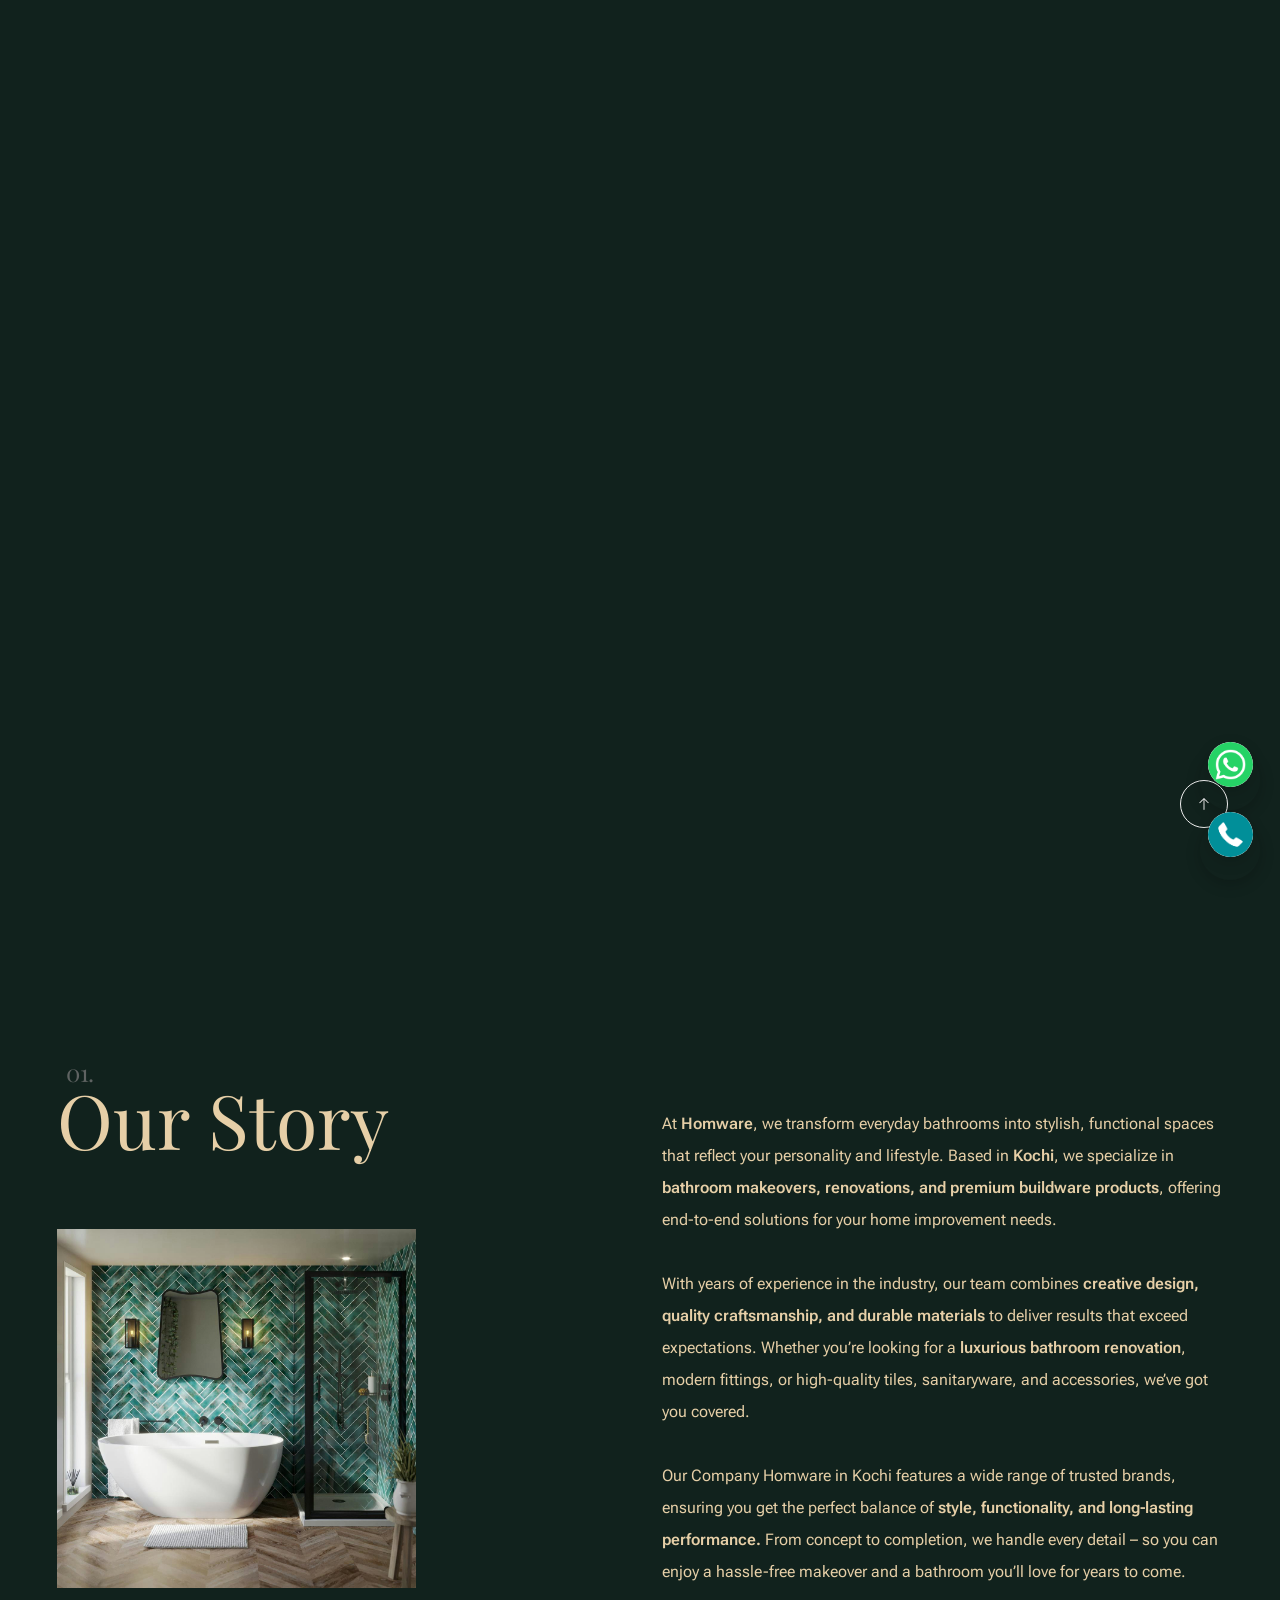
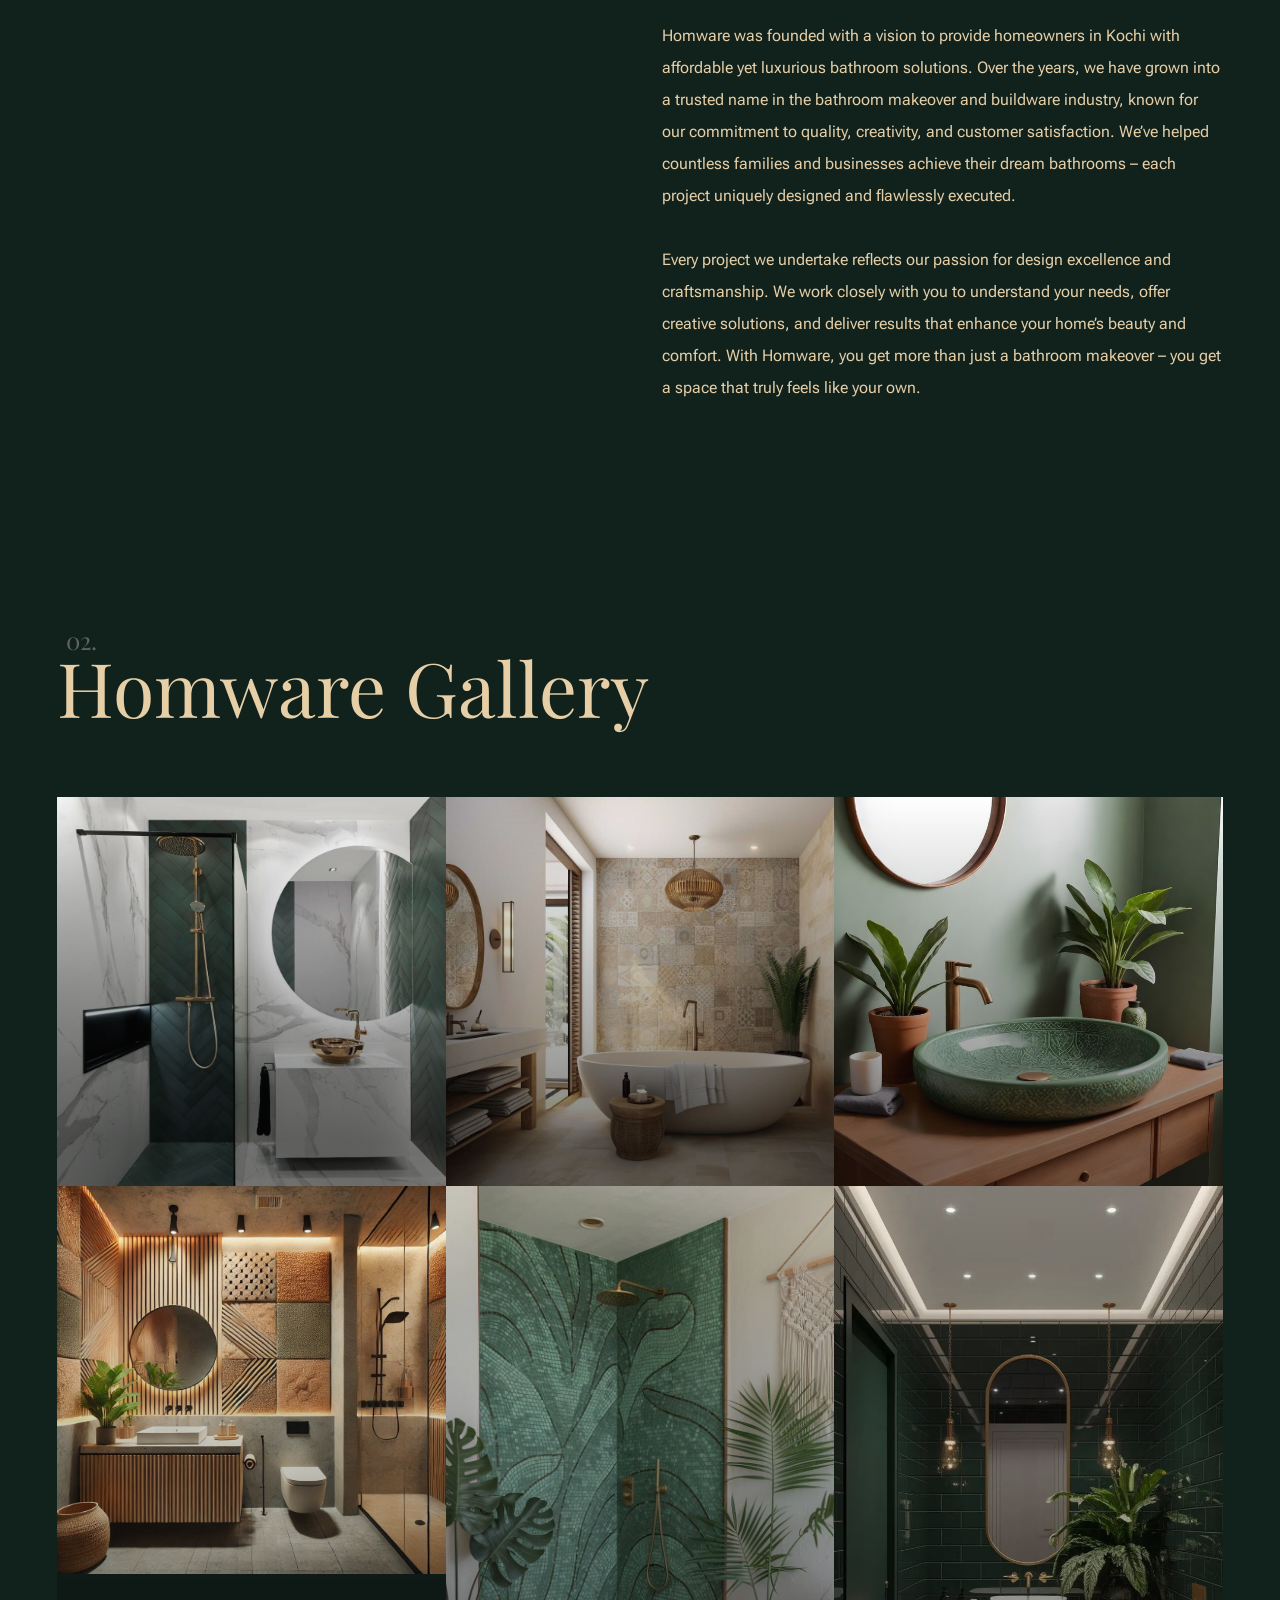
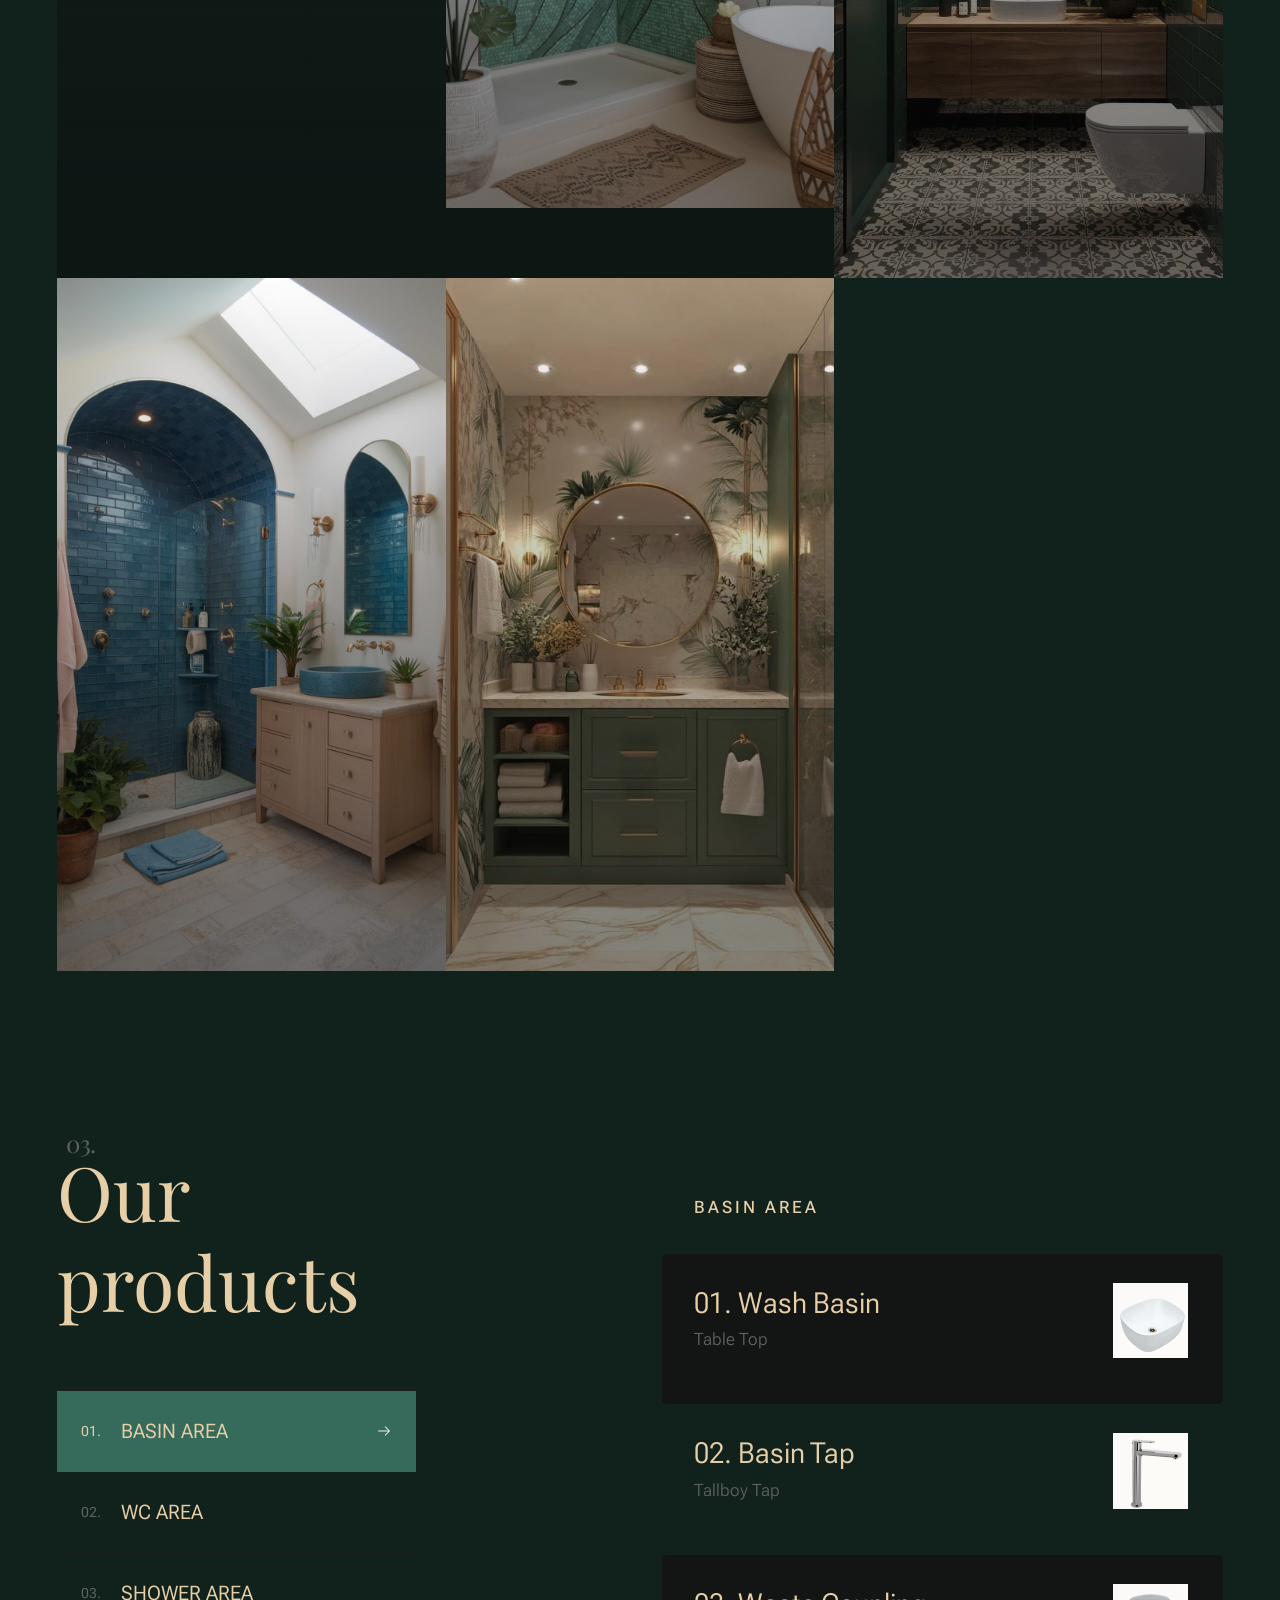
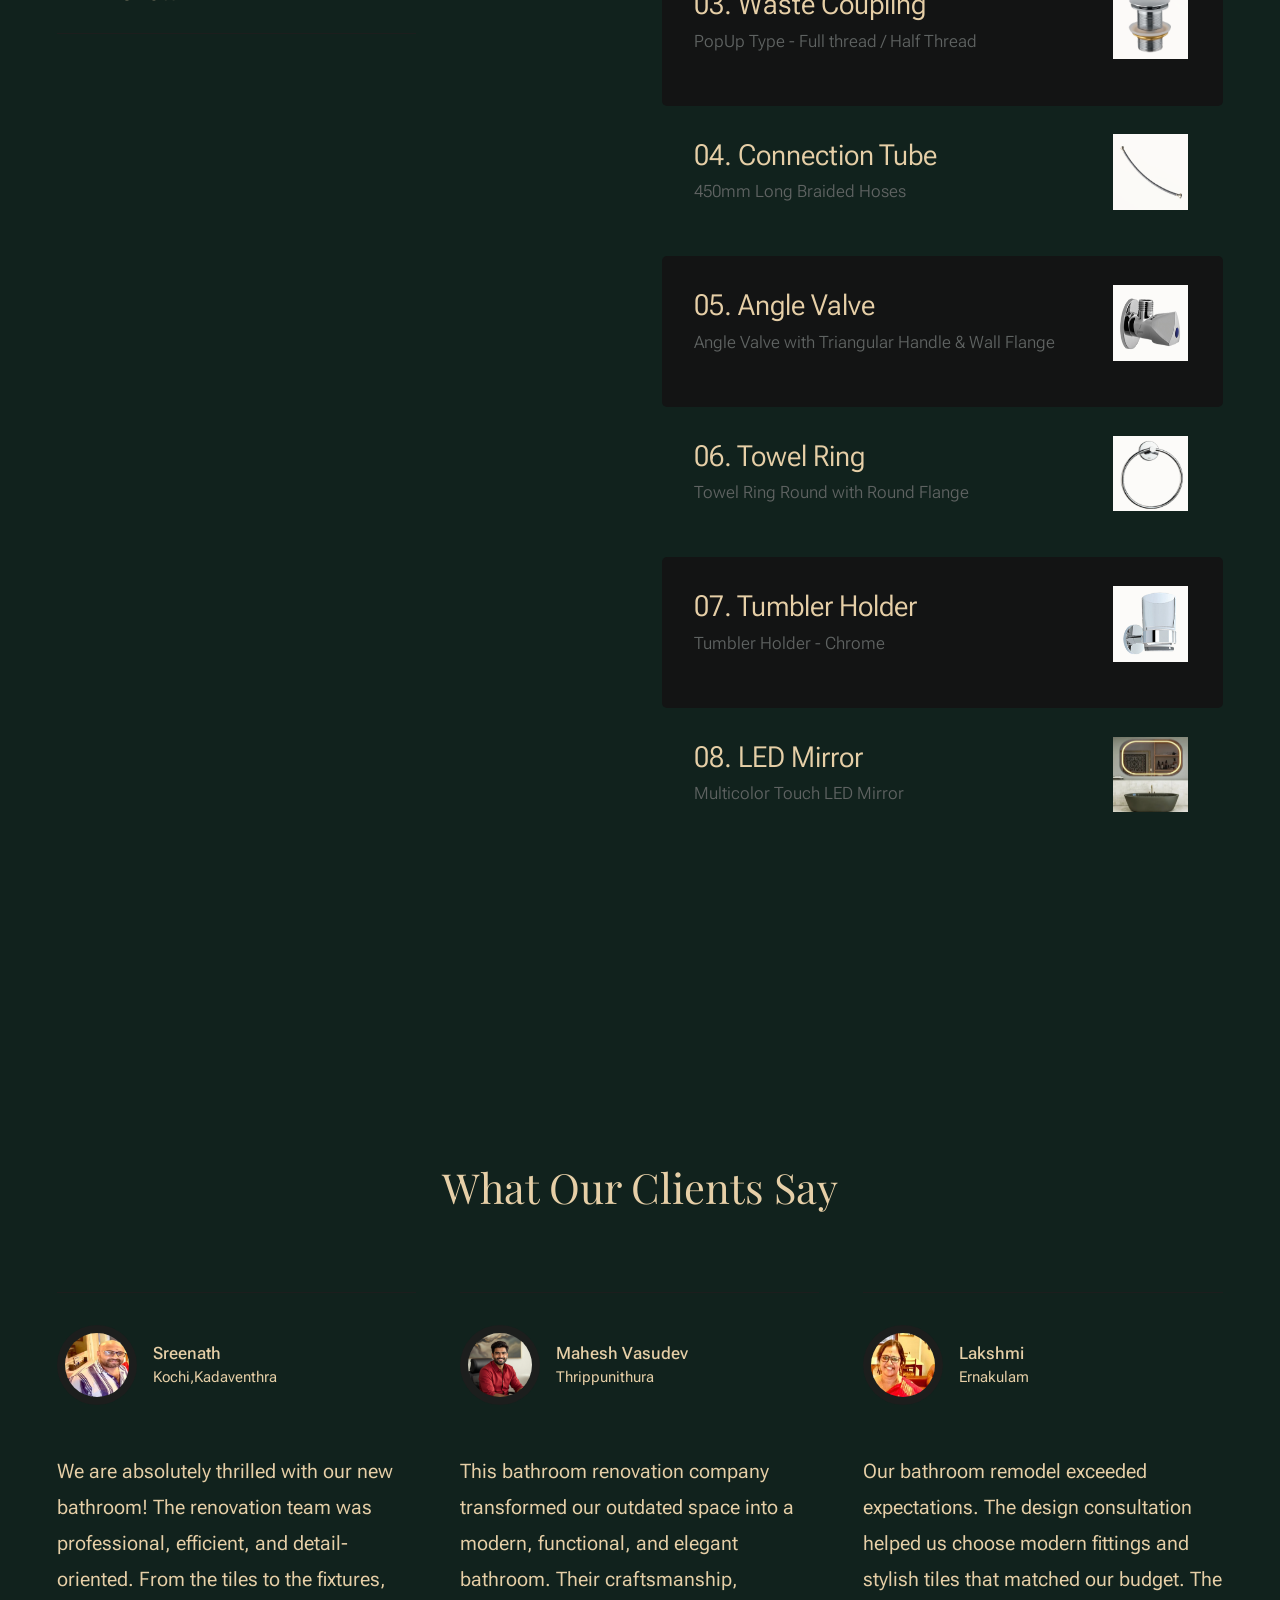
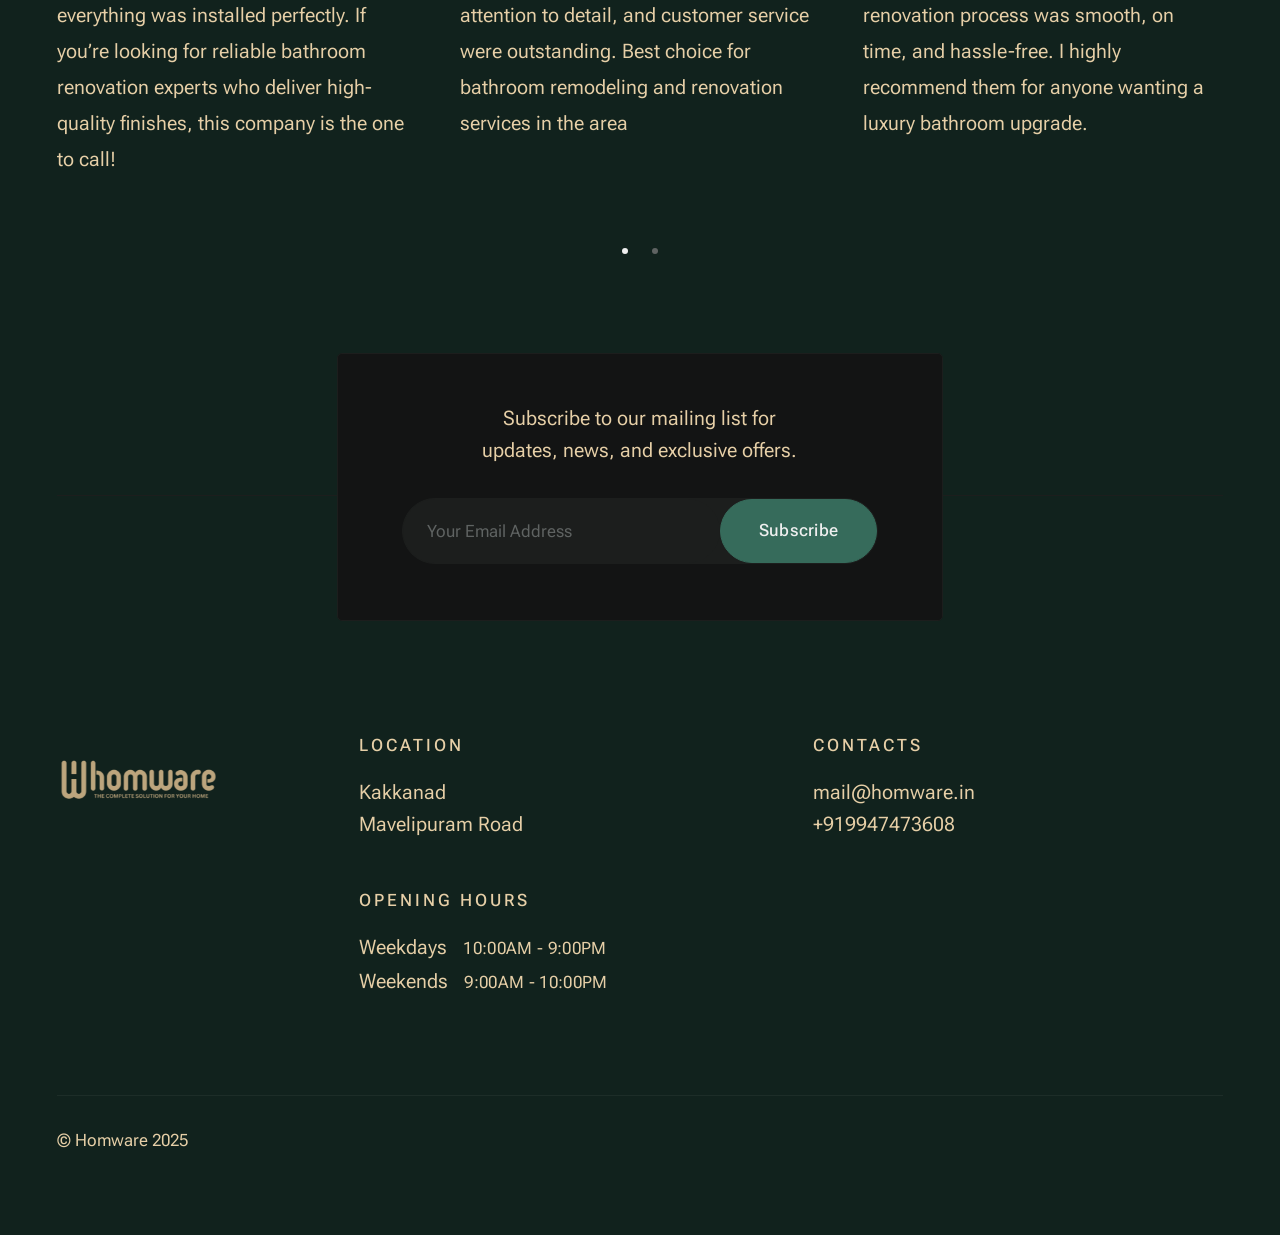
==== index.html @ 59540fd9 "number updated" ====
<!DOCTYPE html>
<html lang="en" class="no-js">

<head>

    <meta charset="utf-8">
    <title>Homware Best Bathroom Renovation in kerala | Bathroom Makeover in Kochi | Bathroom Latest Designs and Trends
    </title>
    <meta name="viewport" content="width=device-width, initial-scale=1, shrink-to-fit=no">
    <meta name="description"
        content="Upgrade your bathroom with elegant designs & expert renovation by homware in kochi. Free consultation. Quality you can trust">
    <meta name="keywords"
        content="Bathroom makeover Kochi”, “Bathroom renovation experts Kochi”, “Modern bathroom design Kochi">
    <meta name="author" content="Homware">

    <link rel="icon" href="images/icon.png">

    <script>
        document.documentElement.classList.remove('no-js');
        document.documentElement.classList.add('js');
    </script>

    <!-- CSS
    ================================================== -->
    <link rel="stylesheet" href="css/vendor.css">
    <link rel="stylesheet" href="css/styles.css">

    <!-- favicons
    ================================================== -->
    <link rel="apple-touch-icon" sizes="180x180" href="apple-touch-icon.png">
    <link rel="icon" type="image/png" sizes="32x32" href="favicon-32x32.png">
    <link rel="icon" type="image/png" sizes="16x16" href="favicon-16x16.png">
    <link rel="manifest" href="site.webmanifest">

</head>


<body id="top">

    <div class="floating-buttons">
        <a href="https://wa.me/+919947473608" class="whatsapp-float" target="_blank" aria-label="WhatsApp Chat">
            <img src="images/social.png" alt="WhatsApp">
        </a>
        <a href="tel:+919947473608" class="call-float" aria-label="Call Now">
            <img src="images/phone-call.png" alt="Call">
        </a>
    </div>

    <!-- preloader
    ================================================== -->
    <div id="preloader">
        <div id="loader" class="dots-fade">
            <div></div>
            <div></div>
            <div></div>
        </div>
    </div>

    <!-- page wrap
    ================================================== -->
    <div id="page" class="s-pagewrap ss-home">


        <!-- # site header 
        ================================================== -->
        <header class="s-header">
            <div class="container s-header__content">
                <div class="s-header__block">
                    <div class="header-logo">
                        <a class="logo" href="index.html">
                            <img src="images/logo .png" alt="homware">
                        </a>
                    </div>
                    <a class="header-menu-toggle" href="#0"><span>Menu</span></a>
                </div> <!-- end s-header__block -->

                <nav class="header-nav">
                    <ul class="header-nav__links">
                        <li class="current"><a class="smoothscroll" href="#intro">Home</a></li>
                        <li><a class="smoothscroll" href="#about">About</a></li>
                        <!-- <li><a class="smoothscroll" href="#menu">Our services</a></li> -->
                        <li><a class="smoothscroll" href="#gallery">Gallery</a></li>
                        <li><a class="smoothscroll" href="#contact">Contact</a></li>
                    </ul>
                    <!-- end header-nav__links -->

                    <div class="header-contact">
                        <a href="tel:+919947473608" class="header-contact__num btn" style="color: #e6cfa7;">
                            <svg id="Layer_1" data-name="Layer 1" xmlns="http://www.w3.org/2000/svg" viewBox="0 0 24 24"
                                stroke-width="1.5" width="26" height="26" color="#000000">
                                <defs>
                                    <style>
                                        .cls-6376396cc3a86d32eae6f0dc-1 {
                                            fill: none;
                                            stroke: currentColor;
                                            stroke-miterlimit: 10;
                                        }
                                    </style>
                                </defs>
                                <path class="cls-6376396cc3a86d32eae6f0dc-1"
                                    d="M19.64,21.25c-2.54,2.55-8.38.83-13-3.84S.2,6.9,2.75,4.36L5.53,1.57,10.9,6.94l-2,2A2.18,2.18,0,0,0,8.9,12L12,15.1a2.18,2.18,0,0,0,3.07,0l2-2,5.37,5.37Z">
                                </path>
                            </svg>
                            +919947473608
                        </a>
                    </div>
                </nav>
            </div>
        </header>

        <!-- # intro
        ================================================== -->
        <section id="intro" class="container s-intro target-section">
            <div class="grid-block s-intro__content">
                <div class="intro-header">
                    <div class="intro-header__overline" style="color: #e6cfa7;">The Best</div>
                    <h1 style="color: #e6cfa7;" class="intro-header__big-type">
                        Bathroom <br>
                        Makeover
                    </h1>
                </div> <!-- end intro-header -->

                <div class="intro-pic-primary">
                    <img src="images/banner1.jpg" srcset="images/banner1.jpg 1x, 
                         images/banner1.jpg 2x"
                        alt="Discover luxury bathroom renovations in kochi. homware  offers modern designs, affordable pricing, and expert execution.">
                </div> <!-- end intro-pic-primary -->

                <div class="intro-block-content">
                    <figure class="intro-block-content__pic">
                        <img src="images/banner2.png" srcset="images/banner2.png 1x, 
                            images/banner2.png 2x"
                            alt="Upgrade your bathroom with elegant designs & expert renovation by Homware in kochi. Free consultation. Quality you can trust.">
                    </figure> <!-- end intro-pic-secondary -->

                    <div class="intro-block-content__text-wrap">
                        <p class="intro-block-content__text" style="color: #e6cfa7; font-size: medium;">
                            With years of experience in high-end bathroom remodeling, our team brings craftsmanship,
                            innovation, and personalized design together. Whether you need a modern refresh or a luxury
                            makeover, we help you reimagine your bathroom — beautifully and efficiently.
                        </p>
                        <ul class="intro-block-content__social">
                            <li><a href="#0">FB</a></li>
                            <li><a href="#0">IG</a></li>
                            <!-- <li><a href="#0">PI</a></li> -->
                            <!-- <li><a href="#0">X</a></li> -->
                        </ul>
                    </div>
                </div>
                <div class="intro-scroll">
                    <a class="smoothscroll" href="#about">
                        <span class="intro-scroll__circle-text"></span>
                        <span class="intro-scroll__text u-screen-reader-text">Scroll Down</span>
                        <div class="intro-scroll__icon">
                            <svg clip-rule="evenodd" fill-rule="evenodd" stroke-linejoin="round" stroke-miterlimit="2"
                                viewBox="0 0 24 24" xmlns="http://www.w3.org/2000/svg">
                                <path
                                    d="m5.214 14.522s4.505 4.502 6.259 6.255c.146.147.338.22.53.22s.384-.073.53-.22c1.754-1.752 6.249-6.244 6.249-6.244.144-.144.216-.334.217-.523 0-.193-.074-.386-.221-.534-.293-.293-.766-.294-1.057-.004l-4.968 4.968v-14.692c0-.414-.336-.75-.75-.75s-.75.336-.75.75v14.692l-4.979-4.978c-.289-.289-.761-.287-1.054.006-.148.148-.222.341-.221.534 0 .189.071.377.215.52z"
                                    fill-rule="nonzero" />
                            </svg>
                        </div>
                    </a>
                </div>
            </div>
    </div>
    </section> <!-- end s-intro -->

    <!-- # about
        ================================================== -->
    <section id="about" class="container s-about target-section">
        <div class="row s-about__content">
            <div class="column xl-4 lg-5 md-12 s-about__content-start">
                <div class="section-header" data-num="01">
                    <h2 class="text-display-title" style="color: #e6cfa7;">Our Story</h2>
                </div>
                <figure class="about-pic-primary">
                    <img src="images/about.jpg" srcset="images/about.jpg 1x, 
                             images/about.jpg 2x" alt="bathroom makeovers">
                </figure>

            </div> <!-- end s-about__content-start -->

            <div class="column xl-6 lg-6 md-12 s-about__content-end">
                <p style="color: #e6cfa7; font-size: medium;">
                    At <b style="color: #e6cfa7;">Homware</b>, we transform everyday bathrooms into stylish, functional
                    spaces that reflect your
                    personality and lifestyle. Based in <b style="color: #e6cfa7;">Kochi</b>, we specialize in <b
                        style="color: #e6cfa7;"> bathroom makeovers,
                        renovations, and
                        premium buildware products</b>, offering end-to-end solutions for your home improvement needs.
                </p>
                <p style="color: #e6cfa7; font-size: medium;">
                    With years of experience in the industry, our team combines <b style="color: #e6cfa7;">creative
                        design, quality
                        craftsmanship,
                        and durable materials</b> to deliver results that exceed expectations. Whether you’re looking
                    for a
                    <b style="color: #e6cfa7;">luxurious bathroom renovation</b>, modern fittings, or high-quality
                    tiles, sanitaryware, and
                    accessories, we’ve got you covered.
                </p>
                <p style="color: #e6cfa7; font-size: medium;">
                    Our Company Homware in Kochi features a wide range of trusted brands, ensuring you get the perfect
                    balance of <b style="color: #e6cfa7;">style, functionality, and long-lasting performance.</b> From
                    concept to completion, we
                    handle
                    every detail – so you can enjoy a hassle-free makeover and a bathroom you’ll love for years to come.
                </p>

                <p style="color: #e6cfa7; font-size: medium;">
                    Homware was founded with a vision to provide homeowners in Kochi with affordable yet luxurious
                    bathroom solutions. Over the years, we have grown into a trusted name in the bathroom makeover and
                    buildware industry, known for our commitment to quality, creativity, and customer satisfaction.
                    We’ve helped countless families and businesses achieve their dream bathrooms – each project uniquely
                    designed and flawlessly executed.
                </p>
                <p style="color: #e6cfa7; font-size: medium;">
                    Every project we undertake reflects our passion for design excellence and craftsmanship. We work
                    closely with you to understand your needs, offer creative solutions, and deliver results that
                    enhance your home’s beauty and comfort. With Homware, you get more than just a bathroom makeover –
                    you get a space that truly feels like your own.
                </p>

            </div>
        </div>
    </section>

    <!-- # gallery
        ================================================== -->
    <section id="gallery" class="container s-gallery target-section">

        <div class="row s-gallery__header">
            <div class="column xl-12 section-header-wrap">
                <div class="section-header" data-num="02">
                    <h2 class="text-display-title" style="color: #e6cfa7;">Homware Gallery</h2>
                </div>
            </div>
        </div>

        <div class="gallery-items grid-cols grid-cols--wrap">

            <div class="gallery-items__item grid-cols__column">
                <a href="images/G1.jpg" class="gallery-items__item-thumb glightbox">
                    <img src="images/G1.jpg" srcset="images/G1.jpg 1x, 
                                    images/G1.jpg 2x" alt="shower-enclosure-kochi">
                </a>
            </div>

            <div class="gallery-items__item grid-cols__column">
                <a href="images/G2.jpg" class="gallery-items__item-thumb glightbox">
                    <img src="images/G2.jpg" srcset="images/G2.jpg 1x, 
                                    images/G2.jpg 2x" alt="contemporary-bathroom-makeover-kochi">
                </a>
            </div>

            <div class="gallery-items__item grid-cols__column">
                <a href="images/G3.jpg" class="gallery-items__item-thumb glightbox">
                    <img src="images/G3.jpg" srcset="images/G3.jpg 1x, 
                                    images/G3.jpg 2x" alt="premium-bathroom-fittings-kochi">
                </a>
            </div>

            <div class="gallery-items__item grid-cols__column">
                <a href="images/G4.jpg" class="gallery-items__item-thumb glightbox">
                    <img src="images/G4.jpg" srcset="images/G4.jpg 1x, 
                                    images/G4.jpg 2x" alt="small-bathroom-remodel-kochi">
                </a>
            </div>

            <div class="gallery-items__item grid-cols__column">
                <a href="images/G5.jpg" class="gallery-items__item-thumb glightbox">
                    <img src="images/G5.jpg" srcset="images/G5.jpg 1x, 
                                    images/G5.jpg 2x" alt="luxury-bathroom-interior-kochi">
                </a>
            </div>

            <div class="gallery-items__item grid-cols__column">
                <a href="images/G6.jpg" class="gallery-items__item-thumb glightbox">
                    <img src="images/G6.jpg" srcset="images/G6.jpg 1x, 
                                    images/G6.jpg 2x" alt="modern-bathroom-design-kochi">
                </a>
            </div>

            <div class="gallery-items__item grid-cols__column">
                <a href="images/G7.jpg" class="gallery-items__item-thumb glightbox">
                    <img src="images/G7.jpg" srcset="images/G7.jpg 1x, 
                                    images/G7.jpg 2x" alt="bathroom-renovation-kochi">
                </a>
            </div>

            <div class="gallery-items__item grid-cols__column">
                <a href="images/G8.jpg" class="gallery-items__item-thumb glightbox">
                    <img src="images/G8.jpg" srcset="images/G8.jpg 1x, 
                                    images/G8.jpg 2x" alt="bathroom-makeover-kochi">
                </a>
            </div>

        </div>

    </section>

    <!-- # product
        ================================================== -->
    <section id="menu" class="container s-menu target-section" >
        <div class="row s-menu__content" >
            <div class="column xl-4 lg-5 md-12 s-menu__content-start" >
                <div class="section-header" data-num="03">
                    <h2 class="text-display-title" style="color: #e6cfa7;">Our products</h2>
                </div>
                <nav class="tab-nav" >
                    <ul class="tab-nav__list" >
                        <li>
                            <a href="tab-signature-blends" style="color: #e6cfa7;">
                                <span>BASIN AREA</span>
                                <svg clip-rule="evenodd" fill-rule="evenodd" stroke-linejoin="round"
                                    stroke-miterlimit="2" viewBox="0 0 24 24" xmlns="http://www.w3.org/2000/svg">
                                    <path
                                        d="m14.523 18.787s4.501-4.505 6.255-6.26c.146-.146.219-.338.219-.53s-.073-.383-.219-.53c-1.753-1.754-6.255-6.258-6.255-6.258-.144-.145-.334-.217-.524-.217-.193 0-.385.074-.532.221-.293.292-.295.766-.004 1.056l4.978 4.978h-14.692c-.414 0-.75.336-.75.75s.336.75.75.75h14.692l-4.979 4.979c-.289.289-.286.762.006 1.054.148.148.341.222.533.222.19 0 .378-.072.522-.215z"
                                        fill-rule="nonzero" />
                                </svg>
                            </a>
                        </li>
                        <li>
                            <a href="#tab-pastries" style="color: #e6cfa7;">
                                <span>WC AREA</span>
                                <svg clip-rule="evenodd" fill-rule="evenodd" stroke-linejoin="round"
                                    stroke-miterlimit="2" viewBox="0 0 24 24" xmlns="http://www.w3.org/2000/svg">
                                    <path
                                        d="m14.523 18.787s4.501-4.505 6.255-6.26c.146-.146.219-.338.219-.53s-.073-.383-.219-.53c-1.753-1.754-6.255-6.258-6.255-6.258-.144-.145-.334-.217-.524-.217-.193 0-.385.074-.532.221-.293.292-.295.766-.004 1.056l4.978 4.978h-14.692c-.414 0-.75.336-.75.75s.336.75.75.75h14.692l-4.979 4.979c-.289.289-.286.762.006 1.054.148.148.341.222.533.222.19 0 .378-.072.522-.215z"
                                        fill-rule="nonzero" />
                                </svg>
                            </a>
                        </li>
                        <li>
                            <a href="#tab-gourmet-treats" style="color: #e6cfa7;">
                                <span>SHOWER AREA</span>
                                <svg clip-rule="evenodd" fill-rule="evenodd" stroke-linejoin="round"
                                    stroke-miterlimit="2" viewBox="0 0 24 24" xmlns="http://www.w3.org/2000/svg">
                                    <path
                                        d="m14.523 18.787s4.501-4.505 6.255-6.26c.146-.146.219-.338.219-.53s-.073-.383-.219-.53c-1.753-1.754-6.255-6.258-6.255-6.258-.144-.145-.334-.217-.524-.217-.193 0-.385.074-.532.221-.293.292-.295.766-.004 1.056l4.978 4.978h-14.692c-.414 0-.75.336-.75.75s.336.75.75.75h14.692l-4.979 4.979c-.289.289-.286.762.006 1.054.148.148.341.222.533.222.19 0 .378-.072.522-.215z"
                                        fill-rule="nonzero" />
                                </svg>
                            </a>
                        </li>
                    </ul>
                </nav>
            </div>

            <div class="column xl-6 lg-6 md-12 s-menu__content-end">
                <div class="tab-content menu-block">
                    <div id="tab-signature-blends" class="menu-block__group tab-content__item" >
                        <h6 class="menu-block__cat-name" style="color: #e6cfa7;">
                            Basin Area
                        </h6>
                        <ul class="menu-list" >
                            <li class="menu-list__item">
                                <div class="menu-list__item-desc">
                                    <h4> 01. Wash Basin </h4>
                                    <p>
                                        Table Top
                                    </p>
                                </div>
                                <div class="menu-list__item-price">
                                    <span><img src="images/p1.png" style="width: 2cm; height: 2cm;" alt=""></span>
                                </div>
                            </li>
                            <li class="menu-list__item">
                                <div class="menu-list__item-desc">
                                    <h4>02. Basin Tap</h4>
                                    <p>
                                        Tallboy Tap
                                    </p>
                                </div>
                                <div class="menu-list__item-price">
                                    <span><img src="images/p2.png" style="width: 2cm; height: 2cm;" alt=""></span>
                                </div>
                            </li>
                            <li class="menu-list__item">
                                <div class="menu-list__item-desc">
                                    <h4>03. Waste Coupling</h4>
                                    <p>
                                        PopUp Type - Full
                                        thread / Half Thread
                                    </p>
                                </div>
                                <div class="menu-list__item-price">
                                    <span><img src="images/p3.png" style="width: 2cm; height: 2cm;" alt=""></span>
                                </div>
                            </li>
                            <li class="menu-list__item">
                                <div class="menu-list__item-desc">
                                    <h4>04. Connection Tube</h4>
                                    <p>
                                        450mm Long Braided Hoses
                                    </p>
                                </div>
                                <div class="menu-list__item-price">
                                    <span><img src="images/p4.png" style="width: 2cm; height: 2cm;" alt=""></span>
                                </div>
                            </li>
                            <li class="menu-list__item">
                                <div class="menu-list__item-desc">
                                    <h4> 05. Angle Valve</h4>
                                    <p>
                                        Angle Valve with Triangular
                                        Handle & Wall Flange
                                    </p>
                                </div>
                                <div class="menu-list__item-price">
                                    <span><img src="images/p5.png" style="width: 2cm; height: 2cm;" alt=""></span>
                                </div>
                            </li>
                            <li class="menu-list__item">
                                <div class="menu-list__item-desc">
                                    <h4>06. Towel Ring</h4>
                                    <p>
                                        Towel Ring Round with Round
                                        Flange
                                    </p>
                                </div>
                                <div class="menu-list__item-price">
                                    <span><img src="images/p6.png" style="width: 2cm; height: 2cm;" alt=""></span>
                                </div>
                            </li>
                            <li class="menu-list__item">
                                <div class="menu-list__item-desc">
                                    <h4>07. Tumbler Holder</h4>
                                    <p>
                                        Tumbler Holder - Chrome
                                    </p>
                                </div>
                                <div class="menu-list__item-price">
                                    <span><img src="images/p7.png" style="width: 2cm; height: 2cm;" alt=""></span>
                                </div>
                            </li>
                            <li class="menu-list__item">
                                <div class="menu-list__item-desc">
                                    <h4>08. LED Mirror</h4>
                                    <p>
                                        Multicolor Touch LED Mirror
                                    </p>
                                </div>
                                <div class="menu-list__item-price">
                                    <span><img src="images/p8.png" style="width: 2cm; height: 2cm;" alt=""></span>
                                </div>
                            </li>
                        </ul>
                    </div>

                    <div id="tab-pastries" class="menu-block__group tab-content__item">
                        <h6 class="menu-block__cat-name">
                            WC AREA
                        </h6>
                        <ul class="menu-list">
                            <li class="menu-list__item">
                                <div class="menu-list__item-desc">
                                    <h4>01. EWC</h4>
                                    <p>
                                        Rimless, Blind Installation Wall Hung WC
                                        With PP Soft Close Slim Seat Cover,
                                        Hinges And Accessories Set, Size:
                                        375x520x400 mm
                                    </p>
                                </div>
                                <div class="menu-list__item-price">
                                    <span><img src="images/p9.png" style="width: 2cm; height: 2cm;" alt=""></span>
                                </div>
                            </li>
                            <li class="menu-list__item">
                                <div class="menu-list__item-desc">
                                    <h4>02. Concealed Cistern</h4>
                                    <p>
                                        Single Piece Slim Concealed Cistern
                                        With Wall Mounting Frame, Installation
                                        Kit And “S-Type” Drain Pipe
                                        Connection Set For Wall Hung Wc
                                    </p>
                                </div>
                                <div class="menu-list__item-price">
                                    <span><img src="images/p10.png" style="width: 2cm; height: 2cm;" alt=""></span>
                                </div>
                            </li>
                            <li class="menu-list__item">
                                <div class="menu-list__item-desc">
                                    <h4>03. Control Plate</h4>
                                    <p>
                                        Flush Plates
                                    </p>
                                </div>
                                <div class="menu-list__item-price">
                                    <span><img src="images/p11.png" style="width: 2cm; height: 2cm;" alt=""></span>
                                </div>
                            </li>
                            <li class="menu-list__item">
                                <div class="menu-list__item-desc">
                                    <h4>04. Hand Shower
                                        (Health Faucet)</h4>
                                    <p>
                                        Hand Shower (Health Faucet) with
                                        8mm Dia, 1 Meter Long Flexible
                                        Tube & Wall Hook
                                    </p>
                                </div>
                                <div class="menu-list__item-price">
                                    <span><img src="images/p12.png" style="width: 2cm; height: 2cm;" alt=""></span>
                                </div>
                            </li>
                            <li class="menu-list__item">
                                <div class="menu-list__item-desc">
                                    <h4>05. Angle Valve</h4>
                                    <p>
                                        Angular Stop Cock with Wall
                                        Flange
                                    </p>
                                </div>
                                <div class="menu-list__item-price">
                                    <span><img src="images/p13.png" style="width: 2cm; height: 2cm;" alt=""></span>
                                </div>
                            </li>
                            <li class="menu-list__item">
                                <div class="menu-list__item-desc">
                                    <h4>06. Toilet Roll Holder</h4>
                                    <p>
                                        Toilet Roll Holder with Stainless
                                        Steel Flap
                                    </p>
                                </div>
                                <div class="menu-list__item-price">
                                    <span><img src="images/p14.png" style="width: 2cm; height: 2cm;" alt=""></span>
                                </div>
                            </li>
                            <li class="menu-list__item">
                                <div class="menu-list__item-desc">
                                    <h4>07. Brush Holder</h4>
                                    <p>
                                        W.C. Brush Holder - Chrome
                                        Steel Flap
                                    </p>
                                </div>
                                <div class="menu-list__item-price">
                                    <span><img src="images/p15.png" style="width: 2cm; height: 2cm;" alt=""></span>
                                </div>
                            </li>
                        </ul>
                    </div>

                    <div id="tab-gourmet-treats" class="menu-block__group tab-content__item">
                        <h6 class="menu-block__cat-name">
                            SHOWER AREA
                        </h6>
                        <ul class="menu-list">
                            <li class="menu-list__item">
                                <div class="menu-list__item-desc">
                                    <h4>01. Rain Shower</h4>
                                    <p>
                                        Maze Overhead Shower 200mm Round
                                        Shape Single Flow (Body & Face Plate
                                        Stainless Steel) with Rubit Cleaning
                                        System
                                    </p>
                                </div>
                                <div class="menu-list__item-price">
                                    <span><img src="images/p16.png" style="width: 2cm; height: 2cm;" alt=""></span>
                                </div>
                            </li>
                            <li class="menu-list__item">
                                <div class="menu-list__item-desc">
                                    <h4>02. Shower Arm</h4>
                                    <p>
                                        Shower Arm 20mm dia. & 600mm Long
                                        Round Shape with 90˚ Bend for Wall
                                        Mounted Showers with Flange
                                    </p>
                                </div>
                                <div class="menu-list__item-price">
                                    <span><img src="images/p17.png" style="width: 2cm; height: 2cm;" alt=""></span>
                                </div>
                            </li>
                            <li class="menu-list__item">
                                <div class="menu-list__item-desc">
                                    <h4>03. High Flow Diverter</h4>
                                    <p>
                                        Concealed Body for Single Lever High
                                        Flow Diverter with Button Assembly,
                                        But without Exposed Parts
                                    </p>
                                </div>
                                <div class="menu-list__item-price">
                                    <span><img src="images/p18.png" style="width: 2cm; height: 2cm;" alt=""></span>
                                </div>
                            </li>
                            <li class="menu-list__item">
                                <div class="menu-list__item-desc">
                                    <h4>04. Exposed Parts Kit of Hi
                                        Flow Diverter</h4>
                                    <p>
                                        Single Lever Exposed Parts Kit of Hi-flow
                                        Diverter Consisting of Operating Lever,
                                        Cartridge Sleeve, Wall Flange (with Seals),
                                        Button Assembly Sleeve & Button
                                    </p>
                                </div>
                                <div class="menu-list__item-price">
                                    <span><img src="images/p19.png" style="width: 2cm; height: 2cm;" alt=""></span>
                            </li>
                            <li class="menu-list__item">
                                <div class="menu-list__item-desc">
                                    <h4>05. Bathtub Spout</h4>
                                    <p>
                                        Bath Tub Spout with Button
                                        attachment for Hand Shower with
                                        Wall Flange
                                    </p>
                                </div>
                                <div class="menu-list__item-price">
                                    <span><img src="images/p20.png" style="width: 2cm; height: 2cm;" alt=""></span>
                                </div>
                            </li>
                            <li class="menu-list__item">
                                <div class="menu-list__item-desc">
                                    <h4>06. Hand Shower</h4>
                                    <p>
                                        Hand Shower 100mm Round Shape
                                        Single Flow (ABS Body Chrome Plated
                                        with Gray Face Plate) with Rubit
                                        Cleaning System
                                    </p>
                                </div>
                                <div class="menu-list__item-price">
                                    <span><img src="images/p21.png" style="width: 2cm; height: 2cm;" alt=""></span>
                                </div>
                            </li>
                            <li class="menu-list__item">
                                <div class="menu-list__item-desc">
                                    <h4>07. Flexible Tube</h4>
                                    <p>
                                        Flexible Tube 8mm dia & 1.5M
                                        Long with Nuts
                                    </p>
                                </div>
                                <div class="menu-list__item-price">
                                    <span><img src="images/p22.png" style="width: 2cm; height: 2cm;" alt=""></span>
                                </div>
                            </li>
                            <li class="menu-list__item">
                                <div class="menu-list__item-desc">
                                    <h4>08. Wall Bracket</h4>
                                    <p>
                                        Premium Wall Bracket for Hand
                                        Shower, 35mm dia. & 100mm Long
                                        Round Shape
                                    </p>
                                </div>
                                <div class="menu-list__item-price">
                                    <span><img src="images/p23.png" style="width: 2cm; height: 2cm;" alt=""></span>
                                </div>
                            </li>
                            <li class="menu-list__item">
                                <div class="menu-list__item-desc">
                                    <h4>09. Towel Rack</h4>
                                    <p>
                                        Towel Rack 600mm Long without
                                        Hangers
                                    </p>
                                </div>
                                <div class="menu-list__item-price">
                                    <span><img src="images/p24.png" style="width: 2cm; height: 2cm;" alt=""></span>
                                </div>
                            </li>
                            <li class="menu-list__item">
                                <div class="menu-list__item-desc">
                                    <h4>10. Corner Glass Shelf</h4>
                                    <p>
                                        Corner Glass Shelf (with Bracket)
                                    </p>
                                </div>
                                <div class="menu-list__item-price">
                                    <span><img src="images/p25.png" style="width: 2cm; height: 2cm;" alt=""></span>
                                </div>
                            </li>
                            <li class="menu-list__item">
                                <div class="menu-list__item-desc">
                                    <h4>11. Soap Dish Holder</h4>
                                    <p>
                                        Soap Dish Holder
                                    </p>
                                </div>
                                <div class="menu-list__item-price">
                                    <span><img src="images/p26.png" style="width: 2cm; height: 2cm;" alt=""></span>
                                </div>
                            </li>
                        </ul>
                    </div>
                </div>
            </div>
        </div>
    </section>


    <!-- # testimonials
        ================================================== -->
    <section id="testimonials" class="container s-testimonials">
        <div class="row s-testimonials__content">
            <div class="column xl-12">
                <h3 class="testimonials-title u-text-center" style="color: #e6cfa7;">What Our Clients Say</h3>
                <div class="swiper-container testimonials-slider">
                    <div class="swiper-wrapper">

                        <div class="testimonials-slider__slide swiper-slide">
                            <div class="testimonials-slider__author">
                                <img src="images/av2.jpg" alt="Author image" class="testimonials-slider__avatar">
                                <cite class="testimonials-slider__cite" style="color: #e6cfa7;">
                                    Sreenath
                                    <span style="color: #e6cfa7;">Kochi,Kadaventhra</span>
                                </cite>
                            </div>
                            <p style="color: #e6cfa7;">
                                We are absolutely thrilled with our new bathroom! The renovation team was professional,
                                efficient, and detail-oriented. From the tiles to the fixtures, everything was installed
                                perfectly. If you’re looking for reliable bathroom renovation experts who deliver
                                high-quality finishes, this company is the one to call!
                            </p>
                        </div>

                        <div class="testimonials-slider__slide swiper-slide">
                            <div class="testimonials-slider__author">
                                <img src="images/av4.jpg" alt="Author image" class="testimonials-slider__avatar">
                                <cite class="testimonials-slider__cite" style="color: #e6cfa7;">
                                    Mahesh Vasudev
                                    <span style="color: #e6cfa7;">Thrippunithura</span>
                                </cite>
                            </div>
                            <p style="color: #e6cfa7;">
                                This bathroom renovation company transformed our outdated space into a modern,
                                functional, and elegant bathroom. Their craftsmanship, attention to detail, and customer
                                service were outstanding. Best choice for bathroom remodeling and renovation services in
                                the area
                            </p>
                        </div>
                        <div class="testimonials-slider__slide swiper-slide">
                            <div class="testimonials-slider__author">
                                <img src="images/av3.jpg" alt="Author image" class="testimonials-slider__avatar">
                                <cite class="testimonials-slider__cite" style="color: #e6cfa7;">
                                    Lakshmi
                                    <span style="color: #e6cfa7;">Ernakulam</span>
                                </cite>
                            </div>
                            <p style="color: #e6cfa7;">
                                Our bathroom remodel exceeded expectations. The design consultation helped us choose
                                modern fittings and stylish tiles that matched our budget. The renovation process was
                                smooth, on time, and hassle-free. I highly recommend them for anyone wanting a luxury
                                bathroom upgrade.
                            </p>
                        </div>
                        <div class="testimonials-slider__slide swiper-slide" style="color: #e6cfa7;">
                            <div class="testimonials-slider__author">
                                <img src="images/avt1.jpg" alt="Author image" class="testimonials-slider__avatar">
                                <cite class="testimonials-slider__cite" style="color: #e6cfa7;">
                                    Amalnath M U
                                    <span style="color: #e6cfa7;">Kuttikanam</span>
                                </cite>
                            </div>
                            <p style="color: #e6cfa7;">
                                We always rely on this company for premium quality building materials and construction
                                supplies. From timber and cement to plumbing and electrical hardware, they stock
                                everything we need at competitive prices. Excellent service and fast delivery every
                                time.
                            </p>
                        </div>

                    </div>
                    <div class="swiper-pagination"></div>
                </div>
            </div>
        </div>
    </section>


    <footer id="footer" class="container s-footer">
        
        <div class="row s-footer__top row-x-center">
            <div class="column xl-6 lg-8 md-10 footer-block footer-newsletter">

                <h5>
                    Subscribe to our mailing list for <br>
                    updates, news, and exclusive offers.
                </h5>

                <div class="subscribe-form">
                    <form id="mc-form" class="mc-form">
                        <div class="mc-input-wrap">
                            <input type="email" name="EMAIL" id="mce-EMAIL" placeholder="Your Email Address"
                                title="The domain portion of the email address is invalid (the portion after the @)."
                                pattern="^([^\x00-\x20\x22\x28\x29\x2c\x2e\x3a-\x3c\x3e\x40\x5b-\x5d\x7f-\xff]+|\x22([^\x0d\x22\x5c\x80-\xff]|\x5c[\x00-\x7f])*\x22)(\x2e([^\x00-\x20\x22\x28\x29\x2c\x2e\x3a-\x3c\x3e\x40\x5b-\x5d\x7f-\xff]+|\x22([^\x0d\x22\x5c\x80-\xff]|\x5c[\x00-\x7f])*\x22))*\x40([^\x00-\x20\x22\x28\x29\x2c\x2e\x3a-\x3c\x3e\x40\x5b-\x5d\x7f-\xff]+|\x5b([^\x0d\x5b-\x5d\x80-\xff]|\x5c[\x00-\x7f])*\x5d)(\x2e([^\x00-\x20\x22\x28\x29\x2c\x2e\x3a-\x3c\x3e\x40\x5b-\x5d\x7f-\xff]+|\x5b([^\x0d\x5b-\x5d\x80-\xff]|\x5c[\x00-\x7f])*\x5d))*(\.\w{2,})+$"
                                required>
                            <input type="submit" name="subscribe" value="Subscribe" class="btn btn--primary">
                        </div>
                        <div class="mc-status"></div>
                    </form>
                </div> 
            </div>
        </div>

        <div class="row s-footer__main  " id="contact">
            <div class="column xl-3 lg-12 footer-block s-footer__main-start">
                <div class="s-footer__logo">
                    <a class="logo" href="index.html">
                        <img src="images/footerlo.png" alt="Homepage">
                    </a>
                </div>
                </ul>
            </div>

            <div class="column xl-9 lg-12 s-footer__main-end grid-cols grid-cols--wrap">
                <div class="grid-cols__column footer-block">
                    <h6 style="color: #e6cfa7;">Location</h6>
                    <p style="color: #e6cfa7;">
                        Kakkanad <br>Mavelipuram Road

                    </p>
                </div>

                <div class="grid-cols__column footer-block">
                    <h6 style="color: #e6cfa7;">Contacts</h6>
                    <ul class="link-list">
                        <li><a href="mailto:#0" style="color: #e6cfa7;">mail@homware.in</a></li>
                        <li><a href="tel:+2135551212" style="color: #e6cfa7;">+919947473608</a></li>
                    </ul>
                </div>

                <div class="grid-cols__column footer-block">
                    <h6 style="color: #e6cfa7;">Opening Hours</h6>
                    <ul class="opening-hours" style="color: #e6cfa7;">
                        <li><span class="opening-hours__days">Weekdays</span><span class="opening-hours__time">10:00am -
                                9:00pm</span></li>
                        <li><span class="opening-hours__days">Weekends</span><span class="opening-hours__time">9:00am -
                                10:00pm</span></li>
                    </ul>
                </div>
            </div> <!-- s-footer__main-end -->
        </div> <!-- end  s-footer__main-content -->

        <div class="row s-footer__bottom">
            <div class="column xl-6 lg-12">
                <p class="ss-copyright" style="color: #e6cfa7;">
                    <span>© Homware 2025</span>
                    <!-- <span>Design by <a href="https://styleshout.com/">StyleShout</a></span>

                    Distributed by <a href="" target="_blank"></a> -->
                </p>
            </div>
        </div> <!-- end s-footer__bottom -->

        
        <div class="ss-go-top">
            <a class="smoothscroll" title="Back to Top" href="#top">
                <svg clip-rule="evenodd" fill-rule="evenodd" stroke-linejoin="round" stroke-miterlimit="2"
                    viewBox="0 0 24 24" xmlns="http://www.w3.org/2000/svg">
                    <path
                        d="m14.523 18.787s4.501-4.505 6.255-6.26c.146-.146.219-.338.219-.53s-.073-.383-.219-.53c-1.753-1.754-6.255-6.258-6.255-6.258-.144-.145-.334-.217-.524-.217-.193 0-.385.074-.532.221-.293.292-.295.766-.004 1.056l4.978 4.978h-14.692c-.414 0-.75.336-.75.75s.336.75.75.75h14.692l-4.979 4.979c-.289.289-.286.762.006 1.054.148.148.341.222.533.222.19 0 .378-.072.522-.215z"
                        fill-rule="nonzero" />
                </svg>
            </a>
            <span>Back To Top</span>
        </div> <!-- end ss-go-top -->

    </footer> <!-- end s-footer -->

    </div> <!-- end page-wrap -->

    <script src="js/plugins.js"></script>
    <script src="js/main.js"></script>

</body>

</html>
---- css/vendor.css ----
/* ===================================================================
 * homeware Third-party Stylesheets
 * Template Ver. 1.0.0
 * 05-03-2025
 * -------------------------------------------------------------------
 *
 * TOC:
 * # PrismJS
 * # Swiper
 * # GLightbox
 *
 * ------------------------------------------------------------------- */

/* ===================================================================
 * # PrismJS 1.20.0
 *   https://prismjs.com/download.html#themes=prism-okaidia&languages=markup+css+clike+javascript+markup-templating+php 
 *   
 *   okaidia theme for JavaScript, CSS and HTML
 *   Loosely based on Monokai textmate theme by http://www.monokai.nl/
 *   @author ocodia
 * ------------------------------------------------------------------- */
code[class*=language-],
pre[class*=language-] {
    color          : #f8f8f2;
    background     : none;
    text-shadow    : 0 1px rgba(0, 0, 0, 0.3);
    font-family    : var(--font-mono);
    font-size      : var(--text-sm);
    text-align     : left;
    white-space    : pre;
    word-spacing   : normal;
    word-break     : normal;
    word-wrap      : normal;
    line-height    : var(--vspace-1);
    -moz-tab-size  : 4;
    -o-tab-size    : 4;
    tab-size       : 4;
    -webkit-hyphens: none;
    hyphens        : none;
}

/* Code blocks */
pre[class*=language-] {
    padding : var(--vspace-0_5) 0 var(--vspace-1);
    margin  : var(--vspace-1) 0;
    overflow: auto;
}

:not(pre)>code[class*=language-],
pre[class*=language-] {
    background: #272822;
}

/* Inline code */
:not(pre)>code[class*=language-] {
    padding    : 0.1em;
    white-space: normal;
}

.token.comment,
.token.prolog,
.token.doctype,
.token.cdata {
    color: slategray;
}

.token.punctuation {
    color: #f8f8f2;
}

.token.namespace {
    opacity: 0.7;
}

.token.property,
.token.tag,
.token.constant,
.token.symbol,
.token.deleted {
    color: #f92672;
}

.token.boolean,
.token.number {
    color: #ae81ff;
}

.token.selector,
.token.attr-name,
.token.string,
.token.char,
.token.builtin,
.token.inserted {
    color: #a6e22e;
}

.token.operator,
.token.entity,
.token.url,
.language-css .token.string,
.style .token.string,
.token.variable {
    color: #f8f8f2;
}

.token.atrule,
.token.attr-value,
.token.function,
.token.class-name {
    color: #e6db74;
}

.token.keyword {
    color: #66d9ef;
}

.token.regex,
.token.important {
    color: #fd971f;
}

.token.important,
.token.bold {
    font-weight: bold;
}

.token.italic {
    font-style: italic;
}

.token.entity {
    cursor: help;
}


/* ===================================================================
 * # Swiper 6.4.5
 *   Most modern mobile touch slider and framework with hardware accelerated transitions
 *   https://swiperjs.com
 *
 *   Copyright 2014-2020 Vladimir Kharlampidi
 *
 *   Released under the MIT License
 *
 *   Released on: December 18, 2020
 * ------------------------------------------------------------------- */
@font-face {
    font-family: "swiper-icons";
    src        : url("data:application/font-woff;charset=utf-8;base64, [base64]//wADZ2x5ZgAAAywAAADMAAAD2MHtryVoZWFkAAABbAAAADAAAAA2E2+eoWhoZWEAAAGcAAAAHwAAACQC9gDzaG10eAAAAigAAAAZAAAArgJkABFsb2NhAAAC0AAAAFoAAABaFQAUGG1heHAAAAG8AAAAHwAAACAAcABAbmFtZQAAA/gAAAE5AAACXvFdBwlwb3N0AAAFNAAAAGIAAACE5s74hXjaY2BkYGAAYpf5Hu/j+W2+MnAzMYDAzaX6QjD6/4//Bxj5GA8AuRwMYGkAPywL13jaY2BkYGA88P8Agx4j+/8fQDYfA1AEBWgDAIB2BOoAeNpjYGRgYNBh4GdgYgABEMnIABJzYNADCQAACWgAsQB42mNgYfzCOIGBlYGB0YcxjYGBwR1Kf2WQZGhhYGBiYGVmgAFGBiQQkOaawtDAoMBQxXjg/wEGPcYDDA4wNUA2CCgwsAAAO4EL6gAAeNpj2M0gyAACqxgGNWBkZ2D4/wMA+xkDdgAAAHjaY2BgYGaAYBkGRgYQiAHyGMF8FgYHIM3DwMHABGQrMOgyWDLEM1T9/w8UBfEMgLzE////P/5//f/V/xv+r4eaAAeMbAxwIUYmIMHEgKYAYjUcsDAwsLKxc3BycfPw8jEQA/[base64]/uznmfPFBNODM2K7MTQ45YEAZqGP81AmGGcF3iPqOop0r1SPTaTbVkfUe4HXj97wYE+yNwWYxwWu4v1ugWHgo3S1XdZEVqWM7ET0cfnLGxWfkgR42o2PvWrDMBSFj/IHLaF0zKjRgdiVMwScNRAoWUoH78Y2icB/yIY09An6AH2Bdu/UB+yxopYshQiEvnvu0dURgDt8QeC8PDw7Fpji3fEA4z/PEJ6YOB5hKh4dj3EvXhxPqH/SKUY3rJ7srZ4FZnh1PMAtPhwP6fl2PMJMPDgeQ4rY8YT6Gzao0eAEA409DuggmTnFnOcSCiEiLMgxCiTI6Cq5DZUd3Qmp10vO0LaLTd2cjN4fOumlc7lUYbSQcZFkutRG7g6JKZKy0RmdLY680CDnEJ+UMkpFFe1RN7nxdVpXrC4aTtnaurOnYercZg2YVmLN/d/gczfEimrE/fs/bOuq29Zmn8tloORaXgZgGa78yO9/cnXm2BpaGvq25Dv9S4E9+5SIc9PqupJKhYFSSl47+Qcr1mYNAAAAeNptw0cKwkAAAMDZJA8Q7OUJvkLsPfZ6zFVERPy8qHh2YER+3i/BP83vIBLLySsoKimrqKqpa2hp6+jq6RsYGhmbmJqZSy0sraxtbO3sHRydnEMU4uR6yx7JJXveP7WrDycAAAAAAAH//wACeNpjYGRgYOABYhkgZgJCZgZNBkYGLQZtIJsFLMYAAAw3ALgAeNolizEKgDAQBCchRbC2sFER0YD6qVQiBCv/H9ezGI6Z5XBAw8CBK/m5iQQVauVbXLnOrMZv2oLdKFa8Pjuru2hJzGabmOSLzNMzvutpB3N42mNgZGBg4GKQYzBhYMxJLMlj4GBgAYow/P/PAJJhLM6sSoWKfWCAAwDAjgbRAAB42mNgYGBkAIIbCZo5IPrmUn0hGA0AO8EFTQAA") format("woff");
    font-weight: 400;
    font-style : normal;
}

:root {
    --swiper-theme-color: #007aff;
}

.swiper-container {
    margin-left : auto;
    margin-right: auto;
    position    : relative;
    overflow    : hidden;
    list-style  : none;
    padding     : 0;
    /* Fix of Webkit flickering */
    z-index     : 1;
}

.swiper-container-vertical>.swiper-wrapper {
    flex-direction: column;
}

.swiper-wrapper {
    position           : relative;
    width              : 100%;
    height             : 100%;
    z-index            : 1;
    display            : flex;
    transition-property: transform;
    box-sizing         : content-box;
}

.swiper-container-android .swiper-slide,
.swiper-wrapper {
    transform: translate3d(0px, 0, 0);
}

.swiper-container-multirow>.swiper-wrapper {
    flex-wrap: wrap;
}

.swiper-container-multirow-column>.swiper-wrapper {
    flex-wrap     : wrap;
    flex-direction: column;
}

.swiper-container-free-mode>.swiper-wrapper {
    transition-timing-function: ease-out;
    margin                    : 0 auto;
}

.swiper-slide {
    flex-shrink        : 0;
    width              : 100%;
    height             : 100%;
    position           : relative;
    transition-property: transform;
}

.swiper-slide-invisible-blank {
    visibility: hidden;
}

/* Auto Height */
.swiper-container-autoheight,
.swiper-container-autoheight .swiper-slide {
    height: auto;
}

.swiper-container-autoheight .swiper-wrapper {
    align-items        : flex-start;
    transition-property: transform, height;
}

/* 3D Effects */
.swiper-container-3d {
    perspective: 1200px;
}

.swiper-container-3d .swiper-wrapper,
.swiper-container-3d .swiper-slide,
.swiper-container-3d .swiper-slide-shadow-left,
.swiper-container-3d .swiper-slide-shadow-right,
.swiper-container-3d .swiper-slide-shadow-top,
.swiper-container-3d .swiper-slide-shadow-bottom,
.swiper-container-3d .swiper-cube-shadow {
    transform-style: preserve-3d;
}

.swiper-container-3d .swiper-slide-shadow-left,
.swiper-container-3d .swiper-slide-shadow-right,
.swiper-container-3d .swiper-slide-shadow-top,
.swiper-container-3d .swiper-slide-shadow-bottom {
    position      : absolute;
    left          : 0;
    top           : 0;
    width         : 100%;
    height        : 100%;
    pointer-events: none;
    z-index       : 10;
}

.swiper-container-3d .swiper-slide-shadow-left {
    background-image: linear-gradient(to left, rgba(0, 0, 0, 0.5), rgba(0, 0, 0, 0));
}

.swiper-container-3d .swiper-slide-shadow-right {
    background-image: linear-gradient(to right, rgba(0, 0, 0, 0.5), rgba(0, 0, 0, 0));
}

.swiper-container-3d .swiper-slide-shadow-top {
    background-image: linear-gradient(to top, rgba(0, 0, 0, 0.5), rgba(0, 0, 0, 0));
}

.swiper-container-3d .swiper-slide-shadow-bottom {
    background-image: linear-gradient(to bottom, rgba(0, 0, 0, 0.5), rgba(0, 0, 0, 0));
}

/* CSS Mode */
.swiper-container-css-mode>.swiper-wrapper {
    overflow          : auto;
    scrollbar-width   : none;
    /* For Firefox */
    -ms-overflow-style: none;
    /* For Internet Explorer and Edge */
}

.swiper-container-css-mode>.swiper-wrapper::-webkit-scrollbar {
    display: none;
}

.swiper-container-css-mode>.swiper-wrapper>.swiper-slide {
    scroll-snap-align: start start;
}

.swiper-container-horizontal.swiper-container-css-mode>.swiper-wrapper {
    scroll-snap-type: x mandatory;
}

.swiper-container-vertical.swiper-container-css-mode>.swiper-wrapper {
    scroll-snap-type: y mandatory;
}

:root {
    --swiper-navigation-size : 44px;
    /*
    --swiper-navigation-color: var(--swiper-theme-color);
    */
}

.swiper-button-prev,
.swiper-button-next {
    position       : absolute;
    top            : 50%;
    width          : calc(var(--swiper-navigation-size) / 44 * 27);
    height         : var(--swiper-navigation-size);
    margin-top     : calc(-1 * var(--swiper-navigation-size) / 2);
    z-index        : 10;
    cursor         : pointer;
    display        : flex;
    align-items    : center;
    justify-content: center;
    color          : var(--swiper-navigation-color, var(--swiper-theme-color));
}

.swiper-button-prev.swiper-button-disabled,
.swiper-button-next.swiper-button-disabled {
    opacity       : 0.35;
    cursor        : auto;
    pointer-events: none;
}

.swiper-button-prev:after,
.swiper-button-next:after {
    font-family   : swiper-icons;
    font-size     : var(--swiper-navigation-size);
    text-transform: none !important;
    letter-spacing: 0;
    text-transform: none;
    font-variant  : initial;
    line-height   : 1;
}

.swiper-button-prev,
.swiper-container-rtl .swiper-button-next {
    left : 10px;
    right: auto;
}

.swiper-button-prev:after,
.swiper-container-rtl .swiper-button-next:after {
    content: "prev";
}

.swiper-button-next,
.swiper-container-rtl .swiper-button-prev {
    right: 10px;
    left : auto;
}

.swiper-button-next:after,
.swiper-container-rtl .swiper-button-prev:after {
    content: "next";
}

.swiper-button-prev.swiper-button-white,
.swiper-button-next.swiper-button-white {
    --swiper-navigation-color: #ffffff;
}

.swiper-button-prev.swiper-button-black,
.swiper-button-next.swiper-button-black {
    --swiper-navigation-color: #000000;
}

.swiper-button-lock {
    display: none;
}

:root {
    /*
    --swiper-pagination-color: var(--swiper-theme-color);
    */
}

.swiper-pagination {
    position  : absolute;
    text-align: center;
    transition: 300ms opacity;
    transform : translate3d(0, 0, 0);
    z-index   : 10;
}

.swiper-pagination.swiper-pagination-hidden {
    opacity: 0;
}

/* Common Styles */
.swiper-pagination-fraction,
.swiper-pagination-custom,
.swiper-container-horizontal>.swiper-pagination-bullets {
    bottom: 10px;
    left  : 0;
    width : 100%;
}

/* Bullets */
.swiper-pagination-bullets-dynamic {
    overflow : hidden;
    font-size: 0;
}

.swiper-pagination-bullets-dynamic .swiper-pagination-bullet {
    transform: scale(0.33);
    position : relative;
}

.swiper-pagination-bullets-dynamic .swiper-pagination-bullet-active {
    transform: scale(1);
}

.swiper-pagination-bullets-dynamic .swiper-pagination-bullet-active-main {
    transform: scale(1);
}

.swiper-pagination-bullets-dynamic .swiper-pagination-bullet-active-prev {
    transform: scale(0.66);
}

.swiper-pagination-bullets-dynamic .swiper-pagination-bullet-active-prev-prev {
    transform: scale(0.33);
}

.swiper-pagination-bullets-dynamic .swiper-pagination-bullet-active-next {
    transform: scale(0.66);
}

.swiper-pagination-bullets-dynamic .swiper-pagination-bullet-active-next-next {
    transform: scale(0.33);
}

.swiper-pagination-bullet {
    width        : 8px;
    height       : 8px;
    display      : inline-block;
    border-radius: 100%;
    background   : #000;
    opacity      : 0.2;
}

button.swiper-pagination-bullet {
    border            : none;
    margin            : 0;
    padding           : 0;
    box-shadow        : none;
    -webkit-appearance: none;
    -moz-appearance   : none;
    appearance        : none;
}

.swiper-pagination-clickable .swiper-pagination-bullet {
    cursor: pointer;
}

.swiper-pagination-bullet-active {
    opacity   : 1;
    background: var(--swiper-pagination-color, var(--swiper-theme-color));
}

.swiper-container-vertical>.swiper-pagination-bullets {
    right    : 10px;
    top      : 50%;
    transform: translate3d(0px, -50%, 0);
}

.swiper-container-vertical>.swiper-pagination-bullets .swiper-pagination-bullet {
    margin : 6px 0;
    display: block;
}

.swiper-container-vertical>.swiper-pagination-bullets.swiper-pagination-bullets-dynamic {
    top      : 50%;
    transform: translateY(-50%);
    width    : 8px;
}

.swiper-container-vertical>.swiper-pagination-bullets.swiper-pagination-bullets-dynamic .swiper-pagination-bullet {
    display   : inline-block;
    transition: 200ms transform, 200ms top;
}

.swiper-container-horizontal>.swiper-pagination-bullets .swiper-pagination-bullet {
    margin: 0 4px;
}

.swiper-container-horizontal>.swiper-pagination-bullets.swiper-pagination-bullets-dynamic {
    left       : 50%;
    transform  : translateX(-50%);
    white-space: nowrap;
}

.swiper-container-horizontal>.swiper-pagination-bullets.swiper-pagination-bullets-dynamic .swiper-pagination-bullet {
    transition: 200ms transform, 200ms left;
}

.swiper-container-horizontal.swiper-container-rtl>.swiper-pagination-bullets-dynamic .swiper-pagination-bullet {
    transition: 200ms transform, 200ms right;
}

/* Progress */
.swiper-pagination-progressbar {
    background: rgba(0, 0, 0, 0.25);
    position  : absolute;
}

.swiper-pagination-progressbar .swiper-pagination-progressbar-fill {
    background      : var(--swiper-pagination-color, var(--swiper-theme-color));
    position        : absolute;
    left            : 0;
    top             : 0;
    width           : 100%;
    height          : 100%;
    transform       : scale(0);
    transform-origin: left top;
}

.swiper-container-rtl .swiper-pagination-progressbar .swiper-pagination-progressbar-fill {
    transform-origin: right top;
}

.swiper-container-horizontal>.swiper-pagination-progressbar,
.swiper-container-vertical>.swiper-pagination-progressbar.swiper-pagination-progressbar-opposite {
    width : 100%;
    height: 4px;
    left  : 0;
    top   : 0;
}

.swiper-container-vertical>.swiper-pagination-progressbar,
.swiper-container-horizontal>.swiper-pagination-progressbar.swiper-pagination-progressbar-opposite {
    width : 4px;
    height: 100%;
    left  : 0;
    top   : 0;
}

.swiper-pagination-white {
    --swiper-pagination-color: #ffffff;
}

.swiper-pagination-black {
    --swiper-pagination-color: #000000;
}

.swiper-pagination-lock {
    display: none;
}

/* Scrollbar */
.swiper-scrollbar {
    border-radius   : 10px;
    position        : relative;
    -ms-touch-action: none;
    background      : rgba(0, 0, 0, 0.1);
}

.swiper-container-horizontal>.swiper-scrollbar {
    position: absolute;
    left    : 1%;
    bottom  : 3px;
    z-index : 50;
    height  : 5px;
    width   : 98%;
}

.swiper-container-vertical>.swiper-scrollbar {
    position: absolute;
    right   : 3px;
    top     : 1%;
    z-index : 50;
    width   : 5px;
    height  : 98%;
}

.swiper-scrollbar-drag {
    height       : 100%;
    width        : 100%;
    position     : relative;
    background   : rgba(0, 0, 0, 0.5);
    border-radius: 10px;
    left         : 0;
    top          : 0;
}

.swiper-scrollbar-cursor-drag {
    cursor: move;
}

.swiper-scrollbar-lock {
    display: none;
}

.swiper-zoom-container {
    width          : 100%;
    height         : 100%;
    display        : flex;
    justify-content: center;
    align-items    : center;
    text-align     : center;
}

.swiper-zoom-container>img,
.swiper-zoom-container>svg,
.swiper-zoom-container>canvas {
    max-width    : 100%;
    max-height   : 100%;
    -o-object-fit: contain;
    object-fit   : contain;
}

.swiper-slide-zoomed {
    cursor: move;
}

/* Preloader */
:root {
    /*
    --swiper-preloader-color: var(--swiper-theme-color);
    */
}

.swiper-lazy-preloader {
    width           : 42px;
    height          : 42px;
    position        : absolute;
    left            : 50%;
    top             : 50%;
    margin-left     : -21px;
    margin-top      : -21px;
    z-index         : 10;
    transform-origin: 50%;
    animation       : swiper-preloader-spin 1s infinite linear;
    box-sizing      : border-box;
    border          : 4px solid var(--swiper-preloader-color, var(--swiper-theme-color));
    border-radius   : 50%;
    border-top-color: transparent;
}

.swiper-lazy-preloader-white {
    --swiper-preloader-color: #fff;
}

.swiper-lazy-preloader-black {
    --swiper-preloader-color: #000;
}

@keyframes swiper-preloader-spin {
    100% {
        transform: rotate(360deg);
    }
}

/* a11y */
.swiper-container .swiper-notification {
    position      : absolute;
    left          : 0;
    top           : 0;
    pointer-events: none;
    opacity       : 0;
    z-index       : -1000;
}

.swiper-container-fade.swiper-container-free-mode .swiper-slide {
    transition-timing-function: ease-out;
}

.swiper-container-fade .swiper-slide {
    pointer-events     : none;
    transition-property: opacity;
}

.swiper-container-fade .swiper-slide .swiper-slide {
    pointer-events: none;
}

.swiper-container-fade .swiper-slide-active,
.swiper-container-fade .swiper-slide-active .swiper-slide-active {
    pointer-events: auto;
}

.swiper-container-cube {
    overflow: visible;
}

.swiper-container-cube .swiper-slide {
    pointer-events     : none;
    backface-visibility: hidden;
    z-index            : 1;
    visibility         : hidden;
    transform-origin   : 0 0;
    width              : 100%;
    height             : 100%;
}

.swiper-container-cube .swiper-slide .swiper-slide {
    pointer-events: none;
}

.swiper-container-cube.swiper-container-rtl .swiper-slide {
    transform-origin: 100% 0;
}

.swiper-container-cube .swiper-slide-active,
.swiper-container-cube .swiper-slide-active .swiper-slide-active {
    pointer-events: auto;
}

.swiper-container-cube .swiper-slide-active,
.swiper-container-cube .swiper-slide-next,
.swiper-container-cube .swiper-slide-prev,
.swiper-container-cube .swiper-slide-next+.swiper-slide {
    pointer-events: auto;
    visibility    : visible;
}

.swiper-container-cube .swiper-slide-shadow-top,
.swiper-container-cube .swiper-slide-shadow-bottom,
.swiper-container-cube .swiper-slide-shadow-left,
.swiper-container-cube .swiper-slide-shadow-right {
    z-index            : 0;
    backface-visibility: hidden;
}

.swiper-container-cube .swiper-cube-shadow {
    position  : absolute;
    left      : 0;
    bottom    : 0px;
    width     : 100%;
    height    : 100%;
    background: #000;
    opacity   : 0.6;
    filter    : blur(50px);
    z-index   : 0;
}

.swiper-container-flip {
    overflow: visible;
}

.swiper-container-flip .swiper-slide {
    pointer-events     : none;
    backface-visibility: hidden;
    z-index            : 1;
}

.swiper-container-flip .swiper-slide .swiper-slide {
    pointer-events: none;
}

.swiper-container-flip .swiper-slide-active,
.swiper-container-flip .swiper-slide-active .swiper-slide-active {
    pointer-events: auto;
}

.swiper-container-flip .swiper-slide-shadow-top,
.swiper-container-flip .swiper-slide-shadow-bottom,
.swiper-container-flip .swiper-slide-shadow-left,
.swiper-container-flip .swiper-slide-shadow-right {
    z-index            : 0;
    backface-visibility: hidden;
}

/* ==========================================================================
 * # GLightbox
 *
 * GLightbox 3.2.0
 * https://biati-digital.github.io/glightbox/
 * -------------------------------------------------------------------------- 
 */
.glightbox-container {
    width                   : 100%;
    height                  : 100%;
    position                : fixed;
    top                     : 0;
    left                    : 0;
    z-index                 : 999999 !important;
    overflow                : hidden;
    touch-action            : none;
    -webkit-text-size-adjust: 100%;
    -moz-text-size-adjust   : 100%;
    text-size-adjust        : 100%;
    backface-visibility     : hidden;
    outline                 : none;
}

.glightbox-container.inactive {
    display: none;
}

.glightbox-container .gcontainer {
    position: relative;
    width   : 100%;
    height  : 100%;
    z-index : 9999;
    overflow: hidden;
}

.glightbox-container .gslider {
    transition     : transform 0.4s ease;
    height         : 100%;
    left           : 0;
    top            : 0;
    width          : 100%;
    position       : relative;
    overflow       : hidden;
    display        : flex !important;
    justify-content: center;
    align-items    : center;
    transform      : translate3d(0, 0, 0);
}

.glightbox-container .gslide {
    width              : 100%;
    position           : absolute;
    -webkit-user-select: none;
    -moz-user-select   : none;
    user-select        : none;
    display            : flex;
    align-items        : center;
    justify-content    : center;
    opacity            : 0;
}

.glightbox-container .gslide.current {
    opacity : 1;
    z-index : 99999;
    position: relative;
}

.glightbox-container .gslide.prev {
    opacity: 1;
    z-index: 9999;
}

.glightbox-container .gslide-inner-content {
    width: 100%;
}

.glightbox-container .ginner-container {
    position       : relative;
    width          : 100%;
    display        : flex;
    justify-content: center;
    flex-direction : column;
    max-width      : 100%;
    margin         : auto;
    height         : 100vh;
}

.glightbox-container .ginner-container.gvideo-container {
    width: 100%;
}

.glightbox-container .ginner-container.desc-bottom,
.glightbox-container .ginner-container.desc-top {
    flex-direction: column;
}

.glightbox-container .ginner-container.desc-left,
.glightbox-container .ginner-container.desc-right {
    max-width: 100% !important;
}

.gslide iframe,
.gslide video {
    outline                   : none !important;
    border                    : none;
    min-height                : 165px;
    -webkit-overflow-scrolling: touch;
    touch-action              : auto;
}

.gslide:not(.current) {
    pointer-events: none;
}

.gslide-image {
    align-items: center;
}

.gslide-image img {
    max-height         : 100vh;
    display            : block;
    padding            : 0;
    float              : none;
    outline            : none;
    border             : none;
    -webkit-user-select: none;
    -moz-user-select   : none;
    user-select        : none;
    max-width          : 100vw;
    width              : auto;
    height             : auto;
    -o-object-fit      : cover;
    object-fit         : cover;
    touch-action       : none;
    margin             : auto;
    min-width          : 200px;
}

.desc-top .gslide-image img,
.desc-bottom .gslide-image img {
    width: auto;
}

.desc-left .gslide-image img,
.desc-right .gslide-image img {
    width    : auto;
    max-width: 100%;
}

.gslide-image img.zoomable {
    position: relative;
}

.gslide-image img.dragging {
    cursor    : grabbing !important;
    transition: none;
}

.gslide-video {
    position : relative;
    max-width: 100vh;
    width    : 100% !important;
}

.gslide-video .plyr__poster-enabled.plyr--loading .plyr__poster {
    display: none;
}

.gslide-video .gvideo-wrapper {
    width       : 100%;
    /* max-width: 160vmin; */
    margin      : auto;
}

.gslide-video::before {
    content   : "";
    position  : absolute;
    width     : 100%;
    height    : 100%;
    background: rgba(255, 0, 0, 0.34);
    display   : none;
}

.gslide-video.playing::before {
    display: none;
}

.gslide-video.fullscreen {
    max-width: 100% !important;
    min-width: 100%;
    height   : 75vh;
}

.gslide-video.fullscreen video {
    max-width: 100% !important;
    width    : 100% !important;
}

.gslide-inline {
    background: #fff;
    text-align: left;
    max-height: calc(100vh - 40px);
    overflow  : auto;
    max-width : 100%;
    margin    : auto;
}

.gslide-inline .ginlined-content {
    padding: 20px;
    width  : 100%;
}

.gslide-inline .dragging {
    cursor    : grabbing !important;
    transition: none;
}

.ginlined-content {
    overflow: auto;
    display : block !important;
    opacity : 1;
}

.gslide-external {
    display   : flex;
    width     : 100%;
    min-width : 100%;
    background: #fff;
    padding   : 0;
    overflow  : auto;
    max-height: 75vh;
    height    : 100%;
}

.gslide-media {
    display: flex;
    width  : auto;
}

.zoomed .gslide-media {
    box-shadow: none !important;
}

.desc-top .gslide-media,
.desc-bottom .gslide-media {
    margin        : 0 auto;
    flex-direction: column;
}

.gslide-description {
    position: relative;
    flex    : 1 0 100%;
}

.gslide-description.description-left,
.gslide-description.description-right {
    max-width: 100%;
}

.gslide-description.description-bottom,
.gslide-description.description-top {
    margin: 0 auto;
    width : 100%;
}

.gslide-description p {
    margin-bottom: 12px;
}

.gslide-description p:last-child {
    margin-bottom: 0;
}

.zoomed .gslide-description {
    display: none;
}

.glightbox-button-hidden {
    display: none;
}

/*
 * Description for mobiles
 * something like facebook does the description
 * for the photos
*/
.glightbox-mobile .glightbox-container .gslide-description {
    height        : auto !important;
    width         : 100%;
    position      : absolute;
    bottom        : 0;
    padding       : 19px 11px;
    max-width     : 100vw !important;
    order         : 2 !important;
    max-height    : 78vh;
    overflow      : auto !important;
    background    : linear-gradient(to bottom, rgba(0, 0, 0, 0) 0%, rgba(0, 0, 0, 0.75) 100%);
    transition    : opacity 0.3s linear;
    padding-bottom: 50px;
}

.glightbox-mobile .glightbox-container .gslide-title {
    color    : #fff;
    font-size: 1em;
}

.glightbox-mobile .glightbox-container .gslide-desc {
    color: #a1a1a1;
}

.glightbox-mobile .glightbox-container .gslide-desc a {
    color      : #fff;
    font-weight: bold;
}

.glightbox-mobile .glightbox-container .gslide-desc * {
    color: inherit;
}

.glightbox-mobile .glightbox-container .gslide-desc .desc-more {
    color  : #fff;
    opacity: 0.4;
}

.gdesc-open .gslide-media {
    transition: opacity 0.5s ease;
    opacity   : 0.4;
}

.gdesc-open .gdesc-inner {
    padding-bottom: 30px;
}

.gdesc-closed .gslide-media {
    transition: opacity 0.5s ease;
    opacity   : 1;
}

.greset {
    transition: all 0.3s ease;
}

.gabsolute {
    position: absolute;
}

.grelative {
    position: relative;
}

.glightbox-desc {
    display: none !important;
}

.glightbox-open {
    overflow: hidden;
}

.gloader {
    height            : 25px;
    width             : 25px;
    animation         : lightboxLoader 0.8s infinite linear;
    border            : 2px solid #fff;
    border-right-color: transparent;
    border-radius     : 50%;
    position          : absolute;
    display           : block;
    z-index           : 9999;
    left              : 0;
    right             : 0;
    margin            : 0 auto;
    top               : 47%;
}

.goverlay {
    width      : 100%;
    height     : calc(100vh + 1px);
    position   : fixed;
    top        : -1px;
    left       : 0;
    background : #000;
    will-change: opacity;
}

.glightbox-mobile .goverlay {
    background: #000;
}

.gprev,
.gnext,
.gclose {
    z-index        : 99999;
    cursor         : pointer;
    width          : 26px;
    height         : 44px;
    border         : none;
    display        : flex;
    justify-content: center;
    align-items    : center;
    flex-direction : column;
}

.gprev svg,
.gnext svg,
.gclose svg {
    display: block;
    width  : 25px;
    height : auto;
    margin : 0;
    padding: 0;
}

.gprev.disabled,
.gnext.disabled,
.gclose.disabled {
    opacity: 0.2;
}

.gprev .garrow,
.gnext .garrow,
.gclose .garrow {
    stroke: #fff;
}

.gbtn.focused {
    outline: 2px solid #0f3d81;
}

iframe.wait-autoplay {
    opacity: 0;
}

.glightbox-closing .gnext,
.glightbox-closing .gprev,
.glightbox-closing .gclose {
    opacity: 0 !important;
}

/*Skin */
.glightbox-clean .gslide-description {
    background: #fff;
}

.glightbox-clean .gdesc-inner {
    padding: 22px 20px;
}

.glightbox-clean .gslide-title {
    font-size    : 1em;
    font-weight  : normal;
    font-family  : arial;
    color        : #000;
    margin-bottom: 19px;
    line-height  : 1.4em;
}

.glightbox-clean .gslide-desc {
    font-size    : 0.86em;
    margin-bottom: 0;
    font-family  : arial;
    line-height  : 1.4em;
}

.glightbox-clean .gslide-video {
    background: #000;
}

.glightbox-clean .gprev,
.glightbox-clean .gnext,
.glightbox-clean .gclose {
    background-color: rgba(0, 0, 0, 0.75);
    border-radius   : 4px;
}

.glightbox-clean .gprev path,
.glightbox-clean .gnext path,
.glightbox-clean .gclose path {
    fill: #fff;
}

.glightbox-clean .gprev {
    position: absolute;
    top     : -100%;
    left    : 30px;
    width   : 40px;
    height  : 50px;
}

.glightbox-clean .gnext {
    position: absolute;
    top     : -100%;
    right   : 30px;
    width   : 40px;
    height  : 50px;
}

.glightbox-clean .gclose {
    width   : 35px;
    height  : 35px;
    top     : 15px;
    right   : 10px;
    position: absolute;
}

.glightbox-clean .gclose svg {
    width : 18px;
    height: auto;
}

.glightbox-clean .gclose:hover {
    opacity: 1;
}

/*CSS Animations*/
.gfadeIn {
    animation: gfadeIn 0.5s ease;
}

.gfadeOut {
    animation: gfadeOut 0.5s ease;
}

.gslideOutLeft {
    animation: gslideOutLeft 0.3s ease;
}

.gslideInLeft {
    animation: gslideInLeft 0.3s ease;
}

.gslideOutRight {
    animation: gslideOutRight 0.3s ease;
}

.gslideInRight {
    animation: gslideInRight 0.3s ease;
}

.gzoomIn {
    animation: gzoomIn 0.5s ease;
}

.gzoomOut {
    animation: gzoomOut 0.5s ease;
}

@keyframes lightboxLoader {
    0% {
        transform: rotate(0deg);
    }

    100% {
        transform: rotate(360deg);
    }
}

@keyframes gfadeIn {
    from {
        opacity: 0;
    }

    to {
        opacity: 1;
    }
}

@keyframes gfadeOut {
    from {
        opacity: 1;
    }

    to {
        opacity: 0;
    }
}

@keyframes gslideInLeft {
    from {
        opacity  : 0;
        transform: translate3d(-60%, 0, 0);
    }

    to {
        visibility: visible;
        transform : translate3d(0, 0, 0);
        opacity   : 1;
    }
}

@keyframes gslideOutLeft {
    from {
        opacity   : 1;
        visibility: visible;
        transform : translate3d(0, 0, 0);
    }

    to {
        transform : translate3d(-60%, 0, 0);
        opacity   : 0;
        visibility: hidden;
    }
}

@keyframes gslideInRight {
    from {
        opacity   : 0;
        visibility: visible;
        transform : translate3d(60%, 0, 0);
    }

    to {
        transform: translate3d(0, 0, 0);
        opacity  : 1;
    }
}

@keyframes gslideOutRight {
    from {
        opacity   : 1;
        visibility: visible;
        transform : translate3d(0, 0, 0);
    }

    to {
        transform: translate3d(60%, 0, 0);
        opacity  : 0;
    }
}

@keyframes gzoomIn {
    from {
        opacity  : 0;
        transform: scale3d(0.3, 0.3, 0.3);
    }

    to {
        opacity: 1;
    }
}

@keyframes gzoomOut {
    from {
        opacity: 1;
    }

    50% {
        opacity  : 0;
        transform: scale3d(0.3, 0.3, 0.3);
    }

    to {
        opacity: 0;
    }
}

@media (min-width: 769px) {
    .glightbox-container .ginner-container {
        width         : auto;
        height        : auto;
        flex-direction: row;
    }

    .glightbox-container .ginner-container.desc-top .gslide-description {
        order: 0;
    }

    .glightbox-container .ginner-container.desc-top .gslide-image,
    .glightbox-container .ginner-container.desc-top .gslide-image img {
        order: 1;
    }

    .glightbox-container .ginner-container.desc-left .gslide-description {
        order: 0;
    }

    .glightbox-container .ginner-container.desc-left .gslide-image {
        order: 1;
    }

    .gslide-image img {
        max-height: 97vh;
        max-width : 100%;
    }

    .gslide-image img.zoomable {
        cursor: zoom-in;
    }

    .zoomed .gslide-image img.zoomable {
        cursor: grab;
    }

    .gslide-inline {
        max-height: 95vh;
    }

    .gslide-external {
        max-height: 100vh;
    }

    .gslide-description.description-left,
    .gslide-description.description-right {
        max-width: 275px;
    }

    .glightbox-open {
        height: auto;
    }

    .goverlay {
        background: rgba(0, 0, 0, 0.92);
    }

    .glightbox-clean .gslide-media {
        box-shadow: 1px 2px 9px 0px rgba(0, 0, 0, 0.65);
    }

    .glightbox-clean .description-left .gdesc-inner,
    .glightbox-clean .description-right .gdesc-inner {
        position  : absolute;
        height    : 100%;
        overflow-y: auto;
    }

    .glightbox-clean .gprev,
    .glightbox-clean .gnext,
    .glightbox-clean .gclose {
        background-color: rgba(0, 0, 0, 0.32);
    }

    .glightbox-clean .gprev:hover,
    .glightbox-clean .gnext:hover,
    .glightbox-clean .gclose:hover {
        background-color: rgba(0, 0, 0, 0.7);
    }

    .glightbox-clean .gprev {
        top: 45%;
    }

    .glightbox-clean .gnext {
        top: 45%;
    }
}

@media (min-width: 992px) {
    .glightbox-clean .gclose {
        right: 24px;
    }
}

@media screen and (max-height: 420px) {
    .goverlay {
        background: #000;
    }
}
---- css/styles.css ----
@charset "UTF-8";

/* =================================================================== 
 * homeware Main Stylesheet
 * Template Ver. 1.0.0
 * 05-03-2025
 * ------------------------------------------------------------------
 *
 * TOC:
 *
 * # SETTINGS
 *      ## font families
 *      ## colors
 *      ## shadows
 *      ## easing functions
 *      ## spacing, radius and typescale
 *      ## type variables
 *      ## grid variables
 * # CSS RESET
 * # GRID
 *      ## extra large devices
 *      ## large devices
 *      ## medium devices
 *      ## tablet devices
 *      ## mobile devices
 *      ## small mobile devices
 *      ## additional column stackpoints 
 * # CSS GRID Layout Tools
 *      ## Grid Block 
 *      ## grid columns
 * # BASE SETUP
 * # UTILITY CLASSES
 * # TYPOGRAPHY 
 *      ## base type styles
 *      ## additional typography classes
 *      ## lists
 *      ## media 
 *      ## spacing
 *
 *
 * # PRELOADER
 *      ## page loaded
 * # FORM 
 *      ## style placeholder text
 *      ## change autocomplete styles in Chrome
 * # BUTTONS
 * # TABLE
 * # COMPONENTS
 *      ## pagination 
 *      ## alert box 
 *      ## skillbars
 *      ## stats tabs
 *
 *
 * # THEME-SPECIFIC SHARED STYLES
 *      ## section header
 *      ## social list
 *      ## swiper overrides
 *      ## glightbox overrides
 * # PAGE WRAP
 * # SITE HEADER
 *      ## logo
 *      ## main navigation
 *      ## mobile menu toggle
 * # INTRO
 *      ## intro content
 *      ## intro scroll down
 *      ## intro transitions
 * # ABOUT
 *      ## about content
 * # MENU
 *      ## tab navigations
 *      ## tab contents
 * # GALLERY
 *      ## gallery items
 * # TESTIMONIALS
 * # FOOTER
 *      ## copyright
 *      ## go top
 *
 *
 * ------------------------------------------------------------------ */


/* ===================================================================
 * # SETTINGS
 *
 *
 * ------------------------------------------------------------------- */

/* ------------------------------------------------------------------- 
 * ## font families
 * ------------------------------------------------------------------- */
@import url("https://fonts.googleapis.com/css2?family=Playfair+Display:ital,wght@0,400;0,500;0,600;0,700;1,400;1,500;1,600;1,700&family=Roboto+Flex:opsz,wght@8..144,300;8..144,400;8..144,500;8..144,600;8..144,700&display=swap");

:root {    
   /* font-families
   */
    --font-1   : "Roboto Flex", Sans-Serif;
    --font-2   : "Playfair Display", Serif;
    --font-mono: Consolas, "Andale Mono", Courier, "Courier New", monospace;
}

/* ------------------------------------------------------------------- 
 * ## colors
 * ------------------------------------------------------------------- */
:root {
  /* theme colors
   * generated using 
   * Tailwind CSS Color Generator
   * (https://uicolors.app/generate/)
   * 
   * color-1 (#C73E1D)
   * color-2 (#D1C1B3)
   */
    --color-1-50                  : #f4f9f7;
    --color-1-100                 : #daede5;
    --color-1-200                 : #b5dacb;
    --color-1-300                 : #89bfac;
    --color-1-400                 : #65a48f;
    --color-1-500                 : #468672;
    --color-1-600                 : #366b5b;
    --color-1-700                 : #2e574a;
    --color-1-800                 : #29463f;
    --color-1-900                 : #253c35;
    --color-1-950                 : #11221d;
    --color-1                     : var(--color-1-500);

    --color-2-50                  : #f9f7f3;
    --color-2-100                 : #f2ede2;
    --color-2-200                 : #e3d8c5;
    --color-2-300                 : #d2be9f;
    --color-2-400                 : #c2a480;
    --color-2-500                 : #b1885e;
    --color-2-600                 : #a47652;
    --color-2-700                 : #885f46;
    --color-2-800                 : #6f4f3d;
    --color-2-900                 : #5a4134;
    --color-2-950                 : #30211a;
    --color-2                     : var(--color-2-500);

  /* neutrals
   * generated using 
   * Tint & Shade Generator 
   * (https://maketintsandshades.com/)
   */
    --color-neutral-50            : #efefef;
    --color-neutral-100           : #e6cfa7;
    --color-neutral-150           : #cfd0d0;
    --color-neutral-200           : #e6cfa7;
    --color-neutral-250           : #afb1b1;
    --color-neutral-300           : #9fa1a1;
    --color-neutral-350           : #8f9291;
    --color-neutral-400           : #7f8281;
    --color-neutral-450           : #6f7372;
    --color-neutral-500           : #5f6362;
    --color-neutral-550           : #565958;
    --color-neutral-600           : #4c4f4e;
    --color-neutral-650           : #434545;
    --color-neutral-700           : #393b3b;
    --color-neutral-750           : #303231;
    --color-neutral-800           : #262827;
    --color-neutral-850           : #1c1e1d;
    --color-neutral-900           : #131414;
    --color-neutral-950           : #090a0a;
    --color-neutral               : var(--color-neutral-500);

    --color-white                 : var(--color-neutral-50);
    --color-black                 : var(--color-neutral-950);
    --color-pure-white            : #ffffff;
    --color-pure-black            : #000000;

  /* semantic colors
   * color-error(#ffd1d2), color-success(#c8e675), 
   * color-info(#d7ecfb), color-notice(#fff099)
   */
    --color-error                 : hsl(359, 100%, 91%);
    --color-success               : hsl(76, 69%, 68%);
    --color-info                  : hsl(205, 82%, 91%);
    --color-notice                : hsl(51, 100%, 80%);
    --color-error-content         : hsl(359, 50%, 50%);
    --color-success-content       : hsl(76, 29%, 28%);
    --color-info-content          : hsl(205, 32%, 31%);
    --color-notice-content        : hsl(51, 30%, 30%);

  /* background,surface and border colors
   */
    --color-bg                    : var(--color-neutral-950);
    --color-bg-inverse            : var(--color-neutral-600);

    --color-bg-primary            : var(--color-1-600);
    --color-bg-primary-light      : var(--color-1-500);
    --color-bg-primary-dark       : var(--color-1-700);

    --color-bg-secondary          : var(--color-2-500);
    --color-bg-secondary-light    : var(--color-2-400);
    --color-bg-secondary-dark     : var(--color-2-600);

    --color-bg-accent             : var(--color-bg-primary);
    --color-bg-accent-light       : var(--color-bg-primary-light);
    --color-bg-accent-dark        : var(--color-bg-primary-dark);

    --color-bg-neutral            : var(--color-neutral-850);
    --color-bg-neutral-light      : var(--color-neutral-800);
    --color-bg-neutral-dark       : var(--color-neutral-900);

    --color-border                : var(--color-neutral-850);

  /* text
   */
    --color-text                  : var(--color-neutral-200);
    --color-text-bold             : var(--color-neutral-50);
    --color-text-light            : var(--color-neutral-500);
    --color-headings              : var(--color-neutral-100);
    --color-placeholder           : var(--color-neutral-500);

  /* link
   */
    --color-link                  : var(--color-1-500);
    --color-link-hover            : var(--color-bg-secondary);
    --color-link-active           : var(--color-bg-secondary);

  /* buttons
   */
    --color-btn                   : var(--color-bg-neutral);
    --color-btn-text              : var(--color-white);
    --color-btn-hover             : var(--color-bg-neutral-light);
    --color-btn-hover-text        : var(--color-white);

    --color-btn-primary           : var(--color-bg-accent);
    --color-btn-primary-text      : var(--color-white);
    --color-btn-primary-hover     : var(--color-bg-accent-dark);
    --color-btn-primary-hover-text: var(--color-white);

    --color-btn-ghost             : var(--color-bg-secondary);
    --color-btn-ghost-text        : var(--color-bg-secondary);
    --color-btn-ghost-hover       : var(--color-bg-secondary);
    --color-btn-ghost-hover-text  : var(--color-bg);

  /* preloader
   */
    --color-preloader-bg          : var(--color-bg);
    --color-loader                : var(--color-neutral-400);
    --color-loader-light          : var(--color-white);
}

/* ------------------------------------------------------------------- 
 * ## shadows
 * ------------------------------------------------------------------- */
:root {
  /* shadow color in HSL
   */
    --shadow-color: 0, 0%, 0%;

    --shadow-low  :
        0 2px 2px hsla(var(--shadow-color), 0.01),
        0 4px 4px hsla(var(--shadow-color), 0.02);

    --shadow-medium :
        0 2px 2px hsla(var(--shadow-color), 0.01),
        0 4px 4px -0.2px hsla(var(--shadow-color), 0.02),
        0 16px 16px -0.4px hsla(var(--shadow-color), 0.06);

    --shadow-high :
        0 2px 2px hsla(var(--shadow-color), 0.01),
        0 4px 4px -0.6px hsla(var(--shadow-color), 0.02),
        0 16px 16px -1.2px hsla(var(--shadow-color), 0.06),
        0 32px 32px -2.2px hsla(var(--shadow-color), 0.08);
}

/* ------------------------------------------------------------------- 
 * ## easing functions
 * ------------------------------------------------------------------- */
:root {
  /* Standard easing functions 
   */
    --ease-linear         : linear;
    --ease-in             : ease-in;
    --ease-out            : ease-out;
    --ease-in-out         : ease-in-out;

  /* Smooth and natural curves 
   */
    --ease-smooth         : cubic-bezier(0.25, 0.1, 0.25, 1);
    --ease-smooth-in      : cubic-bezier(0.42, 0, 1, 1);
    --ease-smooth-out     : cubic-bezier(0, 0, 0.58, 1);
    --ease-smooth-in-out  : cubic-bezier(0.42, 0, 0.58, 1);

  /* Snappy and quick curves 
   */
    --ease-snappy-polished: cubic-bezier(0.28, 0.12, 0.22, 1);
    --ease-quick-in       : cubic-bezier(0.55, 0.055, 0.675, 0.19);
    --ease-quick-out      : cubic-bezier(0.215, 0.61, 0.355, 1);

  /* Bouncy and playful curves 
   */
    --ease-bounce         : cubic-bezier(0.68, -0.55, 0.265, 1.55);
    --ease-elastic        : cubic-bezier(0.7, -0.4, 0.2, 1.4);

  /* Subtle and minimal curves 
   */
    --ease-subtle         : cubic-bezier(0.2, 0.2, 0.4, 0.8);
    --ease-gentle         : cubic-bezier(0.33, 0.1, 0.33, 1);
}

/* ------------------------------------------------------------------- 
 * ## spacing, radius and typescale
 * ------------------------------------------------------------------- */
:root {
  /* spacing
   * base font size: 20px 
   * vertical space unit : 32px
   */
    --base-size       : 62.5%;
    --multiplier      : 1;
    --space           : calc(3.2rem * var(--multiplier));
    --base-font-size  : calc(2rem * var(--multiplier));

  /* radius 
   */
    --radius-0        : 0;
    --radius-xs       : 3px;
    --radius-sm       : 5px;
    --radius-md       : 10px;
    --radius-lg       : 15px;
    --radius-xl       : 20px;
    --radius-2xl      : 25px;
    --radius-3xl      : 30px;
    --radius-full     : 1000px;
    --border-radius   : var(--radius-sm);

  /* vertical spacing 
   */
    --vspace-0_125    : calc(0.125 * var(--space));
    --vspace-0_25     : calc(0.25 * var(--space));
    --vspace-0_375    : calc(0.375 * var(--space));
    --vspace-0_5      : calc(0.5 * var(--space));
    --vspace-0_625    : calc(0.625 * var(--space));
    --vspace-0_75     : calc(0.75 * var(--space));
    --vspace-0_875    : calc(0.875 * var(--space));
    --vspace-1        : calc(var(--space));
    --vspace-1_25     : calc(1.25 * var(--space));
    --vspace-1_5      : calc(1.5 * var(--space));
    --vspace-1_75     : calc(1.75 * var(--space));
    --vspace-2        : calc(2 * var(--space));
    --vspace-2_5      : calc(2.5 * var(--space));
    --vspace-3        : calc(3 * var(--space));
    --vspace-3_5      : calc(3.5 * var(--space));
    --vspace-4        : calc(4 * var(--space));
    --vspace-4_5      : calc(4.5 * var(--space));
    --vspace-5        : calc(5 * var(--space));
    --vspace-5_5      : calc(5.5 * var(--space));
    --vspace-6        : calc(6 * var(--space));
    --vspace-6_5      : calc(6.5 * var(--space));
    --vspace-7        : calc(7 * var(--space));
    --vspace-7_5      : calc(7.5 * var(--space));
    --vspace-8        : calc(8 * var(--space));
    --vspace-8_5      : calc(8.5 * var(--space));
    --vspace-9        : calc(9 * var(--space));
    --vspace-9_5      : calc(9.5 * var(--space));
    --vspace-10       : calc(10 * var(--space));

  /* type scale
   * ratio 1          :2 | base: 20px
   * -------------------------------------------------------
   *
   * --text-3huge     = (148.60px)
   * --text-2huge     = (123.83px)
   * --text-huge      = (103.20px)
   * --text-3display  = (86.00px)
   * --text-2display  = (71.66px)
   * --text-display   = (59.72px)
   * --text-3xl       = (49.77px)
   * --text-2xl       = (41.47px)
   * --text-xl        = (34.56px)
   * --text-lg        = (28.80px)
   * --text-md        = (24.00px)
   * --text-base      = (20.00px) BASE
   * --text-sm        = (16.67px)
   * --text-xs        = (13.89px)
   *
   * ---------------------------------------------------------
   */
    --text-scale-ratio: 1.2;
    --text-base       : var(--base-font-size);
    --text-xs         : calc((var(--text-base) / var(--text-scale-ratio)) / var(--text-scale-ratio));
    --text-sm         : calc(var(--text-xs) * var(--text-scale-ratio));
    --text-md         : calc(var(--text-sm) * var(--text-scale-ratio) * var(--text-scale-ratio));
    --text-lg         : calc(var(--text-md) * var(--text-scale-ratio));
    --text-xl         : calc(var(--text-lg) * var(--text-scale-ratio));
    --text-2xl        : calc(var(--text-xl) * var(--text-scale-ratio));
    --text-3xl        : calc(var(--text-2xl) * var(--text-scale-ratio));
    --text-display    : calc(var(--text-3xl) * var(--text-scale-ratio));
    --text-2display   : calc(var(--text-display) * var(--text-scale-ratio));
    --text-3display   : calc(var(--text-2display) * var(--text-scale-ratio));
    --text-huge       : calc(var(--text-3display) * var(--text-scale-ratio));
    --text-2huge      : calc(var(--text-huge) * var(--text-scale-ratio));
    --text-3huge      : calc(var(--text-2huge) * var(--text-scale-ratio));
}

/* on small screen devices, adjust the value of '--multiplier' 
 * to control vertical spacing and base font size.
 *
 * Feel free to experiment with different values to 
 * find what works best for your layout.
 */
@media screen and (max-width: 600px) {
    :root {
        --multiplier: .875;
    }
}

@media screen and (max-width: 400px) {
    :root {
        --multiplier: .8125;
    }
}

/* ------------------------------------------------------------------- 
 * ## type variables
 * ------------------------------------------------------------------- */
:root {
  /* type-assignments
   */
    --type-body                    : var(--font-1);
    --type-headings                : var(--font-2);
    --type-headings-alt            : var(--font-1);
    --type-all-caps                : var(--font-1);
    --type-quote                   : var(--font-2);
    --type-lead                    : var(--font-1);
    --type-caption                 : var(--font-1);
    --type-drop-cap                : var(--font-1);
    --type-code                    : var(--font-mono);

  /* line-heights
   */
    --type-line-height-body        : var(--vspace-1);
    --type-line-height-body-sm     : var(--vspace-0_875);
    --type-line-height-headings    : 1.1;
    --type-line-height-headings-alt: 1.2;
    --type-line-height-all-caps    : 1.6;
    --type-line-height-quote       : 1.4;
    --type-line-height-lead        : 1.6;
    --type-line-height-caption     : var(--vspace-0_75);
    --type-line-height-code        : var(--vspace-0_625);

  /* type weights
   */
    --type-weight-body             : 400;
    --type-weight-body-sm          : 400;
    --type-weight-body-bold        : 600;
    --type-weight-headings         : 400;
    --type-weight-headings-alt     : 500;
    --type-weight-all-caps         : 500;
    --type-weight-quote            : 400;
    --type-weight-lead             : 300;
    --type-weight-caption          : 400;
    --type-weight-drop-cap         : 600;
    --type-weight-code             : 400;

  /* letter spacing
   */
    --type-spacing-all-caps        : .18em;
    --type-spacing-all-caps-alt    : .2em;
    --type-spacing-headlines       : -0.02em;
    --type-spacing-headlines-alt   : -0.01em;

  /* type sizes
   */
    --type-size-body               : var(--text-base);
    --type-size-body-sm            : var(--text-sm);
    --type-size-all-caps           : var(--text-sm);
    --type-size-h1                 : clamp(var(--text-display), calc((var(--text-display) - 1rem) + 2vw), var(--text-2display));
    --type-size-h2                 : clamp(var(--text-2xl), calc((var(--text-2xl) - .75rem) + 1.5vw), var(--text-3xl));
    --type-size-h3                 : clamp(var(--text-xl), calc((var(--text-xl) - .5rem) + 1vw), var(--text-2xl));
    --type-size-h4                 : var(--text-lg);
    --type-size-h5                 : var(--text-md);
    --type-size-h6                 : var(--type-size-all-caps);
    --type-size-quote              : clamp(var(--text-md), calc((var(--text-md) - .5rem) + 1vw), var(--text-lg));
    --type-size-lead               : clamp(var(--text-base), calc((var(--text-base) - .5rem) + 1vw), var(--text-md));
    --type-size-caption            : var(--text-xs);
    --type-size-drop-cap           : var(--vspace-3);
    --type-size-code               : var(--text-xs);
}

/* ------------------------------------------------------------------- 
 * ## grid variables
 * ------------------------------------------------------------------- */
:root {
  /* guttter, widths for containers
   */
    --width-sixteen-cols: 1760px;
    --width-default     : 1440px;
    --width-wide        : 1600px;
    --width-wider       : 1800px;
    --width-narrow      : 1200px;
    --width-narrower    : 1000px;
    --width-narrowest   : 800px;
    --width-full        : 100%;
    --width-grid-max    : var(--width-default);

  /* gutter
   */
    --gutter : clamp(1rem, calc(2vw + .2rem), 2.2rem);
}


/* ====================================================================
 * # CSS RESET
 *
 *
 * --------------------------------------------------------------------
 * http://meyerweb.com/eric/tools/css/reset/ 
 * v2.0 | 20110126
 * License: none (public domain)
 * -------------------------------------------------------------------- */
html,
body,
div,
span,
applet,
object,
iframe,
h1,
h2,
h3,
h4,
h5,
h6,
p,
blockquote,
pre,
a,
abbr,
acronym,
address,
big,
cite,
code,
del,
dfn,
em,
img,
ins,
kbd,
q,
s,
samp,
small,
strike,
strong,
sub,
sup,
tt,
var,
b,
u,
i,
center,
dl,
dt,
dd,
ol,
ul,
li,
fieldset,
form,
label,
legend,
table,
caption,
tbody,
tfoot,
thead,
tr,
th,
td,
article,
aside,
canvas,
details,
embed,
figure,
figcaption,
footer,
header,
hgroup,
menu,
nav,
output,
ruby,
section,
summary,
time,
mark,
audio,
video {
    margin        : 0;
    padding       : 0;
    border        : 0;
    font-size     : 100%;
    font          : inherit;
    vertical-align: baseline;
}

/* HTML5 display-role reset for older browsers */
article,
aside,
details,
figcaption,
figure,
footer,
header,
hgroup,
menu,
nav,
section {
    display: block;
}

body {
    line-height: 1;
}

ol,
ul {
    list-style: none;
}

blockquote,
q {
    quotes: none;
}

blockquote:before,
blockquote:after,
q:before,
q:after {
    content: "";
    content: none;
}

table {
    border-collapse: collapse;
    border-spacing : 0;
}


/* ===================================================================
 * # GRID v6.0.0
 *
 *
 * -------------------------------------------------------------------
 * - Grid system based on the flex display property.
 *
 * - Grid breakpoints are based on MAXIMUM WIDTH media queries, 
 *   meaning they apply to that one breakpoint and ALL THOSE BELOW IT.
 *
 * - Grid columns without a specified width will automatically layout 
 *   as equal width columns.
 *
 * - On viewports 400px and below, all grid columns will stacked 
 *   vertically
 *
 * ------------------------------------------------------------------- */

/* container, row and column 
 */
.container {
    width         : min(98%, var(--width-grid-max));
    margin-inline : auto;
    padding-inline: calc(var(--gutter) * 2);
}

.row {
    display      : flex;
    flex-flow    : row wrap;
    margin-inline: calc(var(--gutter) * -1);
}

/* column
 */
.column {
    flex          : 1;
    padding-inline: var(--gutter);
}

.collapse>.column,
.column.collapse {
    padding: 0;
}

.collapse>.column .row,
.column.collapse .row {
    margin-inline: 0;
}

/* row utility classes
 */
.row.row-wrap {
    flex-wrap: wrap;
}

.row.row-nowrap {
    flex-wrap: nowrap;
}

.row.row-y-top {
    align-items: flex-start;
}

.row.row-y-bottom {
    align-items: flex-end;
}

.row.row-y-center {
    align-items: center;
}

.row.row-stretch {
    align-items: stretch;
}

.row.row-baseline {
    align-items: baseline;
}

.row.row-x-left {
    justify-content: flex-start;
}

.row.row-x-right {
    justify-content: flex-end;
}

.row.row-x-center {
    justify-content: center;
}

.row.row-center {
    align-items    : center;
    justify-content: center;
}

/* ------------------------- -------------------------------------------
 * ## extra large devices (1201px and above)
 * -------------------------------------------------------------------- */
.xl-1 {
    flex : none;
    width: 8.3333333333%;
}

.xl-2 {
    flex : none;
    width: 16.6666666667%;
}

.xl-3 {
    flex : none;
    width: 25%;
}

.xl-4 {
    flex : none;
    width: 33.3333333333%;
}

.xl-5 {
    flex : none;
    width: 41.6666666667%;
}

.xl-6 {
    flex : none;
    width: 50%;
}

.xl-7 {
    flex : none;
    width: 58.3333333333%;
}

.xl-8 {
    flex : none;
    width: 66.6666666667%;
}

.xl-9 {
    flex : none;
    width: 75%;
}

.xl-10 {
    flex : none;
    width: 83.3333333333%;
}

.xl-11 {
    flex : none;
    width: 91.6666666667%;
}

.xl-12 {
    flex : none;
    width: 100%;
}

/* --------------------------------------------------------------------
 * ## large devices (1001px to 1200px)
 * -------------------------------------------------------------------- */
@media screen and (max-width: 1200px) {
    .container {
        width: min(100%, var(--width-grid-max));
    }

    .lg-1 {
        flex : none;
        width: 8.3333333333%;
    }

    .lg-2 {
        flex : none;
        width: 16.6666666667%;
    }

    .lg-3 {
        flex : none;
        width: 25%;
    }

    .lg-4 {
        flex : none;
        width: 33.3333333333%;
    }

    .lg-5 {
        flex : none;
        width: 41.6666666667%;
    }

    .lg-6 {
        flex : none;
        width: 50%;
    }

    .lg-7 {
        flex : none;
        width: 58.3333333333%;
    }

    .lg-8 {
        flex : none;
        width: 66.6666666667%;
    }

    .lg-9 {
        flex : none;
        width: 75%;
    }

    .lg-10 {
        flex : none;
        width: 83.3333333333%;
    }

    .lg-11 {
        flex : none;
        width: 91.6666666667%;
    }

    .lg-12 {
        flex : none;
        width: 100%;
    }
}

/* --------------------------------------------------------------------
 * ## medium devices (801px to 1000px)
 * -------------------------------------------------------------------- */
@media screen and (max-width: 1000px) {
    .md-1 {
        flex : none;
        width: 8.3333333333%;
    }

    .md-2 {
        flex : none;
        width: 16.6666666667%;
    }

    .md-3 {
        flex : none;
        width: 25%;
    }

    .md-4 {
        flex : none;
        width: 33.3333333333%;
    }

    .md-5 {
        flex : none;
        width: 41.6666666667%;
    }

    .md-6 {
        flex : none;
        width: 50%;
    }

    .md-7 {
        flex : none;
        width: 58.3333333333%;
    }

    .md-8 {
        flex : none;
        width: 66.6666666667%;
    }

    .md-9 {
        flex : none;
        width: 75%;
    }

    .md-10 {
        flex : none;
        width: 83.3333333333%;
    }

    .md-11 {
        flex : none;
        width: 91.6666666667%;
    }

    .md-12 {
        flex : none;
        width: 100%;
    }
}

/* --------------------------------------------------------------------
 * ## tablet devices (601px to 800px)  
 * -------------------------------------------------------------------- */
@media screen and (max-width: 800px) {
    .tab-1 {
        flex : none;
        width: 8.3333333333%;
    }

    .tab-2 {
        flex : none;
        width: 16.6666666667%;
    }

    .tab-3 {
        flex : none;
        width: 25%;
    }

    .tab-4 {
        flex : none;
        width: 33.3333333333%;
    }

    .tab-5 {
        flex : none;
        width: 41.6666666667%;
    }

    .tab-6 {
        flex : none;
        width: 50%;
    }

    .tab-7 {
        flex : none;
        width: 58.3333333333%;
    }

    .tab-8 {
        flex : none;
        width: 66.6666666667%;
    }

    .tab-9 {
        flex : none;
        width: 75%;
    }

    .tab-10 {
        flex : none;
        width: 83.3333333333%;
    }

    .tab-11 {
        flex : none;
        width: 91.6666666667%;
    }

    .tab-12 {
        flex : none;
        width: 100%;
    }
}

/* --------------------------------------------------------------------
 * ## mobile devices (401px to 600px)  
 * -------------------------------------------------------------------- */
@media screen and (max-width: 600px) {
    .mob-1 {
        flex : none;
        width: 8.3333333333%;
    }

    .mob-2 {
        flex : none;
        width: 16.6666666667%;
    }

    .mob-3 {
        flex : none;
        width: 25%;
    }

    .mob-4 {
        flex : none;
        width: 33.3333333333%;
    }

    .mob-5 {
        flex : none;
        width: 41.6666666667%;
    }

    .mob-6 {
        flex : none;
        width: 50%;
    }

    .mob-7 {
        flex : none;
        width: 58.3333333333%;
    }

    .mob-8 {
        flex : none;
        width: 66.6666666667%;
    }

    .mob-9 {
        flex : none;
        width: 75%;
    }

    .mob-10 {
        flex : none;
        width: 83.3333333333%;
    }

    .mob-11 {
        flex : none;
        width: 91.6666666667%;
    }

    .mob-12 {
        flex : none;
        width: 100%;
    }
}

/* --------------------------------------------------------------------
 * ## small mobile devices (up to 400px)
 * -------------------------------------------------------------------- */

/* stack columns vertically
 */
@media screen and (max-width: 400px) {
    .row {
        margin-inline: 0;
    }

    .column {
        flex          : none;
        width         : 100%;
        margin-left   : 0;
        margin-right  : 0;
        padding-inline: 0;
    }
}

/* --------------------------------------------------------------------
 * ## additional column stackpoints 
 * -------------------------------------------------------------------- */
@media screen and (max-width: 900px) {
    .stack-on-900 {
        flex        : none;
        width       : 100%;
        margin-left : 0;
        margin-right: 0;
    }
}

@media screen and (max-width: 700px) {
    .stack-on-700 {
        flex        : none;
        width       : 100%;
        margin-left : 0;
        margin-right: 0;
    }
}

@media screen and (max-width: 550px) {
    .stack-on-550 {
        flex        : none;
        width       : 100%;
        margin-left : 0;
        margin-right: 0;
    }
}


/* ===================================================================
 * # CSS GRID Layout Tools
 *
 *
 * ------------------------------------------------------------------- */

/* --------------------------------------------------------------------
 * ## Grid Block 
 * -------------------------------------------------------------------- */
.grid-block {
    --col                : 12;
    --grid-gap-h         : calc(var(--gutter) * 2);
    --grid-gap-v         : 0;

    display              : grid;
    grid-template-columns: repeat(var(--col), [col] 1fr);
    -moz-column-gap      : var(--grid-gap-h);
    column-gap           : var(--grid-gap-h);
    row-gap              : var(--grid-gap-v);
}

.grid-block.no-h-gutter {
    --grid-gap-h: 0;
}

.grid-block.no-v-gutter {
    --grid-gap-h: 0;
}

.grid-block.grid-16 {
    --col: 16;
}

.grid-block.grid-16 .span-half-start {
    grid-column: 1/span 8;
}

.grid-block.grid-16 .span-half-end {
    grid-column: 9/span 8;
}

.grid-block__item,
.grid-block .span-full {
    grid-column: 1/-1;
}

.grid-block .span-half-start {
    grid-column: 1/span 6;
}

.grid-block .span-half-end {
    grid-column: 7/span 6;
}

/* ------------------------------------------------------------------- 
 * ## grid columns
 * ------------------------------------------------------------------- */
.grid-cols {
    --col-min-width      : 300px;
    --grid-gap           : calc(var(--gutter) * 2);

    display              : grid;
    -moz-column-gap      : var(--grid-gap);
    column-gap           : var(--grid-gap);
    grid-template-columns: repeat(auto-fit, minmax(min(var(--col-min-width), 100%), 1fr));
    grid-auto-flow       : row;
    grid-auto-columns    : auto;
}

.grid-cols--nowrap {
    grid-auto-flow       : column;
    grid-auto-columns    : 1fr;
    grid-template-columns: 1fr;
}

/* ------------------------------------------------------------------- 
 * responsive:
 * CSS Grid layout tools
 * ------------------------------------------------------------------- */
@media screen and (max-width: 800px) {

    .grid-block,
    .grid-block.grid-16 {
        --col: 8;
    }

    .grid-block.stack-grids-on-md .grid-block__item {
        grid-column: 1/-1;
    }

    .grid-block .span-half-start {
        grid-column: 1/span 4;
    }

    .grid-block .span-half-end {
        grid-column: 5/span 4;
    }

    .grid-cols--nowrap {
        grid-auto-flow   : row;
        grid-auto-columns: auto;
    }
}

@media screen and (max-width: 600px) {

    .grid-block,
    .grid-block.grid-16 {
        --col: 4;
    }

    .grid-block.stack-grids-on-sm .grid-block__item {
        grid-column: 1/-1;
    }

    .grid-block .span-half-start {
        grid-column: 1/span 2;
    }

    .grid-block .span-half-end {
        grid-column: 3/span 2;
    }
}

@media screen and (max-width: 400px) {
    .grid-block .grid-block__item {
        grid-column: 1/-1;
    }
}


/* ===================================================================
 * # BASE SETUP
 *
 *
 * ------------------------------------------------------------------- */
html {
    font-size : var(--base-size);
    box-sizing: border-box;
}

*,
*::before,
*::after {
    box-sizing: inherit;
}

body {
    background-color: #11221d;
    -webkit-overflow-scrolling: touch;
    -webkit-text-size-adjust  : 100%;
    -webkit-font-smoothing    : antialiased;
    -moz-osx-font-smoothing   : grayscale;
}

p {
    font-size     : inherit;
    text-rendering: optimizeLegibility;
}

a {
    text-decoration: none;
}

svg,
img,
video {
    max-width: 100%;
    height   : auto;
}

pre {
    overflow: auto;
}

/* Remove margins and paddings for common elements 
 */
div,
dl,
dt,
dd,
ul,
ol,
li,
h1,
h2,
h3,
h4,
h5,
h6,
pre,
form,
p,
blockquote,
th,
td {
    margin : 0;
    padding: 0;
}

/* Remove default styles for input elements 
 */
input[type=email],
input[type=number],
input[type=search],
input[type=text],
input[type=tel],
input[type=url],
input[type=password],
textarea {
    -webkit-appearance: none;
    -moz-appearance   : none;
    appearance        : none;
}


/* ===================================================================
 * # UTILITY CLASSES
 *
 *
 * ------------------------------------------------------------------- */

/* flex item alignment classes
 */
.u-flexitem-center {
    margin    : auto;
    align-self: center;
}

.u-flexitem-left {
    margin-right: auto;
    align-self  : center;
}

.u-flexitem-right {
    margin-left: auto;
    align-self : center;
}

.u-flexitem-x-center {
    margin-right: auto;
    margin-left : auto;
}

.u-flexitem-x-left {
    margin-right: auto;
}

.u-flexitem-x-right {
    margin-left: auto;
}

.u-flexitem-y-center {
    align-self: center;
}

.u-flexitem-y-top {
    align-self: flex-start;
}

.u-flexitem-y-bottom {
    align-self: flex-end;
}

/* misc helper classes
 */
.u-screen-reader-text {
    clip             : rect(1px, 1px, 1px, 1px);
    -webkit-clip-path: inset(50%);
    clip-path        : inset(50%);
    height           : 1px;
    width            : 1px;
    margin           : -1px;
    overflow         : hidden;
    padding          : 0;
    border           : 0;
    position         : absolute;
    word-wrap        : normal !important;
}

.u-clearfix:after {
    content: "";
    display: table;
    clear  : both;
}

.u-flex-center {
    align-items    : center;
    justify-content: center;
}

.u-hidden {
    display: none;
}

.u-invisible {
    visibility: hidden;
}

.u-antialiased {
    -webkit-font-smoothing : antialiased;
    -moz-osx-font-smoothing: grayscale;
}

.u-overflow-hidden {
    overflow: hidden;
}

.u-remove-top {
    margin-top: 0;
}

.u-remove-bottom {
    margin-bottom: 0;
}

.u-add-half-bottom {
    margin-bottom: var(--vspace-0_5);
}

.u-add-bottom {
    margin-bottom: var(--vspace-1);
}

.u-no-border {
    border: none;
}

.u-fullwidth {
    width: 100%;
}

.u-pull-left {
    float: left;
}

.u-pull-right {
    float: right;
}

.u-text-center {
    text-align: center;
}

.u-text-left {
    text-align: left;
}

.u-text-right {
    text-align: right;
}


/* ===================================================================
 * # TYPOGRAPHY 
 *
 *
 * ------------------------------------------------------------------- 
 * type scale - ratio 1:2 | base: 20px
 * -------------------------------------------------------------------
 *
 * --text-3huge     = (148.60px)
 * --text-2huge     = (123.83px)
 * --text-huge      = (103.20px)
 * --text-3display  = (86.00px)
 * --text-2display  = (71.66px)
 * --text-display   = (59.72px)
 * --text-3xl       = (49.77px)
 * --text-2xl       = (41.47px)
 * --text-xl        = (34.56px)
 * --text-lg        = (28.80px)
 * --text-md        = (24.00px)
 * --text-base      = (20.00px) BASE
 * --text-sm        = (16.67px)
 * --text-xs        = (13.89px)
 *
 * -------------------------------------------------------------------- */

/* --------------------------------------------------------------------
 * ## base type styles
 * -------------------------------------------------------------------- */
body {
    font-family: var(--type-body);
    font-size  : var(--type-size-body);
    font-weight: var(--type-weight-body);
    line-height: var(--type-line-height-body);
    color      : var(--color-text);
}

/* links
 */
a {
    color     : var(--color-link);
    transition: all 0.3s var(--ease-snappy-polished);
}

a:focus,
a:hover,
a:active {
    color: var(--color-link-hover);
}

a:hover,
a:active {
    outline: 0;
}

/* headings
 */
h1,
h2,
h3,
h4,
h5,
h6,
.h1,
.h2,
.h3,
.h4,
.h5,
.h6 {
    font-family: var(--type-headings);
    font-weight: var(--type-weight-headings);
    color      : var(--color-headings);
}

h1,
.h1 {
    margin-top   : var(--vspace-2_5);
    margin-bottom: var(--vspace-1_25);
}

h2,
.h2,
h3,
.h3 {
    margin-top   : var(--vspace-2);
    margin-bottom: var(--vspace-0_75);
}

h4,
.h4,
h5,
.h5,
h6,
.h6 {
    margin-top   : var(--vspace-1_75);
    margin-bottom: var(--vspace-0_5);
}

h1,
.h1 {
    font-size     : var(--type-size-h1);
    line-height   : var(--type-line-height-headings);
    letter-spacing: var(--type-spacing-headings);
}

h2,
.h2 {
    font-size     : var(--type-size-h2);
    line-height   : var(--type-line-height-headings-alt);
    letter-spacing: var(--type-spacing-headings-alt);
}

h3,
.h3 {
    font-size  : var(--type-size-h3);
    line-height: var(--type-line-height-headings-alt);
}

h4,
.h4 {
    font-size  : var(--type-size-h4);
    line-height: var(--type-line-height-headings-alt);
}

h5,
.h5 {
    font-weight: var(--type-weight-headings-alt);
    font-family: var(--type-headings-alt);
    font-size  : var(--type-size-h5);
    line-height: var(--type-line-height-headings-alt);
}

h6,
.h6 {
    font-family   : var(--type-all-caps);
    font-weight   : var(--type-weight-all-caps);
    font-size     : var(--type-size-h6);
    line-height   : var(--type-line-height-all-caps);
    text-transform: uppercase;
    letter-spacing: var(--type-spacing-all-caps);
}

/* emphasis, italic,
 * strong, bold and small text
 */
em,
i,
strong,
b {
    font-size  : inherit;
    line-height: inherit;
}

em,
i {
    font-style: italic;
}

strong,
b {
    font-weight: var(--type-weight-body-bold);
    color      : var(--color-text-bold);
}

small {
    font-size  : 85%;
    font-weight: 400;
    line-height: var(--vspace-0_5);
}

/* blockquotes
 */
blockquote {
    margin     : 0 0 var(--vspace-1) 0;
    padding    : var(--vspace-1);
    border-left: 2px solid var(--color-border);
    position   : relative;
}

blockquote p {
    font-family: var(--type-quote);
    font-weight: var(--type-weight-quote);
    font-size  : var(--type-size-quote);
    font-style : normal;
    line-height: var(--type-line-height-quote);
    color      : var(--color-text);
    padding    : 0;
}

blockquote cite {
    display    : block;
    font-family: var(--type-caption);
    font-weight: var(--type-weight-caption);
    font-size  : var(--type-size-caption);
    line-height: var(--type-line-height-caption);
    font-style : normal;
}

blockquote cite:before {
    content: "— ";
}

blockquote cite,
blockquote cite a,
blockquote cite a:visited {
    color : var(--color-text-light);
    border: none;
}

/* figures
 */
figure img,
p img {
    margin        : 0;
    vertical-align: bottom;
}

figure {
    display     : block;
    margin-left : 0;
    margin-right: 0;
}

figure img+figcaption {
    margin-top: var(--vspace-1);
}

figcaption {
    /* font-style: italic; */
    font-size    : var(--type-size-caption);
    line-height  : var(--type-line-height-caption);
    text-align   : center;
    margin-bottom: 0;
}

/* preformatted, code
 */
var,
kbd,
samp,
code,
pre {
    font-family: var(--type-code);
}

pre {
    padding   : var(--vspace-0_75) var(--vspace-1) var(--vspace-1);
    background: var(--color-bg-neutral);
    overflow-x: auto;
}

code {
    font-size    : var(--type-size-code);
    line-height  : var(--type-line-height-code);
    margin       : 0 0.2rem;
    padding      : calc((var(--vspace-1) - var(--type-line-height-code)) / 2 - 0.1rem) calc(var(--vspace-0_25) - 0.1rem);
    white-space  : nowrap;
    background   : var(--color-bg-neutral);
    border       : 1px solid var(--color-bg-neutral-light);
    color        : var(--color-text);
    border-radius: var(--radius-sm);
}

pre>code {
    display    : block;
    white-space: pre;
    font-size  : var(--text-sm);
    line-height: var(--vspace-1);
    padding    : 0;
    margin     : 0;
    border     : none;
}

/* deleted text, abbreviation,
 * & mark text
 */
del {
    text-decoration: line-through;
}

abbr {
    font-family   : var(--type-body);
    font-weight   : 400;
    font-variant  : small-caps;
    text-transform: lowercase;
    letter-spacing: 0.1em;
}

abbr[title],
dfn[title] {
    border-bottom  : 1px dotted var(--color-text-light);
    cursor         : help;
    text-decoration: none;
}

mark {
    background    : var(--color-bg-secondary);
    color         : var(--color-bg);
    padding-inline: 0.2em;
}

/* horizontal rule
 */
hr {
    border      : solid var(--color-border);
    border-width: 0.1rem 0 0;
    clear       : both;
    margin      : var(--vspace-2) 0 calc(var(--vspace-2) - 1px);
    height      : 0;
}

hr.fancy {
    border    : none;
    margin    : var(--vspace-2) 0;
    height    : var(--vspace-1);
    text-align: center;
}

hr.fancy::before {
    content       : "*****";
    letter-spacing: 0.3em;
}

/* --------------------------------------------------------------------
 * ## additional typography classes
 * -------------------------------------------------------------------- */
.text-body-sm {
    font-size  : var(--type-size-body-sm);
    line-height: var(--type-line-height-body-sm);
}

.lead,
.attention-getter {
    font-family: var(--type-lead);
    font-weight: var(--type-weight-lead);
    font-size  : var(--type-size-lead);
    line-height: var(--type-line-height-lead);
}

.pull-quote {
    position  : relative;
    padding   : 0;
    margin-top: 0;
    text-align: center;
}

.pull-quote blockquote {
    border     : none;
    margin     : 0 auto;
    max-width  : min(100%, 62rem);
    padding-top: var(--vspace-2_5);
    position   : relative;
}

.pull-quote blockquote:before {
    content          : "";
    display          : block;
    height           : var(--vspace-1);
    width            : var(--vspace-1);
    background-repeat: no-repeat;
    background       : center center;
    background-size  : contain;
    background-image : url(../images/icons/icon-quote.svg);
    transform        : translate(-50%, 0, 0);
    position         : absolute;
    top              : var(--vspace-1);
    left             : 50%;
}

.drop-cap:first-letter {
    float         : left;
    font-family   : var(--type-drop-cap);
    font-weight   : var(--type-weight-drop-cap);
    font-size     : var(--type-size-drop-cap);
    line-height   : 1;
    padding       : 0 var(--vspace-0_375) 0 0;
    text-transform: uppercase;
    background    : transparent;
    color         : var(--color-text);
}

/* --------------------------------------------------------------------
 * ## lists
 * -------------------------------------------------------------------- */
ol {
    list-style: decimal;
}

ul {
    list-style: disc;
}

li {
    display: list-item;
}

ol,
ul {
    margin-left: var(--vspace-0_5);
}

ul li {
    padding-left: var(--vspace-0_125);
}

ul ul,
ul ol,
ol ol,
ol ul {
    margin: var(--vspace-0_5) 0 var(--vspace-0_5) var(--vspace-0_5);
}

ul.disc li {
    display   : list-item;
    list-style: none;
    padding   : 0 0 0 var(--vspace-0_25);
    position  : relative;
}

ul.disc li::before {
    content       : "";
    display       : inline-block;
    width         : 0.6rem;
    height        : 0.6rem;
    border-radius : 50%;
    background    : var(--color-bg-accent);
    position      : absolute;
    left          : calc(var(--vspace-0_25) * -1);
    top           : calc(50% - var(--vspace-0_125));
    vertical-align: middle;
}

dt {
    margin: 0;
    color : var(--color-bg-accent);
}

dt strong {
    color: var(--color-bg-accent);
}

dd {
    margin: 0 0 0 var(--vspace-0_625);
}

/* definition list line style 
 */
.lining dt,
.lining dd {
    display: inline;
    margin : 0;
}

.lining dt+dt:before,
.lining dd+dt:before {
    content    : "\a";
    white-space: pre;
}

.lining dd+dd:before {
    content: ", ";
}

.lining dd+dd:before {
    content: ", ";
}

.lining dd:before {
    content    : ": ";
    margin-left: -0.2em;
}

/* definition list dictionary style 
 */
.dictionary-style dt {
    display      : inline;
    counter-reset: definitions;
}

.dictionary-style dt+dt:before {
    content    : ", ";
    margin-left: -0.2em;
}

.dictionary-style dd {
    display          : block;
    counter-increment: definitions;
}

.dictionary-style dd:before {
    content: counter(definitions, decimal) ". ";
}

/* ------------------------------------------------------------------- 
 * ## media 
 * ------------------------------------------------------------------- */

/* floated image
 */
img.u-pull-right {
    margin: var(--vspace-0_5) 0 var(--vspace-0_5) var(--vspace-0_75);
}

img.u-pull-left {
    margin: var(--vspace-0_5) var(--vspace-0_75) var(--vspace-0_5) 0;
}

/* responsive video container
 */
.video-container {
    --aspect-ratio: 16/9;
    position      : relative;
    height        : 0;
    overflow      : hidden;
    padding-bottom: calc(100% / (var(--aspect-ratio)));
}

.video-container iframe,
.video-container object,
.video-container embed,
.video-container video {
    position: absolute;
    top     : 0;
    left    : 0;
    width   : 100%;
    height  : 100%;
}

/* --------------------------------------------------------------------
 * ## spacing
 * -------------------------------------------------------------------- */
fieldset,
button,
.btn {
    margin-bottom: var(--vspace-0_5);
}

input,
textarea,
select,
pre,
blockquote,
figure,
figcaption,
table,
p,
ul,
ol,
dl,
form,
img,
.video-container,
.ss-custom-select {
    margin-bottom: var(--vspace-1);
}


/* ===================================================================
 * # PRELOADER
 * 
 * 
 * -------------------------------------------------------------------
 * - markup:
 *
 * <div id="preloader">
 *     <div id="loader" class="dots-fade">
 *         <div></div>
 *         <div></div>
 *         <div></div>
 *     </div>
 * </div>
 *
 * - loader class:
 * <dots-fade | dots-jump | dots-pulse>
 *
 * ------------------------------------------------------------------- */

#preloader {
    position       : fixed;
    display        : flex;
    flex-flow      : row wrap;
    justify-content: center;
    align-items    : center;
    background     : var(--color-preloader-bg);
    z-index        : 500;
    height         : 100vh;
    width          : 100%;
    opacity        : 1;
    overflow       : hidden;
}

.no-js #preloader {
    display: none;
}

#loader {
    position: relative;
    width   : 4px;
    height  : 4px;
    padding : 0;
    display : inline-block;
}

#loader>div {
    content      : "";
    background   : var(--color-loader);
    width        : 4px;
    height       : 4px;
    position     : absolute;
    top          : 0;
    left         : 0;
    border-radius: 50%;
}

#loader>div:nth-of-type(1) {
    left: 15px;
}

#loader>div:nth-of-type(3) {
    left: -15px;
}

/* dots jump */
.dots-jump>div {
    animation      : dots-jump 1.2s infinite ease;
    animation-delay: 0.2s;
}

.dots-jump>div:nth-of-type(1) {
    animation-delay: 0.4s;
}

.dots-jump>div:nth-of-type(3) {
    animation-delay: 0s;
}

@keyframes dots-jump {
    0% {
        top: 0;
    }

    40% {
        top: -6px;
    }

    80% {
        top: 0;
    }
}

/* dots fade */
.dots-fade>div {
    animation      : dots-fade 1.6s infinite ease;
    animation-delay: 0.4s;
}

.dots-fade>div:nth-of-type(1) {
    animation-delay: 0.8s;
}

.dots-fade>div:nth-of-type(3) {
    animation-delay: 0s;
}

@keyframes dots-fade {
    0% {
        opacity: 1;
    }

    40% {
        opacity: 0.2;
    }

    80% {
        opacity: 1;
    }
}

/* dots pulse */
.dots-pulse>div {
    animation      : dots-pulse 1.2s infinite ease;
    animation-delay: 0.2s;
}

.dots-pulse>div:nth-of-type(1) {
    animation-delay: 0.4s;
}

.dots-pulse>div:nth-of-type(3) {
    animation-delay: 0s;
}

@keyframes dots-pulse {
    0% {
        transform: scale(1);
    }

    40% {
        transform: scale(1.3);
    }

    80% {
        transform: scale(1);
    }
}

/* ------------------------------------------------------------------- 
 * ## page loaded
 * ------------------------------------------------------------------- */
.ss-loaded #preloader {
    opacity   : 0;
    visibility: hidden;
    transition: all 0.3s 0.6s var(--ease-smooth-in-out);
}

.ss-loaded #preloader #loader {
    opacity   : 0;
    transition: opacity 0.3s var(--ease-smooth-in-out);
}


/* ===================================================================
 * # FORM 
 *
 *
 * ------------------------------------------------------------------- */
fieldset {
    border: none;
}

input[type=email],
input[type=number],
input[type=search],
input[type=text],
input[type=tel],
input[type=url],
input[type=password],
textarea,
select {
    --input-height     : var(--vspace-2);
    --input-line-height: var(--vspace-1);
    --input-vpadding   : calc((var(--input-height) - var(--input-line-height)) / 2);

    display            : block;
    height             : var(--input-height);
    padding            : var(--input-vpadding) 0 calc(var(--input-vpadding) - 1px);
    border             : 0;
    outline            : 0;
    color              : var(--color-text-light);
    font-family        : var(--type-body);
    font-size          : calc(var(--text-size) * 0.9);
    line-height        : var(--input-line-height);
    max-width          : 100%;
    background         : transparent;
    border-bottom      : 1px solid var(--color-border);
    transition         : all 0.3s var(--ease-smooth-in-out);
}

.ss-custom-select {
    position: relative;
    padding : 0;
}

.ss-custom-select select {
    -webkit-appearance: none;
    -moz-appearance   : none;
    appearance        : none;
    text-indent       : 0.01px;
    text-overflow     : "";
    margin            : 0;
    vertical-align    : middle;
    line-height       : var(--vspace-1);
}

.ss-custom-select select option {
    padding-inline  : var(--vspace-0_625);
    background-color: var(--color-bg);
}

.ss-custom-select select::-ms-expand {
    display: none;
}

.ss-custom-select::after {
    border-bottom   : 1px solid var(--color-text);
    border-right    : 1px solid var(--color-text);
    content         : "";
    display         : block;
    height          : var(--vspace-0_25);
    width           : var(--vspace-0_25);
    margin-top      : calc((var(--vspace-0_25) - 1) * -1);
    pointer-events  : none;
    position        : absolute;
    right           : var(--vspace-0_75);
    top             : 50%;
    transition      : all 0.15s var(--ease-smooth-in-out);
    transform-origin: 66% 66%;
    transform       : rotate(45deg);
}

textarea {
    min-height: var(--vspace-8);
}

input[type=email]:focus,
input[type=number]:focus,
input[type=search]:focus,
input[type=text]:focus,
input[type=tel]:focus,
input[type=url]:focus,
input[type=password]:focus,
textarea:focus,
select:focus {
    color        : var(--color-bg-accent);
    border-bottom: 1px solid var(--color-bg-accent);
}

label,
legend {
    display      : flex;
    align-items  : flex-start;
    font-family  : var(--type-body);
    font-weight  : 600;
    font-size    : var(--text-xs);
    line-height  : var(--vspace-0_625);
    margin-bottom: var(--vspace-0_25);
    color        : var(--color-headings);
}

input[type=checkbox],
input[type=radio] {
    display: inline-block;
}

label>.label-text {
    display    : inline-block;
    margin-left: var(--vspace-0_25);
    font-family: var(--type-body);
    line-height: inherit;
}

label>input[type=checkbox],
label>input[type=radio] {
    margin  : 0;
    position: relative;
    top     : var(--vspace-0_125);
}

/* ------------------------------------------------------------------- 
 * ## style placeholder text
 * ------------------------------------------------------------------- */
::-moz-placeholder {
    /* Mozilla Firefox 19+ */
    color  : var(--color-placeholder);
    opacity: 1;
}

::placeholder {
    /* Most modern browsers support this now. */
    color: var(--color-placeholder);
}

/* ------------------------------------------------------------------- 
 * ## change autocomplete styles in Chrome
 * ------------------------------------------------------------------- */
input:-webkit-autofill,
input:-webkit-autofill:hover,
input:-webkit-autofill:focus,
textarea:-webkit-autofill,
textarea:-webkit-autofill:hover,
textarea:-webkit-autofill:focus,
select:-webkit-autofill,
select:-webkit-autofill:hover,
select:-webkit-autofill:focus {
    -webkit-text-fill-color: var(--color-bg-accent);
    -webkit-transition     : background-color 5000s var(--ease-smooth-in-out) 0s;
    transition             : background-color 5000s var(--ease-smooth-in-out) 0s;
}

/* ===================================================================
 * # BUTTONS
 *
 *
 * ------------------------------------------------------------------- */

.btn,
button,
input[type=submit],
input[type=reset],
input[type=button] {

    --btn-text-size        : var(--text-sm);
    --btn-lineheight       : var(--vspace-0_75);
    --btn-icon-size        : var(--btn-text-size);
    --btn-gap              : var(--vspace-0_25);
    --btn-border-width     : 1px;
    --btn-padding          : var(--vspace-0_5);
    --btn-vpadding         : calc(var(--btn-padding) - var(--btn-border-width));
    --btn-hpadding         : calc((var(--btn-padding) * 2) - var(--btn-border-width));
    --btn-radius           : var(--radius-full);

    display                : inline-flex;
    gap                    : var(--btn-gap);
    align-items            : center;
    justify-content        : center;
    font-family            : var(--type-body);
    font-weight            : 500;
    font-size              : var(--btn-text-size);
    letter-spacing         : 0.02em;
    line-height            : var(--btn-lineheight);
    padding                : var(--btn-vpadding) var(--btn-hpadding);
    margin                 : 0 var(--vspace-0_25) var(--vspace-0_5) 0;
    color                  : var(--color-btn-text);
    text-decoration        : none;
    text-align             : center;
    white-space            : nowrap;
    cursor                 : pointer;
    transition             : all 0.3s;
    border-radius          : var(--btn-radius);
    background-color       : var(--color-btn);
    border                 : var(--btn-border-width) solid var(--color-btn);
    -webkit-font-smoothing : antialiased;
    -moz-osx-font-smoothing: grayscale;
    transition             : all 0.3s var(--ease-smooth-in-out);
}

.btn:focus,
.btn:hover,
button:focus,
button:hover,
input[type=submit]:focus,
input[type=submit]:hover,
input[type=reset]:focus,
input[type=reset]:hover,
input[type=button]:focus,
input[type=button]:hover {
    background-color: var(--color-btn-hover);
    border-color    : var(--color-btn-hover);
    color           : var(--color-btn-hover-text);
    outline         : 0;
}

.btn .btn__icon,
button .btn__icon,
input[type=submit] .btn__icon,
input[type=reset] .btn__icon,
input[type=button] .btn__icon {
    height: var(--btn-icon-size);
    width : var(--btn-icon-size);
    margin: 0;
}

/* button primary
 */
.btn.btn--primary,
button.btn--primary,
input[type=submit].btn--primary,
input[type=reset].btn--primary,
input[type=button].btn--primary {
    background  : var(--color-btn-primary);
    border-color: var(--color-btn-primary);
    color       : var(--color-btn-primary-text);
}

.btn.btn--primary:focus,
.btn.btn--primary:hover,
button.btn--primary:focus,
button.btn--primary:hover,
input[type=submit].btn--primary:focus,
input[type=submit].btn--primary:hover,
input[type=reset].btn--primary:focus,
input[type=reset].btn--primary:hover,
input[type=button].btn--primary:focus,
input[type=button].btn--primary:hover {
    background  : var(--color-btn-primary-hover);
    border-color: var(--color-btn-primary-hover);
    color       : var(--color-btn-primary-hover-text);
}

/* button ghost
 */
.btn.btn--ghost,
button.btn--ghost,
input[type=submit].btn--ghost,
input[type=reset].btn--ghost,
input[type=button].btn--ghost {
    background  : transparent;
    border-color: var(--color-btn-ghost);
    color       : var(--color-btn-ghost-text);
}

.btn.btn--ghost:focus,
.btn.btn--ghost:hover,
button.btn--ghost:focus,
button.btn--ghost:hover,
input[type=submit].btn--ghost:focus,
input[type=submit].btn--ghost:hover,
input[type=reset].btn--ghost:focus,
input[type=reset].btn--ghost:hover,
input[type=button].btn--ghost:focus,
input[type=button].btn--ghost:hover {
    background: var(--color-btn-ghost-hover);
    border    : var(--btn-border-width) solid var(--color-btn-ghost-hover);
    color     : var(--color-btn-ghost-hover-text);
}

/* button modifiers
 */
.btn.u-fullwidth,
button.u-fullwidth,
input[type=submit].u-fullwidth,
input[type=reset].u-fullwidth,
input[type=button].u-fullwidth {
    width       : 100%;
    margin-right: 0;
}

.btn.btn--small,
button.btn--small,
input[type=submit].btn--small,
input[type=reset].btn--small,
input[type=button].btn--small {
    --btn-text-size : var(--text-xs);
    --btn-lineheight: var(--vspace-0_5);
    --btn-hpadding  : calc((var(--btn-padding) * 1.5) - var(--btn-border-width));
}

.btn.btn--medium,
button.btn--medium,
input[type=submit].btn--medium,
input[type=reset].btn--medium,
input[type=button].btn--medium {
    --btn-padding: calc(var(--vspace-0_625));
}

.btn.btn--large,
button.btn--large,
input[type=submit].btn--large,
input[type=reset].btn--large,
input[type=button].btn--large {
    --btn-text-size: var(--text-base);
    --btn-padding  : calc(var(--vspace-0_75));
}

.btn.btn--pill,
button.btn--pill,
input[type=submit].btn--pill,
input[type=reset].btn--pill,
input[type=button].btn--pill {
    --btn-radius: var(--radius-full);
}


/* ===================================================================
 * # TABLE
 *
 *
 * ------------------------------------------------------------------- */
table {
    border-width   : 0;
    width          : 100%;
    max-width      : 100%;
    font-family    : var(--type-body);
    border-collapse: collapse;
}

th,
td {
    padding      : var(--vspace-0_5) var(--vspace-1) calc(var(--vspace-0_5) - 1px);
    text-align   : left;
    border-bottom: 1px solid var(--color-border);
}

th {
    padding    : var(--vspace-0_5) var(--vspace-1);
    color      : var(--color-text-bold);
    font-family: var(--type-headings-alt);
    font-size  : var(--text-sm);
    font-weight: 600;
}

th:first-child,
td:first-child {
    padding-left: 0;
}

th:last-child,
td:last-child {
    padding-right: 0;
}

.table-responsive {
    overflow-x                : auto;
    -webkit-overflow-scrolling: touch;
}


/* ===================================================================
 * # COMPONENTS
 *
 *
 * ------------------------------------------------------------------- */

/* -------------------------------------------------------------------
 * ## pagination 
 * ------------------------------------------------------------------- */
.pgn {
    --pgn-num-height: calc(var(--vspace-1) + var(--vspace-0_125));

    margin          : 0 auto var(--vspace-1);
    text-align      : center;
}

.pgn ul {
    display        : inline-flex;
    flex-flow      : row wrap;
    justify-content: center;
    list-style     : none;
    margin-left    : 0;
    position       : relative;
    padding        : 0 var(--vspace-2);
}

.pgn ul li {
    margin : 0;
    padding: 0;
}

.pgn__num {
    font-family  : var(--type-body);
    font-weight  : 400;
    font-size    : var(--text-sm);
    line-height  : var(--vspace-1);
    display      : block;
    padding      : 0.2rem var(--vspace-0_375);
    height       : var(--pgn-num-height);
    margin       : 0.2rem 0.2rem;
    color        : var(--color-text);
    border-radius: var(--border-radius);
    transition   : all, 0.3s, var(--ease-snappy-polished);
}

.pgn__num:focus,
.pgn__num:hover {
    background: var(--color-border);
    color     : var(--color-white);
}

.pgn .current,
.pgn .current:focus,
.pgn .current:hover {
    background: var(--color-border);
    color     : var(--color-white);
}

.pgn .inactive,
.pgn .inactive:focus,
.pgn .inactive:hover {
    opacity: 0.4;
    cursor : default;
}

.pgn__prev,
.pgn__next {
    display        : inline-flex;
    flex-flow      : row wrap;
    justify-content: center;
    align-items    : center;
    height         : var(--pgn-num-height);
    width          : var(--vspace-1_5);
    line-height    : var(--vspace-1);
    border-radius  : var(--border-radius);
    padding        : 0;
    margin         : 0;
    opacity        : 1;
    font           : 0/0 a;
    text-shadow    : none;
    color          : transparent;
    transition     : all, 0.3s, var(--ease-snappy-polished);
    position       : absolute;
    top            : 50%;
    transform      : translate(0, -50%);
}

.pgn__prev:focus,
.pgn__prev:hover,
.pgn__next:focus,
.pgn__next:hover {
    background: var(--color-border);
}

.pgn__prev svg,
.pgn__next svg {
    height    : var(--vspace-0_75);
    width     : var(--vspace-0_75);
    transition: all, 0.3s, var(--ease-snappy-polished);
}

.pgn__prev svg path,
.pgn__next svg path {
    fill: var(--color-text);
}

.pgn__prev {
    left: 0;
}

.pgn__next {
    right: 0;
}

.pgn__prev.inactive,
.pgn__next.inactive {
    opacity: 0.4;
    cursor : default;
}

.pgn__prev.inactive:focus,
.pgn__prev.inactive:hover,
.pgn__next.inactive:focus,
.pgn__next.inactive:hover {
    background-color: transparent;
}

/* ------------------------------------------------------------------- 
 * responsive:
 * pagination
 * ------------------------------------------------------------------- */
@media screen and (max-width: 600px) {
    .pgn ul {
        padding: 0 var(--vspace-1_75);
    }
}

/* ------------------------------------------------------------------- 
 * ## alert box 
 * ------------------------------------------------------------------- */
.alert-box {
    padding      : var(--vspace-0_75) var(--vspace-1_25) var(--vspace-0_75) var(--vspace-1);
    margin-bottom: var(--vspace-1);
    border-radius: var(--border-radius);
    font-family  : var(--type-body);
    font-weight  : 400;
    font-size    : var(--text-sm);
    line-height  : var(--vspace-0_75);
    opacity      : 1;
    visibility   : visible;
    position     : relative;
}

.alert-box__close {
    position: absolute;
    display : block;
    right   : var(--vspace-0_5);
    top     : var(--vspace-0_5);
    cursor  : pointer;
    width   : var(--vspace-0_375);
    height  : var(--vspace-0_375);
}

.alert-box__close::before,
.alert-box__close::after {
    content : "";
    display : inline-block;
    width   : 1px;
    height  : var(--vspace-0_375);
    position: absolute;
    top     : 0;
    left    : var(--vspace-0_125);
}

.alert-box__close::before {
    transform: rotate(45deg);
}

.alert-box__close::after {
    transform: rotate(-45deg);
}

.alert-box--error {
    background-color: var(--color-error);
    color           : var(--color-error-content);
}

.alert-box--error .alert-box__close::before,
.alert-box--error .alert-box__close::after {
    background-color: var(--color-error-content);
}

.alert-box--success {
    background-color: var(--color-success);
    color           : var(--color-success-content);
}

.alert-box--success .alert-box__close::before,
.alert-box--success .alert-box__close::after {
    background-color: var(--color-success-content);
}

.alert-box--info {
    background-color: var(--color-info);
    color           : var(--color-info-content);
}

.alert-box--info .alert-box__close::before,
.alert-box--info .alert-box__close::after {
    background-color: var(--color-info-content);
}

.alert-box--notice {
    background-color: var(--color-notice);
    color           : var(--color-notice-content);
}

.alert-box--notice .alert-box__close::before,
.alert-box--notice .alert-box__close::after {
    background-color: var(--color-notice-content);
}

.alert-box.hideit {
    opacity   : 0;
    visibility: hidden;
    transition: all 0.6s var(--ease-snappy-polished);
}

/* ------------------------------------------------------------------- 
 * ## skillbars 
 * ------------------------------------------------------------------- */
.skill-bars {
    list-style: none;
    margin    : var(--vspace-2) 0 var(--vspace-1);
}

.skill-bars li {
    height       : var(--vspace-0_125);
    background   : var(--color-bg-neutral-light);
    width        : 100%;
    margin-bottom: calc(var(--vspace-2) - var(--vspace-0_125));
    padding      : 0;
    position     : relative;
}

.skill-bars li strong {
    font-family: var(--type-body);
    font-weight: 600;
    color      : var(--color-text);
    font-size  : var(--text-xs);
    line-height: var(--vspace-0_75);
    position   : absolute;
    left       : 0;
    top        : calc(var(--vspace-1) * 1.25 * -1);
}

.skill-bars li .progress {
    background: var(--color-bg-accent);
    position  : relative;
    height    : 100%;
}

.skill-bars li .progress span {
    display      : block;
    font-family  : var(--type-body);
    font-weight  : 600;
    color        : var(--color-text);
    font-size    : 1.1rem;
    line-height  : 1;
    background   : var(--color-bg-neutral);
    padding      : var(--vspace-0_25);
    border-radius: var(--radius-sm);
    position     : absolute;
    right        : 0;
    top          : calc((var(--vspace-1) + var(--vspace-0_25)) * -1);
}

.skill-bars li .progress span::after {
    position        : absolute;
    left            : 50%;
    bottom          : -10px;
    margin-left     : -5px;
    width           : 0;
    height          : 0;
    border          : 5px solid transparent;
    border-top-color: var(--color-bg-neutral, var(--color-black));
    content         : "";
}

.skill-bars li .percent5 {
    width: 5%;
}

.skill-bars li .percent10 {
    width: 10%;
}

.skill-bars li .percent15 {
    width: 15%;
}

.skill-bars li .percent20 {
    width: 20%;
}

.skill-bars li .percent25 {
    width: 25%;
}

.skill-bars li .percent30 {
    width: 30%;
}

.skill-bars li .percent35 {
    width: 35%;
}

.skill-bars li .percent40 {
    width: 40%;
}

.skill-bars li .percent45 {
    width: 45%;
}

.skill-bars li .percent50 {
    width: 50%;
}

.skill-bars li .percent55 {
    width: 55%;
}

.skill-bars li .percent60 {
    width: 60%;
}

.skill-bars li .percent65 {
    width: 65%;
}

.skill-bars li .percent70 {
    width: 70%;
}

.skill-bars li .percent75 {
    width: 75%;
}

.skill-bars li .percent80 {
    width: 80%;
}

.skill-bars li .percent85 {
    width: 85%;
}

.skill-bars li .percent90 {
    width: 90%;
}

.skill-bars li .percent95 {
    width: 95%;
}

.skill-bars li .percent100 {
    width: 100%;
}

/* --------------------------------------------------------------------
 * ## stats tabs
 * -------------------------------------------------------------------- */
.stats-tabs {
    padding: 0;
    margin : var(--vspace-1) 0;
}

.stats-tabs li {
    display     : inline-block;
    margin      : 0 var(--vspace-0_5) var(--vspace-0_5) 0;
    padding     : 0 var(--vspace-0_5) 0 0;
    border-right: 1px solid var(--color-border);
}

.stats-tabs li:last-child {
    margin : 0;
    padding: 0;
    border : none;
}

.stats-tabs li a {
    display    : block;
    font-family: var(--type-body);
    font-size  : var(--text-xl);
    font-weight: 600;
    line-height: var(--vspace-1_5);
    border     : none;
    color      : var(--color-text);
}

.stats-tabs li a:hover {
    color: var(--color-1-500);
}

.stats-tabs li a em {
    display    : block;
    margin     : 0;
    font-family: var(--type-body);
    font-size  : var(--text-xs);
    line-height: var(--vspace-0_5);
    font-weight: 400;
    font-style : normal;
    color      : var(--color-text-light);
}


/* ===================================================================
 * # THEME-SPECIFIC SHARED STYLES
 *
 *
 * -------------------------------------------------------------------
 * Contains reusable styles specific to this template.
 * These styles extend the base system and are used across the 
 * entire template.
 *
 * ------------------------------------------------------------------- */

.width-sixteen-col {
    --width-grid-max: var(--width-sixteen-cols);
}

.width-wide {
    --width-grid-max: var(--width-wide);
}

.width-narrow {
    --width-grid-max: var(--width-narrow);
}

.width-narrower {
    --width-grid-max: var(--width-narrower);
}

/* ------------------------------------------------------------------- 
 * ## section header
 * ------------------------------------------------------------------- */
.section-header {
    margin-bottom: var(--vspace-2);
}

.section-header .text-display-title {
    margin-top: 0;
    font-size : clamp(var(--text-display), var(--text-display) - 1rem + 2vw, var(--text-huge));
}

.section-header::before {
    display       : block;
    content       : attr(data-num) ".";
    font-family   : var(--type-headings);
    font-weight   : 400;
    font-size     : var(--text-md);
    letter-spacing: -0.02em;
    line-height   : 1;
    color         : var(--color-text-light);
    margin-left   : 0.4em;
    margin-bottom : -0.4em;
}

/* ------------------------------------------------------------------- 
 * ## social list
 * ------------------------------------------------------------------- */
.social-list {
    display    : flex;
    align-items: center;
    list-style : none;
    margin     : 0;
}

.social-list li {
    padding-left: 0;
    margin-right: var(--vspace-0_25);
}

.social-list li:last-child {
    margin-right: 0;
}

.social-list a {
    display    : flex;
    align-items: center;
}

.social-list a:focus svg path,
.social-list a:focus svg circle,
.social-list a:hover svg path,
.social-list a:hover svg circle {
    fill: var(--color-white);
}

.social-list svg {
    height: var(--vspace-0_875);
    width : var(--vspace-0_875);
}

.social-list svg path,
.social-list svg circle {
    fill      : rgba(255, 255, 255, 0.5);
    transition: all 0.3s var(--ease-snappy-polished);
}

/* ------------------------------------------------------------------- 
 * ## swiper overrides
 * ------------------------------------------------------------------- */
.swiper-container .swiper-pagination-bullets .swiper-pagination-bullet {
    margin: 0 var(--vspace-0_375);
}

.swiper-container .swiper-pagination-bullet {
    width     : 6px;
    height    : 6px;
    background: var(--color-neutral-500);
    opacity   : 1;
}

.swiper-container .swiper-pagination-bullet-active {
    background: var(--color-white);
    opacity   : 1;
}

.swiper-container .swiper-pagination-bullet:only-child {
    visibility: hidden;
}

/* ------------------------------------------------------------------- 
 * ## glightbox overrides
 * ------------------------------------------------------------------- */
.glightbox-container a {
    font-weight  : 500 !important;
    color        : var(--color-link);
    border-bottom: 1px dotted var(--color-link);
}

.glightbox-container .gslide-inner-content {
    width: min(100%, 1050px);
}

.glightbox-container .gslide-description {
    background: rgb(0, 0, 0);
    width     : 100%;
    text-align: center;
}

.glightbox-container .gdesc-inner {
    padding: var(--vspace-1_25) var(--vspace-0_75) var(--vspace-2);
}

.glightbox-container .gslide-title,
.glightbox-container .gslide-desc {
    width : min(100%, 600px);
    margin: 0 auto;
}

.glightbox-container .gslide-title {
    font-family  : var(--type-body);
    font-weight  : 400;
    font-size    : 1.7rem !important;
    color        : var(--color-white);
    margin-top   : 0;
    margin-bottom: var(--vspace-0_375);
}

.glightbox-container .gslide-desc {
    font-family: var(--type-body);
    font-weight: 300;
    font-size  : 1.4rem;
    line-height: 1.571;
    color      : rgba(255, 255, 255, 0.5) !important;
}

.glightbox-container .gprev,
.glightbox-container .gnext,
.glightbox-container .gclose {
    margin : 0;
    padding: 0;
}

.glightbox-container .gprev svg,
.glightbox-container .gnext svg,
.glightbox-container .gclose svg {
    width: var(--vspace-0_75);
}

.glightbox-container .goverlay {
    background: #000;
}

.glightbox-mobile .gslide-inner-content {
    padding-top: 0;
}

.glightbox-mobile .glightbox-container .gslide-desc a,
.glightbox-mobile .glightbox-container .gslide-desc .desc-more {
    color: var(--color-link);
}

.glightbox-mobile .glightbox-container .gslide-desc .desc-more {
    opacity: 1;
}


/* ===================================================================
 * # PAGE WRAP
 *
 *
 * ------------------------------------------------------------------- */
.s-pagewrap {
    display       : flex;
    flex-direction: column;
    min-height    : 100%;
    position      : relative;
}

.ss-preload .s-pagewrap {
    opacity   : 0;
    visibility: hidden;
}

.ss-loaded .s-pagewrap {
    opacity   : 1;
    visibility: visible;
    transition: opacity 0.3s var(--ease-smooth-in-out), visibility 0.3s var(--ease-smooth-in-out);
}


/* ===================================================================
 * # SITE HEADER
 *
 *
 * ------------------------------------------------------------------- */
.s-header {
    --header-height : 6.2rem;
    --logo-width    : 13.8rem;

    z-index         : 100;
    background-color: transparent;
    font-size       : var(--text-sm);
    line-height     : var(--vspace-1);
    height          : var(--header-height);
    width           : 100%;
    position        : absolute;
    top             : var(--vspace-0_5);
    left            : 0;
}

.s-header .s-header__content {
    background-color: transparent;
}

.s-header.offset {
    transform          : translateY(-100%);
    transition-property: transform, background-color;
    transition-duration: 0.6s;
}

.s-header.scrolling {
    transform: translateY(0);
}

.s-header.sticky {
    --header-height : calc(var(--vspace-2_5) + var(--vspace-0_25));

    opacity         : 0;
    visibility      : hidden;
    background-color: var(--color-bg);
    box-shadow      : var(--shadow-medium);
    border-bottom   : 1px solid var(--color-bg-neutral-dark);
    position        : fixed;
    top             : 0;
    left            : 0;
}

.s-header.sticky.scrolling {
    opacity   : 1;
    visibility: visible;
}

.s-header__content {
    display         : flex;
    align-items     : center;
    justify-content : center;
    height          : var(--header-height);
    background-color: var(--color-bg);
    padding         : 0 calc(var(--gutter) * 2);
    position        : relative;
}

.s-header__block {
    z-index    : 101;
    align-items: center;
}

/* --------------------------------------------------------------------
 * ## logo
 * -------------------------------------------------------------------- */
.header-logo {
    z-index    : 3;
    line-height: 1;
    transform  : translate(0, calc(-50% + 0.2rem));
    position   : absolute;
    left       : calc(var(--gutter) * 2);
    top        : 50%;
}

.header-logo a {
    display: block;
    margin : 0;
    padding: 0;
    outline: 0;
    border : none;
}

.header-logo img {
    width         : var(--logo-width);
    margin        : 0;
    vertical-align: bottom;
}

/* --------------------------------------------------------------------
 * ## main navigation
 * -------------------------------------------------------------------- */
.header-nav__links {
    list-style: none;
    display   : inline-flex;
    flex-flow : row nowrap;
    margin    : 0;
    padding   : 0 var(--vspace-1_25);
}

.header-nav__links li {
    padding-left: 0;
}

.header-nav__links a {
    display            : block;
    font-family        : var(--type-body);
    font-weight        : 500;
    color              : var(--color-text-light);
    padding            : 0 var(--vspace-0_375);
    transition-property: color, background-color;
    transition-duration: 0.3s;
}

.header-nav__links a:focus,
.header-nav__links a:hover {
    color: var(--color-text);
}

.header-nav__links .current a {
    color: #e6cfa7;
}

/* header contact num
 */
.header-contact {
    transform: translate(0, calc(-50% + 0.2rem));
    position : absolute;
    right    : calc(var(--gutter) * 2);
    top      : 50%;
}

.header-contact__num {
    display        : flex;
    align-items    : center;
    justify-content: center;
    gap            : var(--vspace-0_25);
}

.header-contact__num svg {
    height: var(--vspace-0_5);
    width : var(--vspace-0_5);
}

.header-contact__num svg path {
    stroke: var(--color-text);
}

.header-contact .btn {
    margin: 0 0 var(--vspace-0_125) 0;
}

/* --------------------------------------------------------------------
 * ## mobile menu toggle
 * -------------------------------------------------------------------- */
.header-menu-toggle {
    --toggle-block-width: 44px;
    --toggle-line-width : 28px;
    --toggle-line-height: 1px;

    display             : none;
    width               : var(--toggle-block-width);
    height              : var(--toggle-block-width);
    position            : absolute;
    top                 : calc((var(--header-height) - var(--toggle-block-width)) / 2);
    right               : calc(var(--gutter) * 2 - var(--vspace-0_125));
}

.header-menu-toggle span {
    display         : block;
    background-color: var(--color-white);
    width           : var(--toggle-line-width);
    height          : var(--toggle-line-height);
    margin-top      : -1px;
    font            : 0/0 a;
    text-shadow     : none;
    color           : transparent;
    transition      : all 0.5s;
    position        : absolute;
    right           : calc((var(--toggle-block-width) - var(--toggle-line-width)) / 2);
    top             : 50%;
    bottom          : auto;
    left            : auto;
}

.header-menu-toggle span::before,
.header-menu-toggle span::after {
    content         : "";
    width           : 100%;
    height          : 100%;
    background-color: inherit;
    transition      : all 0.5s;
    position        : absolute;
    left            : 0;
}

.header-menu-toggle span::before {
    top: -8px;
}

.header-menu-toggle span::after {
    bottom: -8px;
}

/* is clicked 
 */
.header-menu-toggle.is-clicked span {
    background-color: rgba(255, 255, 255, 0);
    transition      : all 0.1s;
}

.header-menu-toggle.is-clicked span::before,
.header-menu-toggle.is-clicked span::after {
    background-color: var(--color-white);
}

.header-menu-toggle.is-clicked span::before {
    top      : 0;
    transform: rotate(135deg);
}

.header-menu-toggle.is-clicked span::after {
    bottom   : 0;
    transform: rotate(225deg);
}

/* ------------------------------------------------------------------- 
 * responsive:
 * site-header
 * ------------------------------------------------------------------- */
@media screen and (max-width: 1000px) {
    .header-nav__links a {
        padding: 0 var(--vspace-0_375);
    }
}

@media screen and (max-width: 900px) {
    .s-header {
        --header-height: 80px;
        top            : 0;
    }

    .s-header__content {
        margin    : 0;
        padding   : 0;
        border    : none;
        box-shadow: none;
    }

    .s-header__block {
        width        : 100%;
        height       : var(--header-height);
        border       : none;
        border-bottom: var(--color-bg-neutral-dark);
    }

    .header-logo {
        transform: translate(0, -50%);
    }

    .header-nav {
        display         : block;
        width           : 100%;
        transform       : scaleY(0);
        transform-origin: center top;
        background-color: var(--color-bg);
        box-shadow      : var(--shadow-medium);
        border-bottom   : 1px solid var(--color-bg-neutral-dark);
        padding-top     : calc(var(--header-height) + var(--vspace-1_25));
        padding-right   : calc(var(--gutter) * 2 + 0.2rem);
        padding-left    : calc(var(--gutter) * 2 + 0.2rem);
        padding-bottom  : var(--vspace-1_5);
        margin          : 0;
        position        : absolute;
        top             : 0;
        left            : 0;
    }

    .header-nav__links {
        display     : block;
        padding-left: 0;
        margin      : 0 0 var(--vspace-1_5) 0;
        transform   : translateY(-2rem);
        opacity     : 0;
        visibility  : hidden;
    }

    .header-nav__links a {
        font-size: var(--text-base);
        padding  : var(--vspace-0_25) 0;
    }

    .header-contact {
        position  : static;
        transform : translateY(-2rem);
        opacity   : 0;
        visibility: hidden;
    }

    .header-contact .btn {
        margin: 0;
    }

    .header-menu-toggle {
        display: block;
    }

    .menu-is-open .s-header {
        height: auto;
    }

    .menu-is-open .s-header__block {
        box-shadow: none;
    }

    .menu-is-open .header-nav {
        transform       : scaleY(1);
        transition      : transform 0.3s var(--ease-quick-out);
        transition-delay: 0s;
    }

    .menu-is-open .header-nav__links,
    .menu-is-open .header-contact {
        transform       : translateY(0);
        opacity         : 1;
        visibility      : visible;
        transition      : all 0.6s var(--ease-quick-out);
        transition-delay: 0.3s;
    }
}

@media screen and (max-width: 600px) {
    .header-logo {
        left: calc(var(--gutter) * 2);
    }

    .header-menu-toggle {
        right: calc(var(--gutter) * 2);
    }

    .header-nav {
        padding-right: calc(var(--gutter) * 2 + var(--vspace-0_125));
        padding-left : calc(var(--gutter) * 2 + var(--vspace-0_125));
    }
}

@media screen and (max-width: 400px) {
    .s-header {
        --logo-width: 9.8rem;
    }
}


/* ===================================================================
 * # INTRO
 *
 *
 * ------------------------------------------------------------------- */
.s-intro {
    --content-padding-top   : max(13.6rem, 24vh);
    --content-padding-bottom: var(--vspace-2_5);
    --content-min-height    : calc(var(--vspace-1) * 27);

    z-index                 : 2;
    height                  : max(var(--content-min-height), 100vh);
    overflow                : hidden;
    position                : relative;
}

/* --------------------------------------------------------------------
 * ## intro content
 * -------------------------------------------------------------------- */
.s-intro__content {
    --grid-gap-v      : 0;

    z-index           : 2;
    grid-template-rows: auto 1fr;
    align-items       : center;
    padding-top       : var(--content-padding-top);
    padding-bottom    : var(--content-padding-bottom);
    position          : relative;
}

.intro-header {
    --overline-hline: calc(((100 / (6/1)) * 1%) - var(--gutter));

    z-index         : 2;
    grid-column     : 2/span 6;
    padding-top     : var(--vspace-1);
    position        : relative;
}

.intro-header__overline {
    font-family   : var(--type-headings);
    font-weight   : 400;
    font-style    : italic;
    font-size     : var(--text-lg);
    line-height   : 1;
    letter-spacing: -0.02em;
    color         : var(--color-text);
    padding-left  : 0.25em;
    margin-top    : var(--vspace-0_25);
    margin-bottom : calc(var(--vspace-0_375) * -1);
    position      : relative;
}

.intro-header__overline::before {
    content         : "";
    display         : block;
    height          : 1px;
    width           : var(--overline-hline);
    background-color: var(--color-text-light);
    position        : absolute;
    top             : 50%;
    left            : calc((var(--overline-hline) + var(--gutter)) * -1);
}

.intro-header__big-type {
    font-size  : clamp(var(--text-display), var(--text-3xl) + 10vw, 18.4rem);
    line-height: 1;
    margin-top : 0;
}

.intro-pic-primary {
    --pic-primary-width: calc((100 / (12/4)) * 1%);
    --pic-primary-mleft: calc(var(--pic-primary-width) / 2);

    width              : var(--pic-primary-width);
    display            : inline-flex;
    padding-left       : var(--gutter);
    padding-right      : var(--gutter);
    position           : absolute;
    top                : var(--content-padding-top);
    left               : calc(50% - var(--pic-primary-mleft));
}

.intro-pic-primary img {
    margin        : 0;
    vertical-align: bottom;
    aspect-ratio  : 1200/1650;
}

.intro-block-content {
    display        : flex;
    flex-direction : column;
    justify-content: center;
    align-items    : center;
    grid-column    : 9/span 4;
    grid-row       : 1/3;
    padding-bottom : var(--vspace-2);
    position       : relative;
}

.intro-block-content__pic {
    position: relative;
}

.intro-block-content__pic img {
    margin        : 0;
    vertical-align: bottom;
    aspect-ratio  : 1050/600;
}

.intro-block-content__text {
    border-top : 1px solid var(--color-border);
    padding-top: var(--vspace-0_5);
}

.intro-block-content__social {
    display    : flex;
    margin-left: 0;
    list-style : none;
}

.intro-block-content__social li {
    padding-left: 0;
    margin-right: var(--vspace-0_625);
}

.intro-block-content__social a {
    font-size     : var(--text-sm);
    letter-spacing: 0.15em;
    color         : var(--color-text-light);
}

/* --------------------------------------------------------------------
 * ## intro scroll down
 * -------------------------------------------------------------------- */
.intro-scroll {
    z-index    : 2;
    grid-column: 2/span 6;
    grid-row   : 2;
    display    : flex;
    position   : relative;
}

.intro-scroll a {
    display        : inline-flex;
    align-items    : center;
    justify-content: center;
    width          : 9.2rem;
    height         : 9.2rem;
    position       : relative;
}

.intro-scroll__circle-text {
    height             : 100%;
    width              : 100%;
    background-image   : url(../images/scrolldown-circle-text.svg);
    background-repeat  : no-repeat;
    background-position: center;
    background-size    : cover;
    position           : absolute;
    top                : 0;
    left               : 0;
    animation          : rotation 12s linear infinite;
    transform-origin   : center;
}

.intro-scroll__text {
    display       : block;
    font-family   : var(--type-body);
    font-size     : var(--text-xs);
    font-weight   : 400;
    text-transform: uppercase;
    letter-spacing: 0.3em;
    line-height   : var(--vspace-1);
}

.intro-scroll__icon {
    display        : flex;
    justify-content: center;
    align-items    : center;
    height         : var(--vspace-1_25);
    width          : var(--vspace-1_25);
}

.intro-scroll svg {
    height: var(--vspace-0_875);
    width : var(--vspace-0_875);
}

.intro-scroll svg path {
    fill: var(--color-bg-accent-light);
}

@keyframes rotation {
    to {
        transform: rotate(1turn);
    }
}

/* --------------------------------------------------------------------
 * ## intro transitions
 * -------------------------------------------------------------------- */
.ss-home .s-header__content,
.ss-home .intro-header__overline,
.ss-home .intro-header__big-type,
.ss-home .intro-pic-primary,
.ss-home .intro-block-content__pic,
.ss-home .intro-block-content__text,
.ss-home .intro-block-content__social,
.ss-home .intro-scroll {
    transition-timing-function: var(--ease-smooth-in-out);
    transition-duration       : 0.6s;
    transition-delay          : 0s;
    opacity                   : 0;
    visibility                : hidden;
}

.ss-home .s-header__content,
.ss-home .intro-pic-primary,
.ss-home .intro-block-content__pic {
    transition-property: opacity;
}

.ss-home .intro-header__overline,
.ss-home .intro-header__big-type,
.ss-home .intro-block-content__text,
.ss-home .intro-block-content__social,
.ss-home .intro-scroll {
    transition-property: opacity, transform;
    transform          : translateY(150px);
}

.no-js .s-header__content,
.no-js .intro-pic-primary,
.no-js .intro-block-content__pic,
.ss-show .s-header__content,
.ss-show .intro-pic-primary,
.ss-show .intro-block-content__pic {
    opacity   : 1;
    visibility: visible;
}

.no-js .intro-header__overline,
.no-js .intro-header__big-type,
.no-js .intro-block-content__text,
.no-js .intro-block-content__social,
.no-js .intro-scroll,
.ss-show .intro-header__overline,
.ss-show .intro-header__big-type,
.ss-show .intro-block-content__text,
.ss-show .intro-block-content__social,
.ss-show .intro-scroll {
    opacity   : 1;
    visibility: visible;
    transform : translateY(0);
}

.no-js .intro-block-content__pic,
.ss-show .intro-block-content__pic {
    transition-delay: 0.3s;
}

.no-js .intro-header__overline,
.ss-show .intro-header__overline {
    transition-delay: 0.6s;
}

.no-js .intro-header__big-type,
.ss-show .intro-header__big-type {
    transition-delay: 0.9s;
}

.no-js .intro-block-content__text,
.ss-show .intro-block-content__text {
    transition-delay: 1.2s;
}

.no-js .intro-block-content__social,
.ss-show .intro-block-content__social {
    transition-delay: 1.5s;
}

.no-js .intro-scroll,
.ss-show .intro-scroll {
    transition-delay: 1.8s;
}

.no-js .s-header__content,
.ss-show .s-header__content {
    transition-delay: 2.1s;
}

/* ------------------------------------------------------------------- 
 * responsive:
 * intro
 * ------------------------------------------------------------------- */
@media screen and (max-width: 1300px) {
    .intro-header {
        grid-column: 1/span 6;
    }

    .intro-header__overline {
        font-size: var(--text-md);
    }

    .intro-header__overline::before {
        display: none;
    }

    .intro-scroll {
        grid-column: 1/span 6;
        left       : var(--vspace-0_25);
    }

    .intro-scroll a {
        width : 8.8rem;
        height: 8.8rem;
    }
}

@media screen and (max-width: 1000px) {
    .intro-header {
        grid-column: 1/-1;
    }

    .intro-pic-primary {
        width  : 50%;
        left   : auto;
        right  : 0;
        padding: 0;
    }

    .intro-block-content {
        grid-column   : 4/span 9;
        grid-row      : 2;
        flex-direction: row;
        padding-top   : 15%;
    }

    .intro-block-content__text-wrap,
    .intro-block-content__pic {
        flex : none;
        width: 50%;
    }

    .intro-block-content__text-wrap {
        padding-inline: var(--gutter);
        position      : relative;
        z-index       : 3;
    }

    .intro-block-content__pic {
        padding-right: var(--gutter);
    }

    .intro-block-content__pic img {
        aspect-ratio: auto;
    }

    .intro-block-content__text {
        font-size  : var(--text-sm);
        line-height: var(--vspace-0_875);
        border     : none;
        padding-top: 0;
    }

    .intro-scroll svg {
        height: var(--vspace-0_75);
        width : var(--vspace-0_75);
    }
}

@media screen and (max-width: 900px) {
    .s-intro {
        --content-padding-top: max(13.6rem, 20vh);
    }
}

@media screen and (max-width: 800px) {
    .s-intro {
        height: auto;
    }

    .intro-header__overline {
        font-size: calc(var(--text-size) * 1.1);
    }

    .intro-block-content {
        grid-column: 1/-1;
        padding-top: var(--vspace-1);
    }

    .intro-scroll {
        display: none;
    }
}

@media screen and (max-width: 500px) {
    .s-intro {
        --content-padding-top: max(12.8rem, 12vh);
    }

    .intro-pic-primary {
        width: 66.6666%;
    }

    .intro-block-content {
        padding-top    : var(--vspace-0_5);
        padding-bottom : 0;
        flex-direction : column;
        align-items    : start;
        justify-content: end;
    }

    .intro-block-content__pic {
        width         : 60%;
        margin-bottom : 0;
        padding-inline: 0;
        margin-bottom : var(--vspace-1);
    }

    .intro-block-content__text-wrap {
        width         : 100%;
        padding-inline: 0;
    }
}

@media screen and (max-width: 400px) {
    .intro-block-content__pic {
        width: max(18rem, 60%);
    }
}


/* ===================================================================
 * # ABOUT
 *
 *
 * ------------------------------------------------------------------- */
.s-about {
    padding-top: var(--vspace-5);
}

.s-about__content {
    align-items    : flex-start;
    justify-content: space-between;
}

.s-about__content-start {
    position     : sticky;
    top          : var(--vspace-5);
    margin-bottom: var(--vspace-2);
}

.s-about__content-end {
    padding-top   : var(--vspace-1_5);
    padding-bottom: var(--vspace-1);
}

/* --------------------------------------------------------------------
 * ## about content
 * -------------------------------------------------------------------- */
.about-pic-primary {
    width: 100%;
}

.about-pic-primary img {
    padding           : 0;
    margin            : 0;
    -o-object-fit     : cover;
    object-fit        : cover;
    -o-object-position: center;
    object-position   : center;
    aspect-ratio      : 2000/2000;
}

/* ------------------------------------------------------------------- 
 * responsive:
 * about
 * ------------------------------------------------------------------- */
@media screen and (max-width: 1000px) {
    .s-about__content-start {
        position     : static;
        margin-bottom: var(--vspace-1);
        display      : flex;
        gap          : var(--gutter);
    }

    .s-about__content-start .section-header {
        width: 50%;
    }

    .s-about__content-start .about-pic-primary {
        width: 50%;
    }

    .s-about__content-end {
        padding-top: 0;
    }
}

@media screen and (max-width: 600px) {
    .s-about__content-start {
        display: block;
    }

    .s-about__content-start .section-header {
        width: auto;
    }

    .s-about__content-start .about-pic-primary {
        width        : min(400px, 100%);
        margin-inline: auto;
    }
}


/* ===================================================================
 * # MENU
 *
 *
 * ------------------------------------------------------------------- */
.s-menu {
    padding-top: var(--vspace-5);
}

.s-menu__content {
    justify-content: space-between;
    align-items    : flex-start;
    height         : auto;
}

.s-menu__content-start {
    position     : sticky;
    top          : var(--vspace-5);
    margin-bottom: var(--vspace-2);
}

.s-menu__content-end {
    padding-top: var(--vspace-2_5);
}

/* --------------------------------------------------------------------
 * ## tab navigations
 * -------------------------------------------------------------------- */
.tab-nav__list {
    list-style    : none;
    display       : flex;
    flex-direction: column;
    margin-left   : 0;
    border-top    : 1px solid var(--color-border);
    counter-reset : ctr;
}

.tab-nav__list li {
    padding-left : 0;
    border-bottom: 1px solid var(--color-border);
}

.tab-nav__list li[data-tab-active] {
    border-bottom: 1px solid var(--color-bg-accent);
}

.tab-nav__list li[data-tab-active] a {
    background-color: var(--color-bg-accent);
    color           : var(--color-white);
}

.tab-nav__list li[data-tab-active] a::before {
    color: var(--color-text);
}

.tab-nav__list li[data-tab-active] a svg {
    opacity   : 1;
    visibility: visible;
    transform : translateX(0);
}

.tab-nav__list li[data-tab-active] a svg path {
    fill: var(--color-white);
}

.tab-nav__list a {
    display       : flex;
    align-items   : center;
    height        : 100%;
    color         : var(--color-text);
    padding-top   : var(--vspace-0_75);
    padding-bottom: var(--vspace-0_75);
    padding-left  : var(--vspace-0_75);
    padding-right : var(--vspace-0_75);
}

.tab-nav__list a::before {
    display          : block;
    content          : counter(ctr, decimal-leading-zero) ".";
    font-size        : var(--text-xs);
    margin-right     : var(--vspace-0_625);
    color            : var(--color-text-light);
    counter-increment: ctr;
}

.tab-nav__list a svg {
    height                    : var(--vspace-0_5);
    width                     : var(--vspace-0_5);
    margin-left               : auto;
    opacity                   : 0;
    visibility                : hidden;
    transform                 : translateX(-2rem);
    transition-property       : opacity, visibility, transform;
    transition-duration       : 0.3s;
    transition-timing-function: var(--ease-smooth-in-out);
}

.tab-nav__list a svg path {
    fill: var(--color-text);
}

.tab-nav__list a:hover,
.tab-nav__list a:focus {
    background-color: var(--color-neutral-900);
    color           : var(--color-text);
}

.tab-nav__list a:hover svg,
.tab-nav__list a:focus svg {
    opacity   : 1;
    visibility: visible;
    transform : translateX(0);
}

/* --------------------------------------------------------------------
 * ## tab contents
 * -------------------------------------------------------------------- */
.tab-content {
    position: relative;
    top     : calc(var(--vspace-0_5) * -1);
}

.tab-content__item {
    opacity   : 0;
    visibility: hidden;
    height    : 0;
    overflow  : hidden;
    position  : absolute;
    top       : 100px;
}

.tab-content__item[data-tab-active] {
    opacity                   : 1;
    visibility                : visible;
    height                    : auto;
    transition-property       : opacity, visibility, top;
    transition-duration       : 0.9s;
    transition-timing-function: var(--ease-smooth-in-out);
    transition-delay          : 0s;
    position                  : relative;
    top                       : 0;
}

/* menu block
 */
.menu-block {
    margin: 0;
}

.menu-block__group {
    margin-bottom: var(--vspace-3);
}

.menu-block__cat-name {
    margin-top   : 0;
    margin-bottom: var(--vspace-1);
    padding-left : var(--vspace-1);
    color        : var(--color-text);
    position     : relative;
}

.menu-block__cat-name::before {
    content         : "";
    display         : block;
    height          : 1px;
    width           : var(--vspace-0_5);
    background-color: var(--color-border);
    position        : absolute;
    top             : 50%;
    left            : 0;
}

.menu-list {
    list-style : none;
    margin-left: 0;
}

.menu-list__item {
    display        : flex;
    justify-content: space-between;
    padding-top    : var(--vspace-1);
    padding-inline : var(--vspace-1);
    border-radius  : var(--border-radius);
}

.menu-list__item:nth-child(odd) {
    background-color: var(--color-bg-neutral-dark);
}

.menu-list__item h4 {
    font-family  : var(--type-body);
    margin-top   : 0;
    margin-bottom: var(--vspace-0_25);
}

.menu-list__item p {
    font-weight  : 300;
    font-size    : var(--text-sm);
    line-height  : var(--vspace-0_75);
    margin-bottom: var(--vspace-1);
    color        : var(--color-text-light);
}

.menu-list__item-desc {
    max-width    : min(100%, 90rem);
    padding-right: calc(var(--gutter) * 2);
}

.menu-list__item-price {
    font-family  : var(--type-body);
    font-weight  : 500;
    font-size    : var(--text-base);
    padding-right: 0.2rem;
}

.menu-list__item-price span {
    font-size: 0.8em;
    position : relative;
    bottom   : 0.2em;
    left     : -1px;
}

/* ------------------------------------------------------------------- 
 * responsive:
 * menu
 * ------------------------------------------------------------------- */
@media screen and (max-width: 1000px) {
    .s-menu__content-start {
        position: static;
    }

    .s-menu__content-end {
        padding-top: 0;
    }

    .tab-nav__list {
        flex-direction: row;
        flex-wrap     : wrap;
        border-color  : var(--color-border);
        border-style  : solid;
        border-width  : 1px 0 0 1px;
        align-items   : stretch;
        align-content : stretch;
    }

    .tab-nav__list li {
        flex        : 1;
        border-color: var(--color-border);
        border-style: solid;
        border-width: 0 1px 1px 0;
    }

    .tab-nav__list a {
        line-height: var(--vspace-0_75);
    }

    .tab-nav__list a::before {
        margin-right: var(--vspace-0_25);
    }

    .tab-nav__list a svg {
        display: none;
    }
}

@media screen and (max-width: 800px) {
    .tab-nav__list li {
        flex : none;
        width: 50%;
    }
}

@media screen and (max-width: 600px) {
    .tab-nav__list {
        flex-direction: column;
    }

    .tab-nav__list li {
        width: 100%;
    }

    .tab-nav__list a svg {
        display: block;
    }
}

@media screen and (max-width: 500px) {
    .menu-list__item {
        padding-inline: var(--vspace-0_875);
    }

    .menu-list__item h4 {
        font-size: var(--text-md);
    }
}


/* ===================================================================
 * # GALLERY
 *
 *
 * ------------------------------------------------------------------- */
.s-gallery {
    padding-top: var(--vspace-5);
}

/* ------------------------------------------------------------------- 
 * ## gallery items
 * ------------------------------------------------------------------- */
.gallery-items {
    --grid-gap      : 0;
    --min-width-wrap: 280px;

    z-index         : 2;
    position        : relative;
}

.gallery-items__item {
    margin-bottom: 0;
    position     : relative;
}

.gallery-items__item::after {
    content       : "";
    display       : block;
    position      : absolute;
    top           : 0;
    left          : 0;
    right         : 0;
    bottom        : 0;
    width         : 100%;
    height        : 100%;
    background    : linear-gradient(0deg, rgba(9, 10, 10, 0.5) 12%, rgba(9, 10, 10, 0) 100%);
    pointer-events: none;
}

.gallery-items__item-thumb {
    display         : block;
    background-color: var(--color-bg-neutral);
    position        : relative;
    overflow        : hidden;
}

.gallery-items__item-thumb::before {
    z-index         : 1;
    content         : "";
    display         : block;
    background-color: rgba(0, 0, 0, 0.6);
    opacity         : 0;
    visibility      : hidden;
    position        : absolute;
    top             : 0;
    left            : 0;
    right           : 0;
    bottom          : 0;
    width           : 100%;
    height          : 100%;
    transition      : all, 0.6s var(--ease-smooth);
}

.gallery-items__item-thumb::after {
    z-index    : 1;
    content    : "+";
    font-family: var(--type-body);
    font-weight: 300;
    font-size  : var(--vspace-0_625);
    color      : white;
    display    : block;
    height     : var(--vspace-1);
    width      : var(--vspace-1);
    line-height: var(--vspace-1);
    margin-left: calc(var(--vspace-0_5) * -1);
    margin-top : calc(var(--vspace-0_5) * -1);
    text-align : center;
    opacity    : 0;
    visibility : hidden;
    transform  : scale(0.5);
    transition : all, 0.6s var(--ease-smooth);
    position   : absolute;
    left       : 50%;
    top        : 50%;
}

.gallery-items__item-thumb img {
    margin        : 0;
    vertical-align: bottom;
    transition    : all, 0.6s var(--ease-smooth);
}

/* on hover
 */
.gallery-items__item-thumb:focus img,
.gallery-items__item-thumb:hover img {
    transform: scale(1.025);
}

.gallery-items__item-thumb:focus::before,
.gallery-items__item-thumb:hover::before {
    opacity   : 1;
    visibility: visible;
}

.gallery-items__item-thumb:focus::after,
.gallery-items__item-thumb:hover::after {
    opacity   : 1;
    visibility: visible;
    transform : scale(1);
}

/* ------------------------------------------------------------------- 
 * responsive:
 * gallery
 * ------------------------------------------------------------------- */
@media screen and (max-width: 1200px) {
    .gallery-items {
        --col-min-width: 230px;
    }
}

@media screen and (max-width: 1000px) {
    .gallery-items {
        --col-min-width: 180px;
    }
}

@media screen and (max-width: 600px) {
    .gallery-items {
        --col-min-width: 50%;
    }
}


/* ===================================================================
 * # TESTIMONIALS
 *
 *
 * ------------------------------------------------------------------- */
.s-testimonials {
    padding-top   : var(--vspace-5);
    padding-bottom: var(--vspace-2_5);
}

.s-testimonials .testimonials-title {
    margin-top: 0;
}

.s-testimonials .swiper-container {
    padding-bottom: var(--vspace-2);
}

.s-testimonials .testimonials-slider {
    margin-top: var(--vspace-2_5);
}

.testimonials-slider__slide {
    font-size  : calc(var(--text-size) * 1.1);
    line-height: calc(1.125 * var(--space));
    padding-top: var(--vspace-1);
    border-top : 1px solid var(--color-border);
    position   : relative;
}

@media screen and (max-width: 400px) {
    .testimonials-slider__slide {
        font-size  : var(--text-base);
        line-height: var(--vspace-1);
    }
}

.testimonials-slider__author {
    display       : flex;
    align-items   : center;
    padding-bottom: var(--vspace-1_5);
    position      : relative;
}

.testimonials-slider__avatar {
    background-color: var(--color-bg-neutral);
    width           : var(--vspace-2);
    height          : var(--vspace-2);
    padding         : var(--vspace-0_25);
    margin-bottom   : 0;
    margin-right    : var(--vspace-0_5);
    border-radius   : 100%;
    outline         : none;
}

.testimonials-slider__cite {
    display    : block;
    font-family: var(--type-body);
    font-weight: 500;
    font-size  : var(--text-sm);
    line-height: 1.2;
    position   : relative;
}

.testimonials-slider__cite span {
    display    : block;
    font-weight: 400;
    font-size  : 0.9em;
    line-height: 1.2;
    color      : var(--color-text-light);
    margin-top : 0.4rem;
}

/* ------------------------------------------------------------------- 
 * responsive:
 * testimonials
 * ------------------------------------------------------------------- */
@media screen and (max-width: 800px) {
    .testimonials-slider__slide {
        text-align: center;
    }

    .testimonials-slider__author {
        justify-content: center;
    }

    .testimonials-slider__cite {
        text-align: left;
    }
}

@media screen and (max-width: 500px) {
    .s-testimonials {
        padding-top   : var(--vspace-4);
        padding-bottom: var(--vspace-3);
    }

    .s-testimonials .swiper-container {
        padding-bottom: var(--vspace-1_5);
    }
}

@media screen and (max-width: 400px) {
    .testimonials-slider__cite {
        font-size: calc(var(--text-size) * 0.75);
    }
}


/* ===================================================================
 * # FOOTER
 *
 *
 * ------------------------------------------------------------------- */
.s-footer {
    --bottom-padding   : var(--vspace-2_5);
    --footer-logo-width: 16rem;
    
    padding-bottom     : var(--bottom-padding);
}

.s-footer h6 {
    color     : var(--color-bg-accent);
    margin-top: 0;
}

.s-footer a {
    color: var(--color-white);
}

.s-footer a:focus,
.s-footer a:hover {
    color: var(--color-1-500);
}

.s-footer .grid-cols {
    --min-width-wrap: 250px;
}

.s-footer__logo {
    position     : relative;
    margin-top   : var(--vspace-0_5);
    margin-bottom: var(--vspace-0_5);
}

.s-footer__logo a {
    display: block;
    margin : 0;
    padding: 0;
    outline: 0;
    border : none;
}

.s-footer__logo img {
    width         : var(--footer-logo-width);
    margin        : 0;
    vertical-align: bottom;
}

.s-footer__top {
    margin-bottom: var(--vspace-3);
    position     : relative;
}

.s-footer__top::before {
    content         : "";
    display         : block;
    height          : 1px;
    width           : calc(100% - 2 * var(--gutter));
    background-color: var(--color-border);
    position        : absolute;
    top             : 50%;
    left            : var(--gutter);
}

.s-footer__bottom {
    font-size  : var(--text-sm);
    padding-top: var(--vspace-1);
    margin-top : var(--vspace-1_5);
    color      : var(--color-text-light);
    position   : relative;
}

.s-footer__bottom::before {
    content         : "";
    display         : block;
    height          : 1px;
    width           : calc(100% - 2 * var(--gutter));
    background-color: rgba(255, 255, 255, 0.05);
    position        : absolute;
    top             : 0;
    left            : var(--gutter);
}

.s-footer__social svg {
    height: var(--vspace-0_75);
    width : var(--vspace-0_75);
}

.s-footer__social svg path,
.s-footer__social svg circle {
    fill: var(--color-text);
}

.s-footer .link-list {
    list-style : none;
    margin-left: 0;
}

.s-footer .link-list li {
    padding: 0;
}

.s-footer .link-list a {
    color : var(--color-text);
    border: none;
}

.s-footer .link-list a:focus,
.s-footer .link-list a:hover {
    color: var(--color-white);
}

.s-footer .opening-hours {
    list-style : none;
    margin-left: 0;
}

.s-footer .opening-hours li {
    display    : flex;
    padding    : 0;
    align-items: baseline;
}

.s-footer .opening-hours__days {
    margin-right: 1.6rem;
}

.s-footer .opening-hours__time {
    font-size     : var(--text-sm);
    text-transform: uppercase;
    letter-spacing: 0.02em;
}

.footer-block {
    margin-bottom: var(--vspace-0_5);
}

.footer-newsletter {
    background-color: var(--color-bg-neutral-dark);
    padding         : var(--vspace-1_5) var(--vspace-2) var(--vspace-0_75);
    border          : 1px solid var(--color-border);
    border-radius   : var(--border-radius);
    text-align      : center;
    position        : relative;
}

.footer-newsletter h5 {
    font-weight  : 400;
    font-size    : var(--text-base);
    line-height  : var(--vspace-1);
    color        : var(--color-text);
    margin-top   : 0;
    margin-bottom: var(--vspace-1);
}

.footer-newsletter input[type=email],
.footer-newsletter input[type=submit] {
    margin: 0;
}

.footer-newsletter input[type=email] {
    flex            : 1;
    background-color: var(--color-bg-neutral);
    font-size       : var(--text-sm);
    border          : none;
    padding-left    : var(--vspace-0_75);
    padding-right   : var(--vspace-0_75);
    border-radius   : var(--radius-full);
}

.footer-newsletter input[type=email]:focus {
    color: var(--color-white);
}

.footer-newsletter input[type=submit] {
    flex : none;
    width: 33%;
}

.footer-newsletter .mc-input-wrap {
    display         : flex;
    justify-content : space-between;
    background-color: var(--color-bg-neutral);
    margin-bottom   : var(--vspace-0_5);
    border          : 1px solid var(--color-bg-neutral);
    border-radius   : var(--radius-full);
}

.footer-newsletter .mc-status {
    font-family: var(--type-body);
    font-weight: 500;
    font-size  : var(--text-xs);
    line-height: var(--vspace-0_625);
    color      : var(--color-white);
    padding    : 0 0.8rem;
}

.footer-newsletter .mc-status.error-message {
    color: var(--color-error-content);
}

.footer-newsletter .mc-status.success-message {
    color: var(--color-bg-accent);
}

/* ------------------------------------------------------------------- 
 * ## copyright
 * ------------------------------------------------------------------- */
.ss-copyright {
    margin     : 0 var(--vspace-2) 0 0;
    line-height: var(--vspace-0_875);
}

.ss-copyright span {
    display: inline-block;
}

.ss-copyright span::after {
    content: "|";
    display: inline-block;
    padding: 0 0.8rem 0 1rem;
    color  : var(--color-border);
}

.ss-copyright span:last-child::after {
    display: none;
}

/* ------------------------------------------------------------------- 
 * ## go top
 * ------------------------------------------------------------------- */
.ss-go-top {
    --width-label   : 11rem;
    z-index         : 2;
    display         : flex;
    align-items     : center;
    position        : absolute;
    transform       : rotate(-90deg);
    transform-origin: left bottom;
    bottom          : calc(var(--bottom-padding) - var(--vspace-0_5));
    right           : calc(var(--gutter) + var(--vspace-0_75) - var(--width-label) - var(--vspace-1_75) - var(--vspace-0_75));
}

.ss-go-top span {
    display       : block;
    width         : var(--width-label);
    font-family   : var(--type-body);
    font-size     : 1.1rem;
    font-weight   : 300;
    text-transform: uppercase;
    letter-spacing: 0.3em;
    color         : var(--color-text);
    position      : relative;
}

.ss-go-top a {
    display        : flex;
    align-items    : center;
    justify-content: center;
    text-decoration: none;
    border         : none;
    height         : var(--vspace-1_75);
    width          : var(--vspace-1_75);
    border-radius  : 50%;
    border         : 1px solid var(--color-white);
    margin-right   : var(--vspace-0_75);
    position       : relative;
}

.ss-go-top svg {
    height: var(--vspace-0_625);
    width : var(--vspace-0_625);
}

.ss-go-top svg path {
    fill: var(--color-white);
}

/* ------------------------------------------------------------------- 
 * responsive:
 * footer
 * ------------------------------------------------------------------- */
@media screen and (max-width: 1600px) {
    .ss-go-top {
        bottom: calc(var(--bottom-padding) - var(--vspace-0_25));
        right : var(--vspace-0_125);
    }

    .ss-go-top span {
        display: none;
    }

    .ss-go-top a {
        margin: 0;
        height: var(--vspace-1_5);
        width : var(--vspace-1_5);
    }

    .ss-go-top svg {
        height: var(--vspace-0_5);
        width : var(--vspace-0_5);
    }
}

@media screen and (max-width: 1200px) {
    .s-footer__main-start {
        margin-bottom: var(--vspace-1_5);
    }

    .ss-go-top {
        bottom: calc(var(--bottom-padding) - var(--vspace-0_25));
        right : 0;
    }
}

@media screen and (max-width: 1000px) {
    .s-footer__top {
        margin-bottom: var(--vspace-3);
    }
}

@media screen and (max-width: 800px) {
    .footer-newsletter {
        padding-inline: var(--vspace-1);
    }

    .footer-newsletter input[type=email] {
        text-align: center;
    }

    .footer-newsletter input[type=submit] {
        width: 100%;
    }

    .footer-newsletter .mc-input-wrap {
        flex-direction  : column;
        gap             : var(--vspace-0_25);
        background-color: transparent;
        border-radius   : 0;
        border          : none;
    }
}

@media screen and (max-width: 600px) {
    .s-footer {
        --footer-logo-width: 13rem;
    }

    .ss-go-top {
        bottom: var(--bottom-padding);
    }

    .ss-copyright span {
        display: block;
    }

    .ss-copyright span::after {
        display: none;
    }
}

@media screen and (max-width: 400px) {
    .footer-newsletter h5 {
        font-size  : var(--text-sm);
        line-height: var(--vspace-0_75);
    }
}



 /* Floating Contact Buttons */
        .floating-buttons {
            position: fixed;
            right: 20px;
            bottom: 20px;
            z-index: 1000;
            display: flex;
            flex-direction: column;
            gap: 10px;
        }

        .whatsapp-float, .call-float {
            width: 60px;
            height: 60px;
            border-radius: 50%;
            display: flex;
            align-items: center;
            justify-content: center;
            box-shadow: 0 4px 15px rgba(0,0,0,0.2);
            transition: all 0.3s ease;
            animation: float 3s ease-in-out infinite;
        }

        /* .whatsapp-float {
            background: #25D366;
        }

        .call-float {
            background: #ffffff;
        } */

        .whatsapp-float:hover, .call-float:hover {
            transform: scale(1.1);
            box-shadow: 0 6px 20px rgba(0,0,0,0.3);
        }

        .floating-buttons img {
            width: 45px;
  height: 45px;
  background-color: white;
  border-radius: 50%;
  display: flex;
  align-items: center;
  justify-content: center;
  box-shadow: 0 5px 15px rgba(0, 0, 0, 0.15);
  transition: transform 0.3s ease;
  position: relative;
   gap: 10px;
        }

        @keyframes float {
            0%, 100% { transform: translateY(0px); }
            50% { transform: translateY(-10px); }
        }
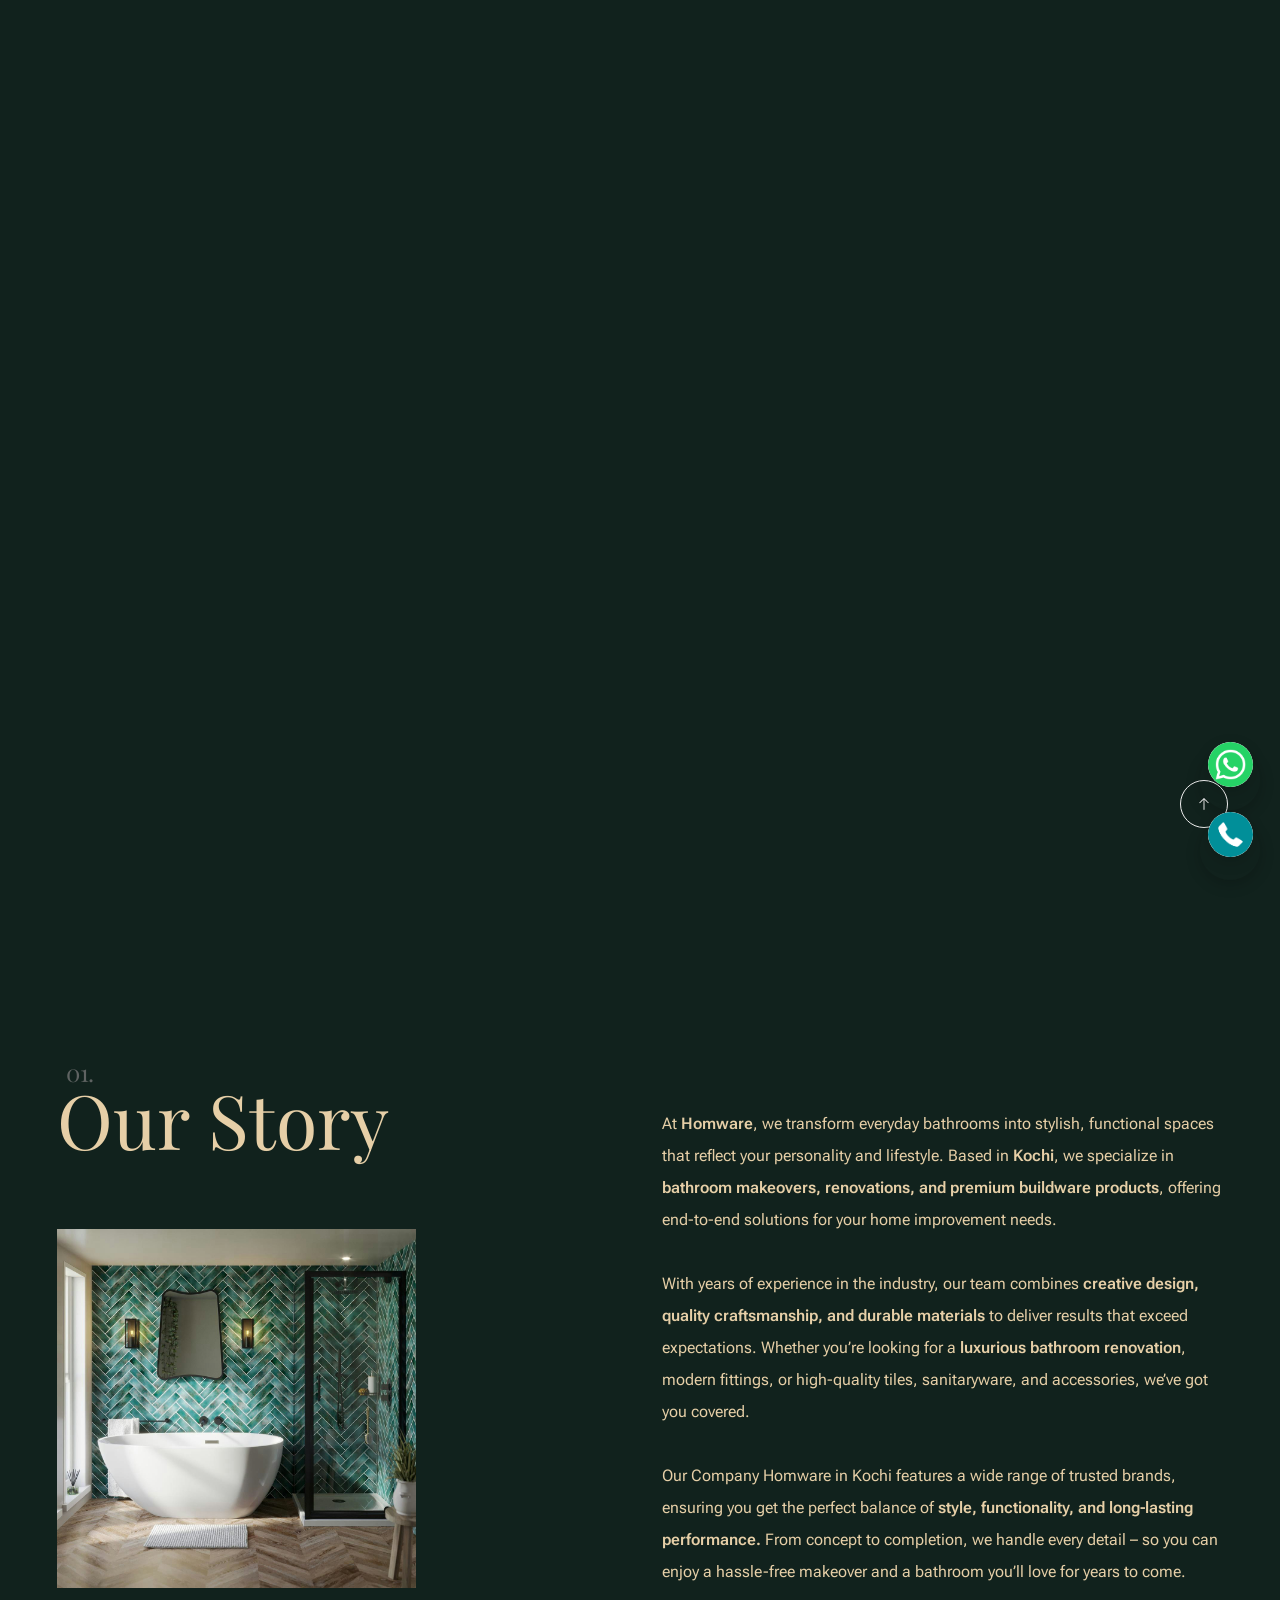
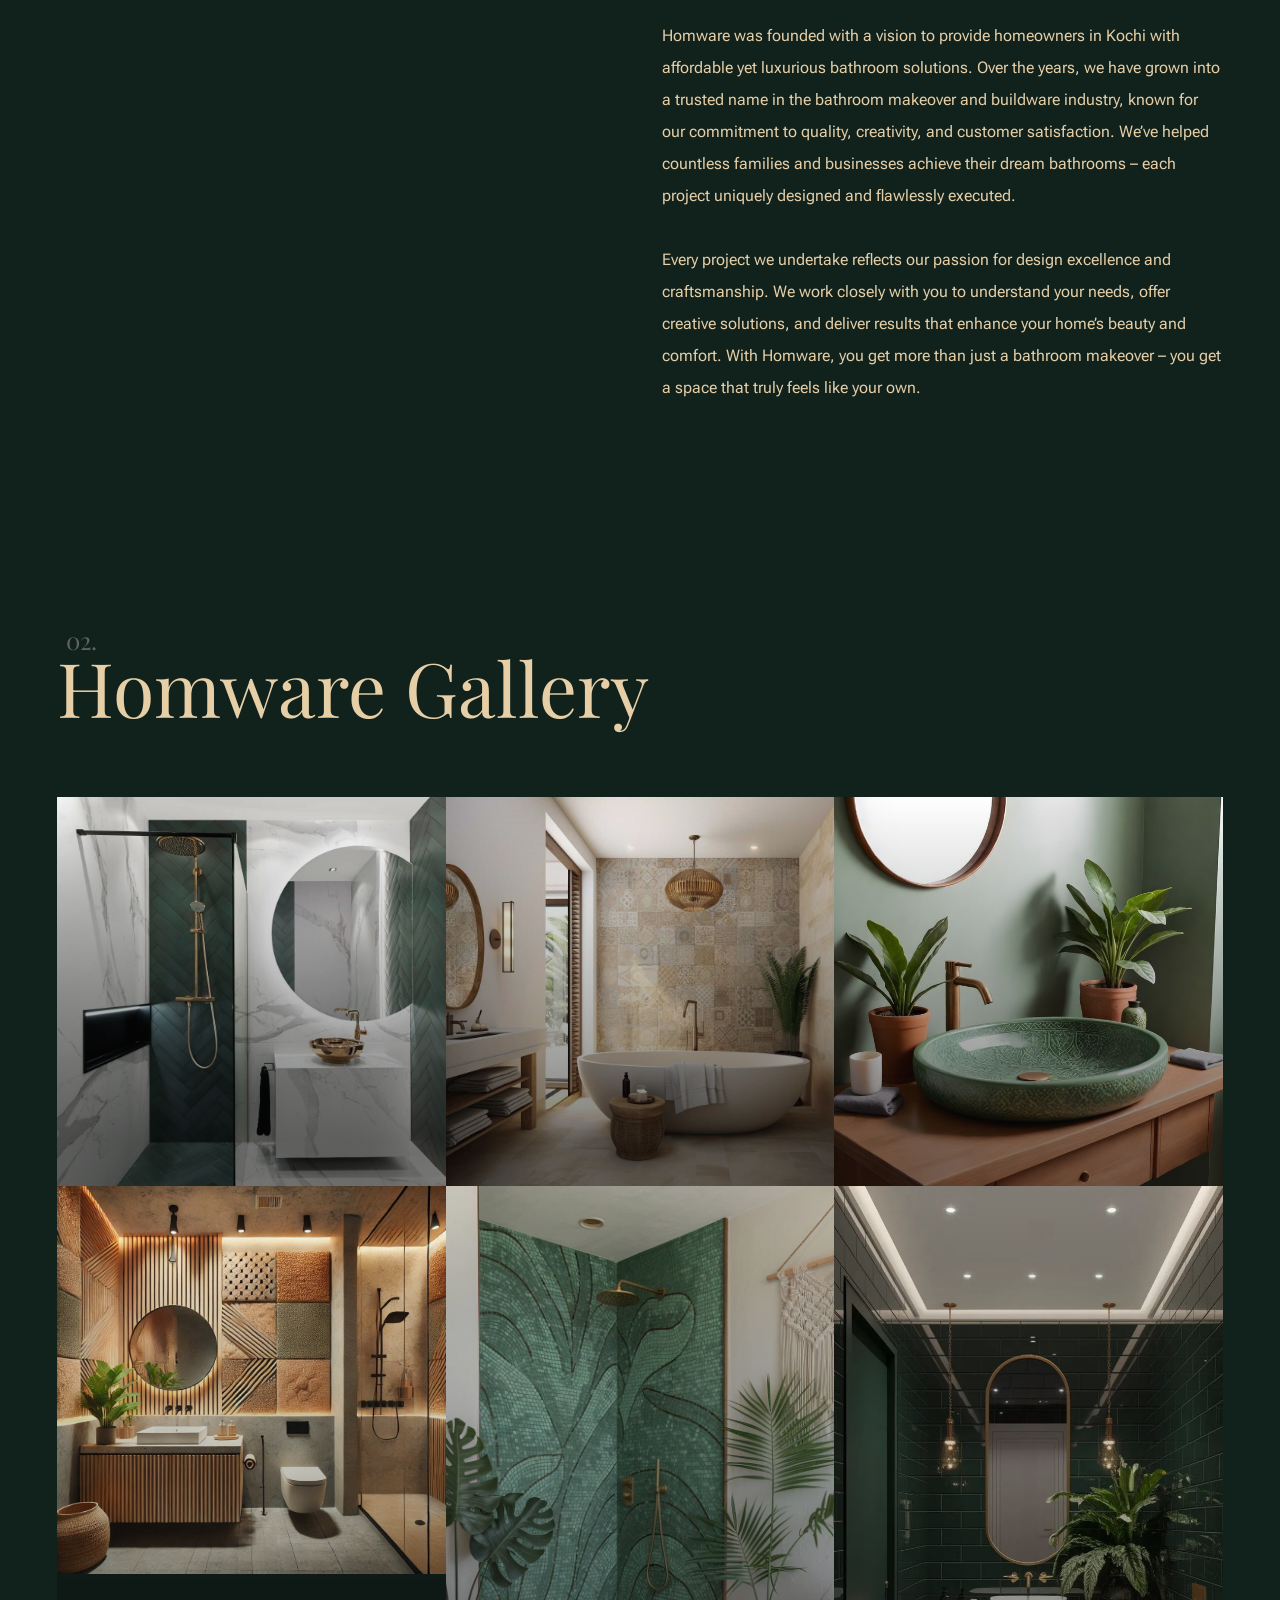
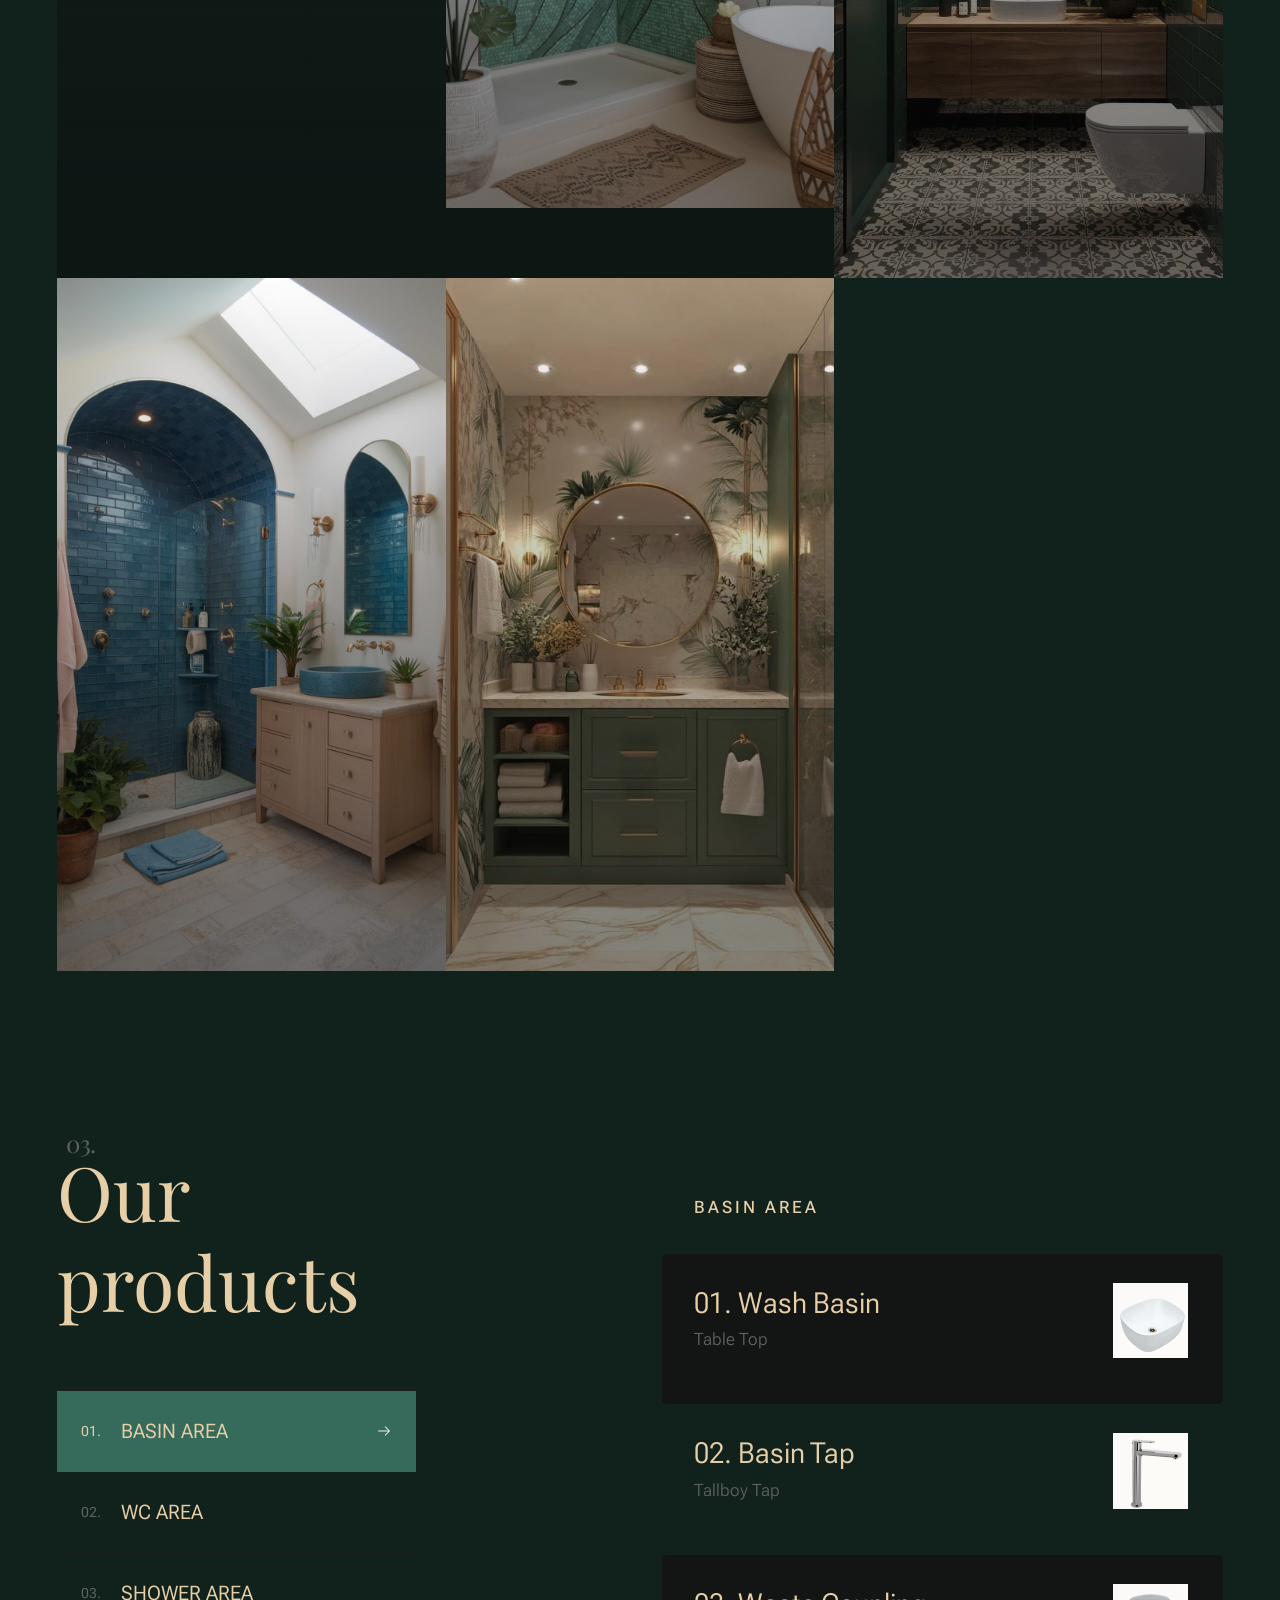
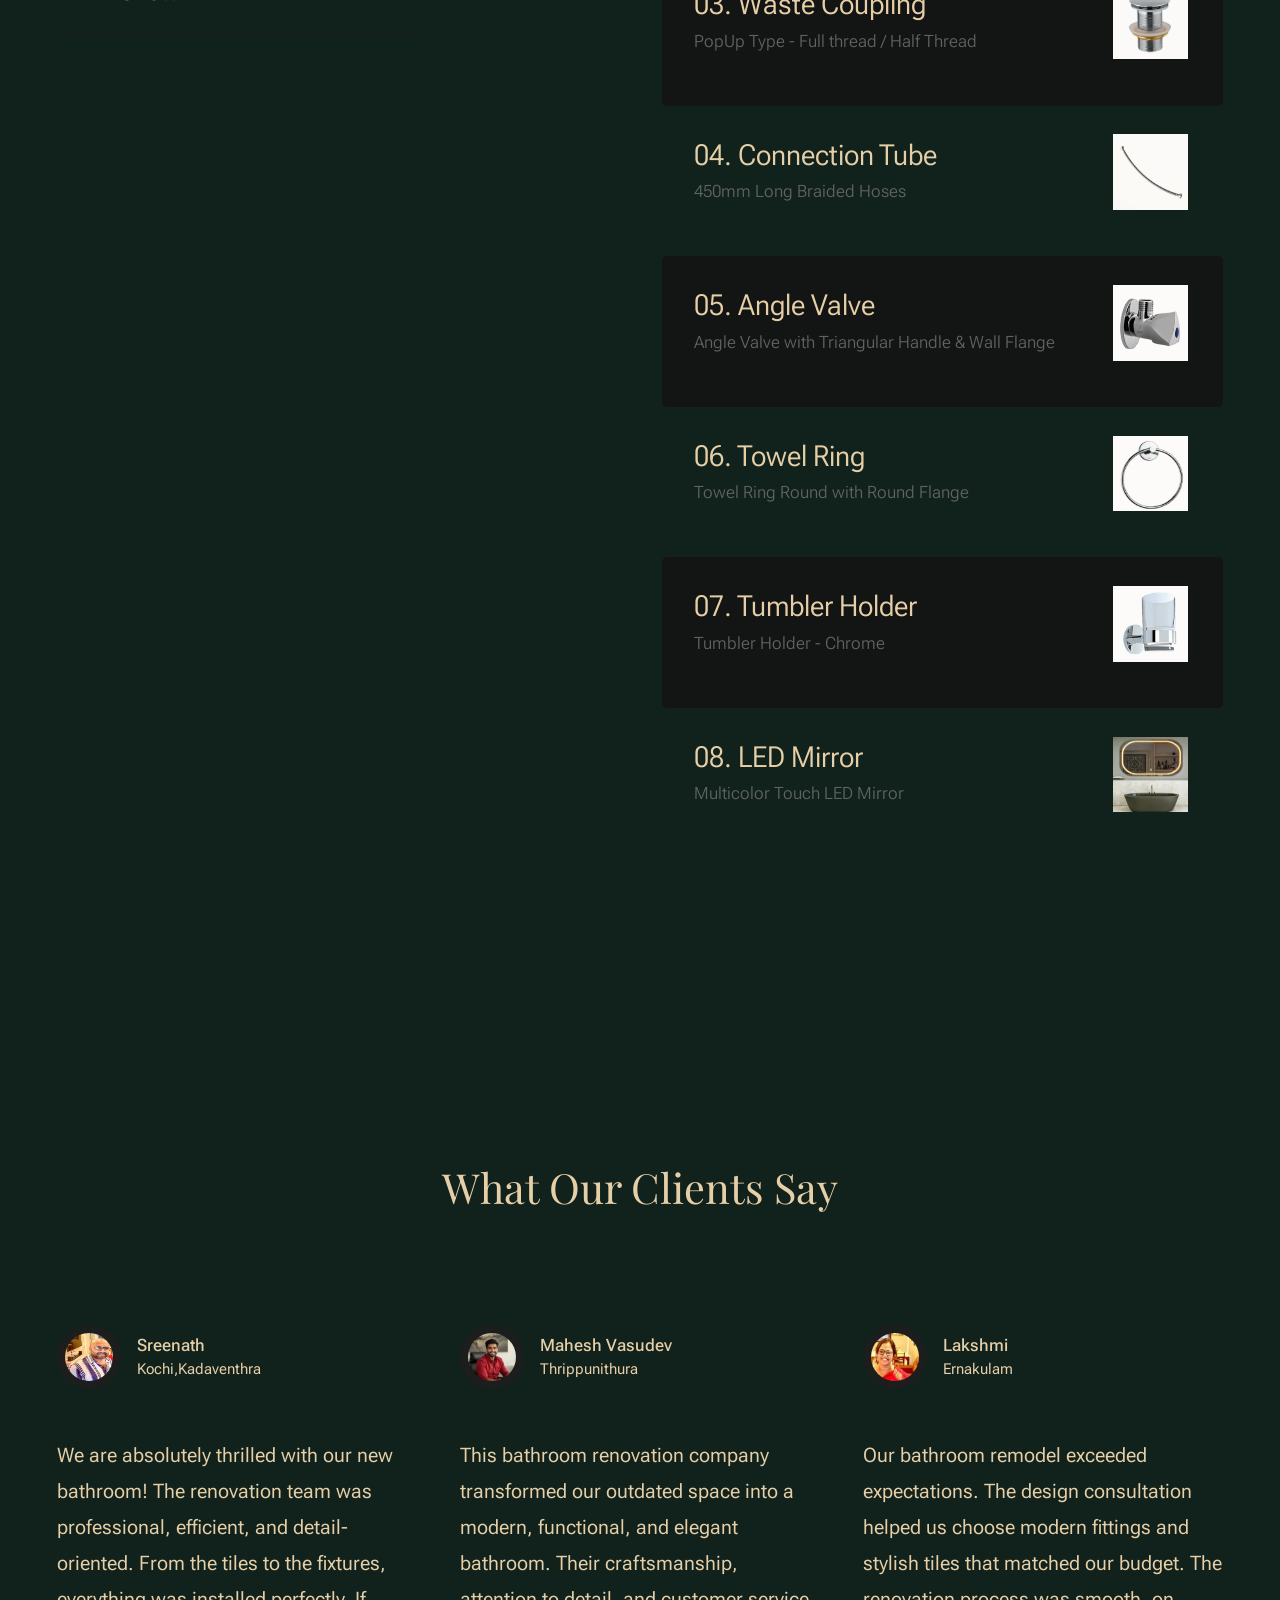
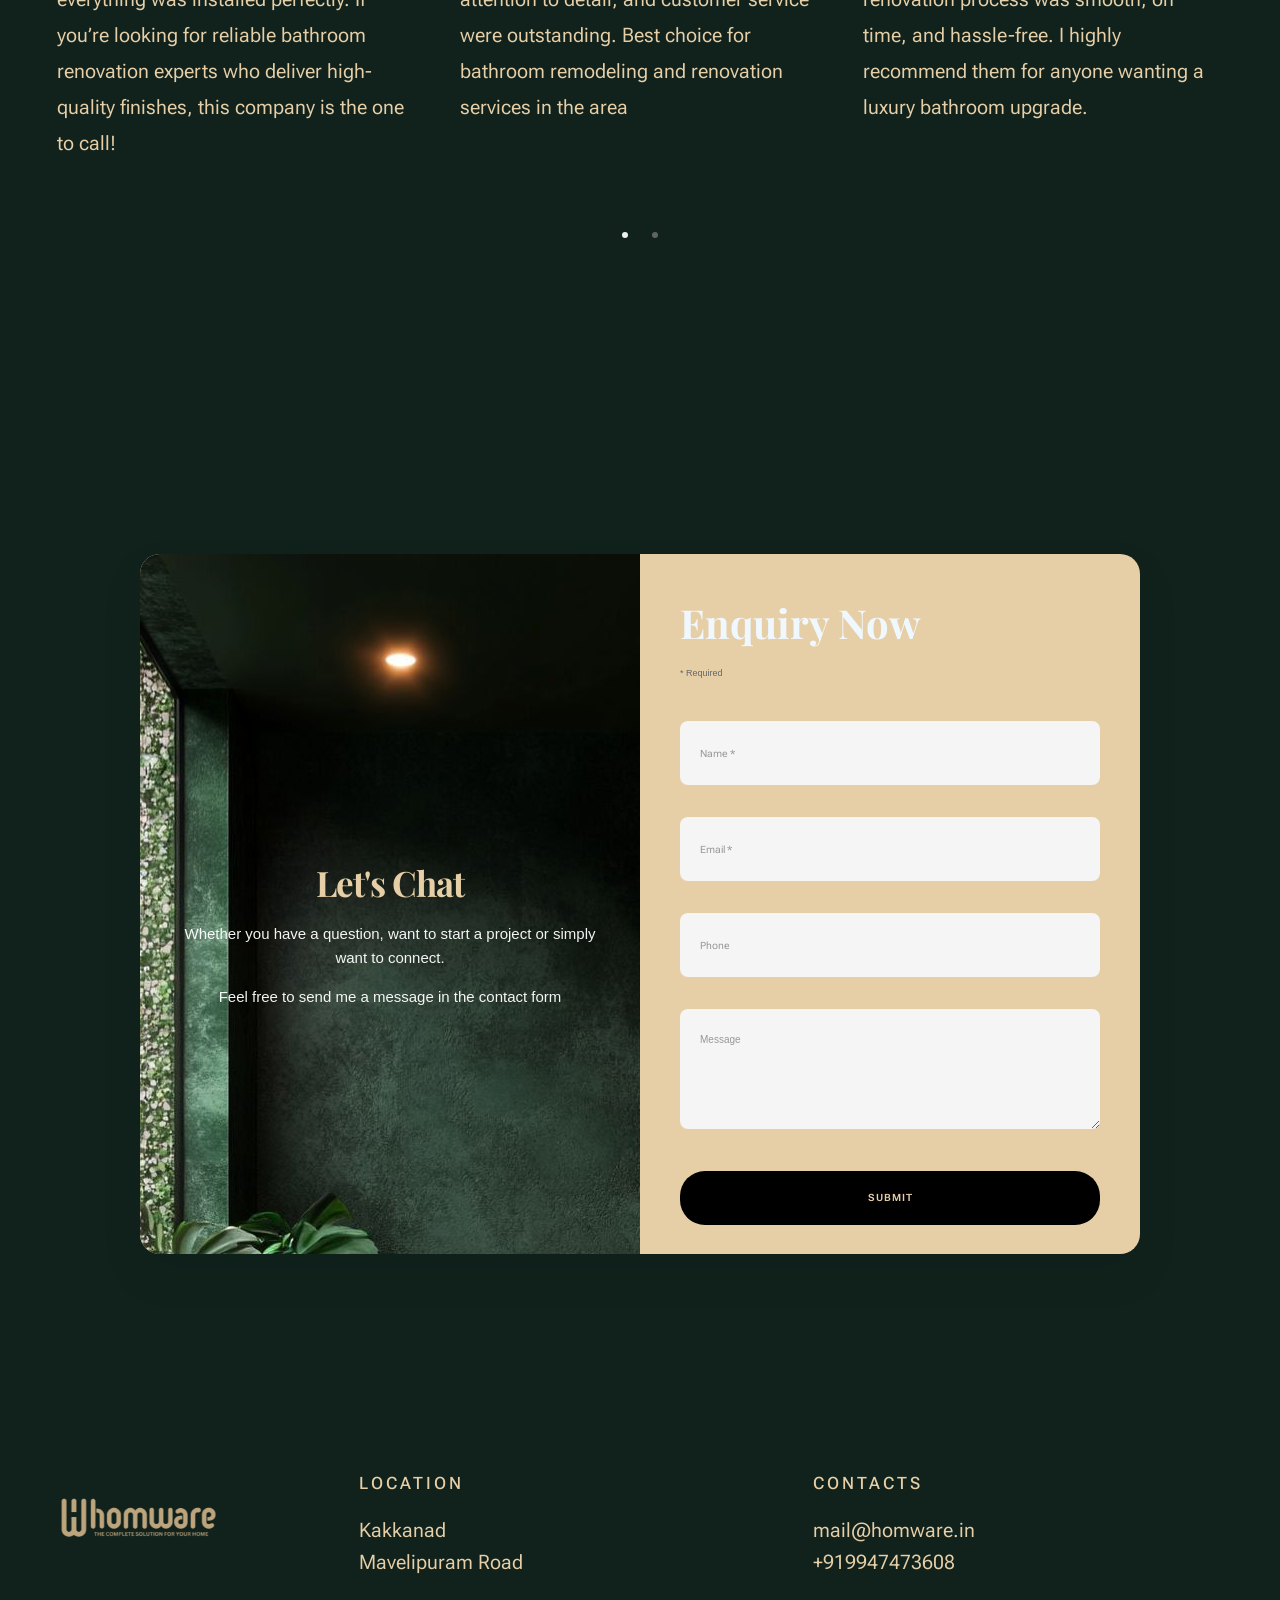
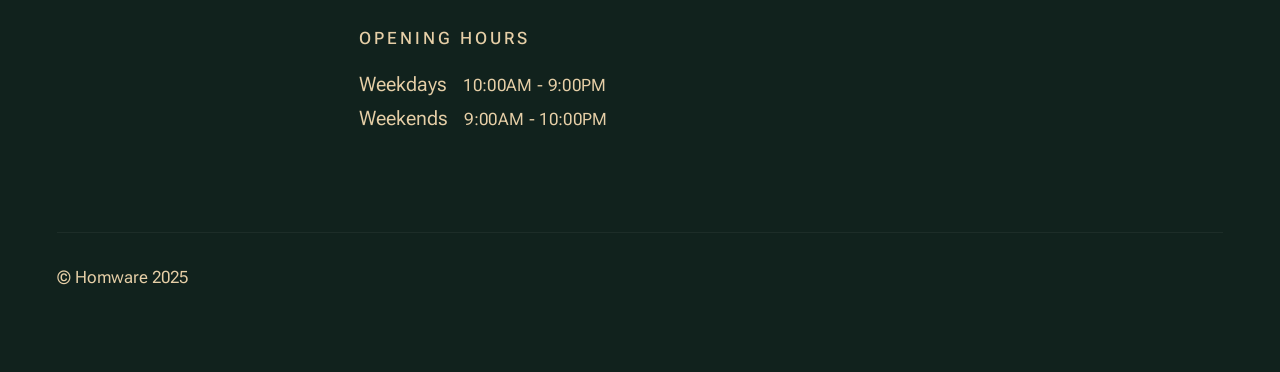
==== commit d7ce3f38: "changes" ====
--- a/index.html
+++ b/index.html
@@ -24,6 +24,7 @@
     ================================================== -->
     <link rel="stylesheet" href="css/vendor.css">
     <link rel="stylesheet" href="css/styles.css">
+    <link rel="stylesheet" href="css/enq.css">
 
     <!-- favicons
     ================================================== -->
@@ -33,7 +34,19 @@
     <link rel="manifest" href="site.webmanifest">
 
 </head>
-
+<style>
+            .left-section {
+            background-image: url(images/enq.jpg);
+            color: white;
+            padding: 60px 40px;
+            flex: 1;
+            display: flex;
+            flex-direction: column;
+            justify-content: center;
+            text-align: center;
+        }
+
+</style>
 
 <body id="top">
 
@@ -301,14 +314,14 @@
 
     <!-- # product
         ================================================== -->
-    <section id="menu" class="container s-menu target-section" >
-        <div class="row s-menu__content" >
-            <div class="column xl-4 lg-5 md-12 s-menu__content-start" >
+    <section id="menu" class="container s-menu target-section">
+        <div class="row s-menu__content">
+            <div class="column xl-4 lg-5 md-12 s-menu__content-start">
                 <div class="section-header" data-num="03">
                     <h2 class="text-display-title" style="color: #e6cfa7;">Our products</h2>
                 </div>
-                <nav class="tab-nav" >
-                    <ul class="tab-nav__list" >
+                <nav class="tab-nav">
+                    <ul class="tab-nav__list">
                         <li>
                             <a href="tab-signature-blends" style="color: #e6cfa7;">
                                 <span>BASIN AREA</span>
@@ -348,11 +361,11 @@
 
             <div class="column xl-6 lg-6 md-12 s-menu__content-end">
                 <div class="tab-content menu-block">
-                    <div id="tab-signature-blends" class="menu-block__group tab-content__item" >
+                    <div id="tab-signature-blends" class="menu-block__group tab-content__item">
                         <h6 class="menu-block__cat-name" style="color: #e6cfa7;">
                             Basin Area
                         </h6>
-                        <ul class="menu-list" >
+                        <ul class="menu-list">
                             <li class="menu-list__item">
                                 <div class="menu-list__item-desc">
                                     <h4> 01. Wash Basin </h4>
@@ -775,32 +788,133 @@
         </div>
     </section>
 
-
+    <div class="container2">
+  <div class="container1">
+    <div class="left-section">
+      <h1>Let's Chat</h1>
+      <p>Whether you have a question, want to start a project or simply want to connect.</p>
+      <p>Feel free to send me a message in the contact form</p>
+    </div>
+
+    <div class="right-section">
+      <div class="form-header">
+        <h2 style="color: aliceblue;">Enquiry Now</h2>
+        <p class="required-text">* Required</p>
+      </div>
+
+      <form id="contactForm">
+        <div class="form-group">
+          <input type="text" id="name" name="name" placeholder="Name *" required>
+        </div>
+
+        <div class="form-group">
+          <input type="email" id="email" name="email" placeholder="Email *" required>
+        </div>
+
+        <div class="form-group">
+          <input type="tel" id="phone" name="phone" placeholder="Phone">
+        </div>
+
+        <div class="form-group">
+          <textarea id="message" name="message" placeholder="Message"></textarea>
+        </div>
+
+        <button type="submit" class="submit-btn" id="submitBtn">
+          <span class="btn-text">SUBMIT</span>
+        </button>
+
+        <div class="status-message" id="statusMessage"></div>
+      </form>
+    </div>
+  </div>
+</div>
+
+<script>
+  // Replace with your Google Apps Script Web App URL
+  const scriptURL = "https://script.google.com/macros/s/AKfycbxwVrn5u8lcKzPxrlgxU6ycPOd8Wh-NQluvx7psQjeuXK0zwOgGfwGYgnHpXOJl2KbcFw/exec";
+
+  document.getElementById("contactForm").addEventListener("submit", function (e) {
+    e.preventDefault();
+
+    // Collect form data
+    const formData = {
+      name: document.getElementById("name").value,
+      email: document.getElementById("email").value,
+      phone: document.getElementById("phone").value,
+      message: document.getElementById("message").value
+    };
+
+    // Update status
+    const statusMessage = document.getElementById("statusMessage");
+    statusMessage.textContent = "Submitting...";
+    statusMessage.style.color = "yellow";
+
+    // Send to Google Apps Script Web App
+    fetch(scriptURL, {
+      method: "POST",
+      body: JSON.stringify(formData),
+      headers: { "Content-Type": "application/json" }
+    })
+      .then(response => response.json())
+      .then(data => {
+        if (data.result === "success") {
+          statusMessage.textContent = "✅ Thank you! Your enquiry has been submitted.";
+          statusMessage.style.color = "lightgreen";
+          document.getElementById("contactForm").reset();
+        } else {
+          statusMessage.textContent = "⚠️ Something went wrong. Please try again.";
+          statusMessage.style.color = "red";
+        }
+      })
+      .catch(error => {
+        statusMessage.textContent = "❌ Error: " + error.message;
+        statusMessage.style.color = "red";
+      });
+  });
+</script>
+
+<!-- 
+    <div class="container2">
+        <div class="container1">
+            <div class="left-section">
+                <h1>Let's Chat</h1>
+                <p>Whether you have a question, want to start a project or simply want to connect.</p>
+                <p>Feel free to send me a message in the contact form</p>
+            </div>
+
+            <div class="right-section">
+                <div class="form-header">
+                    <h2 style="color: aliceblue;">Enquiry Now</h2>
+                    <p class="required-text">* Required</p>
+                </div>
+
+                <form id="contactForm">
+                    <div class="form-group">
+                        <input type="text" id="name" name="name" placeholder="Name *" required>
+                    </div>
+
+                    <div class="form-group">
+                        <input type="email" id="email" name="email" placeholder="Email *" required>
+                    </div>
+                    <div class="form-group">
+                        <input type="tel" id="phone" name="phone" placeholder="Phone">
+                    </div>
+
+                    <div class="form-group">
+                        <textarea id="message" name="message" placeholder="Message"></textarea>
+                    </div>
+
+                    <button type="submit" class="submit-btn" id="submitBtn">
+                        <span class="btn-text">SUBMIT</span>
+                    </button>
+
+                    <div class="status-message" id="statusMessage"></div>
+                </form>
+            </div>
+        </div>
+    </div>
+    </div><br><br> -->
     <footer id="footer" class="container s-footer">
-        
-        <div class="row s-footer__top row-x-center">
-            <div class="column xl-6 lg-8 md-10 footer-block footer-newsletter">
-
-                <h5>
-                    Subscribe to our mailing list for <br>
-                    updates, news, and exclusive offers.
-                </h5>
-
-                <div class="subscribe-form">
-                    <form id="mc-form" class="mc-form">
-                        <div class="mc-input-wrap">
-                            <input type="email" name="EMAIL" id="mce-EMAIL" placeholder="Your Email Address"
-                                title="The domain portion of the email address is invalid (the portion after the @)."
-                                pattern="^([^\x00-\x20\x22\x28\x29\x2c\x2e\x3a-\x3c\x3e\x40\x5b-\x5d\x7f-\xff]+|\x22([^\x0d\x22\x5c\x80-\xff]|\x5c[\x00-\x7f])*\x22)(\x2e([^\x00-\x20\x22\x28\x29\x2c\x2e\x3a-\x3c\x3e\x40\x5b-\x5d\x7f-\xff]+|\x22([^\x0d\x22\x5c\x80-\xff]|\x5c[\x00-\x7f])*\x22))*\x40([^\x00-\x20\x22\x28\x29\x2c\x2e\x3a-\x3c\x3e\x40\x5b-\x5d\x7f-\xff]+|\x5b([^\x0d\x5b-\x5d\x80-\xff]|\x5c[\x00-\x7f])*\x5d)(\x2e([^\x00-\x20\x22\x28\x29\x2c\x2e\x3a-\x3c\x3e\x40\x5b-\x5d\x7f-\xff]+|\x5b([^\x0d\x5b-\x5d\x80-\xff]|\x5c[\x00-\x7f])*\x5d))*(\.\w{2,})+$"
-                                required>
-                            <input type="submit" name="subscribe" value="Subscribe" class="btn btn--primary">
-                        </div>
-                        <div class="mc-status"></div>
-                    </form>
-                </div> 
-            </div>
-        </div>
-
         <div class="row s-footer__main  " id="contact">
             <div class="column xl-3 lg-12 footer-block s-footer__main-start">
                 <div class="s-footer__logo">
@@ -851,7 +965,7 @@
             </div>
         </div> <!-- end s-footer__bottom -->
 
-        
+
         <div class="ss-go-top">
             <a class="smoothscroll" title="Back to Top" href="#top">
                 <svg clip-rule="evenodd" fill-rule="evenodd" stroke-linejoin="round" stroke-miterlimit="2"
@@ -868,6 +982,8 @@
 
     </div> <!-- end page-wrap -->
 
+
+
     <script src="js/plugins.js"></script>
     <script src="js/main.js"></script>
 
--- a/css/enq.css
+++ b/css/enq.css
@@ -0,0 +1,199 @@
+@import url("https://fonts.googleapis.com/css2?family=Playfair+Display:ital,wght@0,400;0,500;0,600;0,700;1,400;1,500;1,600;1,700&family=Roboto+Flex:opsz,wght@8..144,300;8..144,400;8..144,500;8..144,600;8..144,700&display=swap");
+
+:root {    
+   /* font-families
+   */
+    --font-1   : "Roboto Flex", Sans-Serif;
+    --font-2   : "Playfair Display", Serif;
+    --font-mono: Consolas, "Andale Mono", Courier, "Courier New", monospace;
+}
+
+
+* {
+            margin: 0;
+            padding: 0;
+            box-sizing: border-box;
+        }
+
+        .container2 {
+            font-family: 'Arial', sans-serif;
+            background:#11221d;
+            min-height: 30cm;
+            display: flex;
+            justify-content: center;
+            align-items: center;
+            padding: 10px;
+        }
+
+        .container1 {
+            background: #e6cfa7;
+            border-radius: 20px;
+            box-shadow: 0 20px 40px rgba(0, 0, 0, 0.1);
+            overflow: hidden;
+            max-width: 1000px;
+            max-height: 700px;
+            width: 100%;
+            display: flex;
+            min-height: 500px;
+        }
+
+
+
+        .left-section h1 {
+            font-size: 3.5rem;
+            font-weight: bold;
+            margin-bottom: 20px;
+            letter-spacing: -1px;
+        }
+
+        .left-section p {
+            font-size: 1.5rem;
+            line-height: 1.6;
+            margin-bottom: 15px;
+            opacity: 0.95;
+        }
+
+        .right-section {
+            padding: 60px 40px;
+            flex: 1;
+            display: flex;
+            flex-direction: column;
+            justify-content: center;
+        }
+
+        /* .form-header {
+            margin-bottom: 30px;
+        } */
+
+        .form-header h2 {
+            font-size: 4rem;
+            font-weight: bold;
+            color: #333;
+            margin-bottom: 10px;
+        }
+
+        .required-text {
+            color: #666;
+            font-size: 0.9rem;
+        }
+
+        .form-group {
+            margin-bottom: 20px;
+        }
+
+        .form-group input,
+        .form-group textarea {
+            width: 100%;
+            padding: 15px 20px;
+            border: none;
+            background-color: #f5f5f5;
+            border-radius: 8px;
+            font-size: 1rem;
+            color: #333;
+            transition: all 0.3s ease;
+        }
+
+        .form-group input:focus,
+        .form-group textarea:focus {
+            outline: none;
+            background-color: #e6cfa7;
+            transform: translateY(-2px);
+            box-shadow: 0 5px 15px rgba(0, 0, 0, 0.1);
+        }
+
+        .form-group input::placeholder,
+        .form-group textarea::placeholder {
+            color: #999;
+        }
+
+        .form-group textarea {
+            min-height: 120px;
+            resize: vertical;
+            font-family: inherit;
+        }
+
+        .submit-btn {
+            background: linear-gradient(135deg, #000000 0%, #000000 100%);
+            color: #e6cfa7;
+            padding: 15px 40px;
+            border: none;
+            border-radius: 25px;
+            font-size: 1rem;
+            font-weight: bold;
+            cursor: pointer;
+            transition: all 0.3s ease;
+            text-transform: uppercase;
+            letter-spacing: 1px;
+            margin-top: 10px;
+            width: 100%;
+        }
+
+        .submit-btn:hover {
+            transform: translateY(-2px);
+            box-shadow: 0 10px 25px rgba(0, 188, 212, 0.3);
+        }
+
+        .submit-btn:active {
+            transform: translateY(0);
+        }
+
+        .submit-btn:disabled {
+            opacity: 0.7;
+            cursor: not-allowed;
+            transform: none;
+        }
+
+        .status-message {
+            margin-top: 15px;
+            padding: 10px;
+            border-radius: 8px;
+            text-align: center;
+            font-weight: 500;
+            display: none;
+        }
+
+        .status-success {
+            background-color: #d4edda;
+            color: #155724;
+            border: 1px solid #c3e6cb;
+        }
+
+        .status-error {
+            background-color: #f8d7da;
+            color: #721c24;
+            border: 1px solid #f5c6cb;
+        }
+
+        .loading {
+            display: inline-block;
+            width: 20px;
+            height: 20px;
+            border: 3px solid rgba(255, 255, 255, 0.3);
+            border-radius: 50%;
+            border-top-color: white;
+            animation: spin 1s ease-in-out infinite;
+            margin-right: 10px;
+        }
+
+        @keyframes spin {
+            to { transform: rotate(360deg); }
+        }
+
+        @media (max-width: 768px) {
+            .container {
+                flex-direction: column;
+                margin: 10px;
+            }
+            
+            .left-section {
+                padding: 40px 30px;
+            }
+            
+            .right-section {
+                padding: 40px 30px;
+            }
+            
+            .left-section h1 {
+                font-size: 2rem;
+            }
+        }
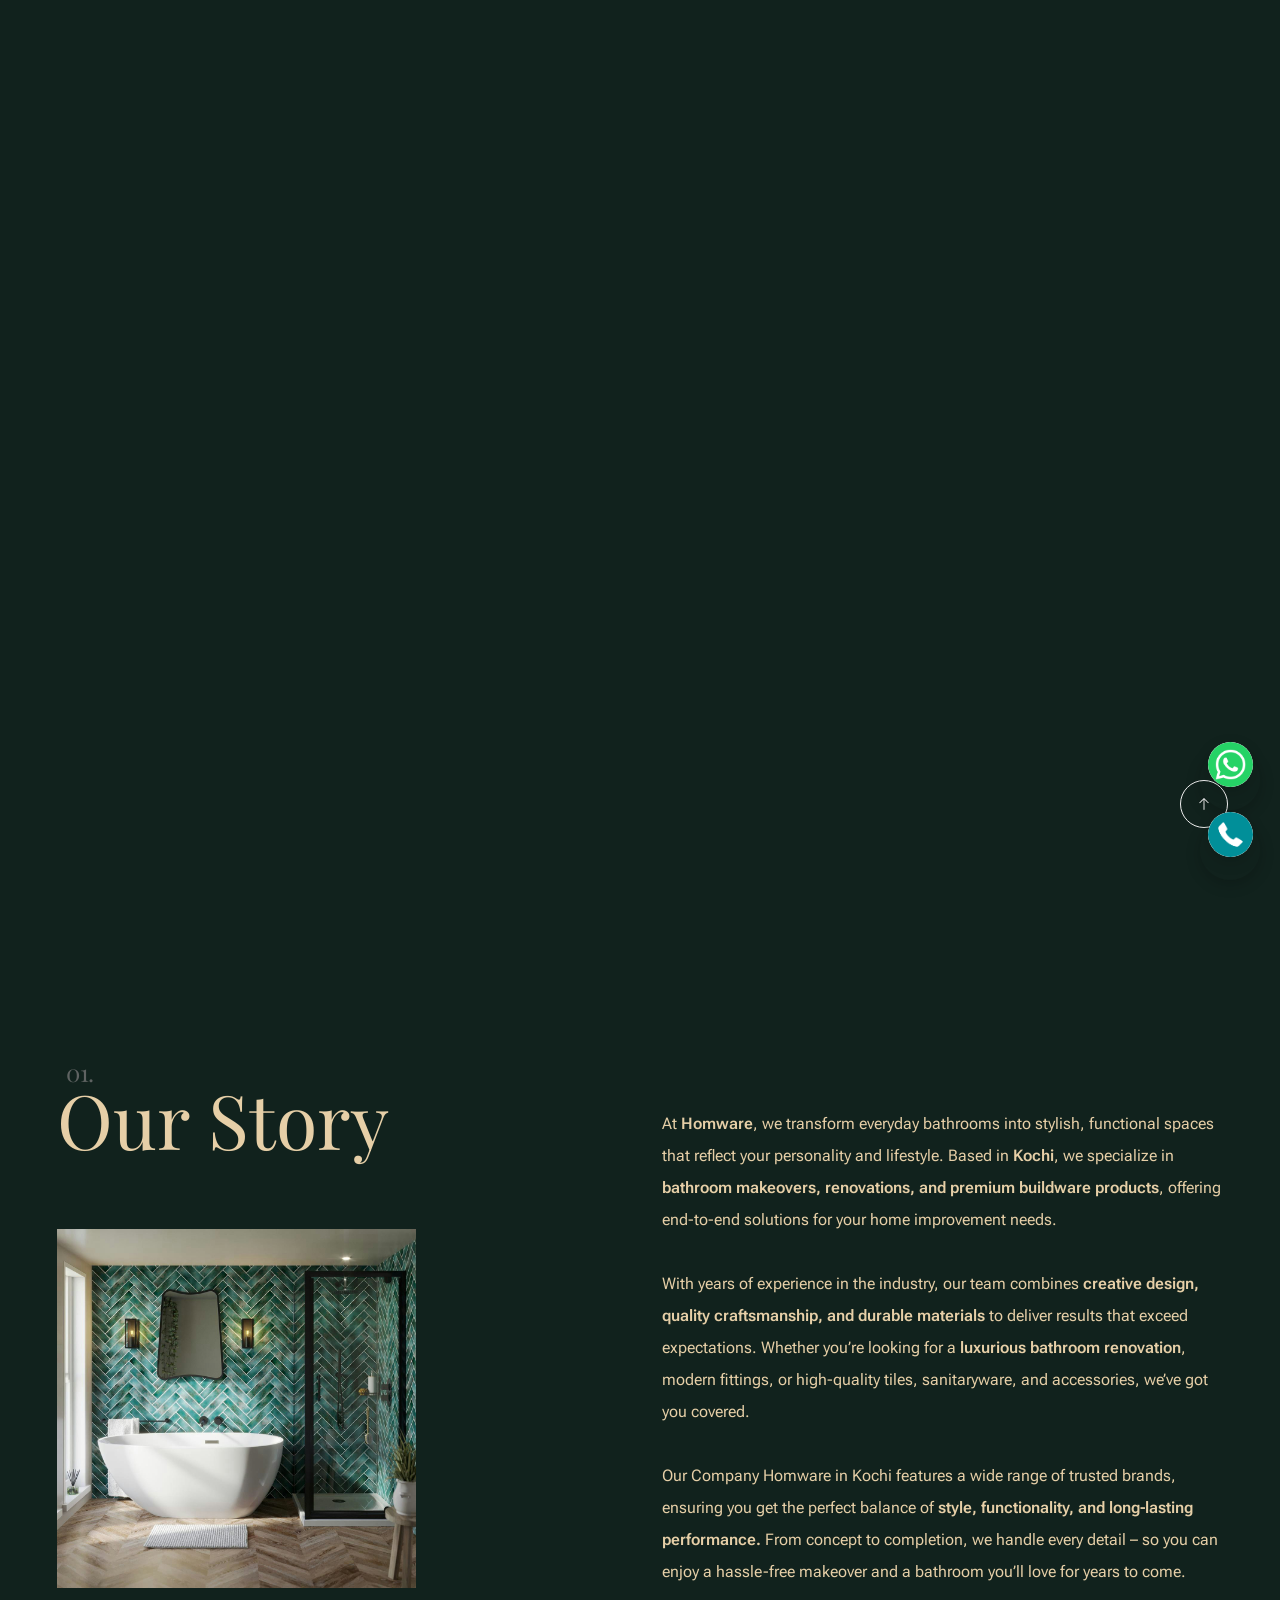
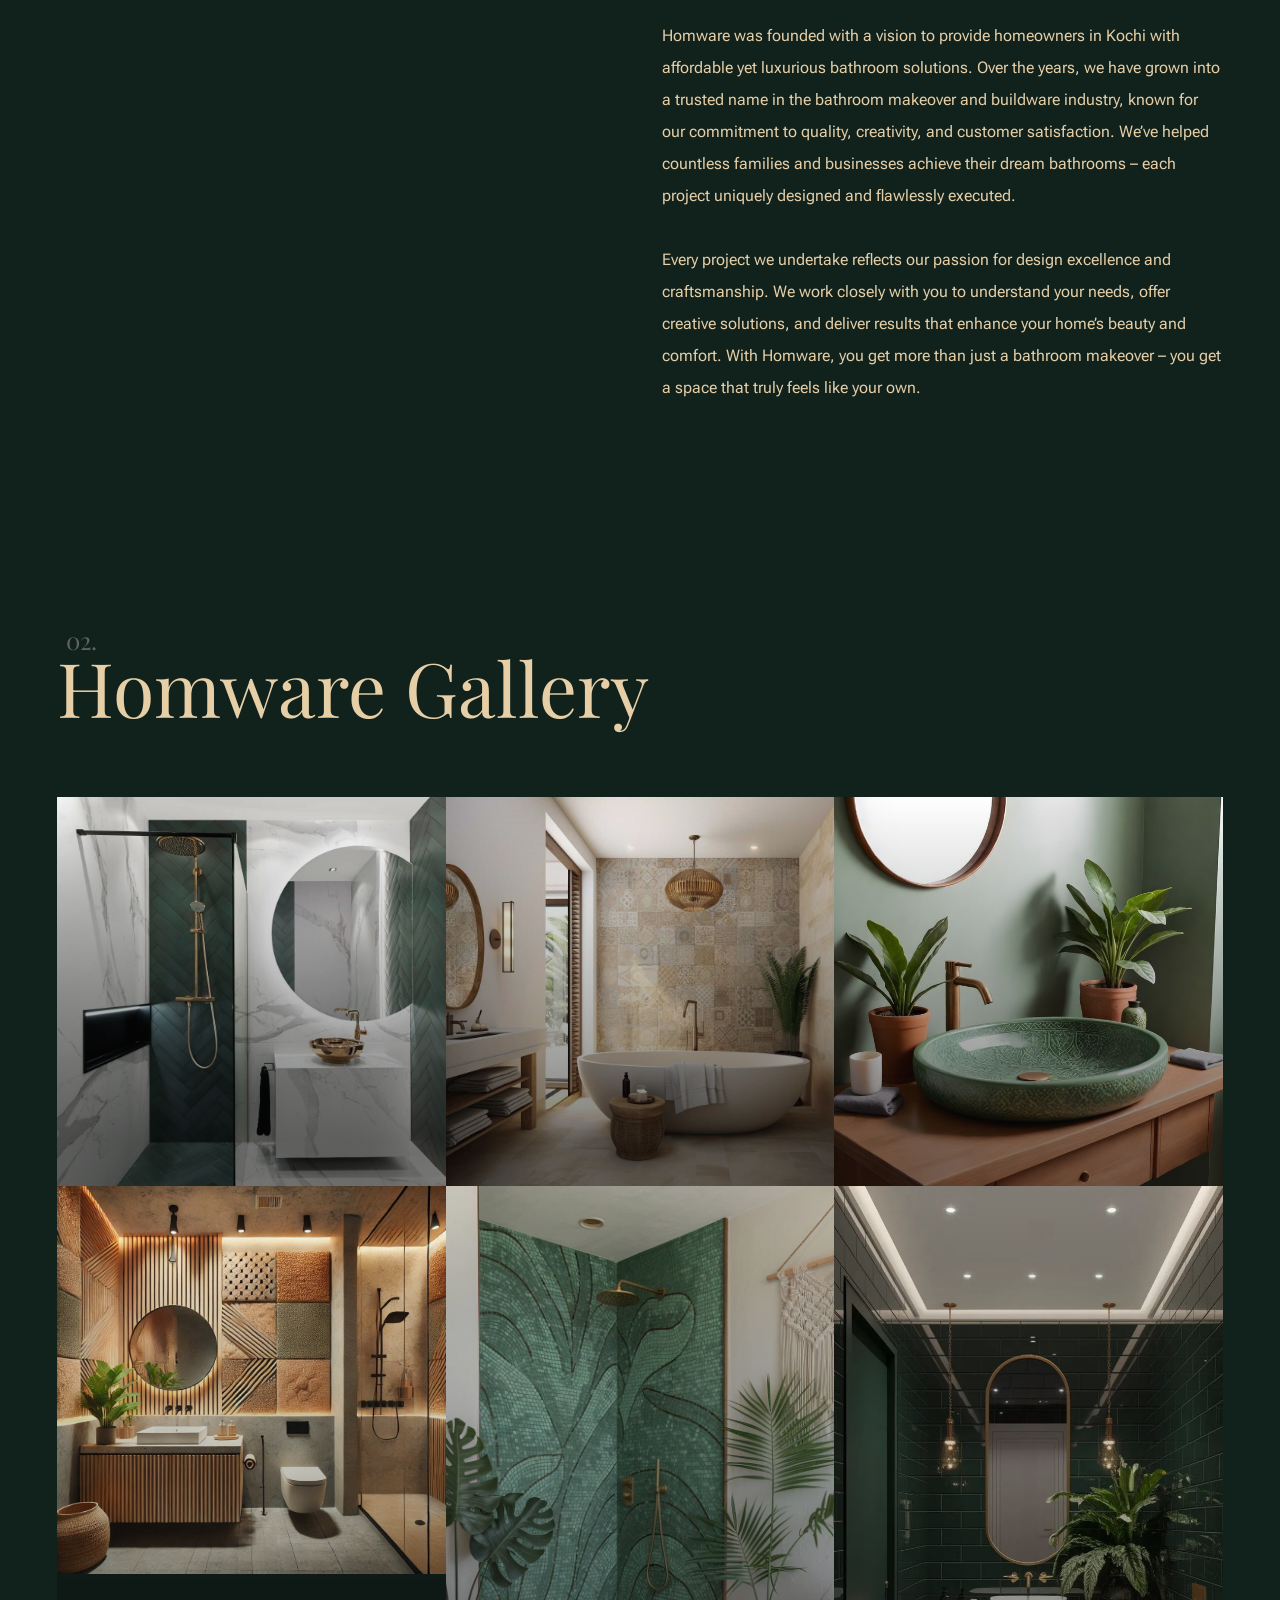
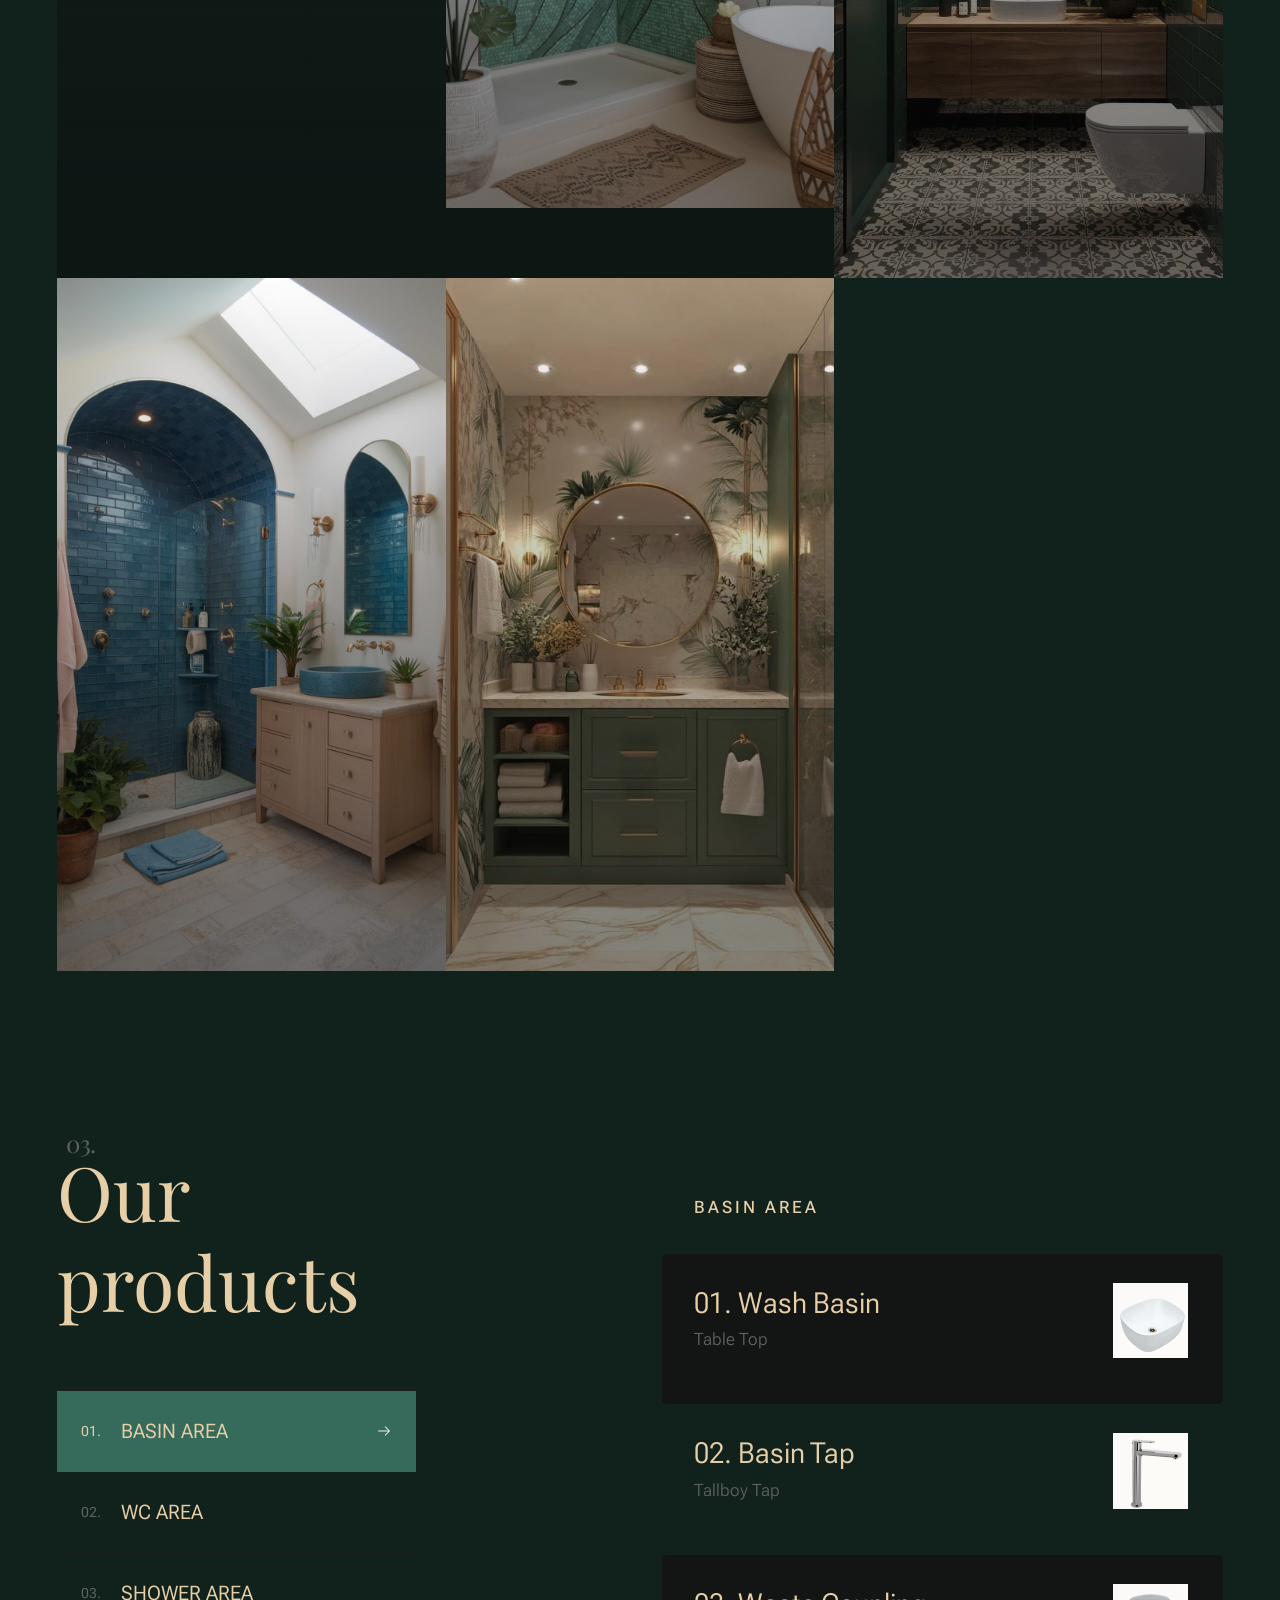
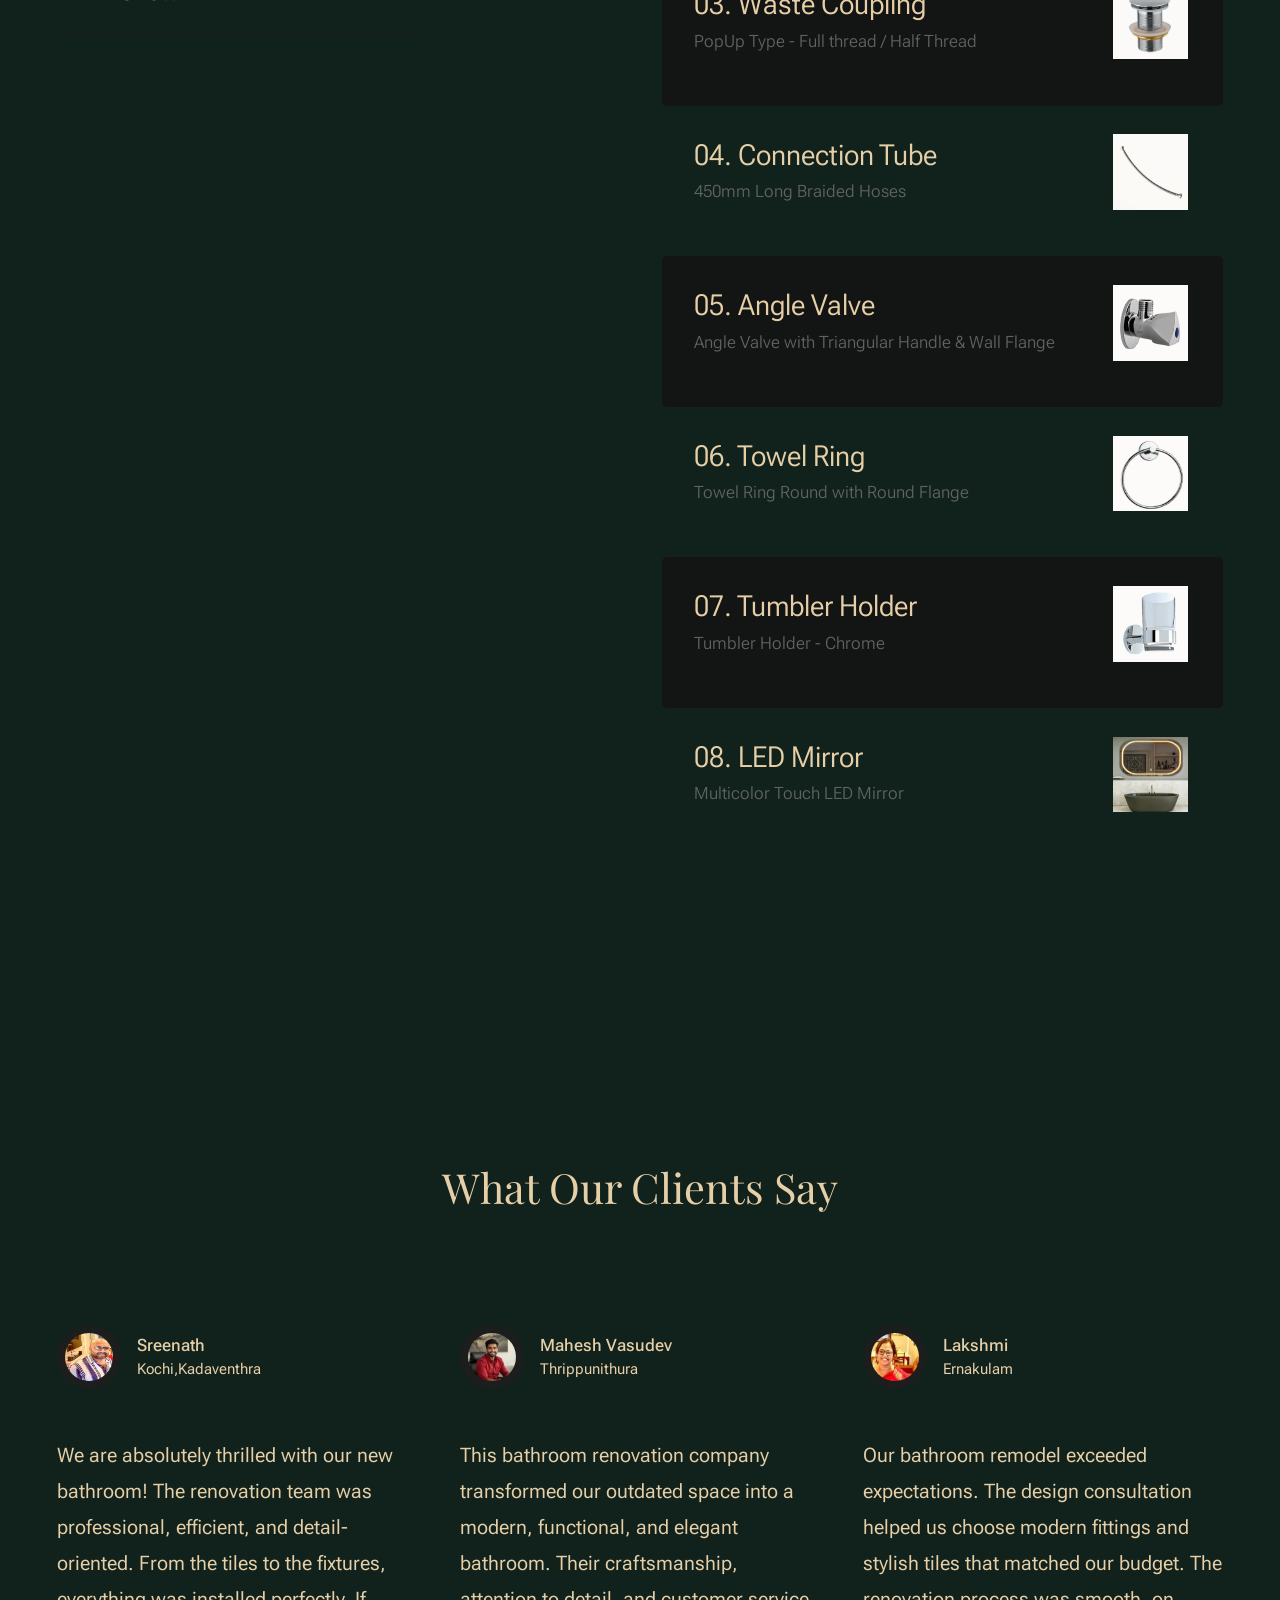
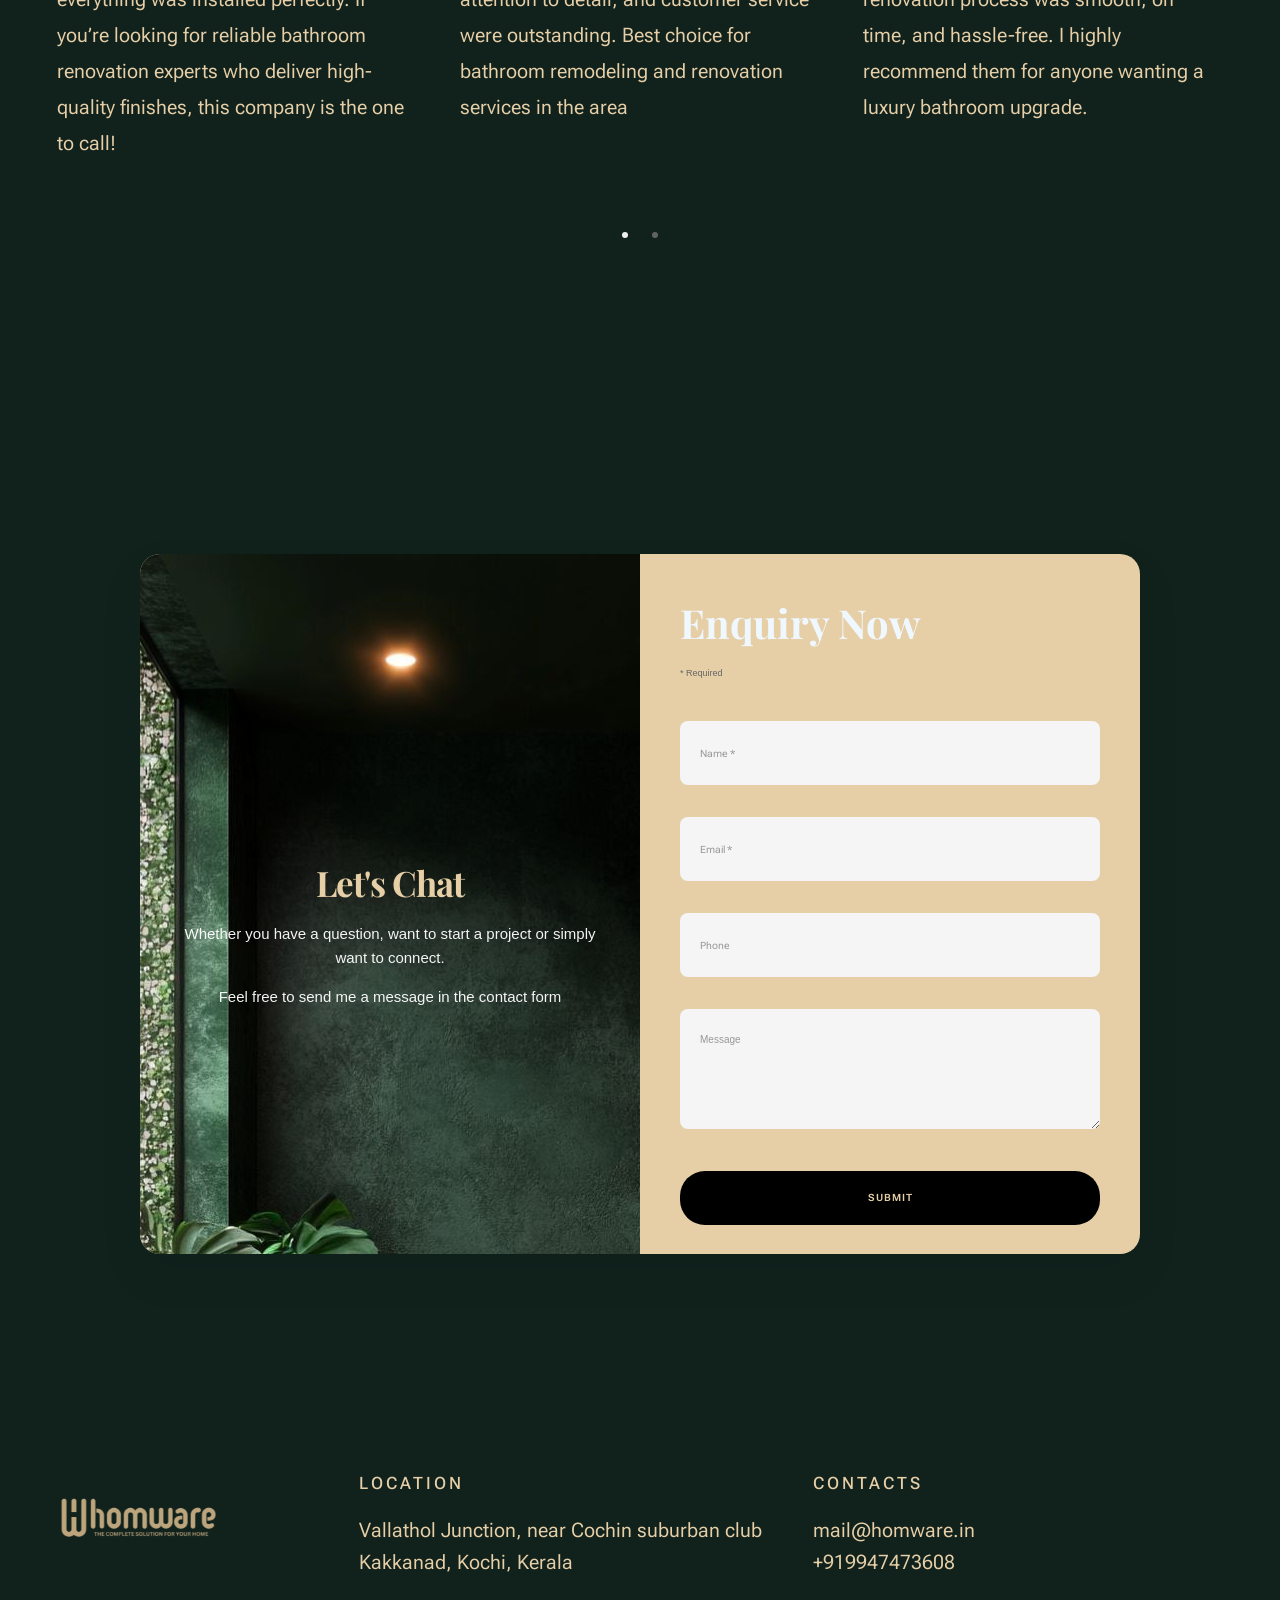
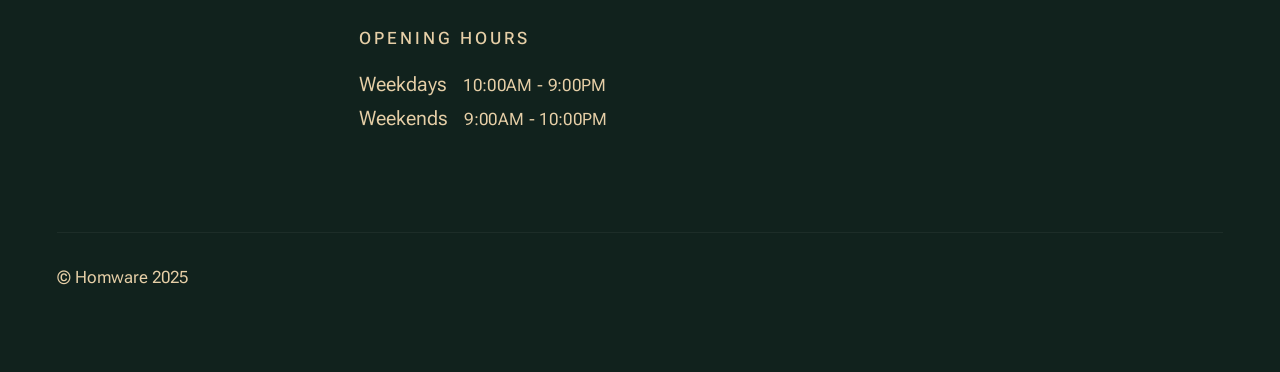
==== commit 72531db7: "location" ====
--- a/index.html
+++ b/index.html
@@ -35,17 +35,16 @@
 
 </head>
 <style>
-            .left-section {
-            background-image: url(images/enq.jpg);
-            color: white;
-            padding: 60px 40px;
-            flex: 1;
-            display: flex;
-            flex-direction: column;
-            justify-content: center;
-            text-align: center;
-        }
-
+    .left-section {
+        background-image: url(images/enq.jpg);
+        color: white;
+        padding: 60px 40px;
+        flex: 1;
+        display: flex;
+        flex-direction: column;
+        justify-content: center;
+        text-align: center;
+    }
 </style>
 
 <body id="top">
@@ -767,7 +766,7 @@
                         </div>
                         <div class="testimonials-slider__slide swiper-slide" style="color: #e6cfa7;">
                             <div class="testimonials-slider__author">
-                                <img src="images/avt1.jpg" alt="Author image" class="testimonials-slider__avatar">
+                                <img src="images/avt1.jpg" alt="Family of three posing together in formal attire, with the adults standing behind the child. The background is a plain light-colored studio setting. The family appears happy and close, with a warm and affectionate atmosphere." class="testimonials-slider__avatar">
                                 <cite class="testimonials-slider__cite" style="color: #e6cfa7;">
                                     Amalnath M U
                                     <span style="color: #e6cfa7;">Kuttikanam</span>
@@ -780,7 +779,6 @@
                                 time.
                             </p>
                         </div>
-
                     </div>
                     <div class="swiper-pagination"></div>
                 </div>
@@ -788,92 +786,6 @@
         </div>
     </section>
 
-    <div class="container2">
-  <div class="container1">
-    <div class="left-section">
-      <h1>Let's Chat</h1>
-      <p>Whether you have a question, want to start a project or simply want to connect.</p>
-      <p>Feel free to send me a message in the contact form</p>
-    </div>
-
-    <div class="right-section">
-      <div class="form-header">
-        <h2 style="color: aliceblue;">Enquiry Now</h2>
-        <p class="required-text">* Required</p>
-      </div>
-
-      <form id="contactForm">
-        <div class="form-group">
-          <input type="text" id="name" name="name" placeholder="Name *" required>
-        </div>
-
-        <div class="form-group">
-          <input type="email" id="email" name="email" placeholder="Email *" required>
-        </div>
-
-        <div class="form-group">
-          <input type="tel" id="phone" name="phone" placeholder="Phone">
-        </div>
-
-        <div class="form-group">
-          <textarea id="message" name="message" placeholder="Message"></textarea>
-        </div>
-
-        <button type="submit" class="submit-btn" id="submitBtn">
-          <span class="btn-text">SUBMIT</span>
-        </button>
-
-        <div class="status-message" id="statusMessage"></div>
-      </form>
-    </div>
-  </div>
-</div>
-
-<script>
-  // Replace with your Google Apps Script Web App URL
-  const scriptURL = "https://script.google.com/macros/s/AKfycbxwVrn5u8lcKzPxrlgxU6ycPOd8Wh-NQluvx7psQjeuXK0zwOgGfwGYgnHpXOJl2KbcFw/exec";
-
-  document.getElementById("contactForm").addEventListener("submit", function (e) {
-    e.preventDefault();
-
-    // Collect form data
-    const formData = {
-      name: document.getElementById("name").value,
-      email: document.getElementById("email").value,
-      phone: document.getElementById("phone").value,
-      message: document.getElementById("message").value
-    };
-
-    // Update status
-    const statusMessage = document.getElementById("statusMessage");
-    statusMessage.textContent = "Submitting...";
-    statusMessage.style.color = "yellow";
-
-    // Send to Google Apps Script Web App
-    fetch(scriptURL, {
-      method: "POST",
-      body: JSON.stringify(formData),
-      headers: { "Content-Type": "application/json" }
-    })
-      .then(response => response.json())
-      .then(data => {
-        if (data.result === "success") {
-          statusMessage.textContent = "✅ Thank you! Your enquiry has been submitted.";
-          statusMessage.style.color = "lightgreen";
-          document.getElementById("contactForm").reset();
-        } else {
-          statusMessage.textContent = "⚠️ Something went wrong. Please try again.";
-          statusMessage.style.color = "red";
-        }
-      })
-      .catch(error => {
-        statusMessage.textContent = "❌ Error: " + error.message;
-        statusMessage.style.color = "red";
-      });
-  });
-</script>
-
-<!-- 
     <div class="container2">
         <div class="container1">
             <div class="left-section">
@@ -896,6 +808,7 @@
                     <div class="form-group">
                         <input type="email" id="email" name="email" placeholder="Email *" required>
                     </div>
+
                     <div class="form-group">
                         <input type="tel" id="phone" name="phone" placeholder="Phone">
                     </div>
@@ -913,7 +826,53 @@
             </div>
         </div>
     </div>
-    </div><br><br> -->
+
+    <script>
+        const form = document.getElementById("contactForm");
+        const statusMessage = document.getElementById("statusMessage");
+
+        // Replace with your own Google Apps Script Web App URL
+        const scriptURL = "https://script.google.com/macros/s/AKfycbxcPbpl3Re6FYMIAKV8LOmOEphJv2XI4EQrCJRWyK73nu8ZHeLd_spPIEwiBGuVf8FZQQ/exec";
+
+        form.addEventListener("submit", async (e) => {
+            e.preventDefault();
+
+            // Collect form data
+            const formData = {
+                name: document.getElementById("name").value,
+                email: document.getElementById("email").value,
+                phone: document.getElementById("phone").value,
+                message: document.getElementById("message").value,
+            };
+
+            try {
+                const response = await fetch(scriptURL, {
+                    method: "POST",
+                    mode: "cors",  // important for cross-origin requests
+                    headers: {
+                        "Content-Type": "application/json",
+                    },
+                    body: JSON.stringify(formData),
+                });
+
+                if (!response.ok) throw new Error("Network response was not ok");
+
+                const result = await response.json();
+
+                if (result.result === "success") {
+                    statusMessage.style.color = "lightgreen";
+                    statusMessage.innerText = "✅ Your enquiry has been submitted!";
+                    form.reset();
+                } else {
+                    throw new Error(result.message || "Something went wrong!");
+                }
+            } catch (error) {
+                console.error("Error!", error);
+                statusMessage.style.color = "red";
+                statusMessage.innerText = "❌ Failed to send. Please try again later.";
+            }
+        });
+    </script>
     <footer id="footer" class="container s-footer">
         <div class="row s-footer__main  " id="contact">
             <div class="column xl-3 lg-12 footer-block s-footer__main-start">
@@ -929,7 +888,7 @@
                 <div class="grid-cols__column footer-block">
                     <h6 style="color: #e6cfa7;">Location</h6>
                     <p style="color: #e6cfa7;">
-                        Kakkanad <br>Mavelipuram Road
+            Vallathol Junction, near Cochin suburban club <br>Kakkanad, Kochi, Kerala 
 
                     </p>
                 </div>
@@ -951,20 +910,16 @@
                                 10:00pm</span></li>
                     </ul>
                 </div>
-            </div> <!-- s-footer__main-end -->
-        </div> <!-- end  s-footer__main-content -->
+            </div>
+        </div>
 
         <div class="row s-footer__bottom">
             <div class="column xl-6 lg-12">
                 <p class="ss-copyright" style="color: #e6cfa7;">
                     <span>© Homware 2025</span>
-                    <!-- <span>Design by <a href="https://styleshout.com/">StyleShout</a></span>
-
-                    Distributed by <a href="" target="_blank"></a> -->
                 </p>
             </div>
-        </div> <!-- end s-footer__bottom -->
-
+        </div>
 
         <div class="ss-go-top">
             <a class="smoothscroll" title="Back to Top" href="#top">
@@ -976,11 +931,9 @@
                 </svg>
             </a>
             <span>Back To Top</span>
-        </div> <!-- end ss-go-top -->
-
-    </footer> <!-- end s-footer -->
-
-    </div> <!-- end page-wrap -->
+        </div>
+    </footer>
+    </div>
 
 
 
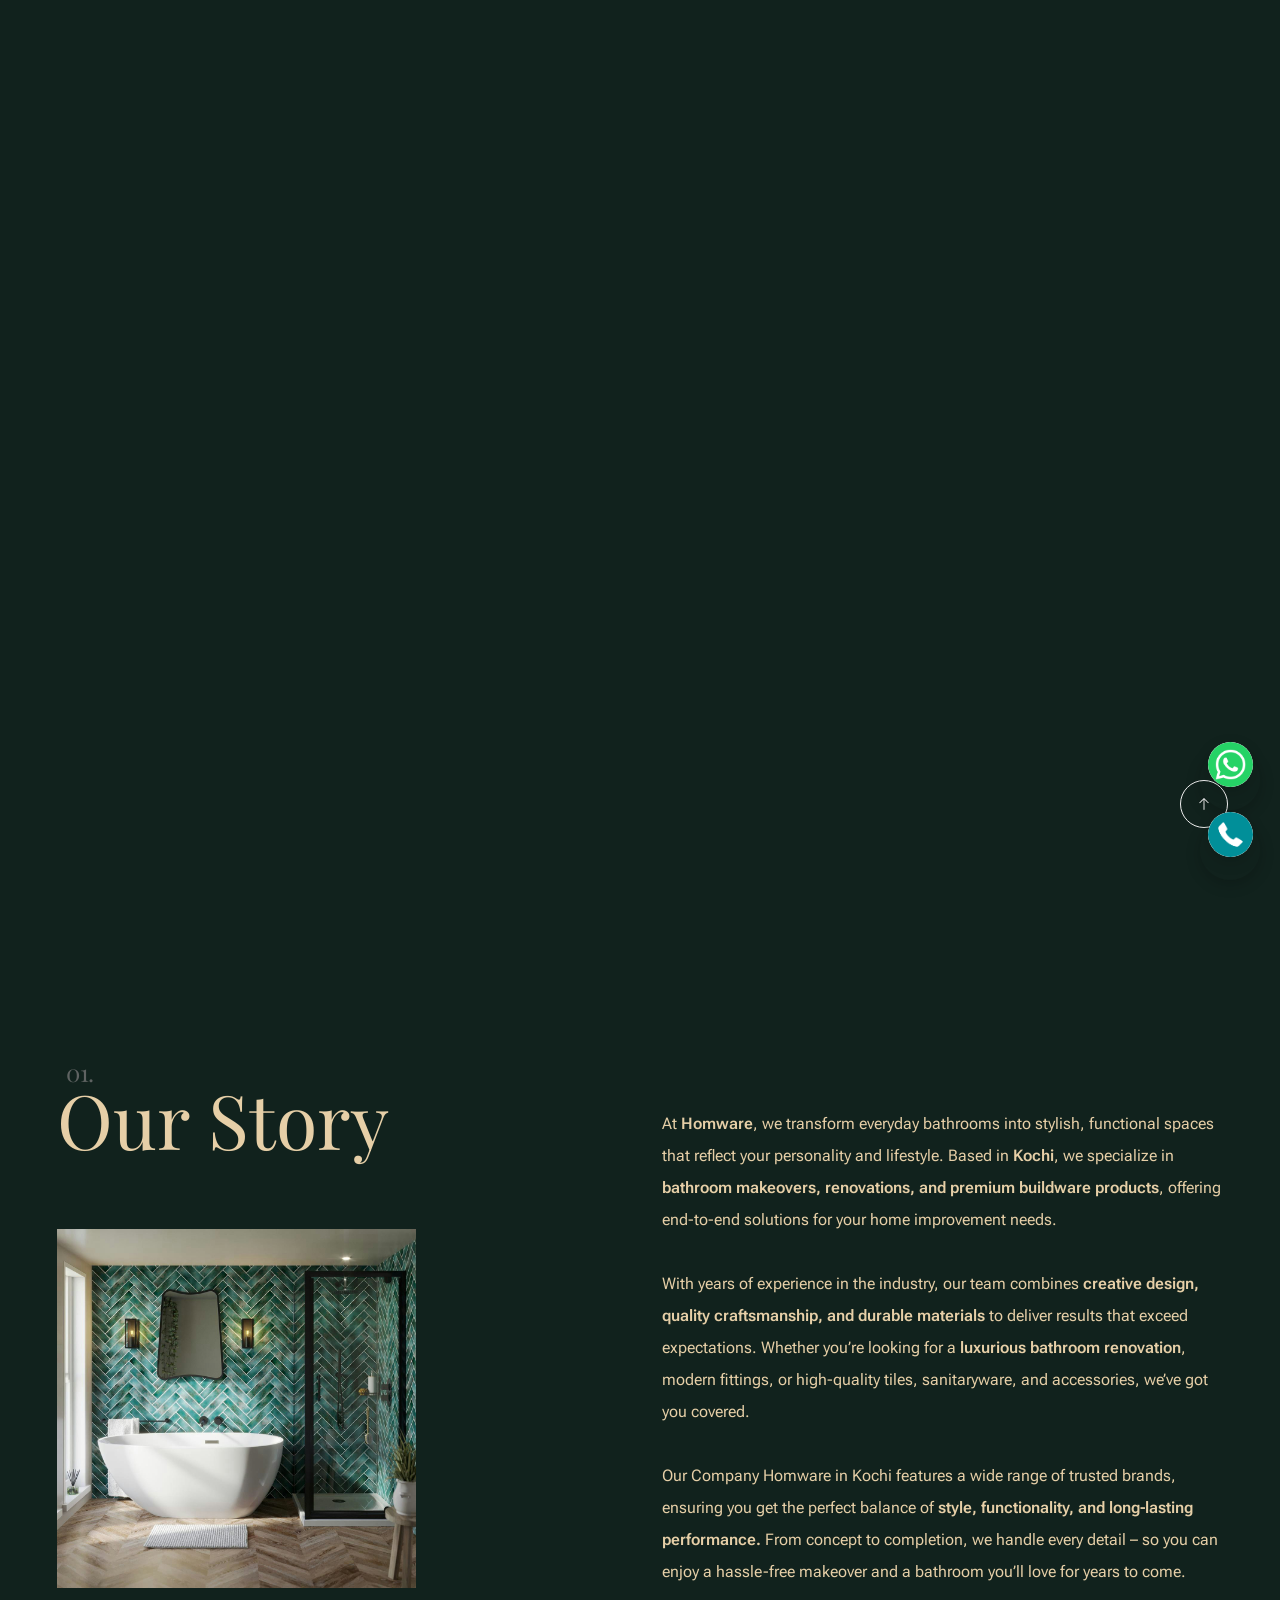
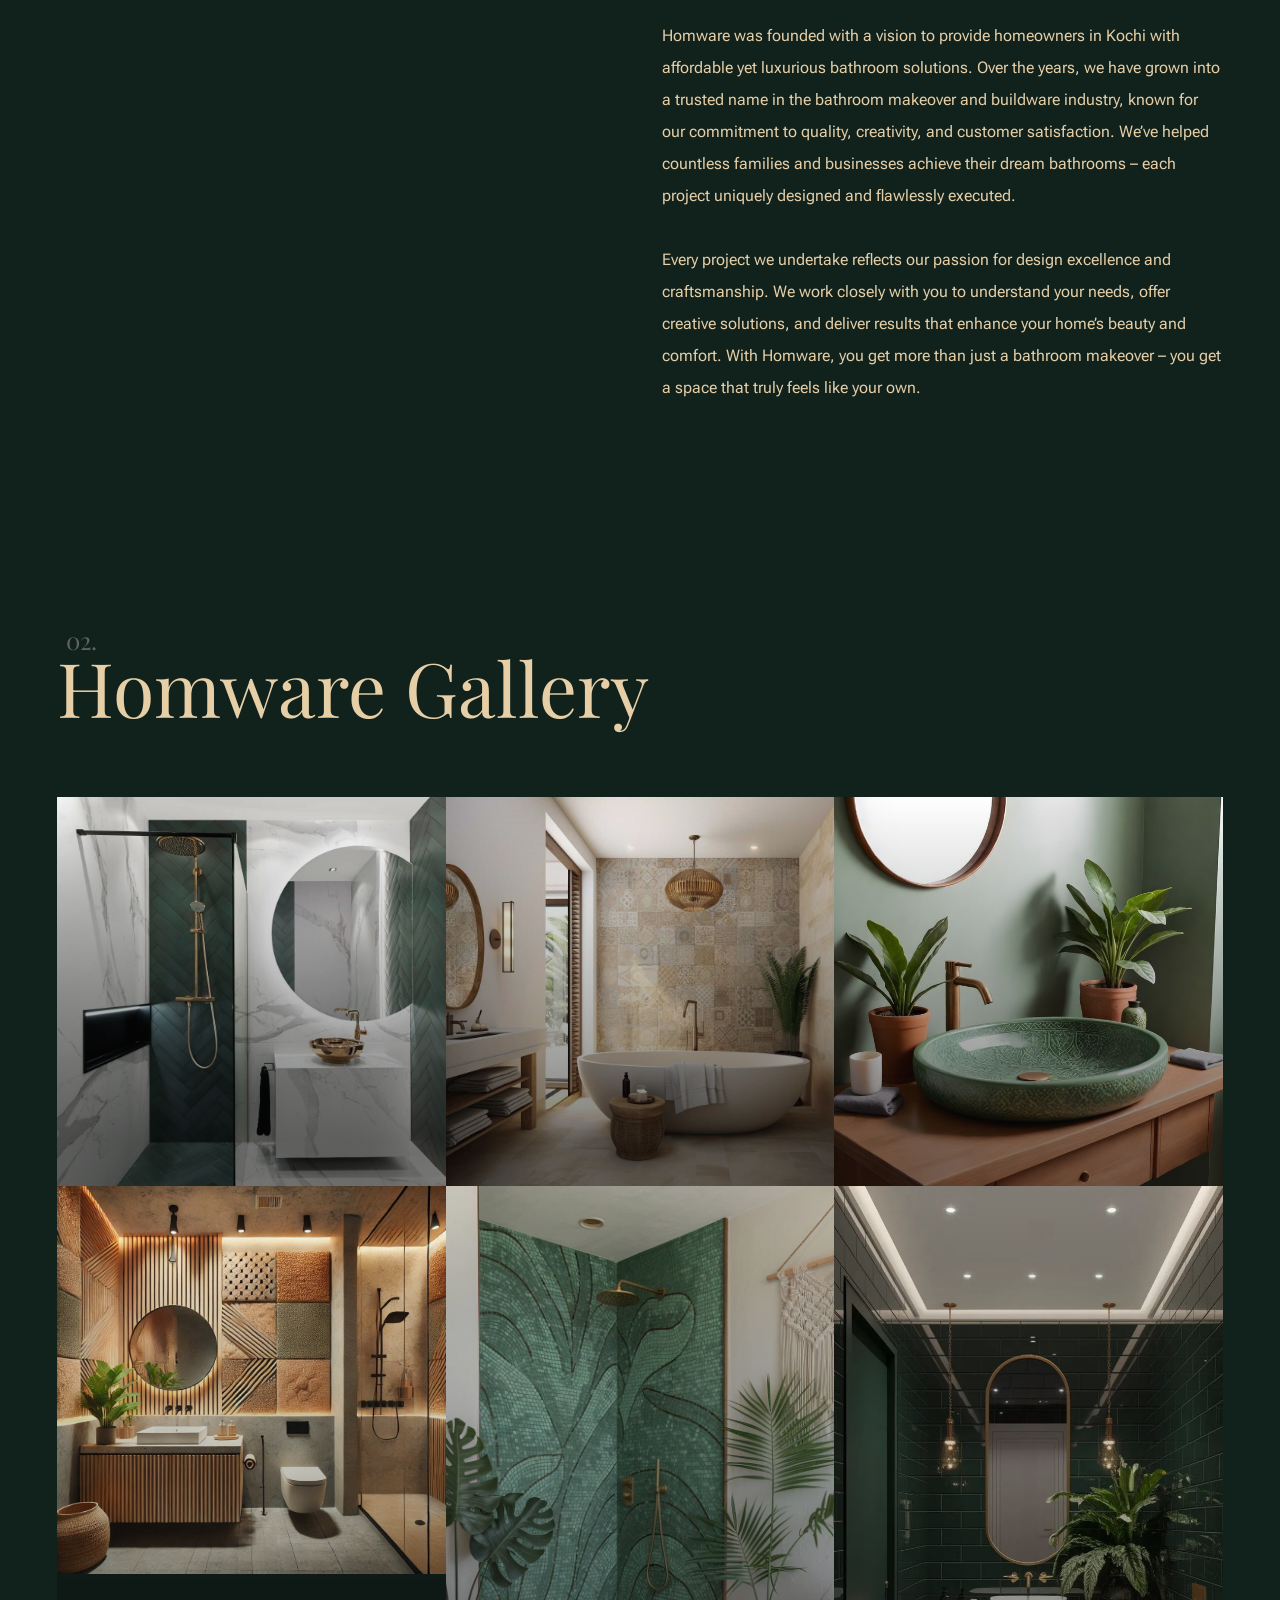
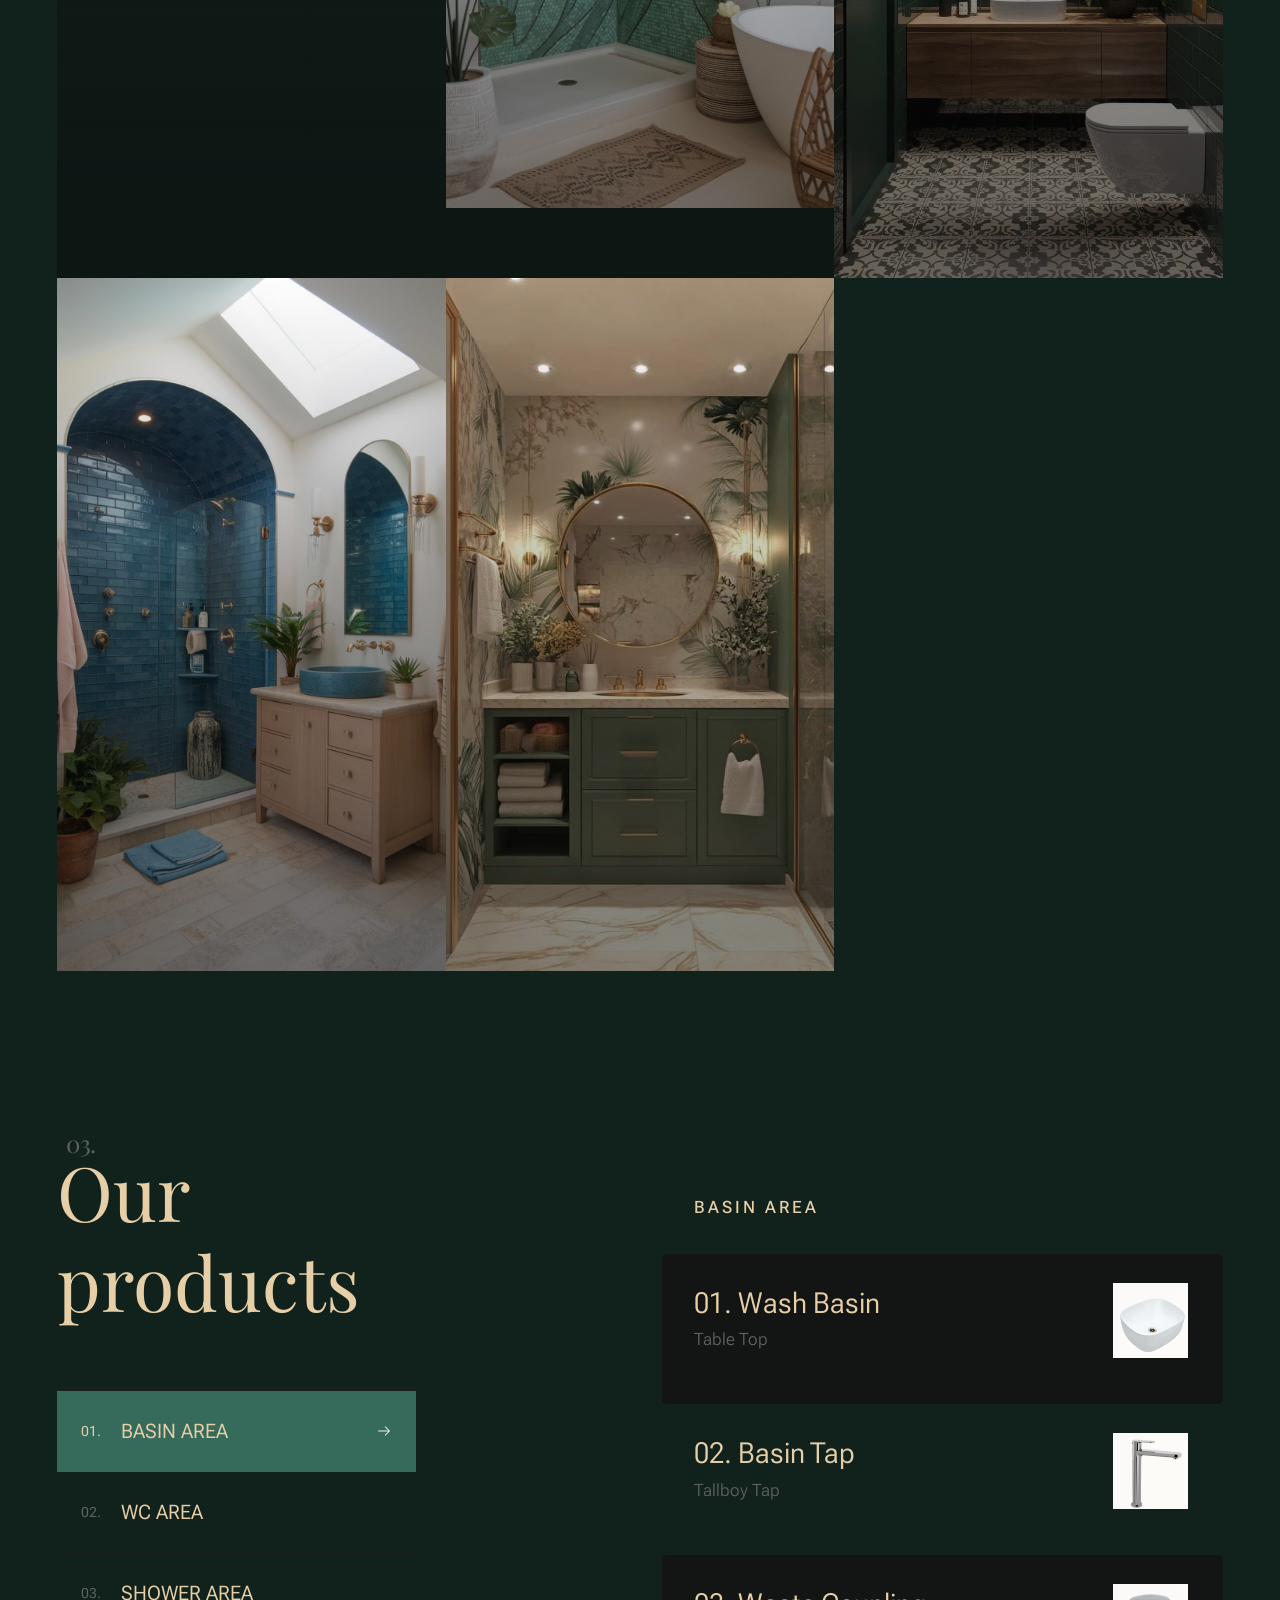
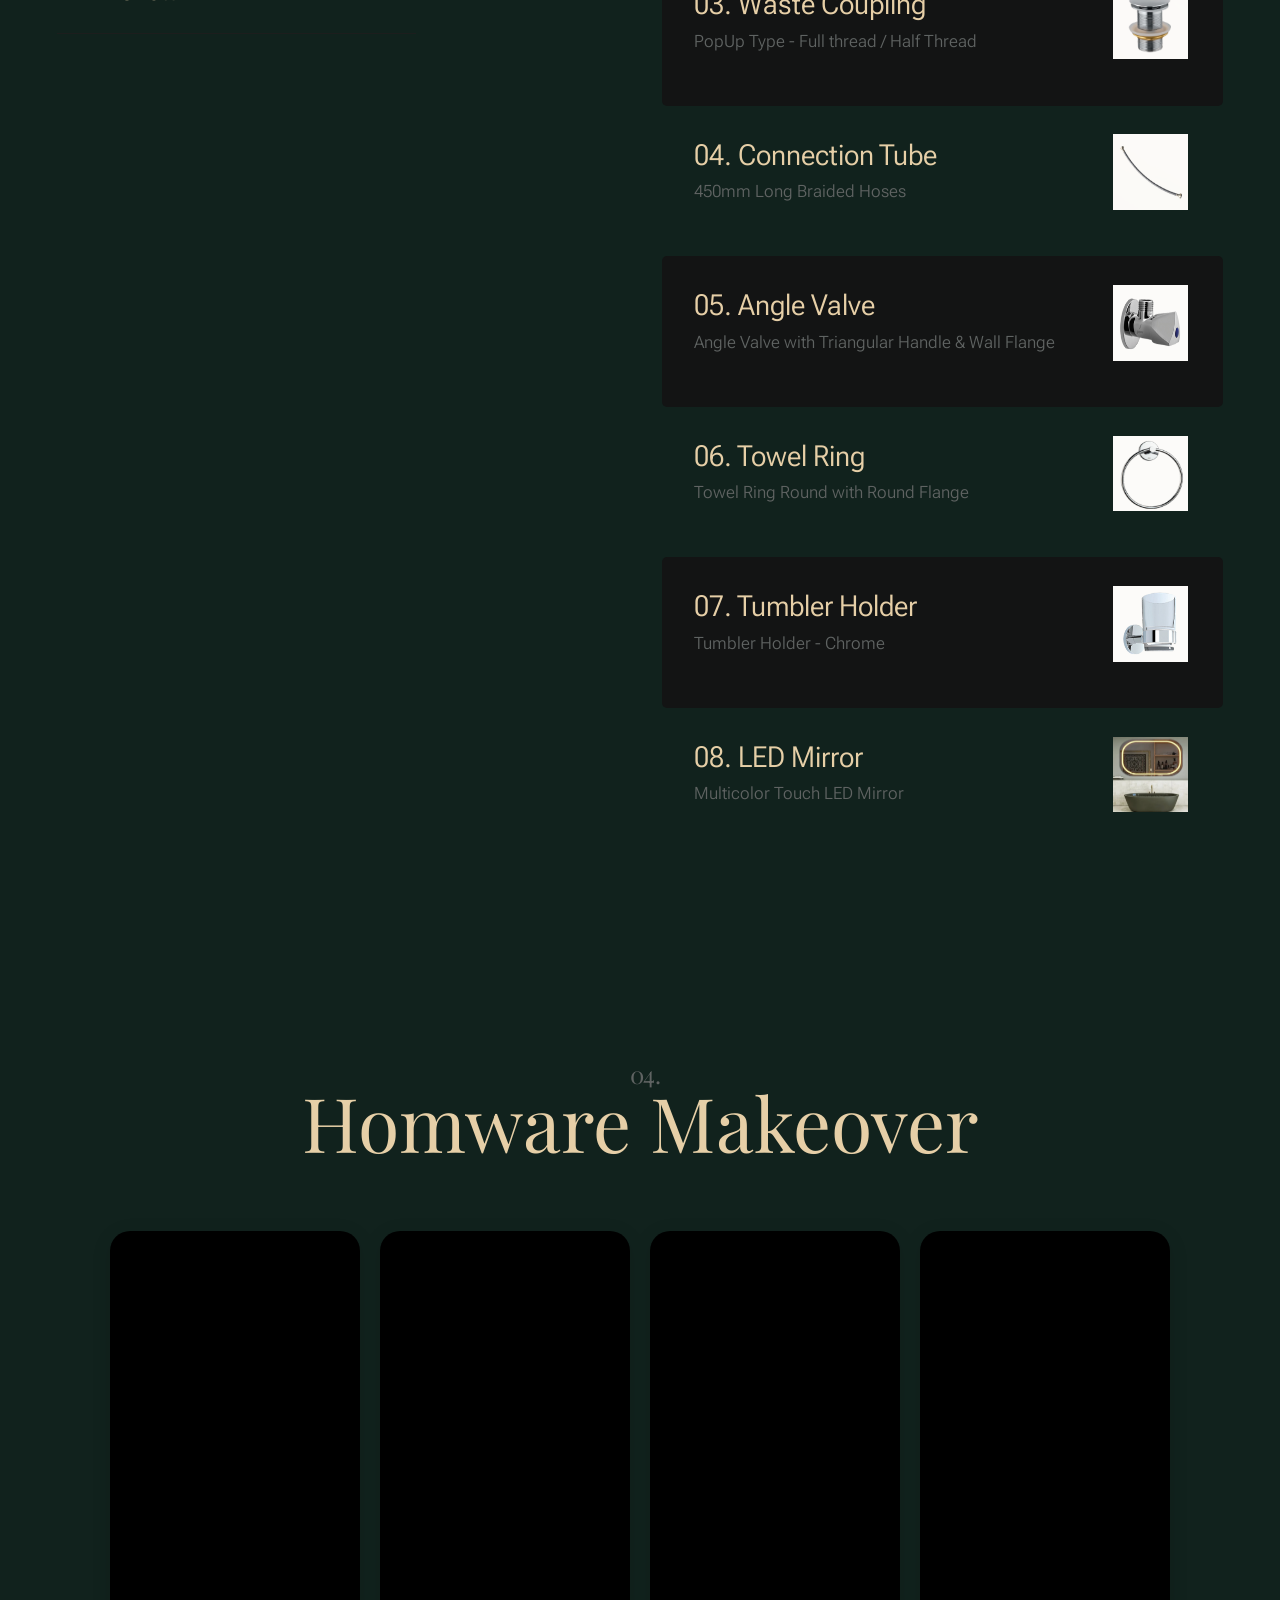
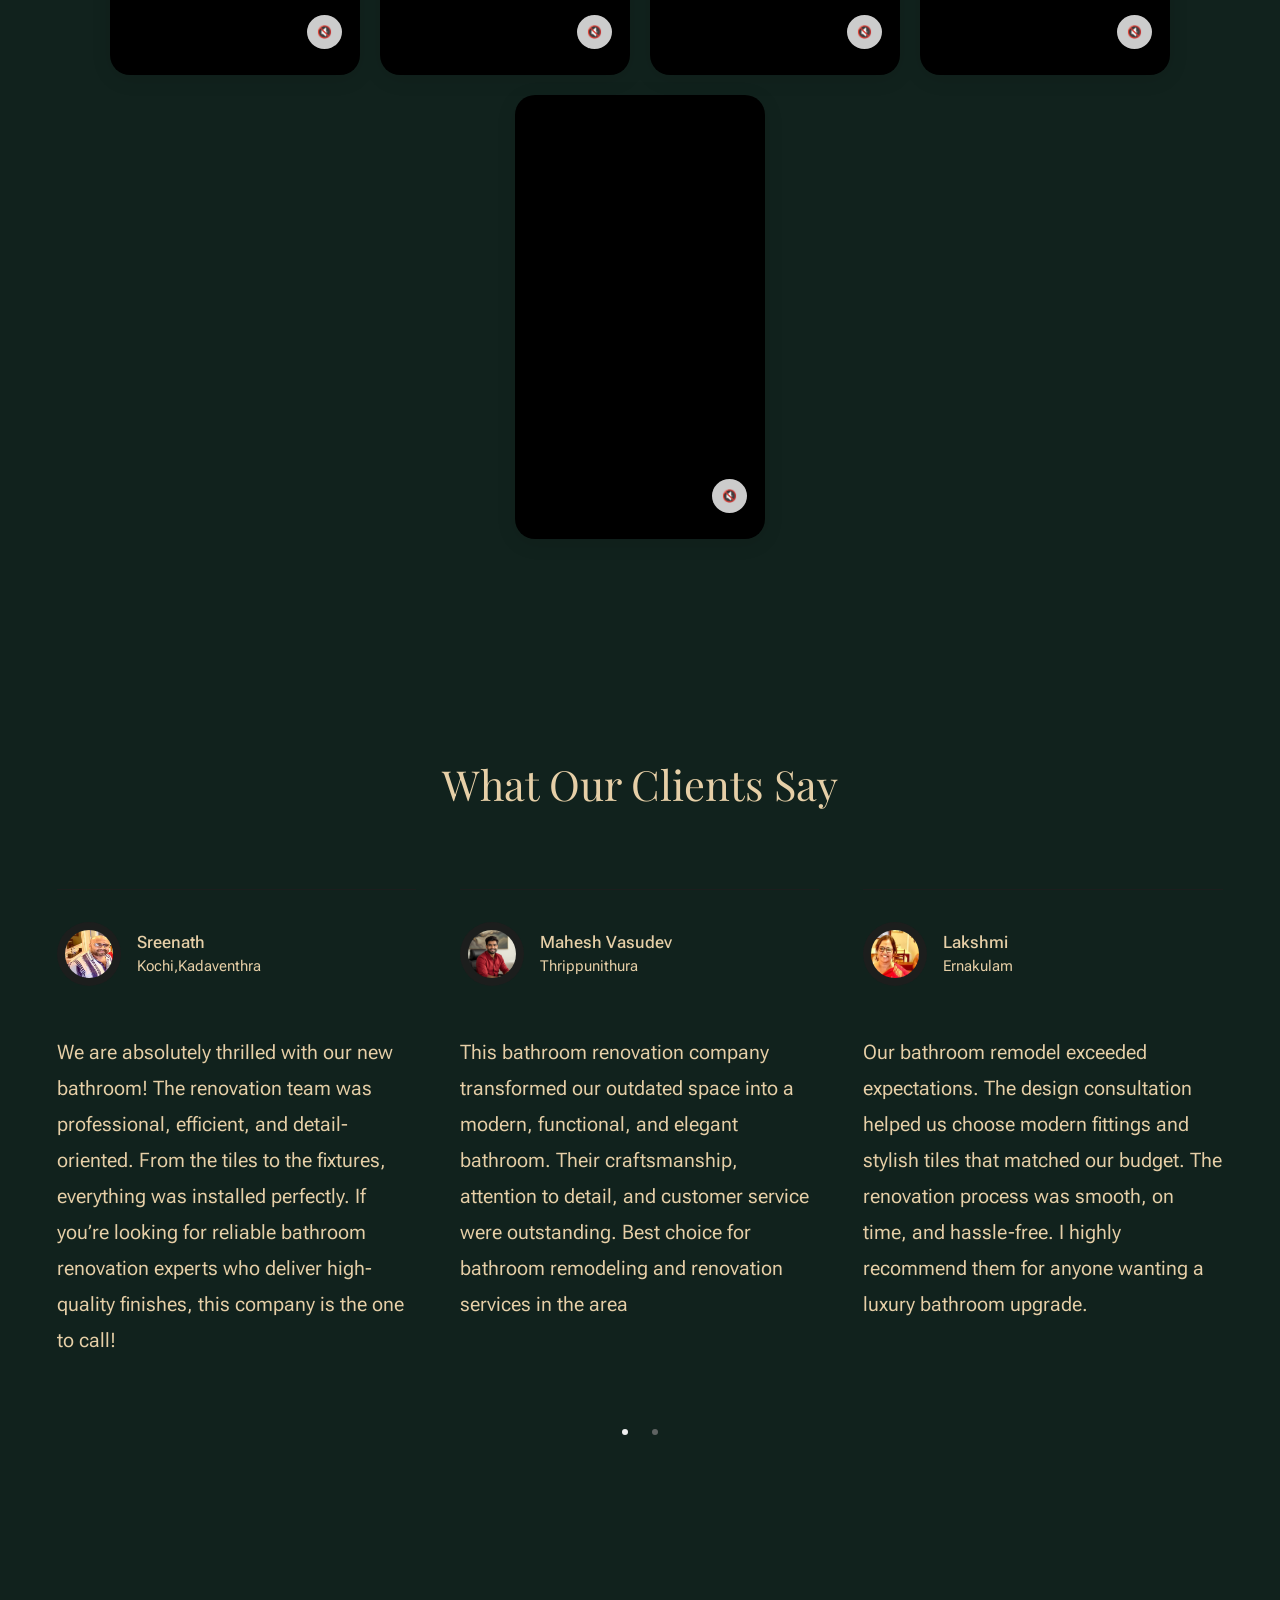
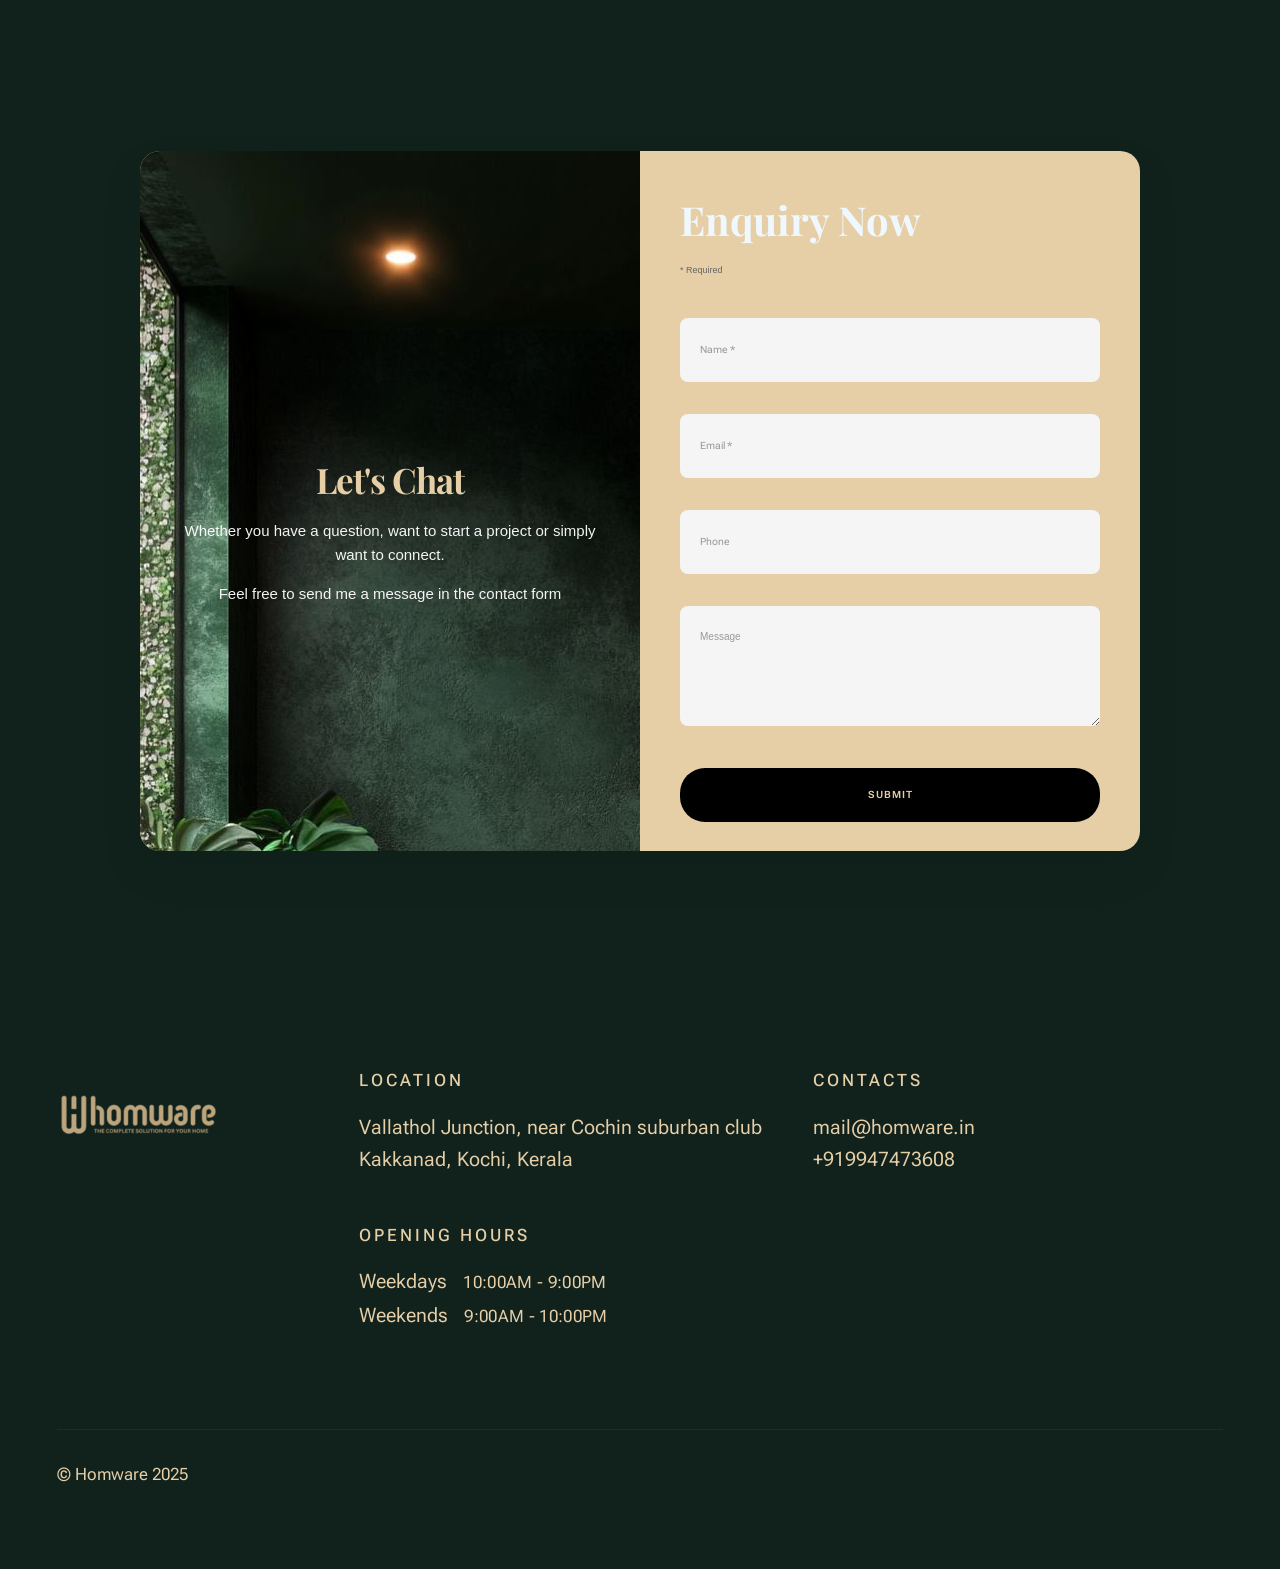
==== commit fa0f7d3a: "video added in home page" ====
--- a/index.html
+++ b/index.html
@@ -707,6 +707,121 @@
             </div>
         </div>
     </section>
+
+
+    <section class="testimonial-reels">
+          <div class="section-header" data-num="04">
+                    <h2 class="text-display-title" style="color: #e6cfa7;">Homware Makeover</h2>
+                </div>
+        <div class="reel-wrapper">
+            <div class="reel">
+                <video alt="top-quality home interiors" class="testimonial-video" autoplay muted loop playsinline>
+                    <source src="images/re1.mp4" type="video/mp4">
+                    Your browser does not support the video tag.
+                </video>
+                <button class="mute-toggle">🔇</button>
+            </div>
+
+            <div class="reel">
+                <video class="testimonial-video" autoplay muted loop playsinline alt="best interior decorator">
+                    <source src="images/re2.mp4" type="video/mp4">
+                    Your browser does not support the video tag.
+                </video>
+                <button class="mute-toggle">🔇</button>
+            </div>
+            <div class="reel">
+                <video class="testimonial-video" autoplay muted loop playsinline alt="feel of luxury">
+                    <source src="images/re3.mp4" type="video/mp4">
+                    Your browser does not support the video tag.
+                </video>
+                <button class="mute-toggle">🔇</button>
+            </div>
+            <div class="reel">
+                <video class="testimonial-video" autoplay muted loop playsinline alt="Working with crafthome was a wonderful experience.They truly brought the feel
+                        of luxury into our home. As one of the best interior decorators we've come across">
+                    <source src="images/re4.mp4" type="video/mp4">
+                    Your browser does not support the video tag.
+                </video>
+                <button class="mute-toggle">🔇</button>
+            </div>
+            <div class="reel">
+                <video class="testimonial-video" autoplay muted loop playsinline alt="Working with crafthome was a wonderful experience.They truly brought the feel
+                        of luxury into our home. As one of the best interior decorators we've come across">
+                    <source src="images/re5.mp4" type="video/mp4">
+                    Your browser does not support the video tag.
+                </video>
+                <button class="mute-toggle">🔇</button>
+            </div>
+            <!-- Add more reels as needed -->
+        </div>
+    </section>
+
+    <style>
+        .testimonial-reels {
+            padding: 60px 20px;
+            background:#11221d;
+            text-align: center;
+        }
+
+        .reels-title {
+            font-size: 2rem;
+            margin-bottom: 30px;
+            color: #222;
+        }
+
+        .reel-wrapper {
+            display: flex;
+            gap: 20px;
+            justify-content: center;
+            flex-wrap: wrap;
+        }
+
+        .reel {
+            position: relative;
+            width: 250px;
+            height: 444px;
+            border-radius: 20px;
+            overflow: hidden;
+            box-shadow: 0 4px 20px rgba(0, 0, 0, 0.1);
+            background: #000;
+        }
+
+        .testimonial-video {
+            width: 100%;
+            height: 100%;
+            object-fit: cover;
+        }
+
+        .mute-toggle {
+            position: absolute;
+            bottom: 10px;
+            right: 10px;
+            background: rgba(255, 255, 255, 0.8);
+            border: none;
+            border-radius: 50%;
+            font-size: 1.2rem;
+            cursor: pointer;
+            padding: 5px 10px;
+        }
+
+        @media(max-width: 600px) {
+            .reel {
+                width: 180px;
+                height: 320px;
+            }
+        }
+    </style>
+
+    <script>
+        document.querySelectorAll('.mute-toggle').forEach(button => {
+            button.addEventListener('click', () => {
+                const video = button.previousElementSibling;
+                video.muted = !video.muted;
+                button.textContent = video.muted ? '🔇' : '🔊';
+            });
+        });
+    </script>
+
 
 
     <!-- # testimonials
@@ -786,6 +901,9 @@
         </div>
     </section>
 
+
+
+    
     <div class="container2">
         <div class="container1">
             <div class="left-section">
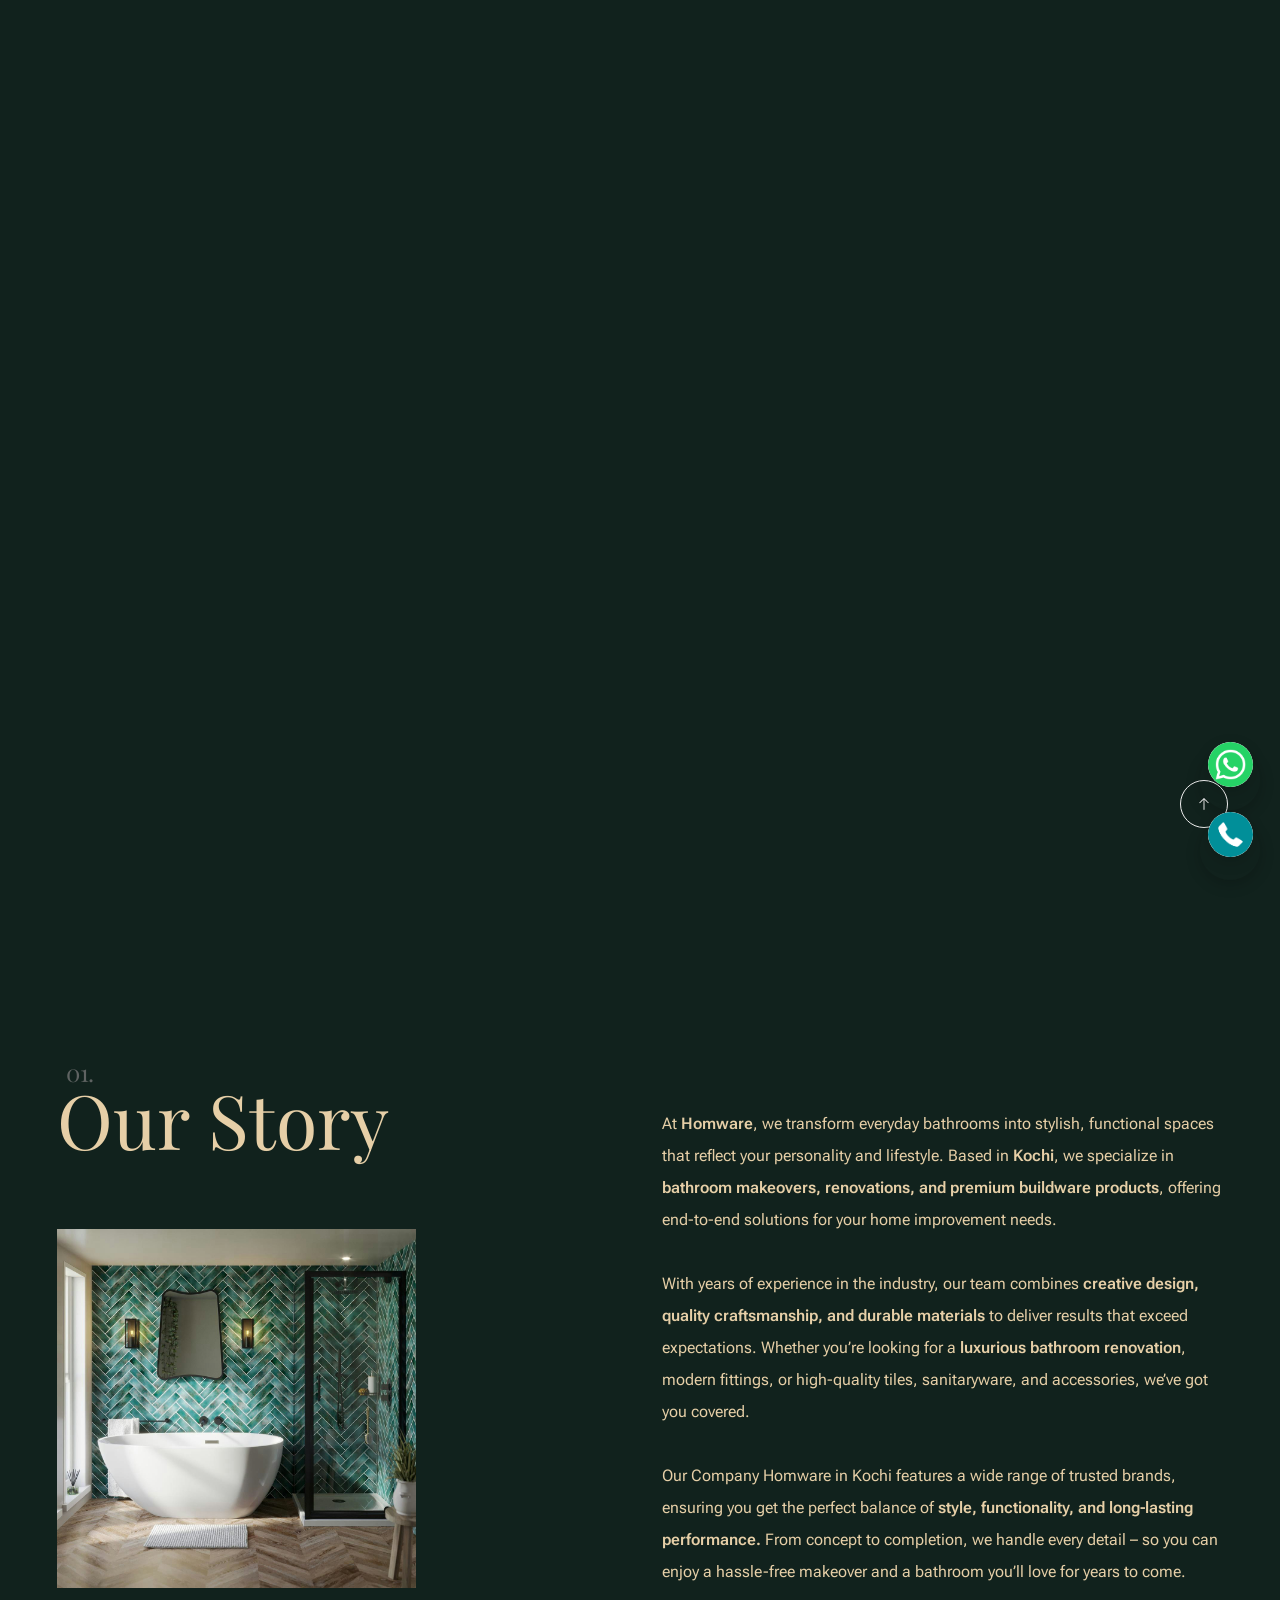
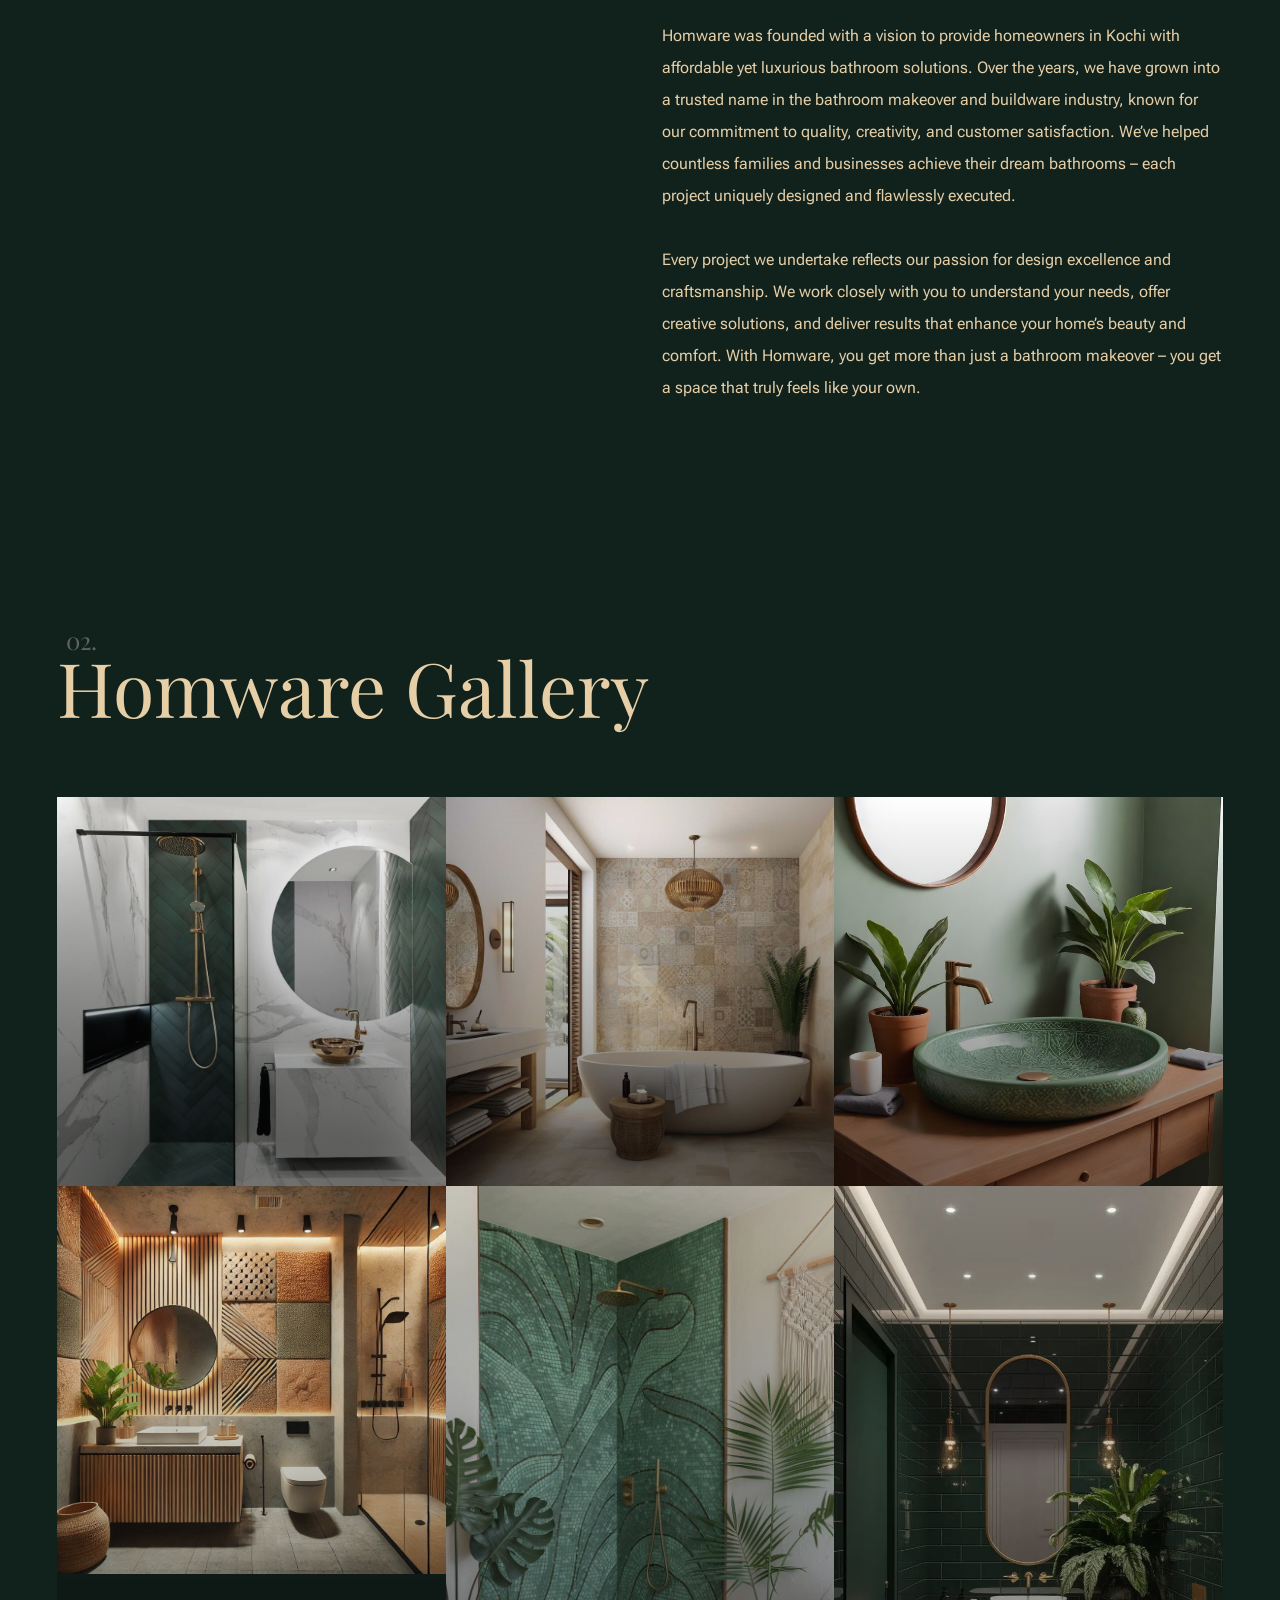
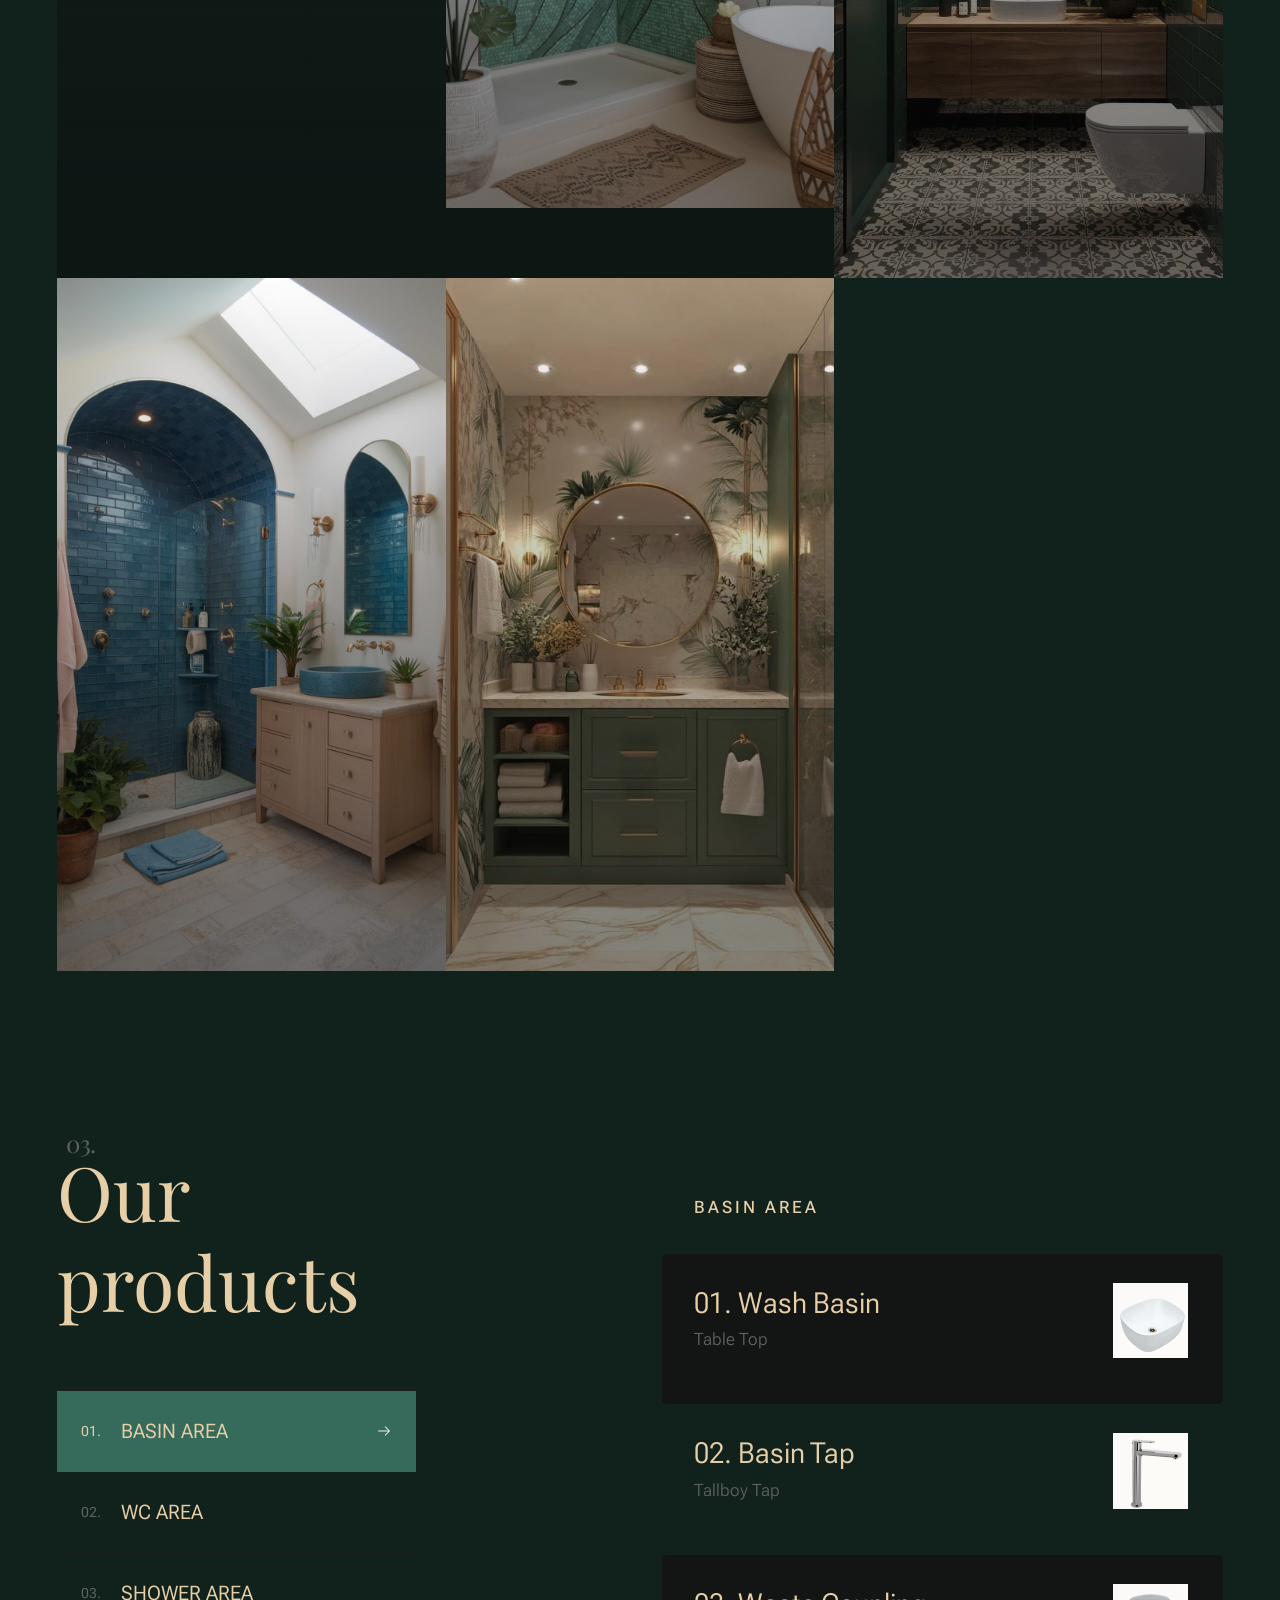
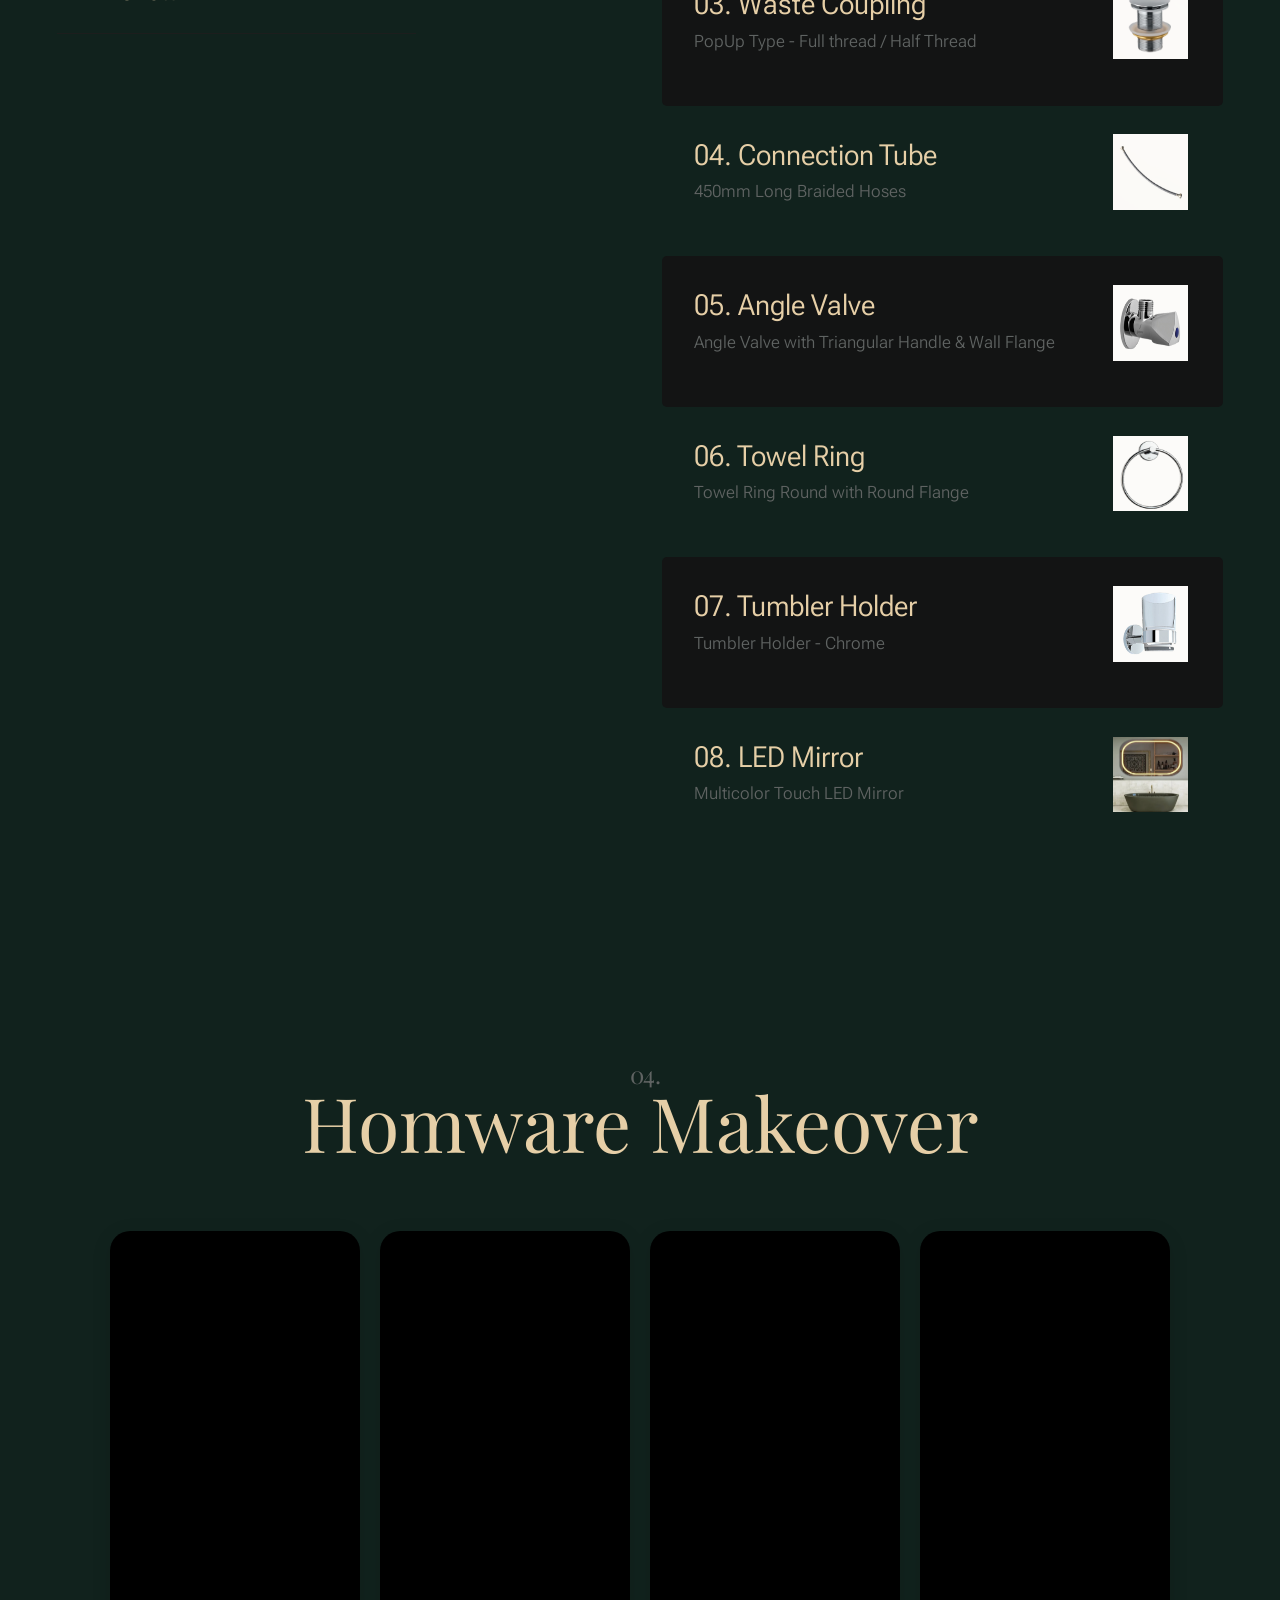
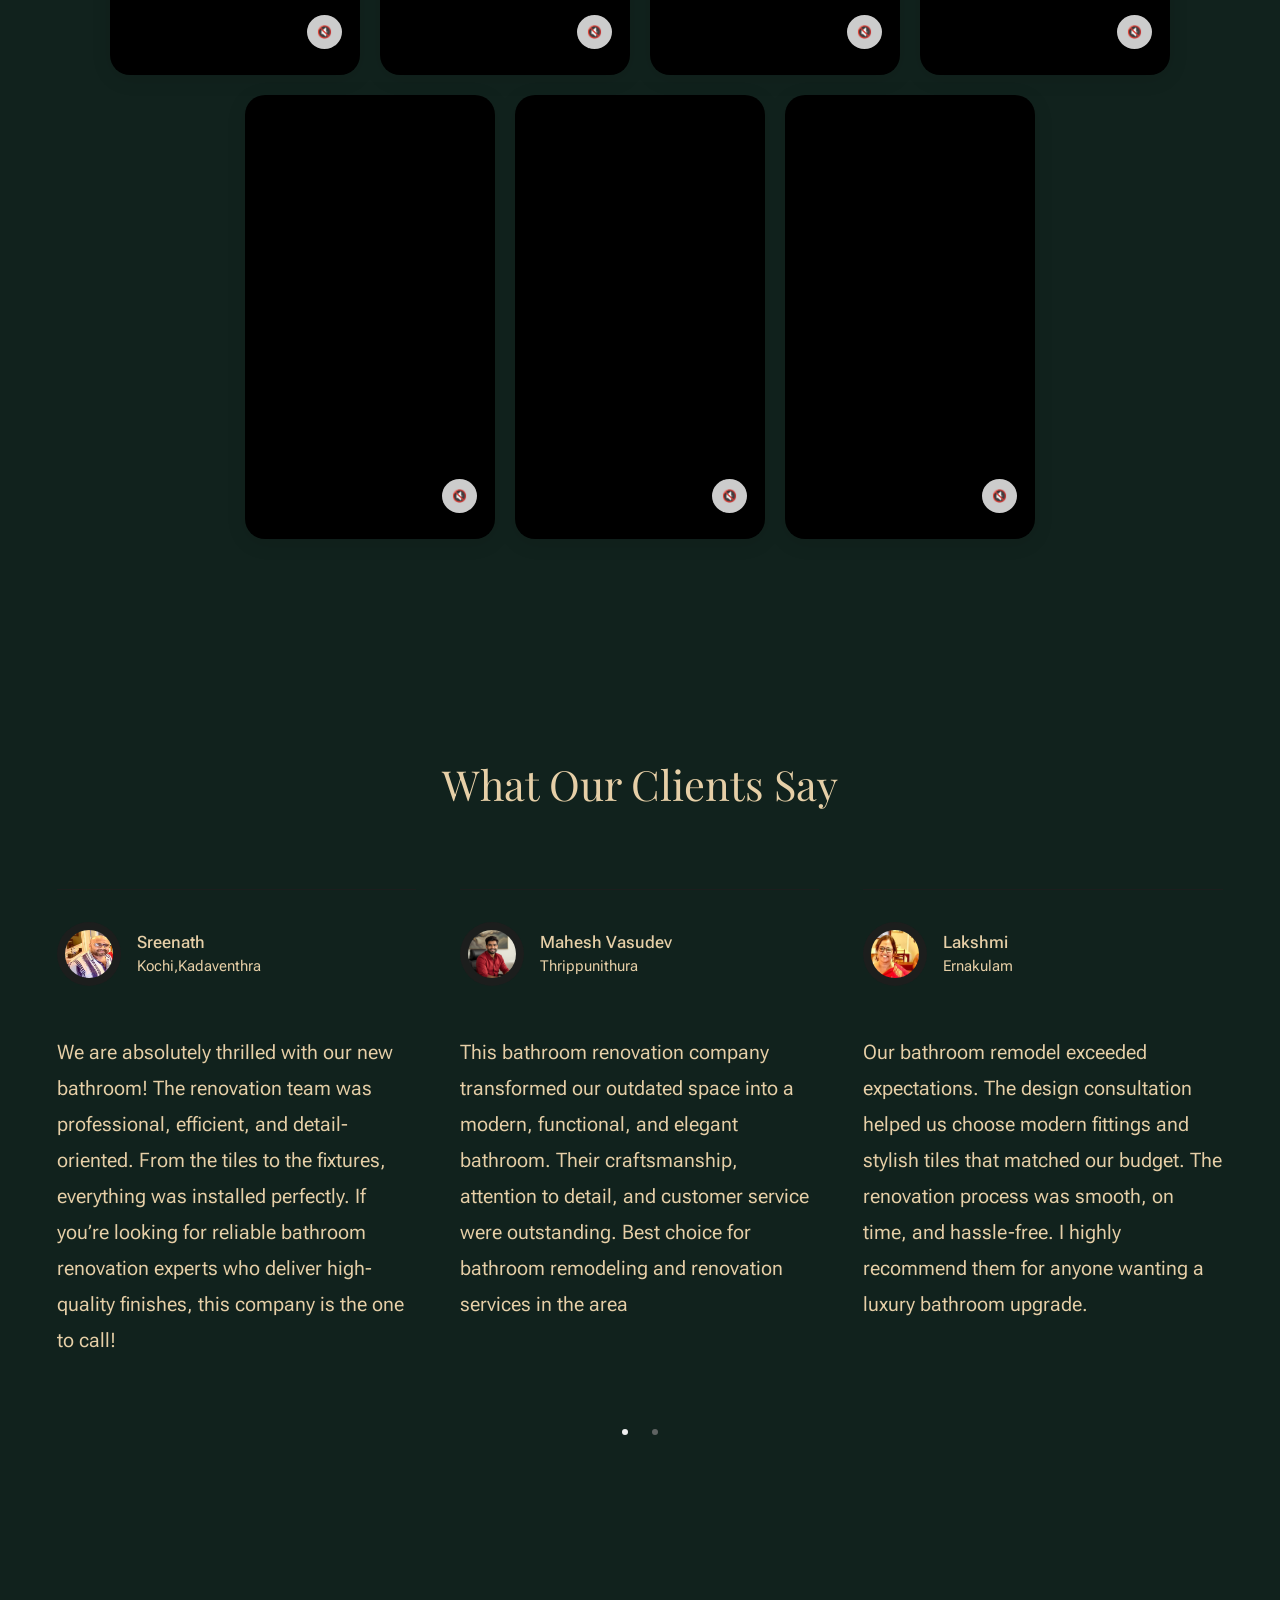
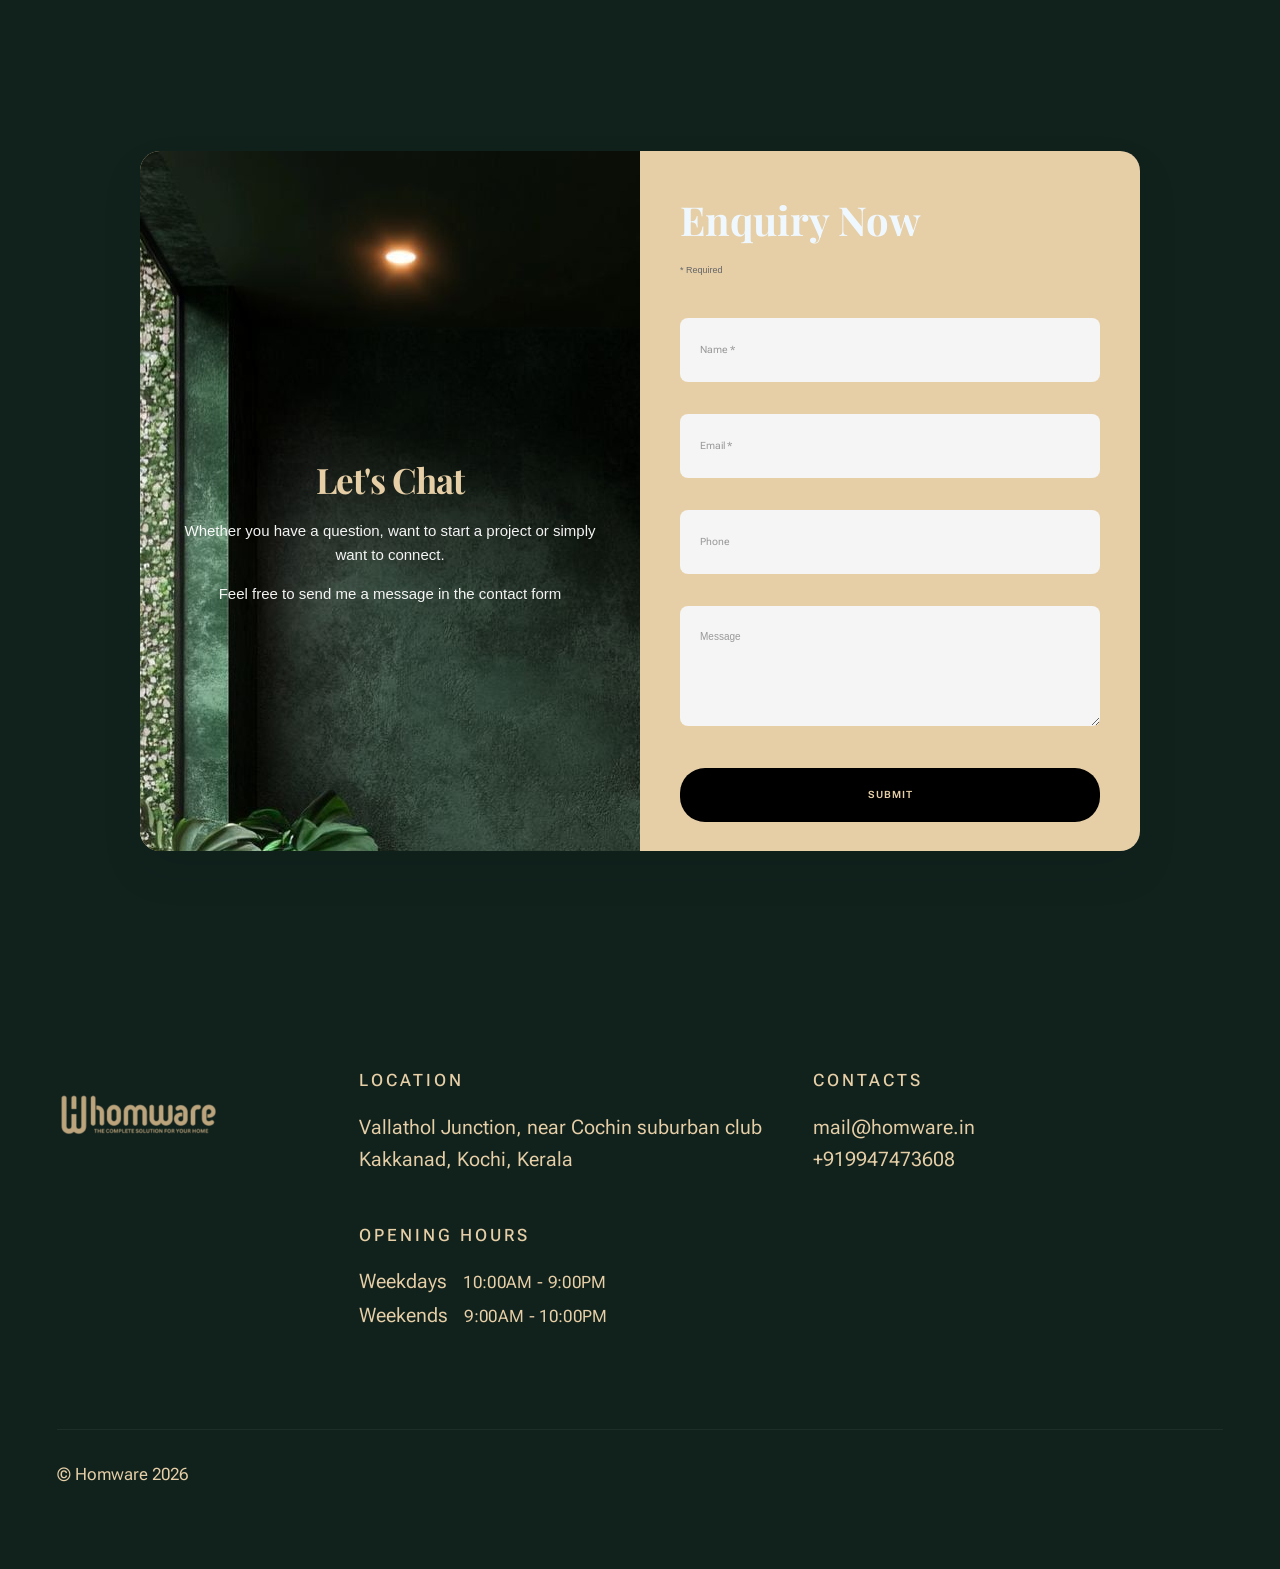
==== commit 027a380b: "videos" ====
--- a/index.html
+++ b/index.html
@@ -748,6 +748,22 @@
                 <video class="testimonial-video" autoplay muted loop playsinline alt="Working with crafthome was a wonderful experience.They truly brought the feel
                         of luxury into our home. As one of the best interior decorators we've come across">
                     <source src="images/re5.mp4" type="video/mp4">
+                    Your browser does not support the video tag.
+                </video>
+                <button class="mute-toggle">🔇</button>
+            </div>
+            <div class="reel">
+                <video class="testimonial-video" autoplay muted loop playsinline alt="Working with crafthome was a wonderful experience.They truly brought the feel
+                        of luxury into our home. As one of the best interior decorators we've come across">
+                    <source src="images/re6.mp4" type="video/mp4">
+                    Your browser does not support the video tag.
+                </video>
+                <button class="mute-toggle">🔇</button>
+            </div>
+            <div class="reel">
+                <video class="testimonial-video" autoplay muted loop playsinline alt="Working with crafthome was a wonderful experience.They truly brought the feel
+                        of luxury into our home. As one of the best interior decorators we've come across">
+                    <source src="images/re7.mp4" type="video/mp4">
                     Your browser does not support the video tag.
                 </video>
                 <button class="mute-toggle">🔇</button>
@@ -1034,7 +1050,7 @@
         <div class="row s-footer__bottom">
             <div class="column xl-6 lg-12">
                 <p class="ss-copyright" style="color: #e6cfa7;">
-                    <span>© Homware 2025</span>
+                    <span>© Homware 2026</span>
                 </p>
             </div>
         </div>
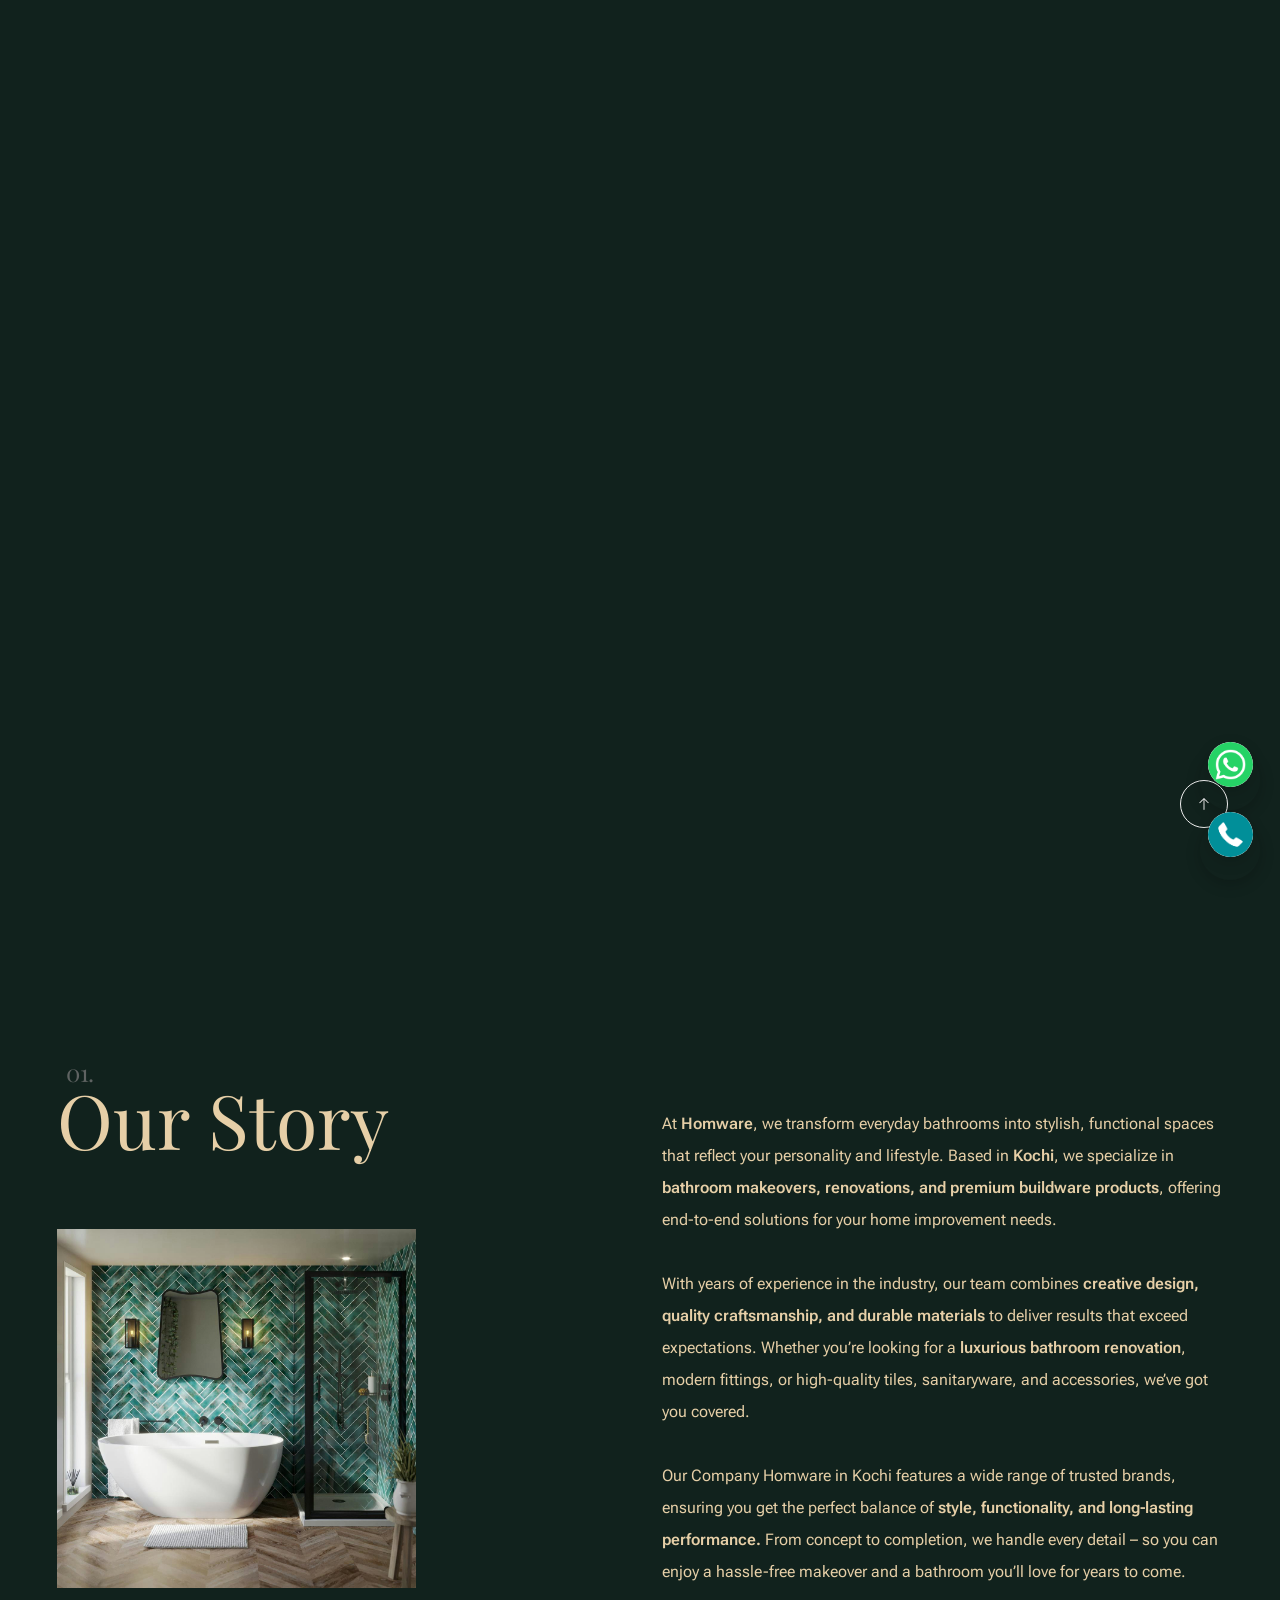
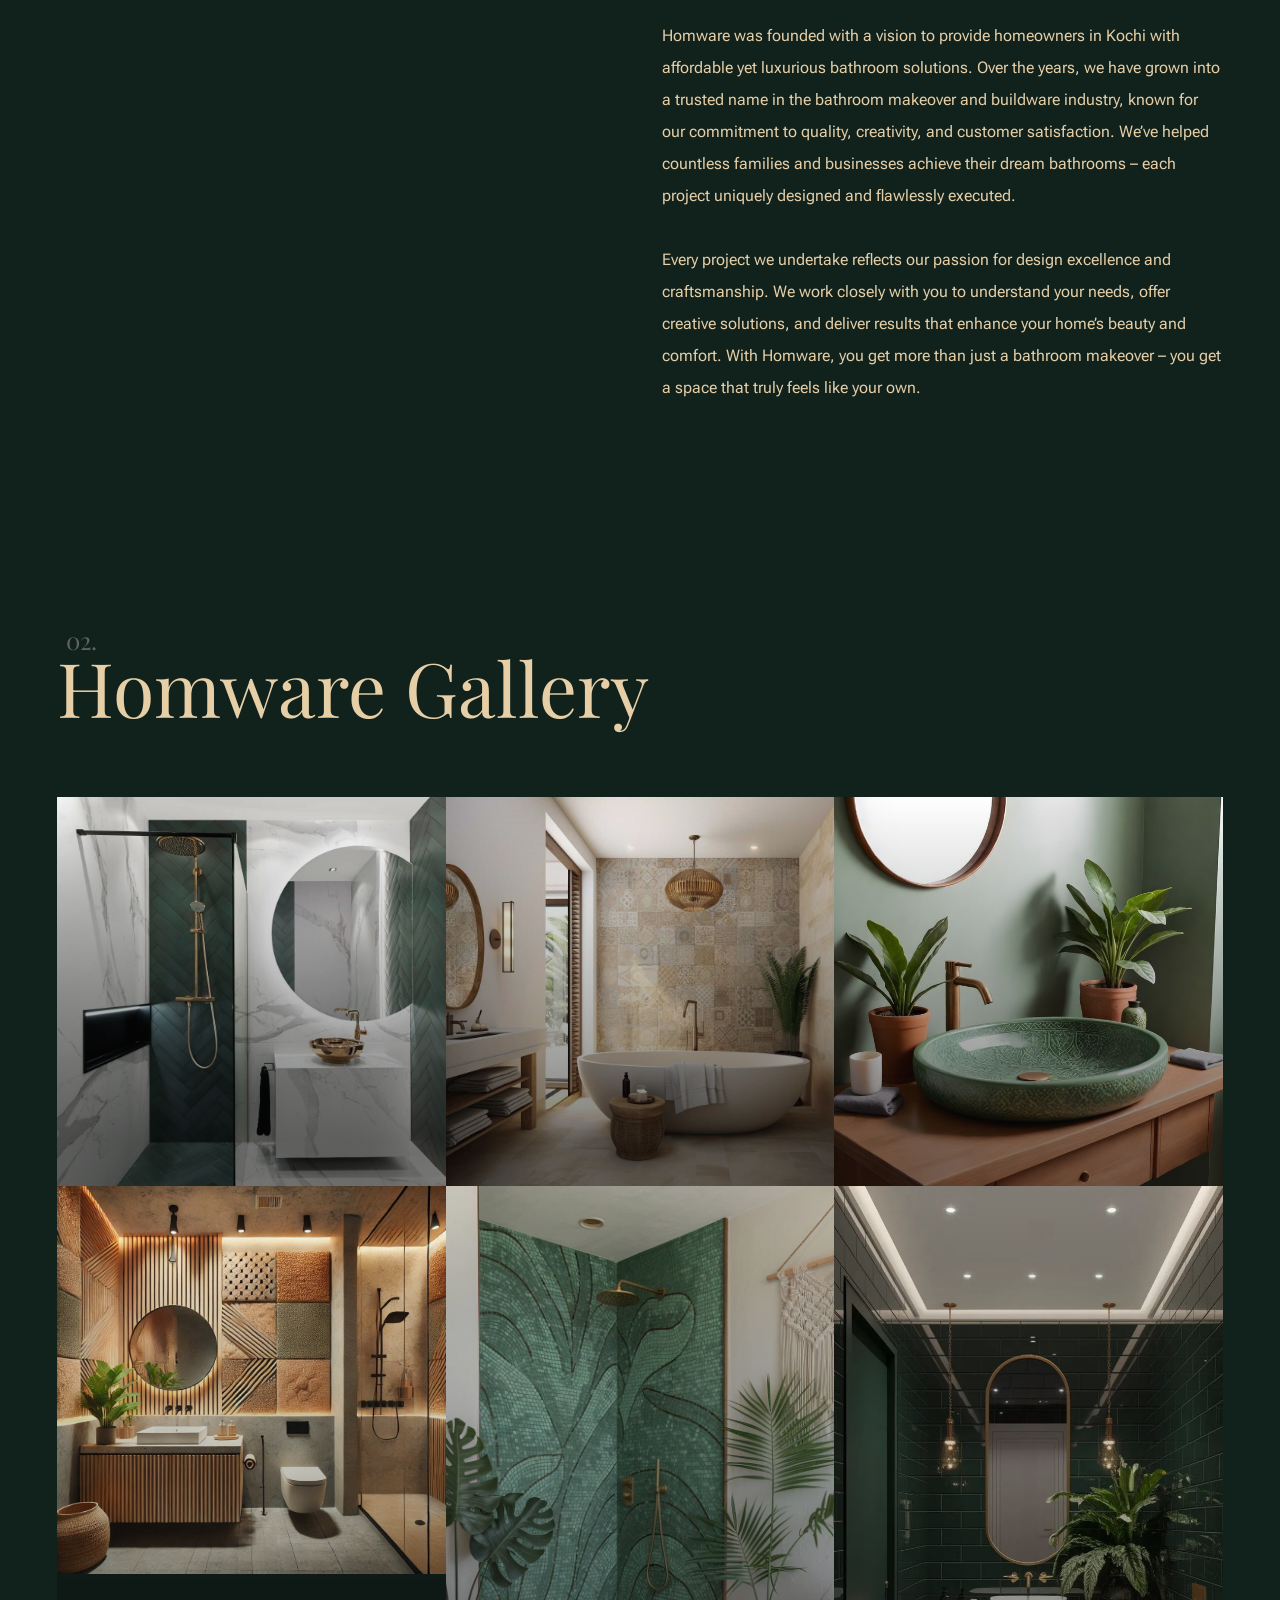
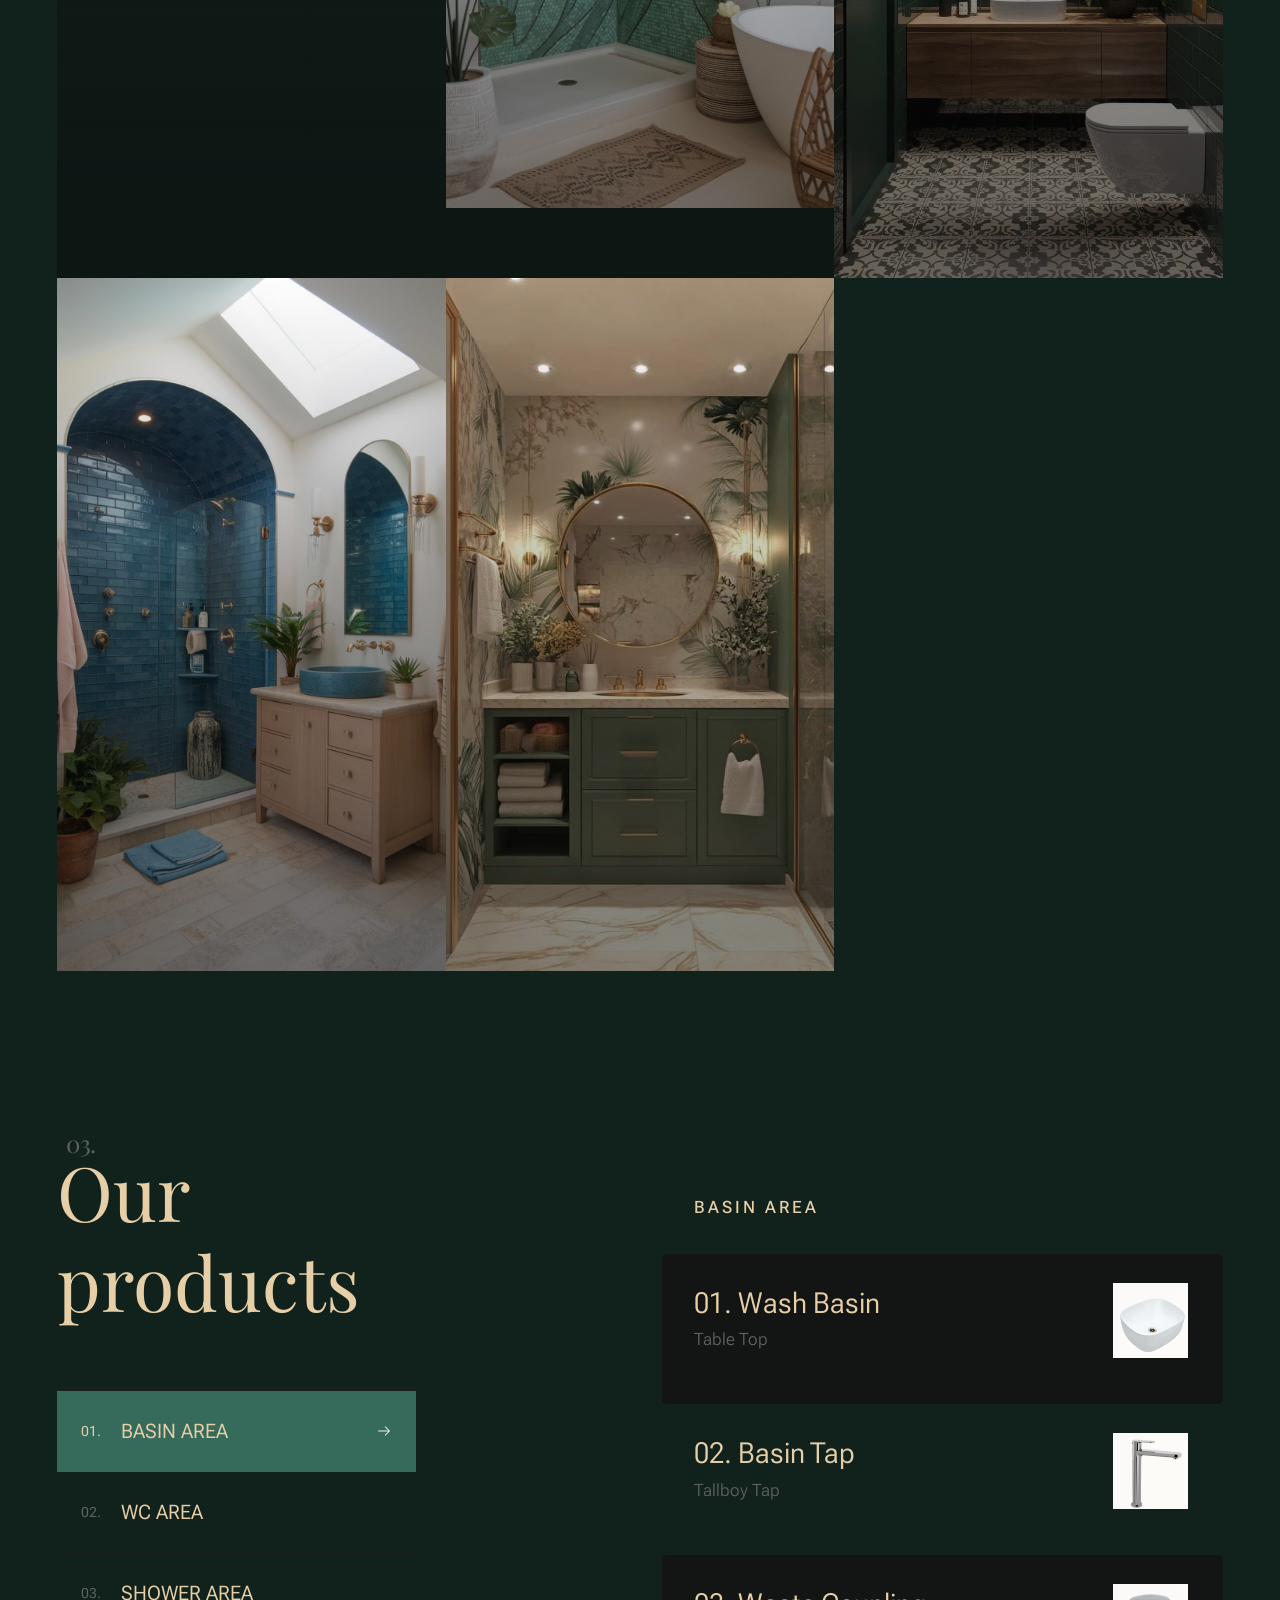
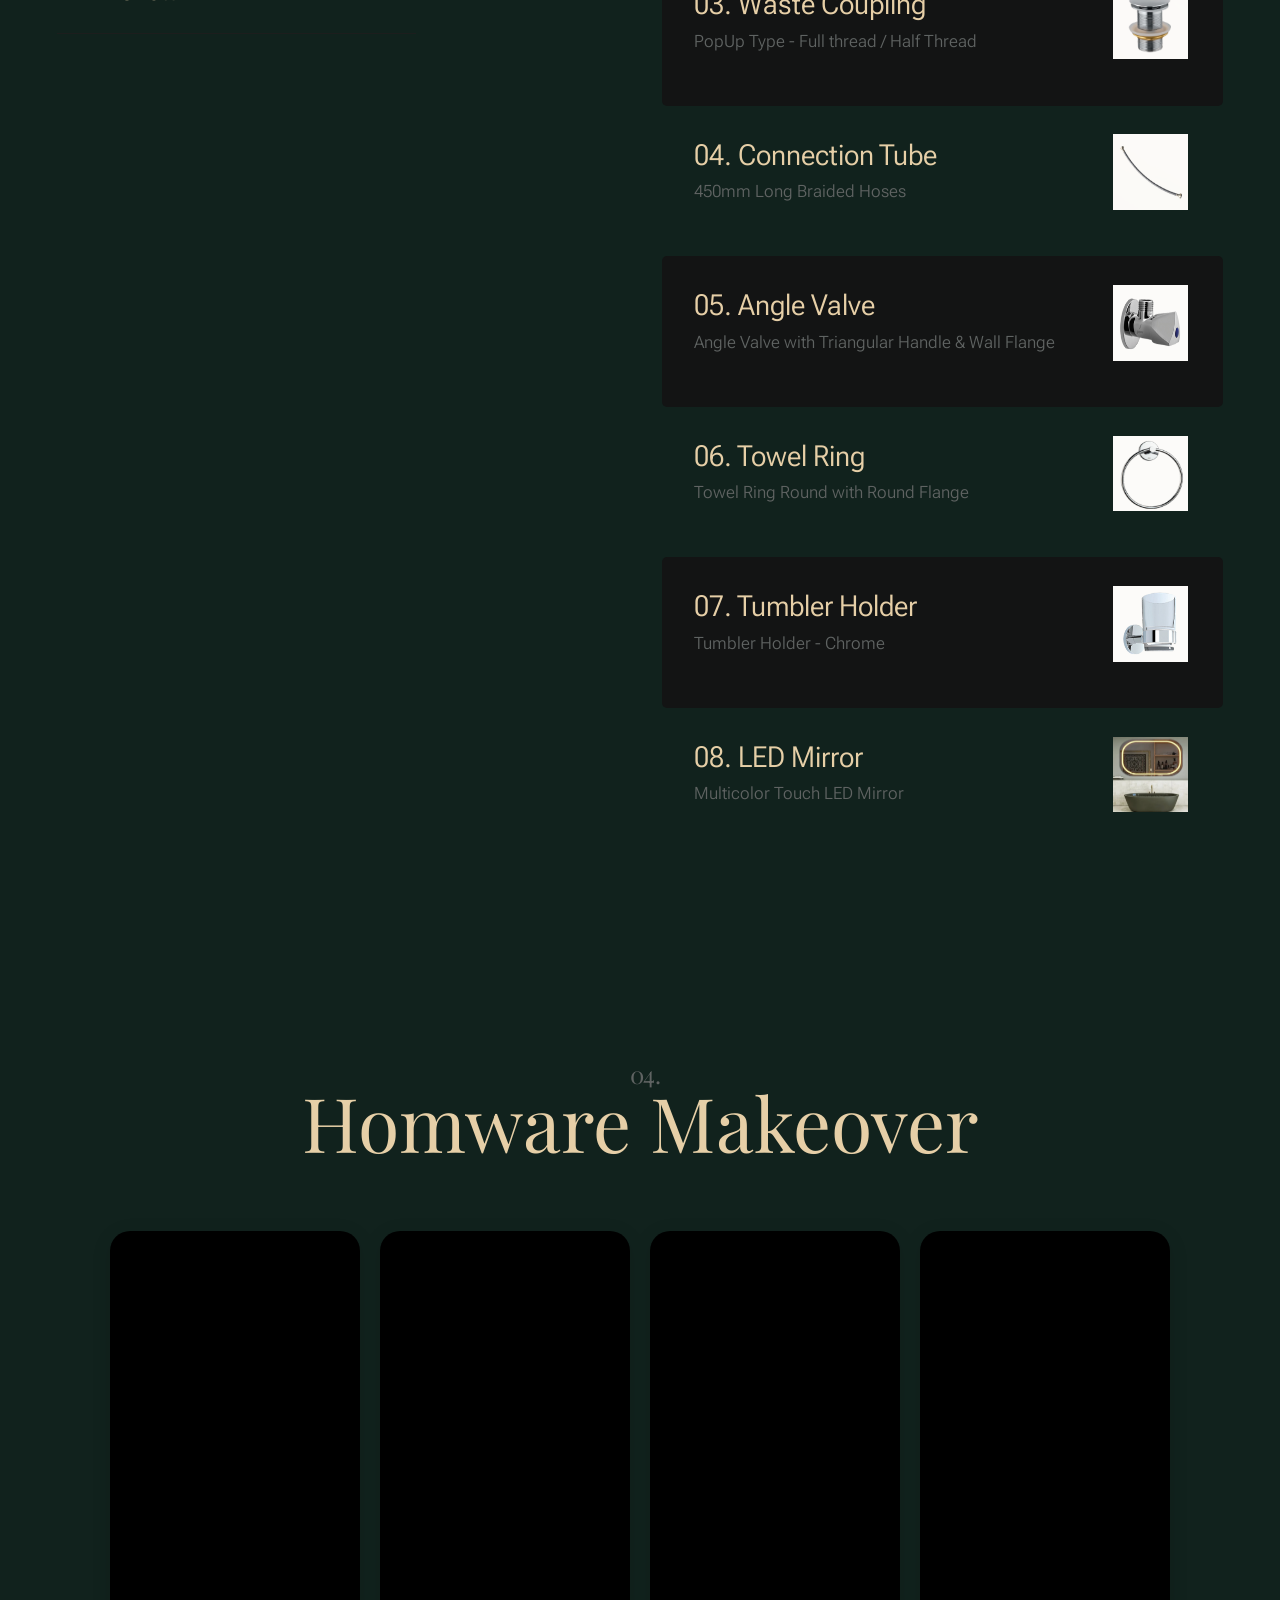
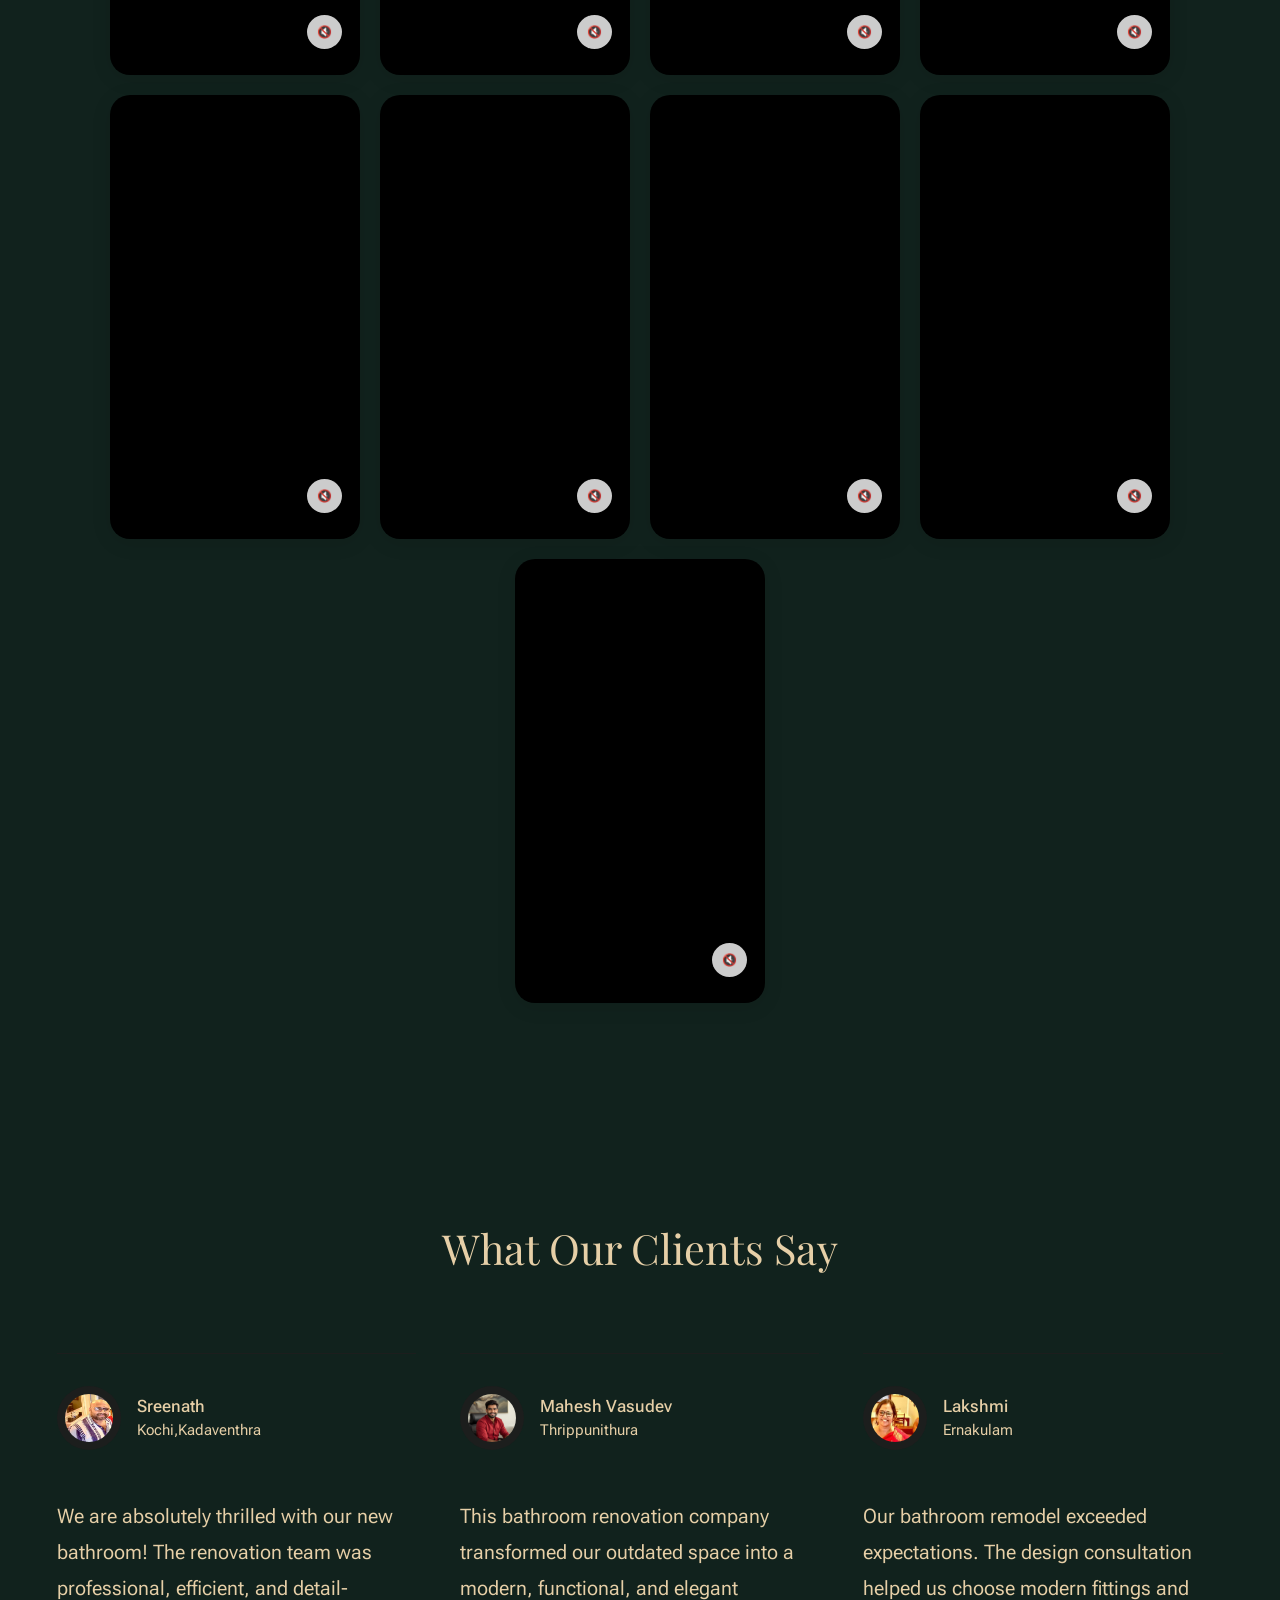
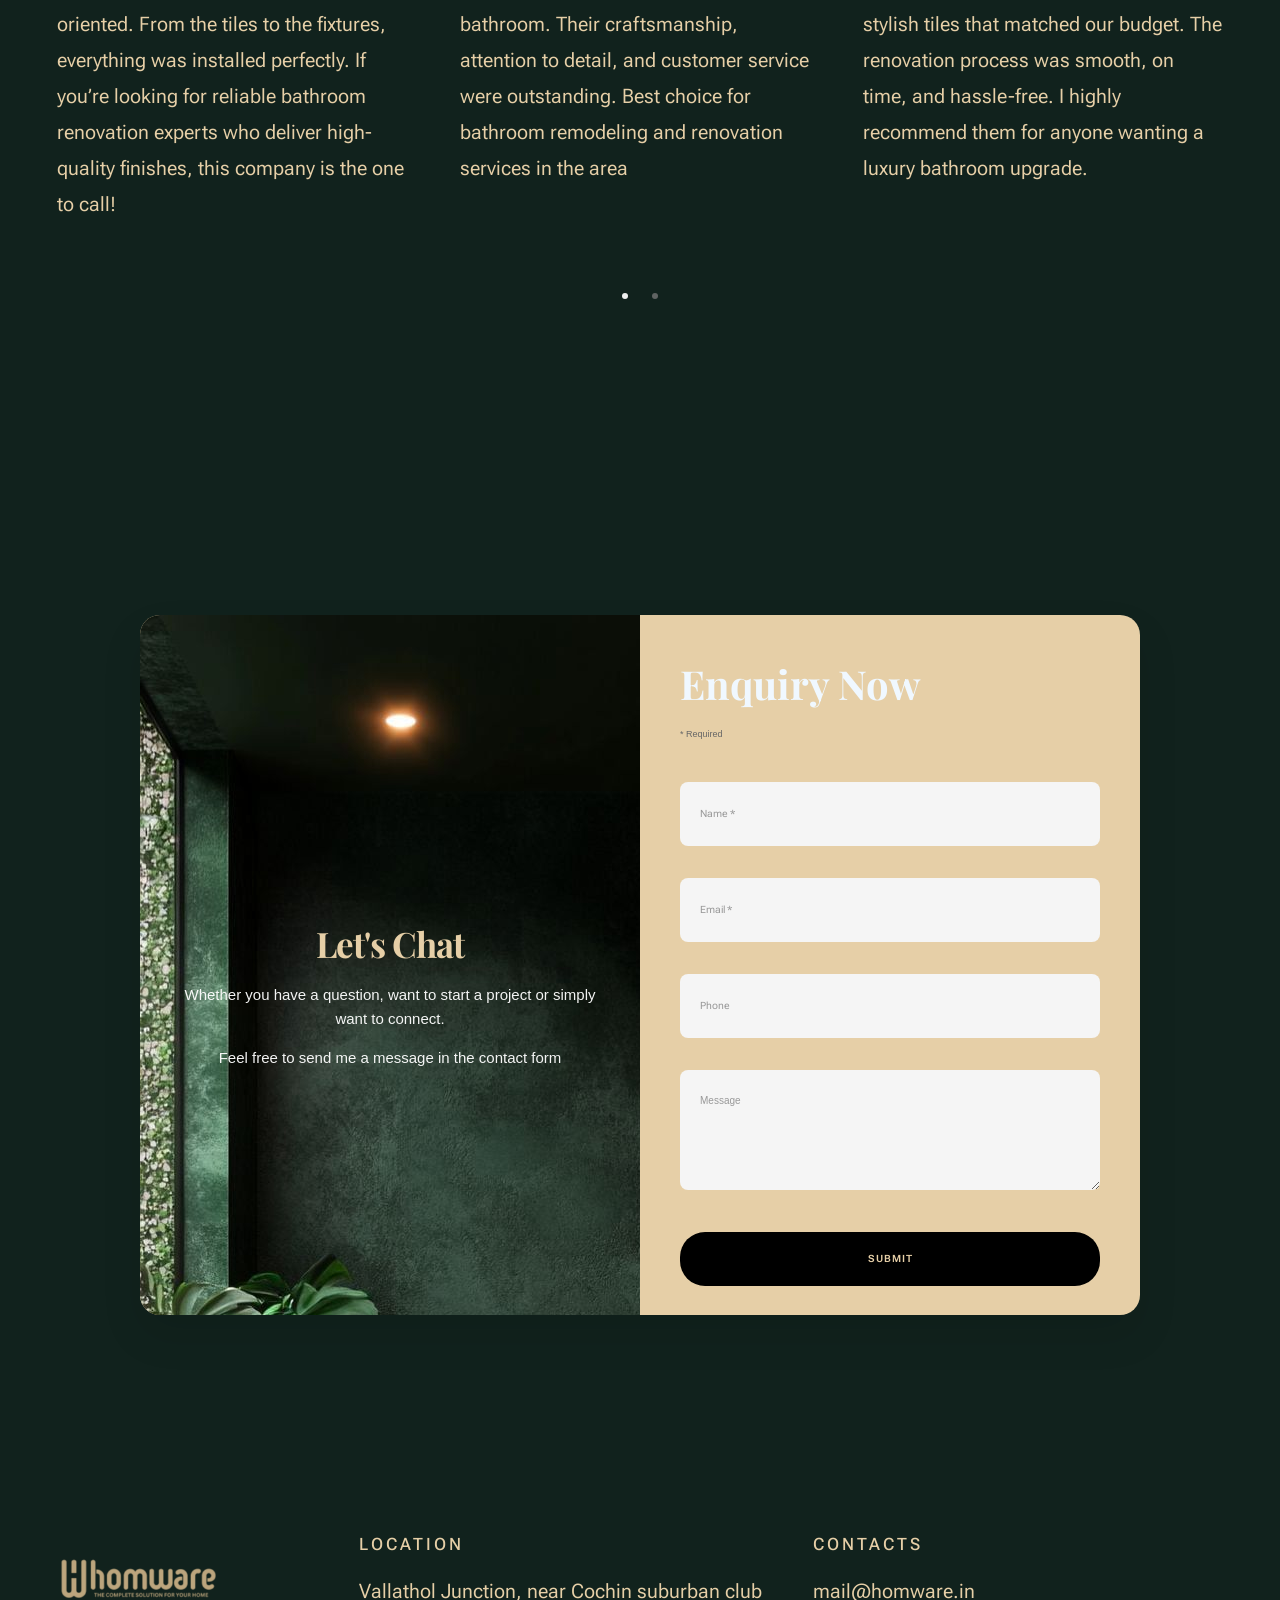
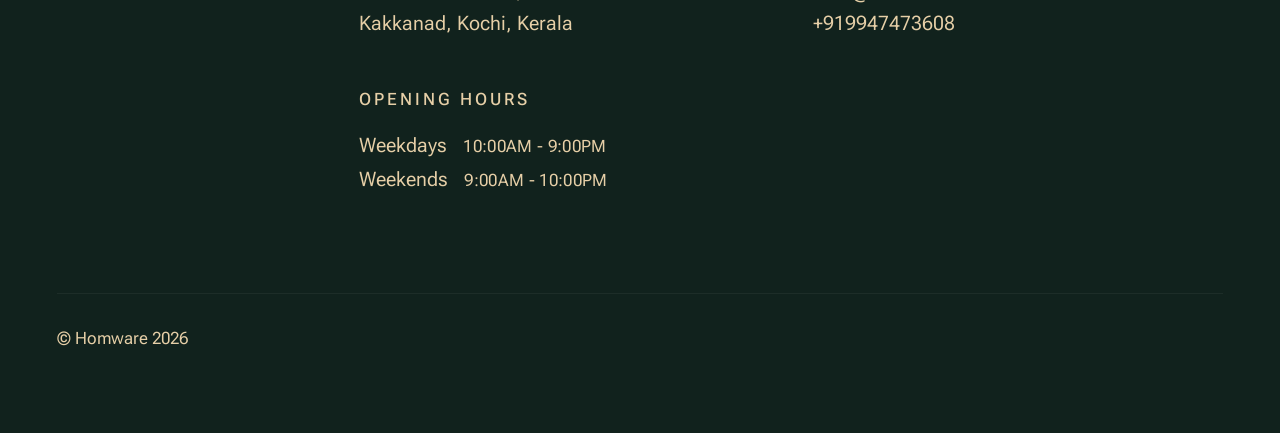
==== commit 51a1aaae: "two more videos" ====
--- a/index.html
+++ b/index.html
@@ -764,6 +764,22 @@
                 <video class="testimonial-video" autoplay muted loop playsinline alt="Working with crafthome was a wonderful experience.They truly brought the feel
                         of luxury into our home. As one of the best interior decorators we've come across">
                     <source src="images/re7.mp4" type="video/mp4">
+                    Your browser does not support the video tag.
+                </video>
+                <button class="mute-toggle">🔇</button>
+            </div>
+            <div class="reel">
+                <video class="testimonial-video" autoplay muted loop playsinline alt="Working with crafthome was a wonderful experience.They truly brought the feel
+                        of luxury into our home. As one of the best interior decorators we've come across">
+                    <source src="images/re8.mp4" type="video/mp4">
+                    Your browser does not support the video tag.
+                </video>
+                <button class="mute-toggle">🔇</button>
+            </div>
+            <div class="reel">
+                <video class="testimonial-video" autoplay muted loop playsinline alt="Working with crafthome was a wonderful experience.They truly brought the feel
+                        of luxury into our home. As one of the best interior decorators we've come across">
+                    <source src="images/re9.mp4" type="video/mp4">
                     Your browser does not support the video tag.
                 </video>
                 <button class="mute-toggle">🔇</button>
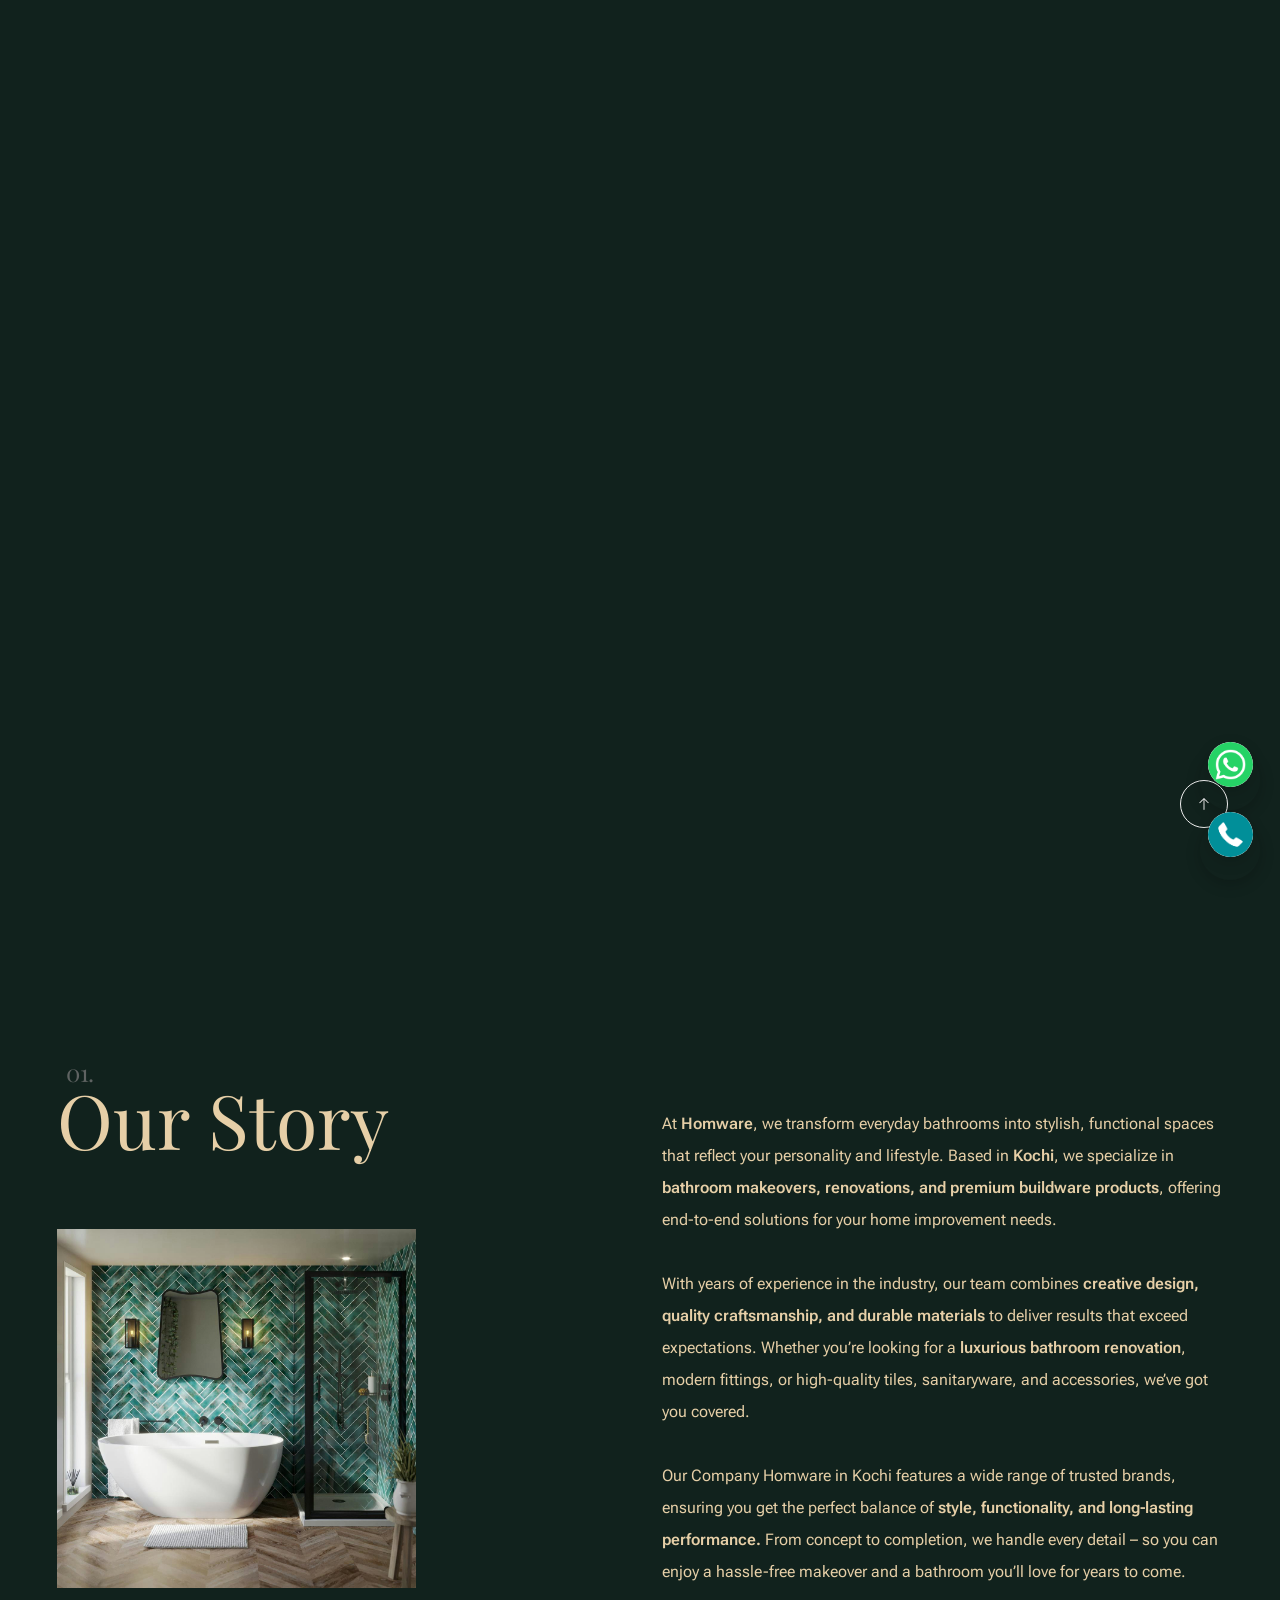
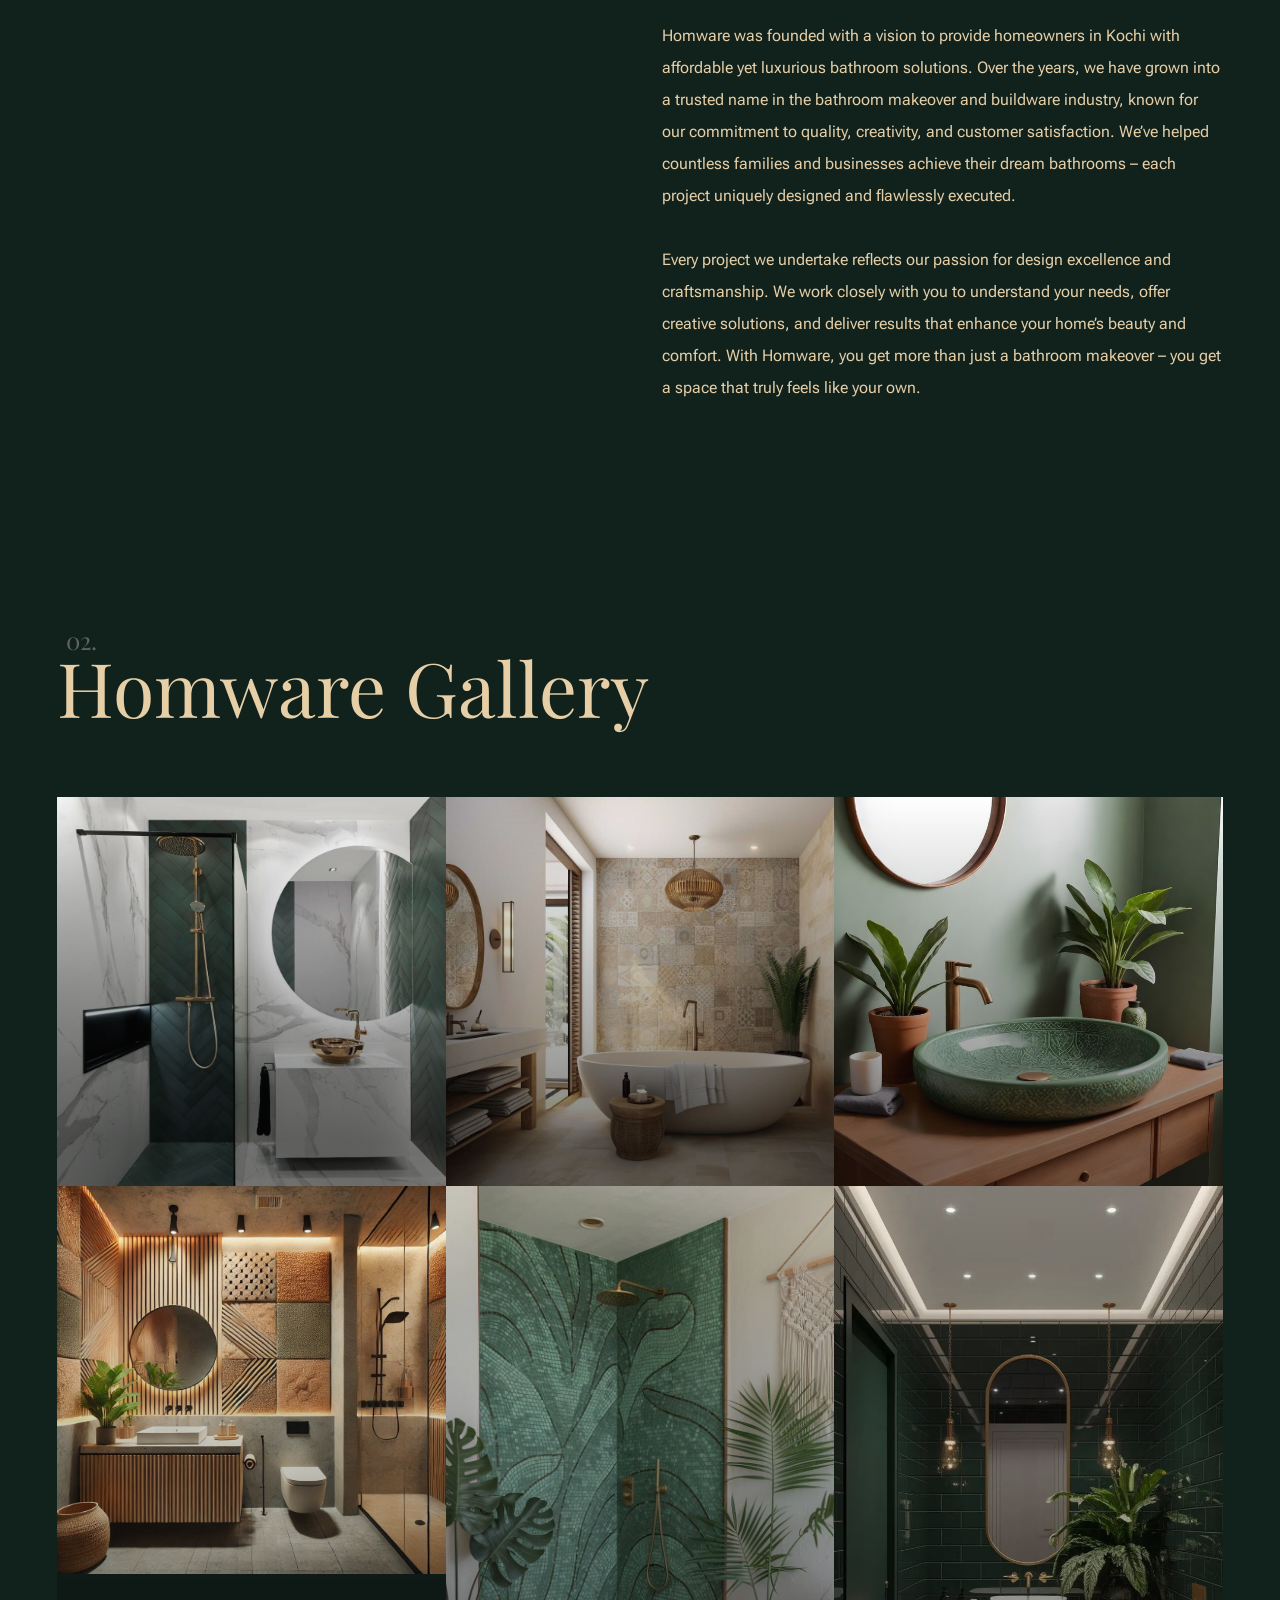
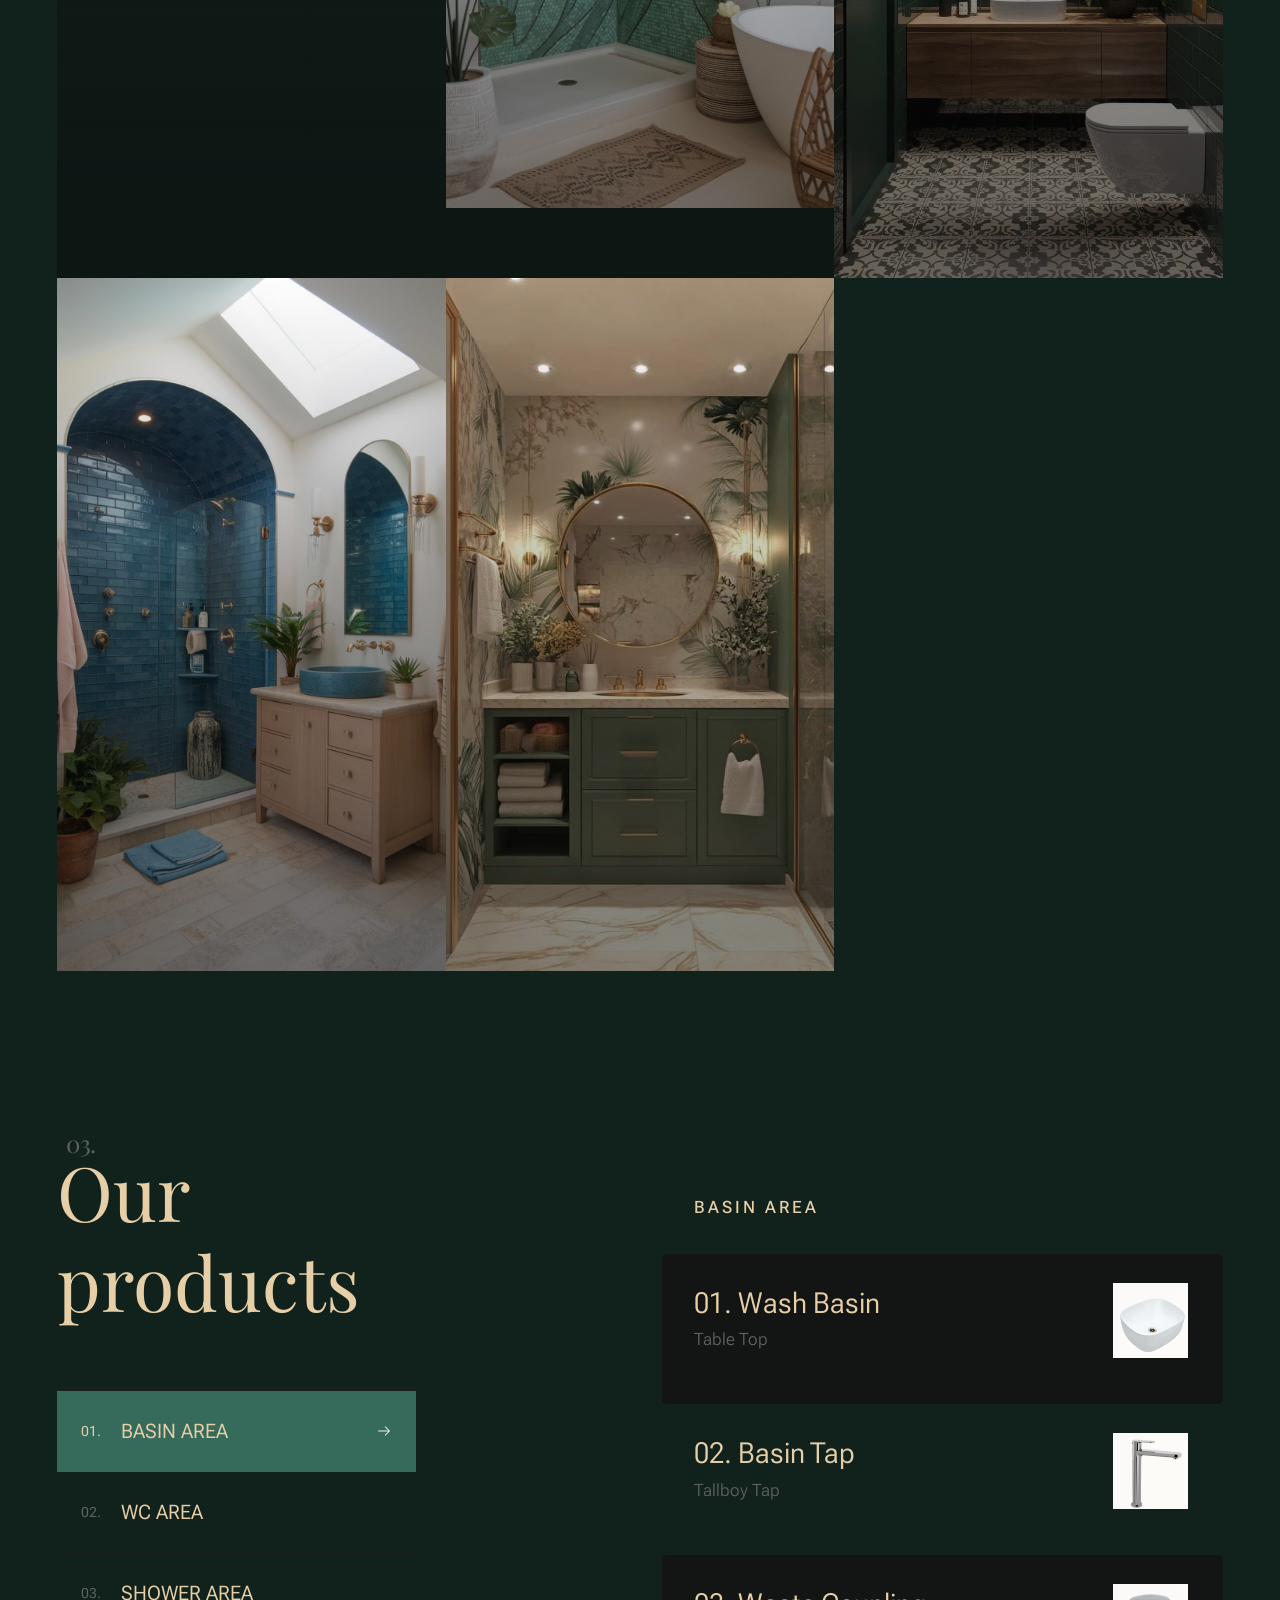
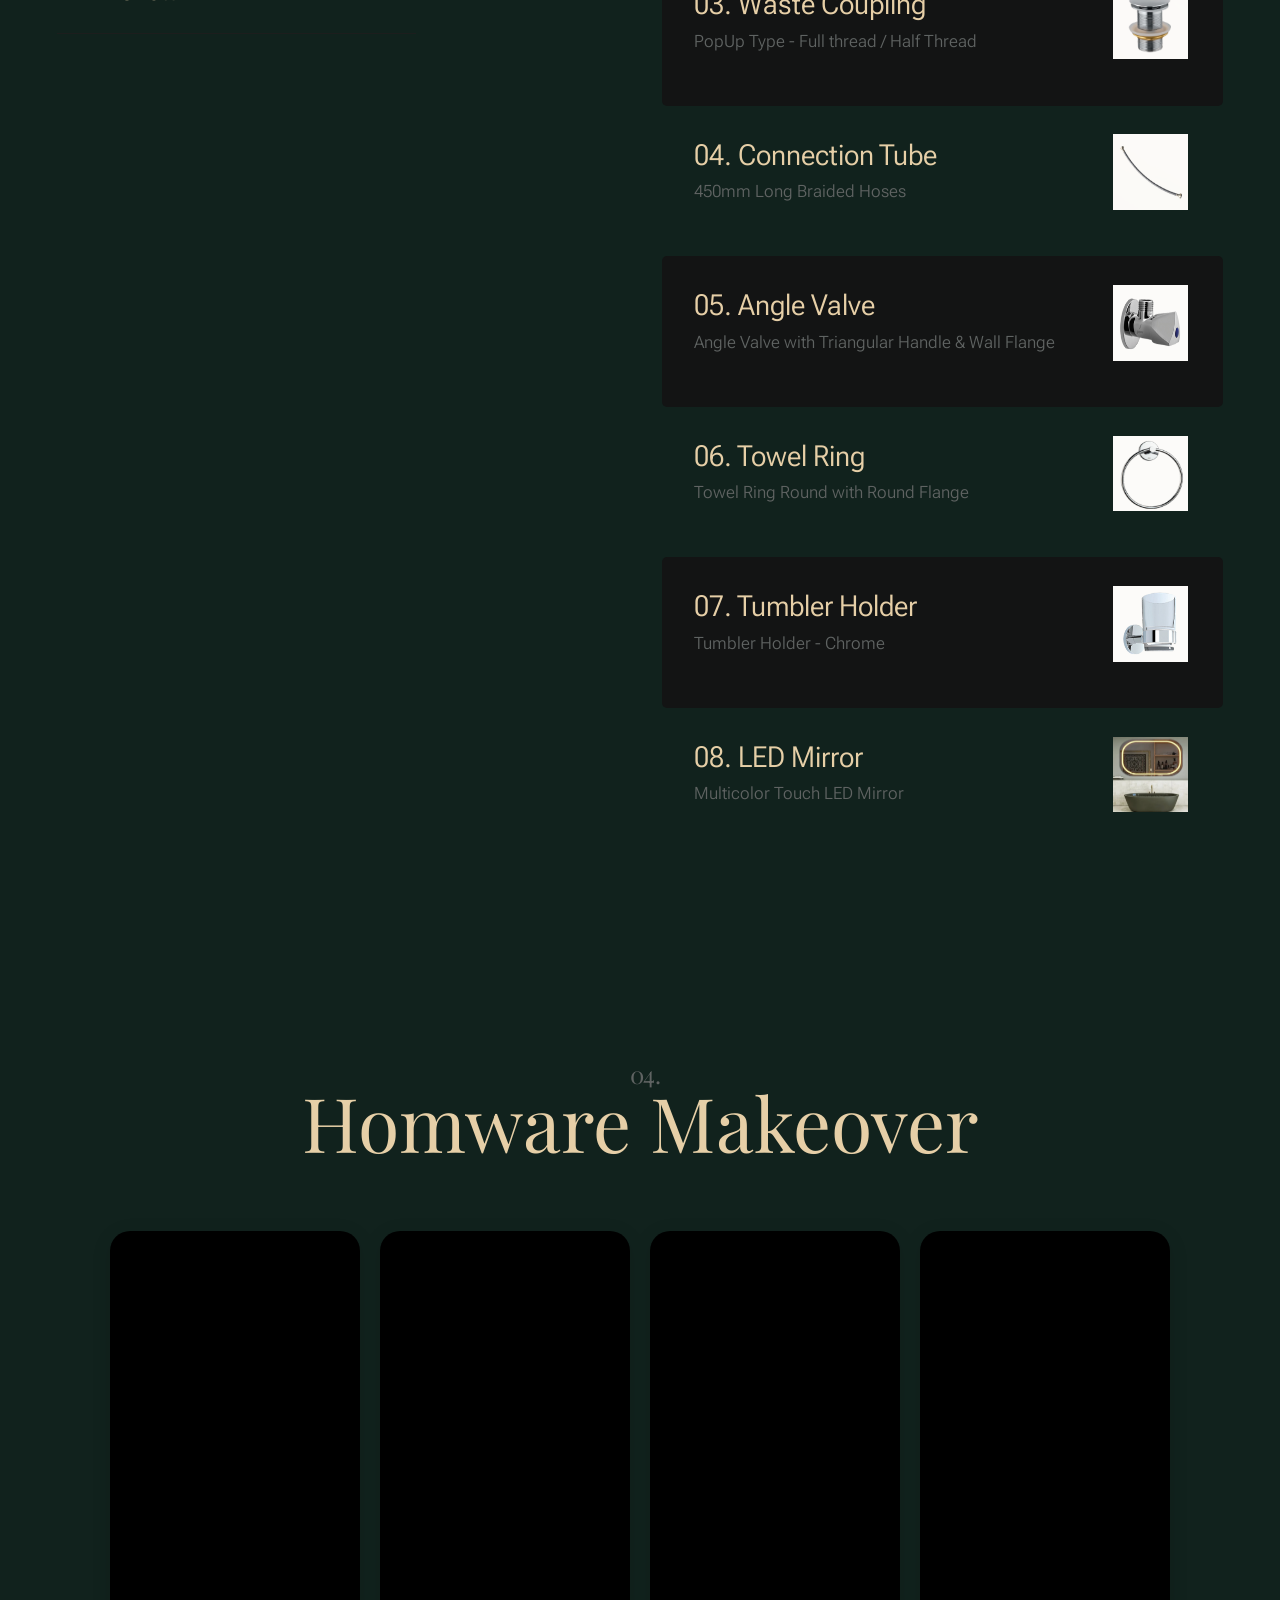
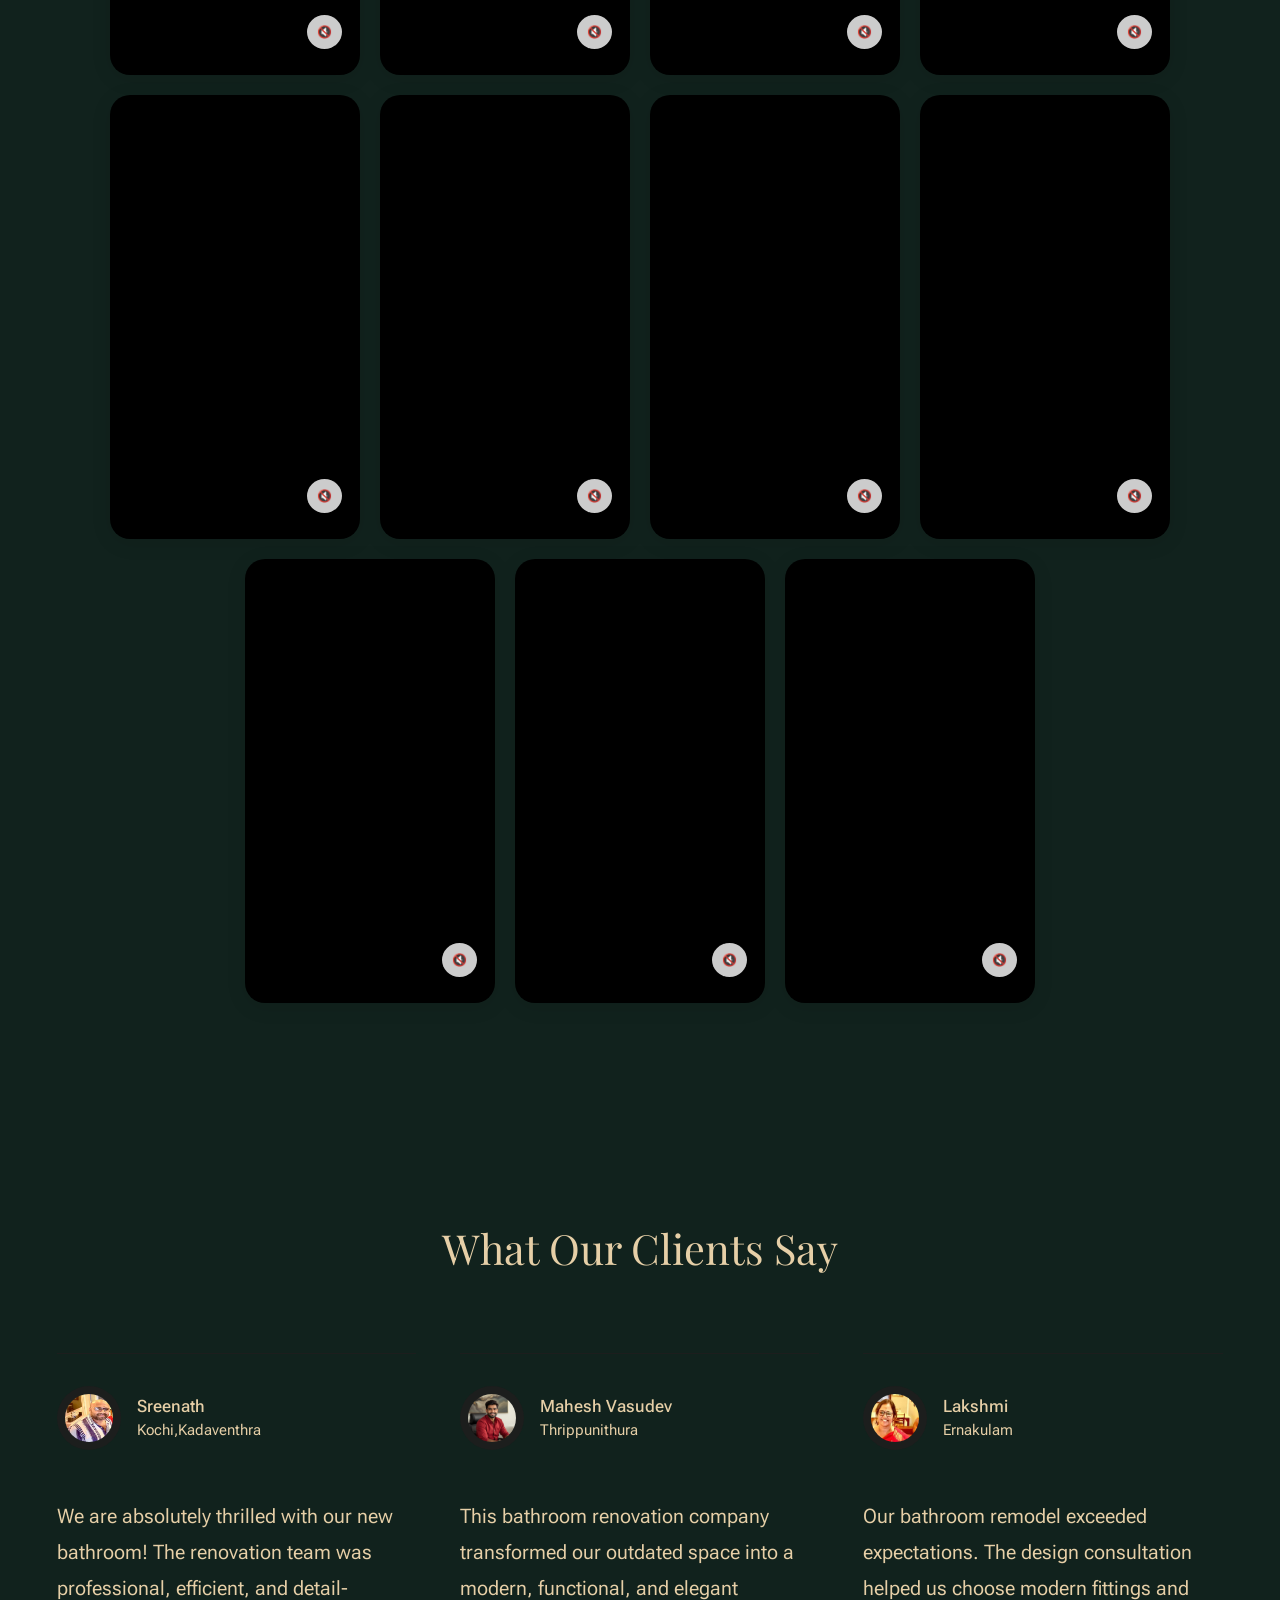
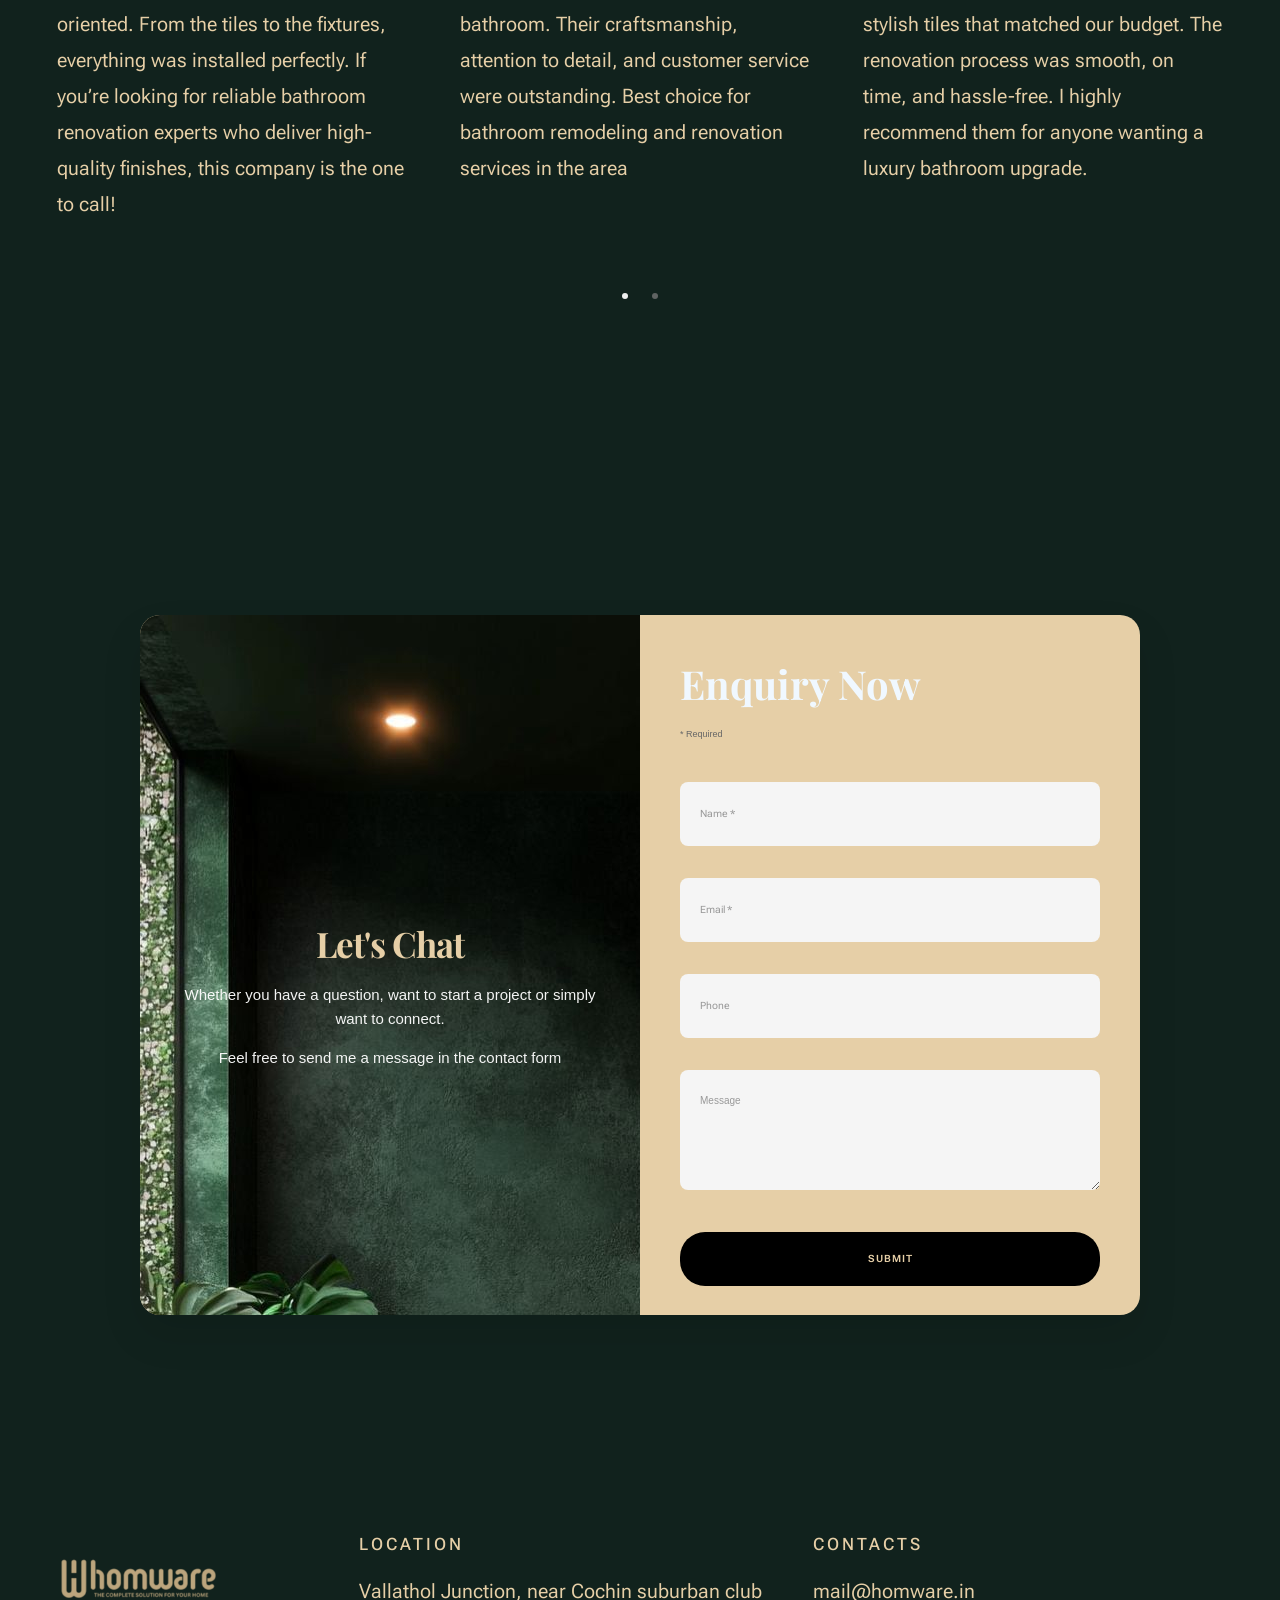
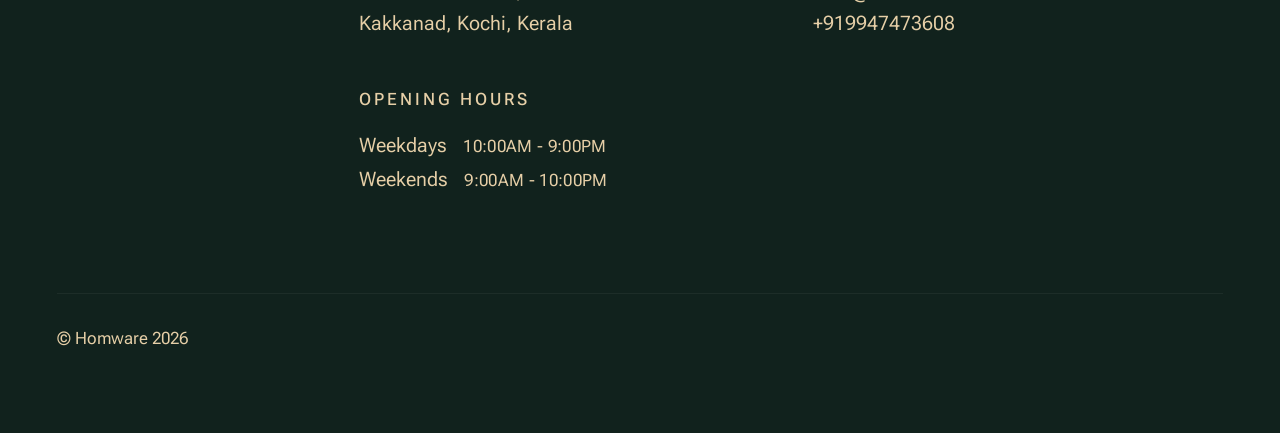
==== commit 225ce8e2: "video upload" ====
--- a/index.html
+++ b/index.html
@@ -780,6 +780,22 @@
                 <video class="testimonial-video" autoplay muted loop playsinline alt="Working with crafthome was a wonderful experience.They truly brought the feel
                         of luxury into our home. As one of the best interior decorators we've come across">
                     <source src="images/re9.mp4" type="video/mp4">
+                    Your browser does not support the video tag.
+                </video>
+                <button class="mute-toggle">🔇</button>
+            </div>
+            <div class="reel">
+                <video class="testimonial-video" autoplay muted loop playsinline alt="Working with crafthome was a wonderful experience.They truly brought the feel
+                        of luxury into our home. As one of the best interior decorators we've come across">
+                    <source src="images/re10.mp4" type="video/mp4">
+                    Your browser does not support the video tag.
+                </video>
+                <button class="mute-toggle">🔇</button>
+            </div>
+            <div class="reel">
+                <video class="testimonial-video" autoplay muted loop playsinline alt="Working with crafthome was a wonderful experience.They truly brought the feel
+                        of luxury into our home. As one of the best interior decorators we've come across">
+                    <source src="images/re11.mp4" type="video/mp4">
                     Your browser does not support the video tag.
                 </video>
                 <button class="mute-toggle">🔇</button>
